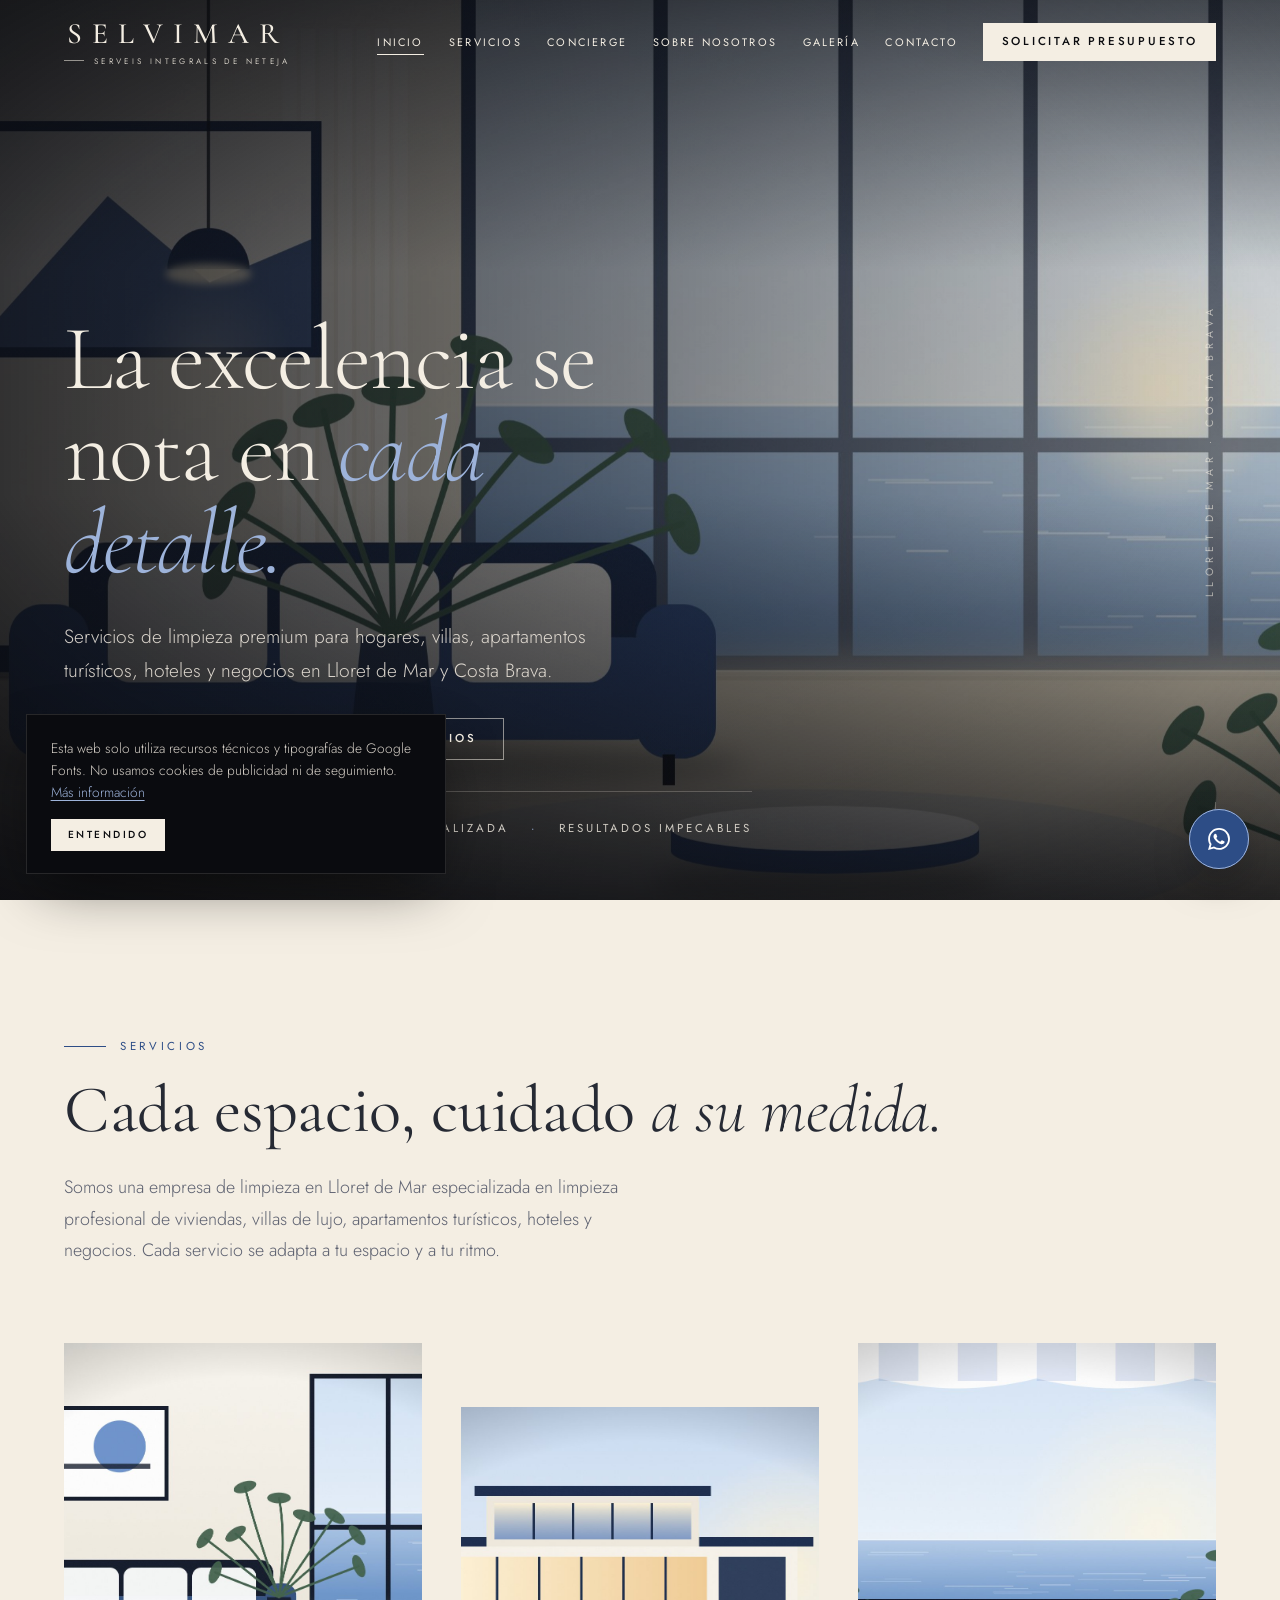
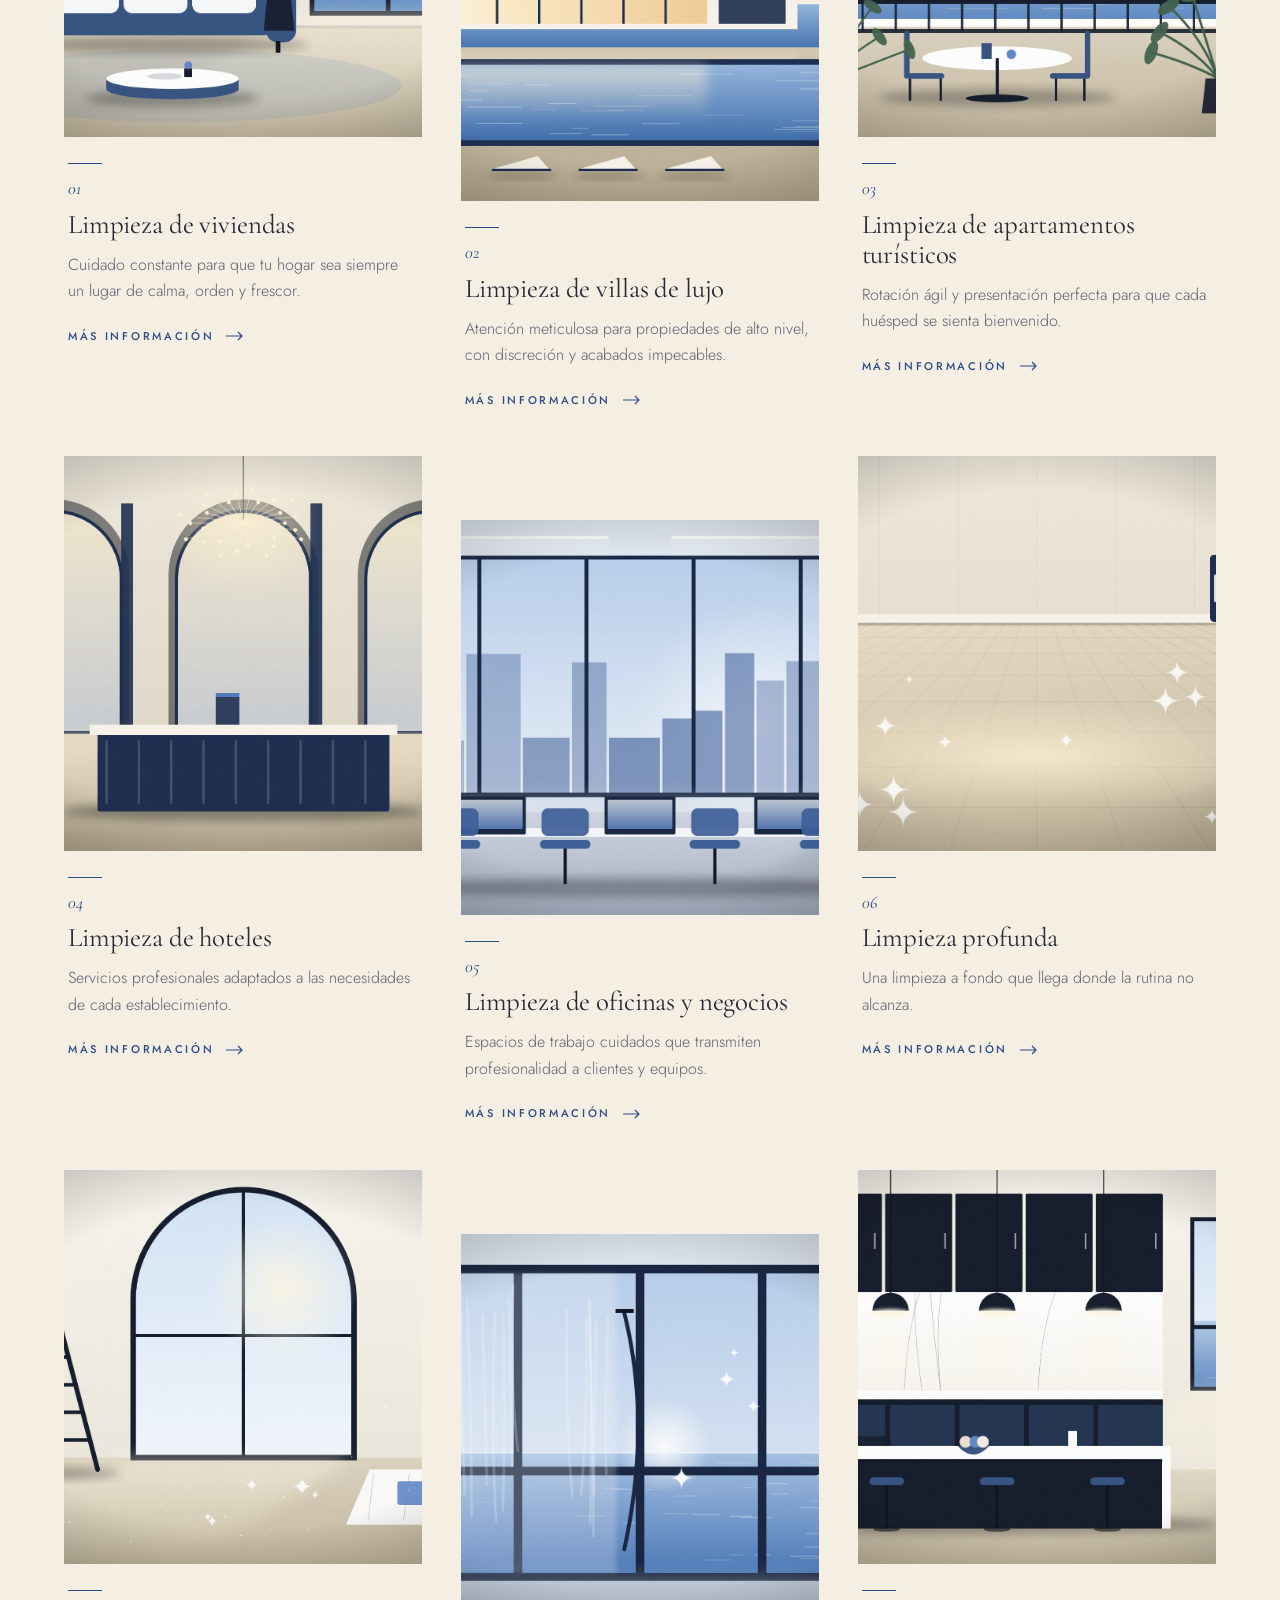
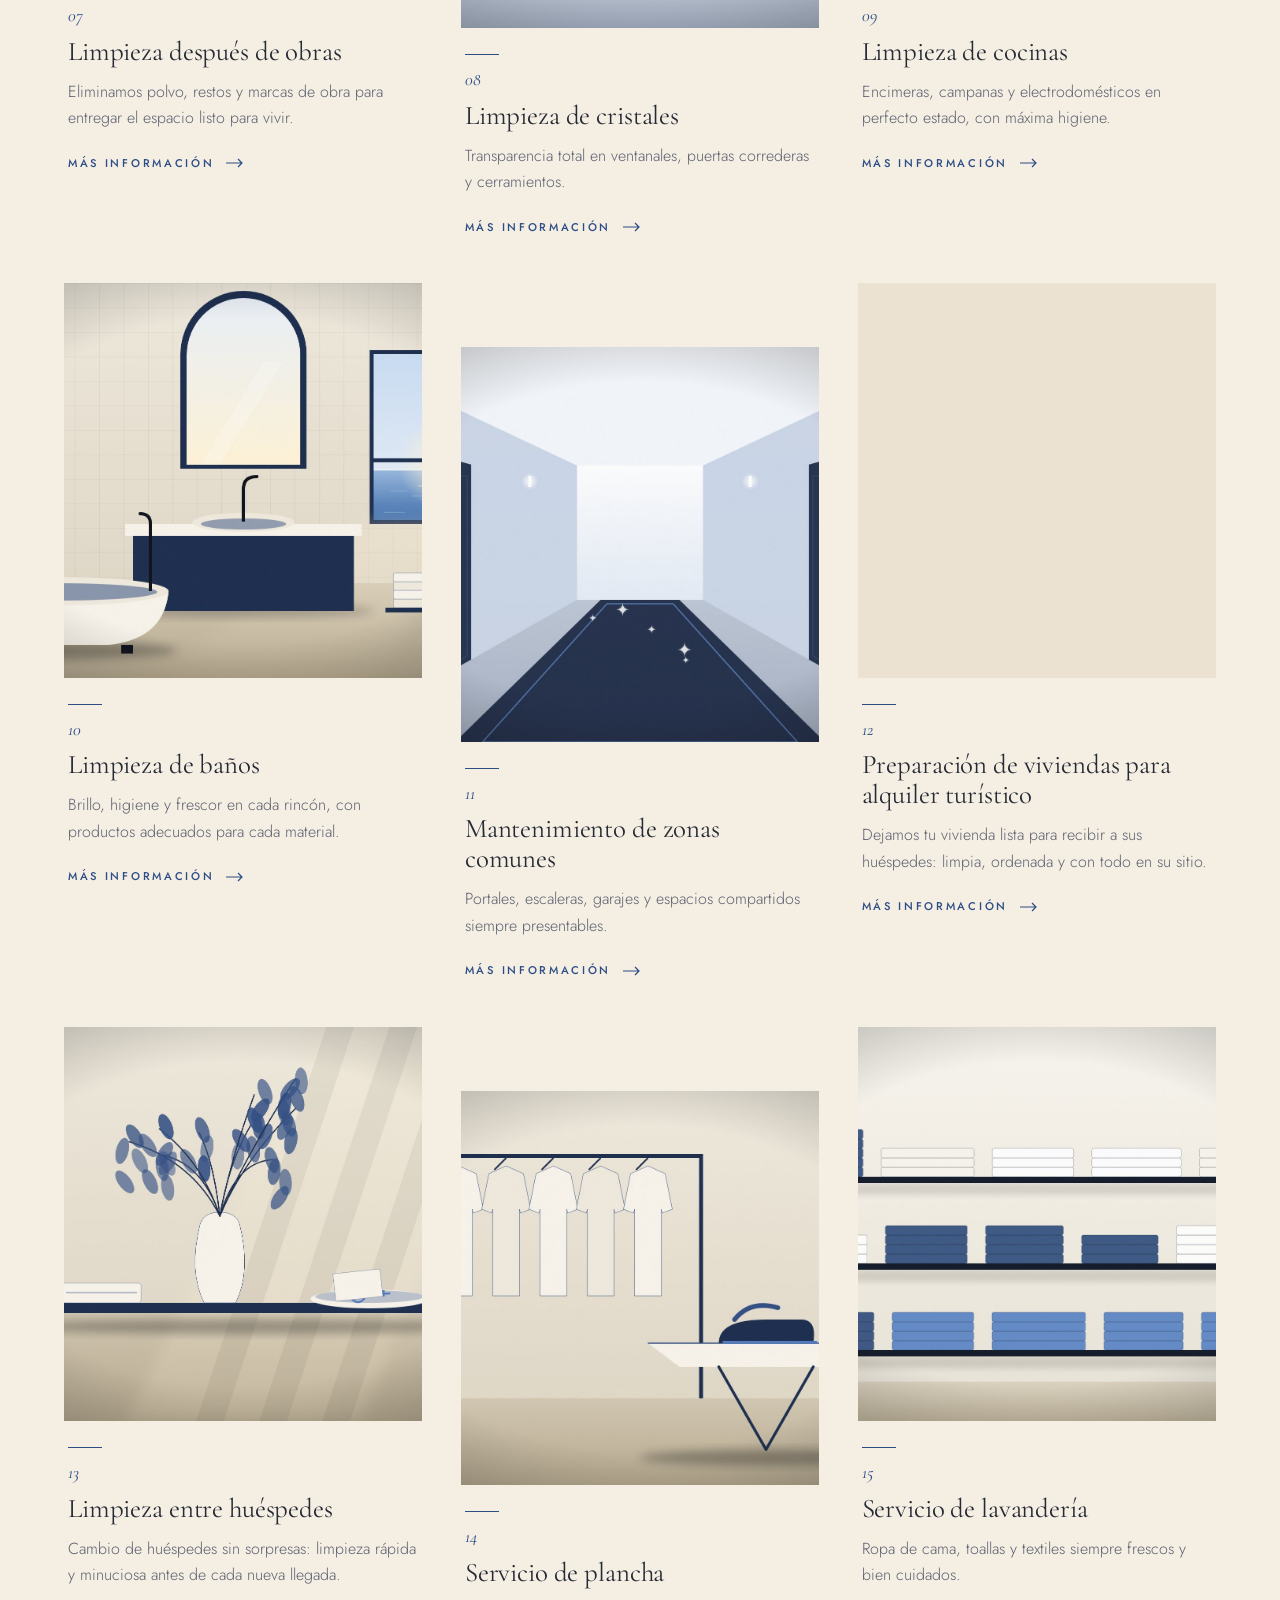
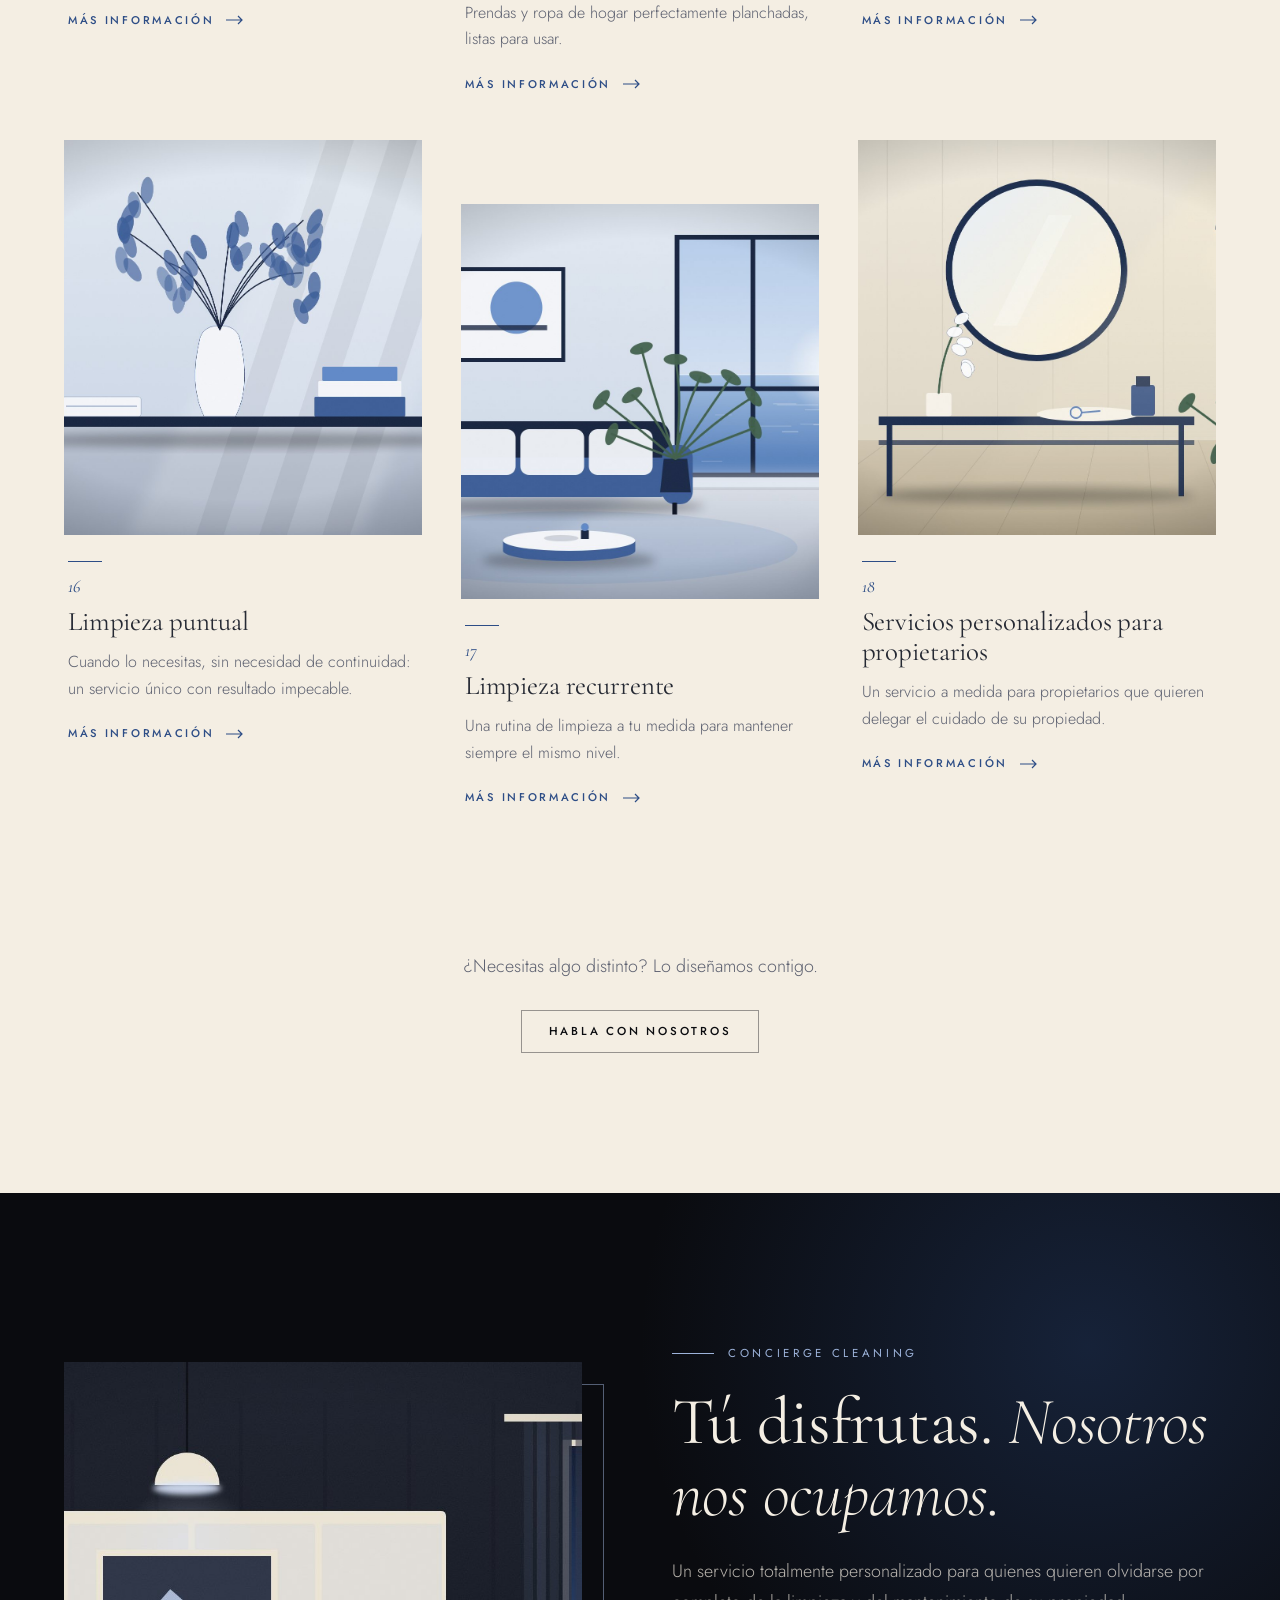
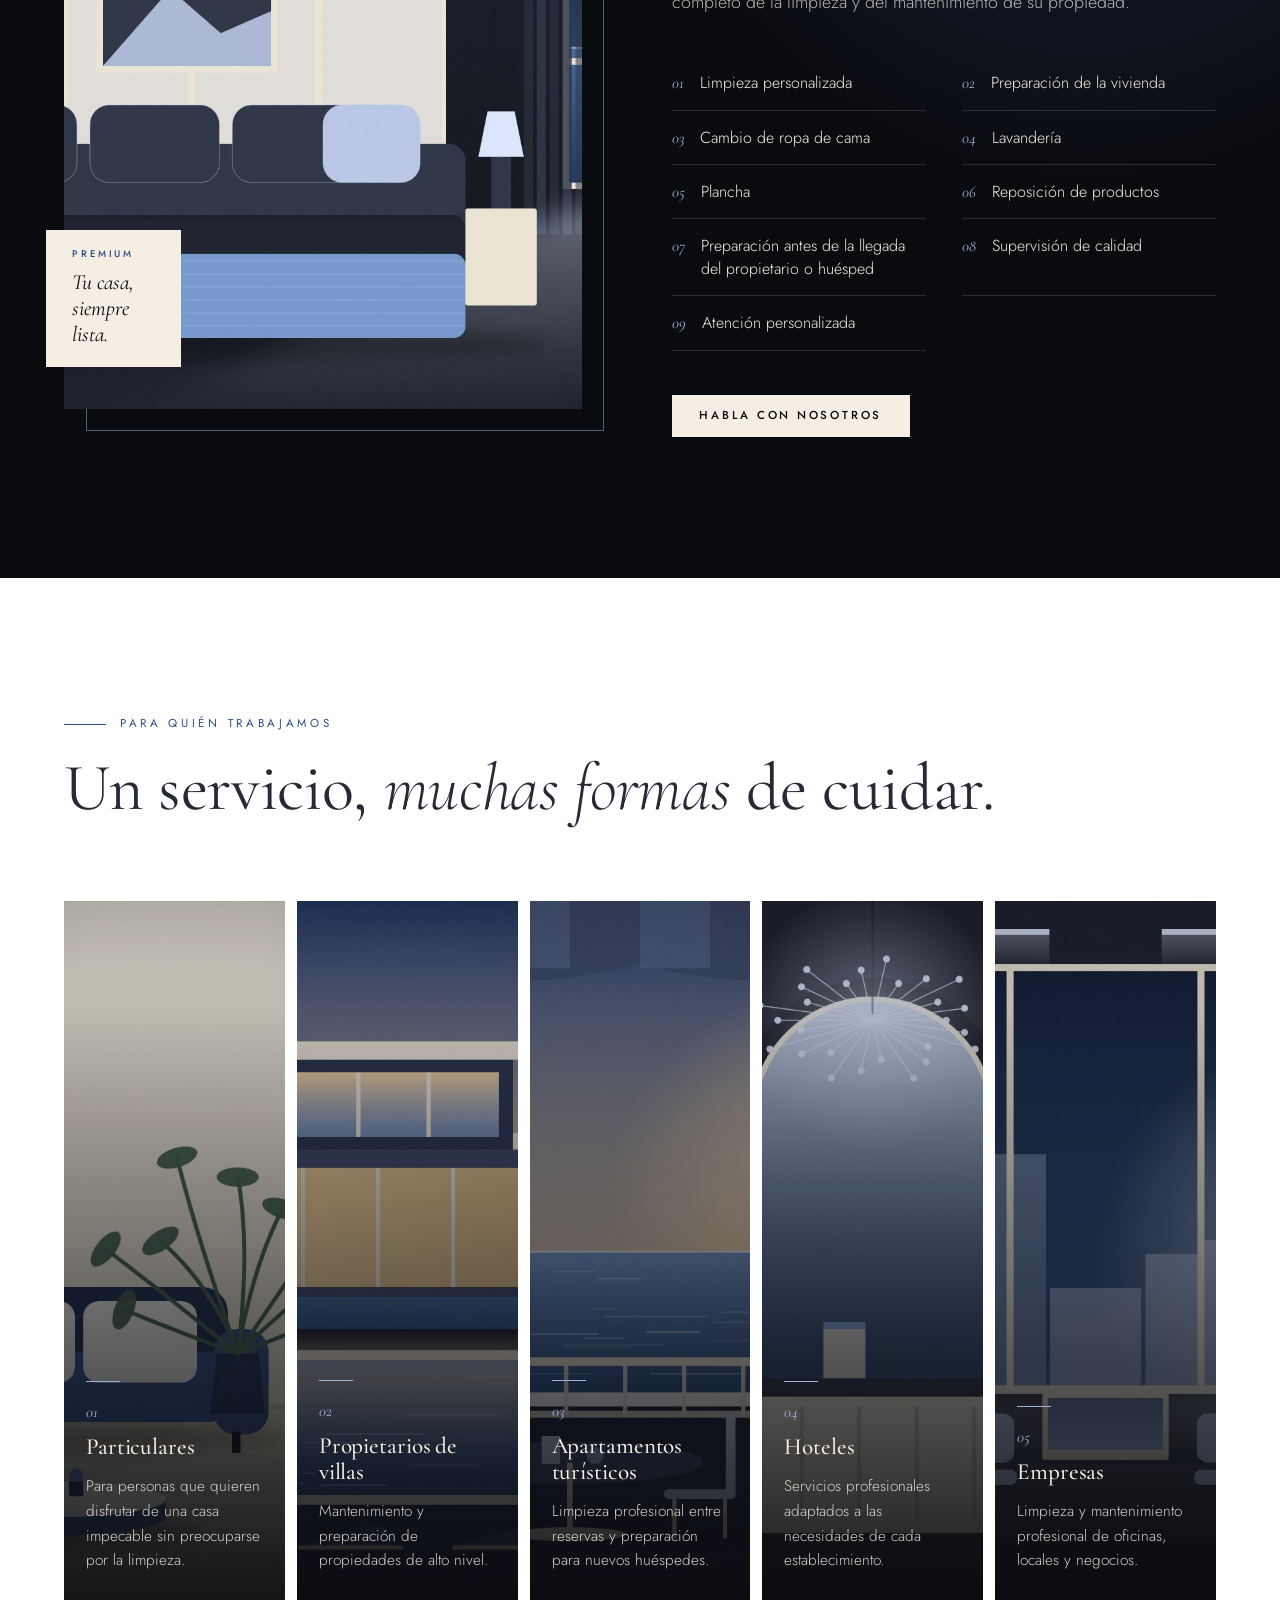
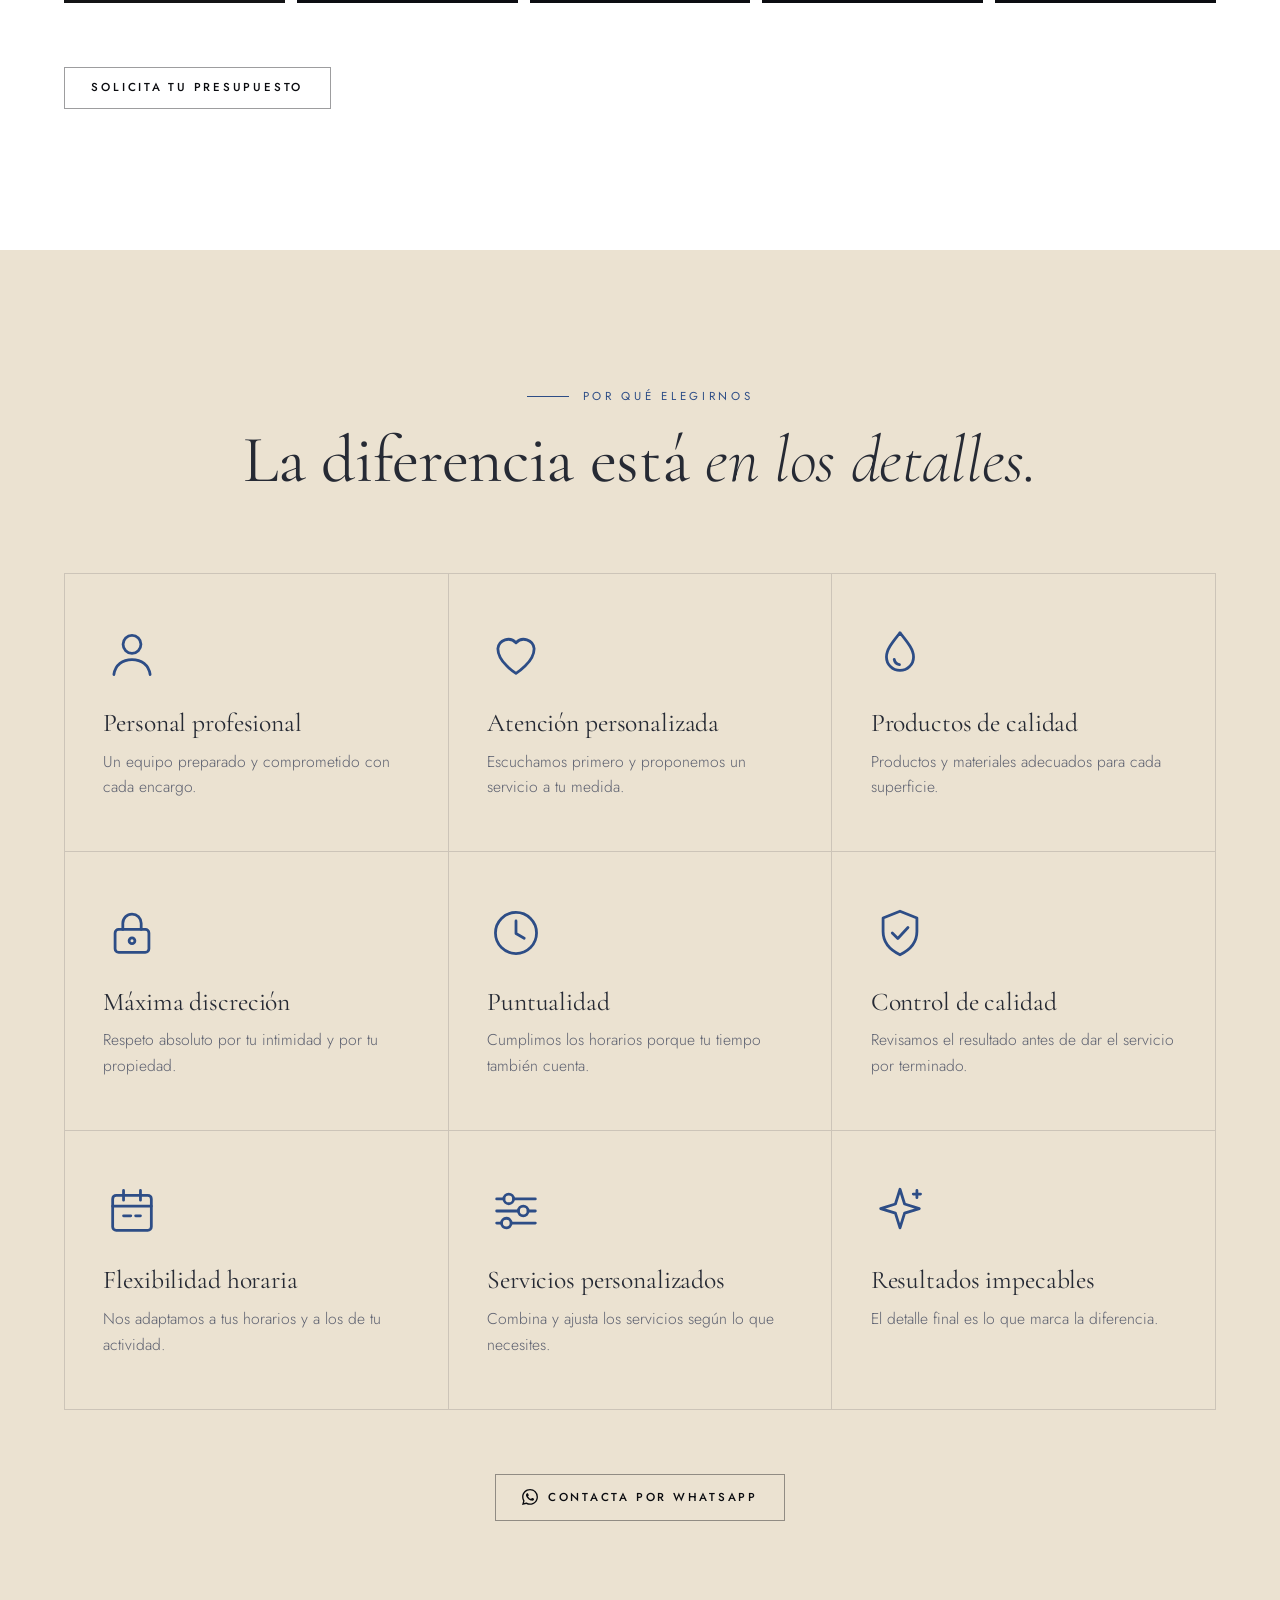
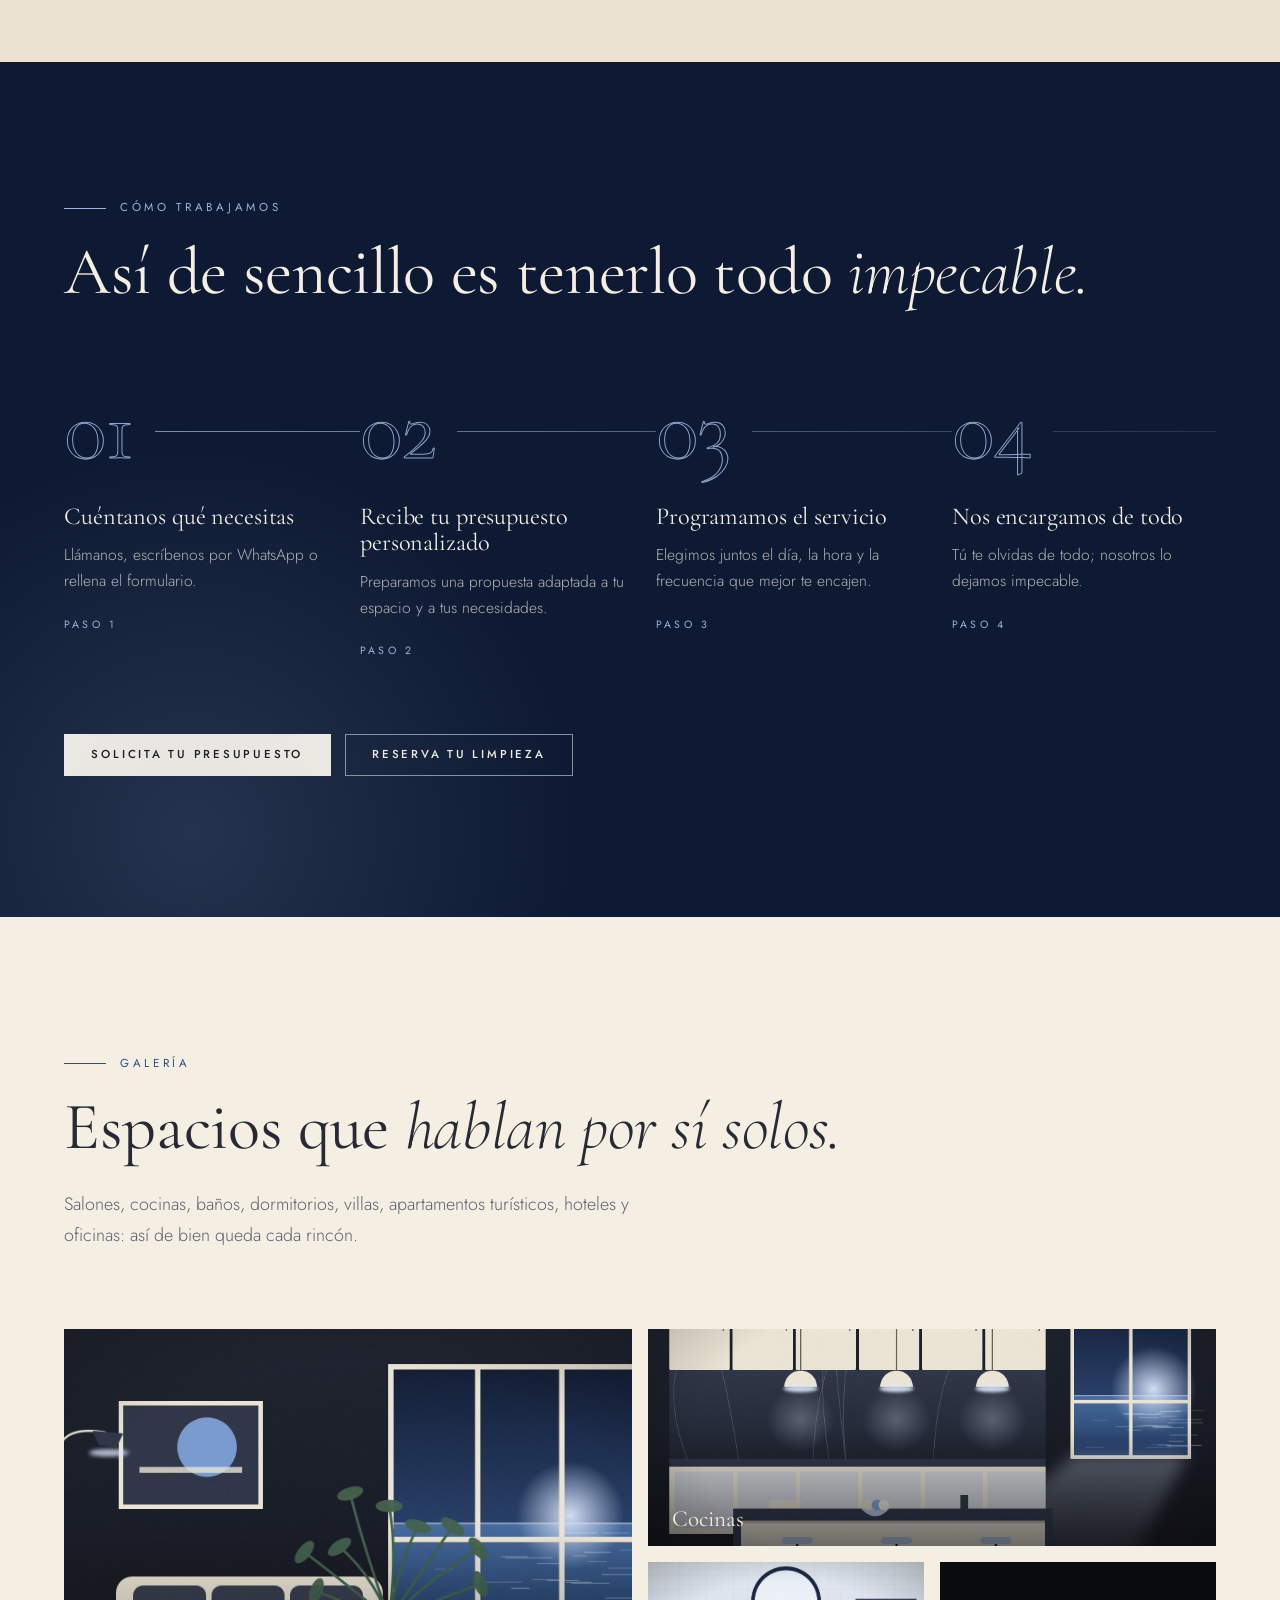
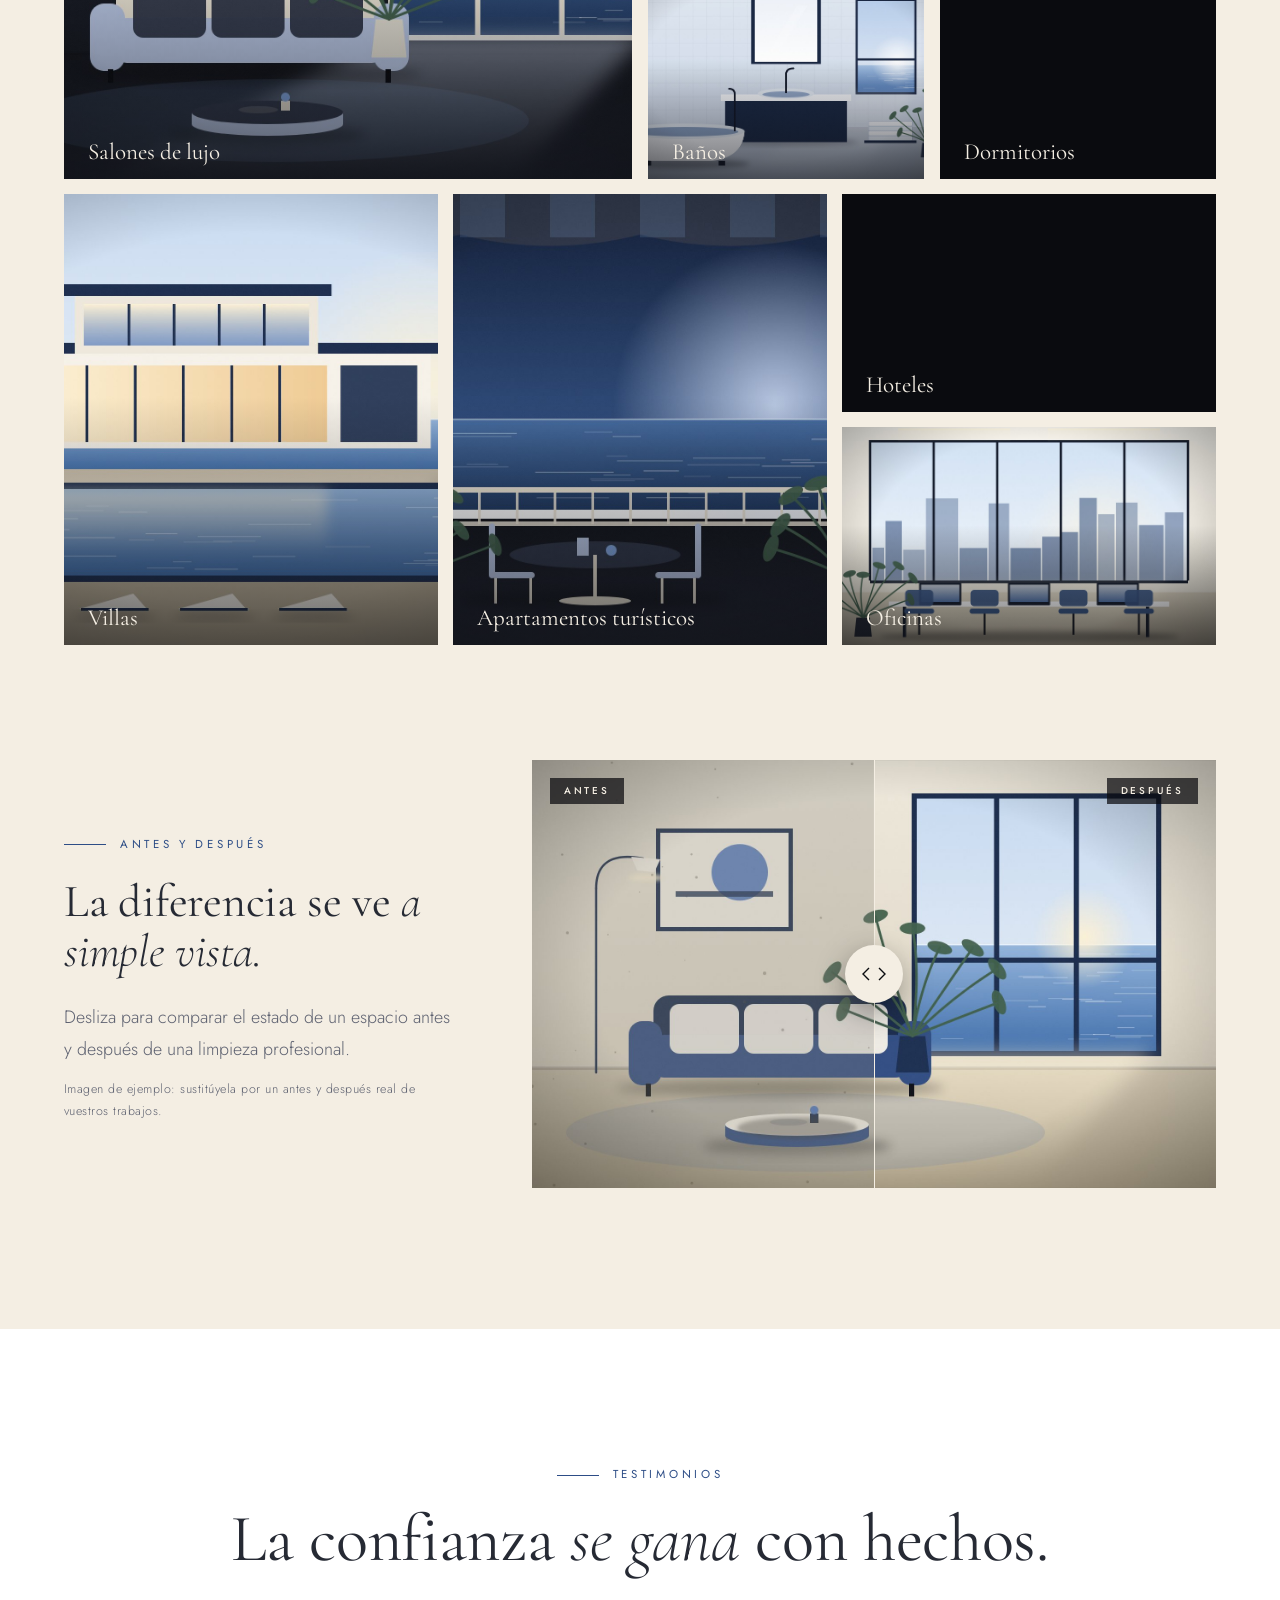
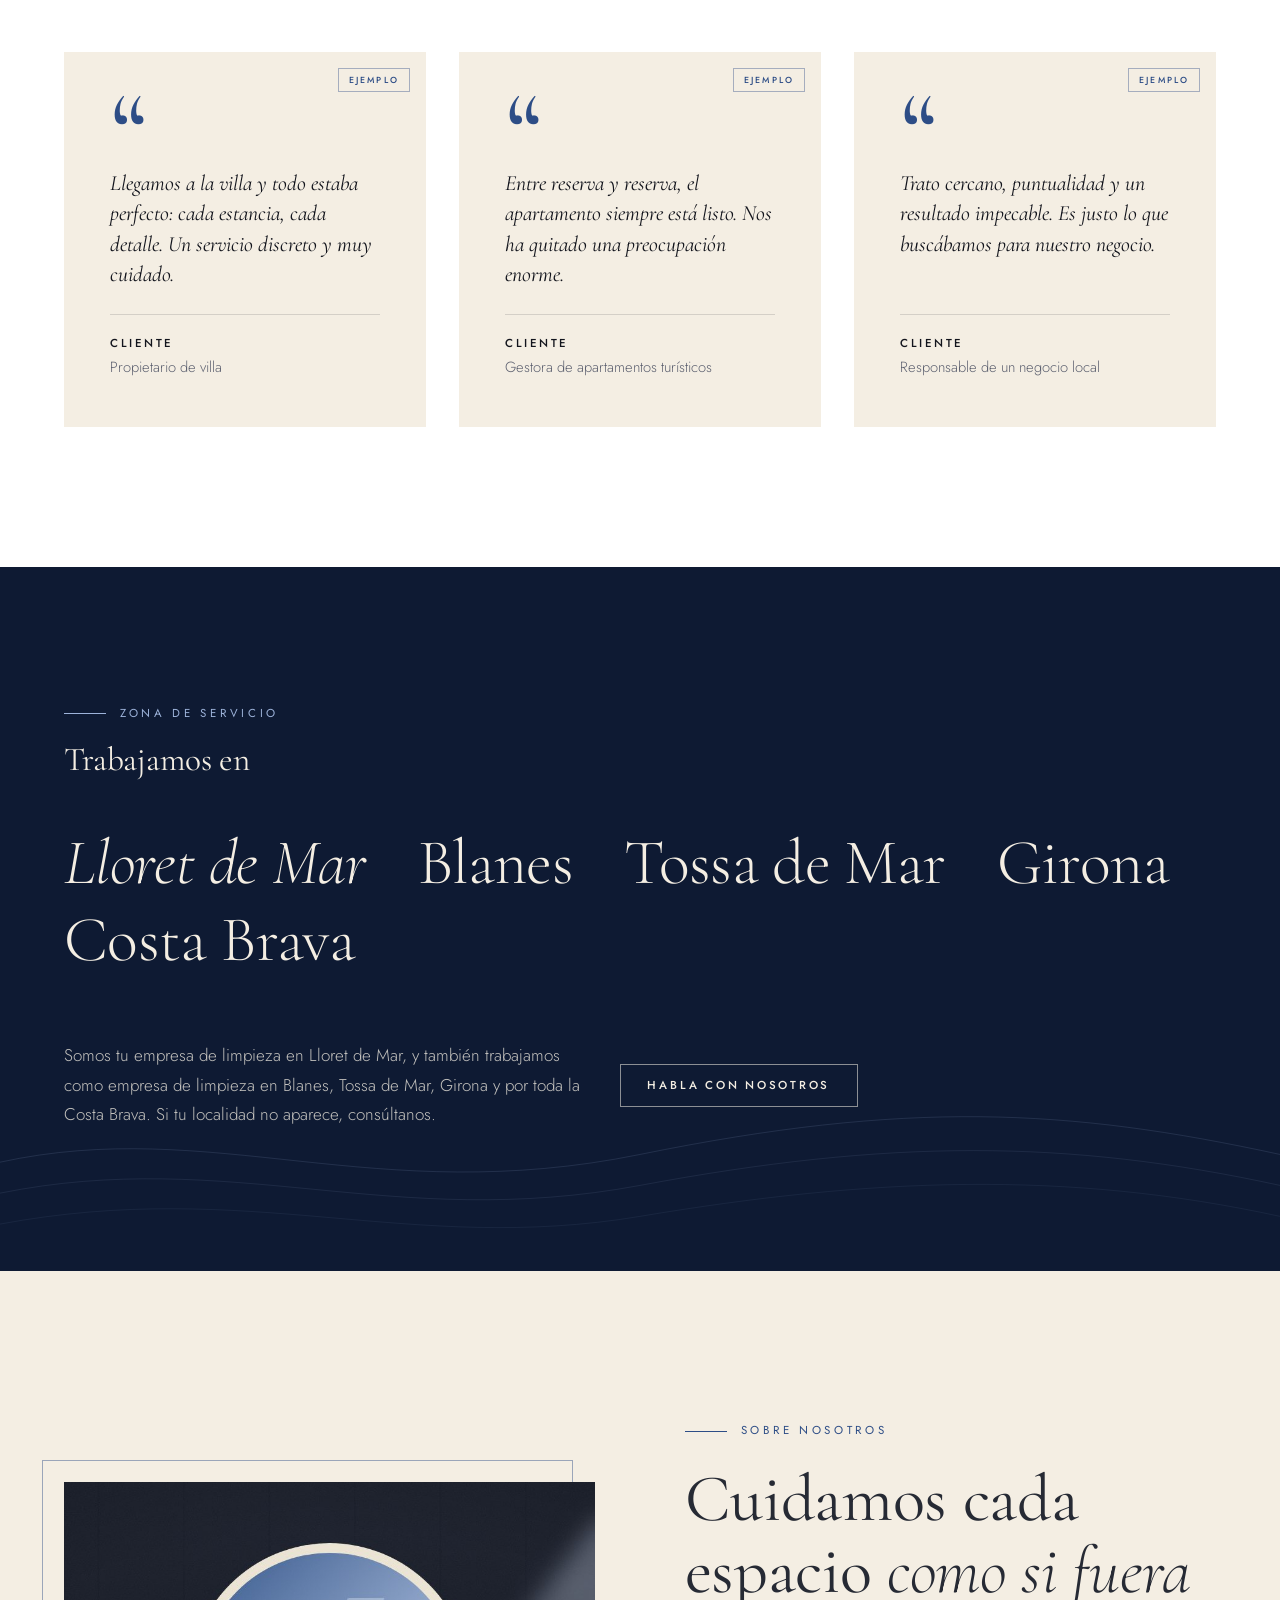
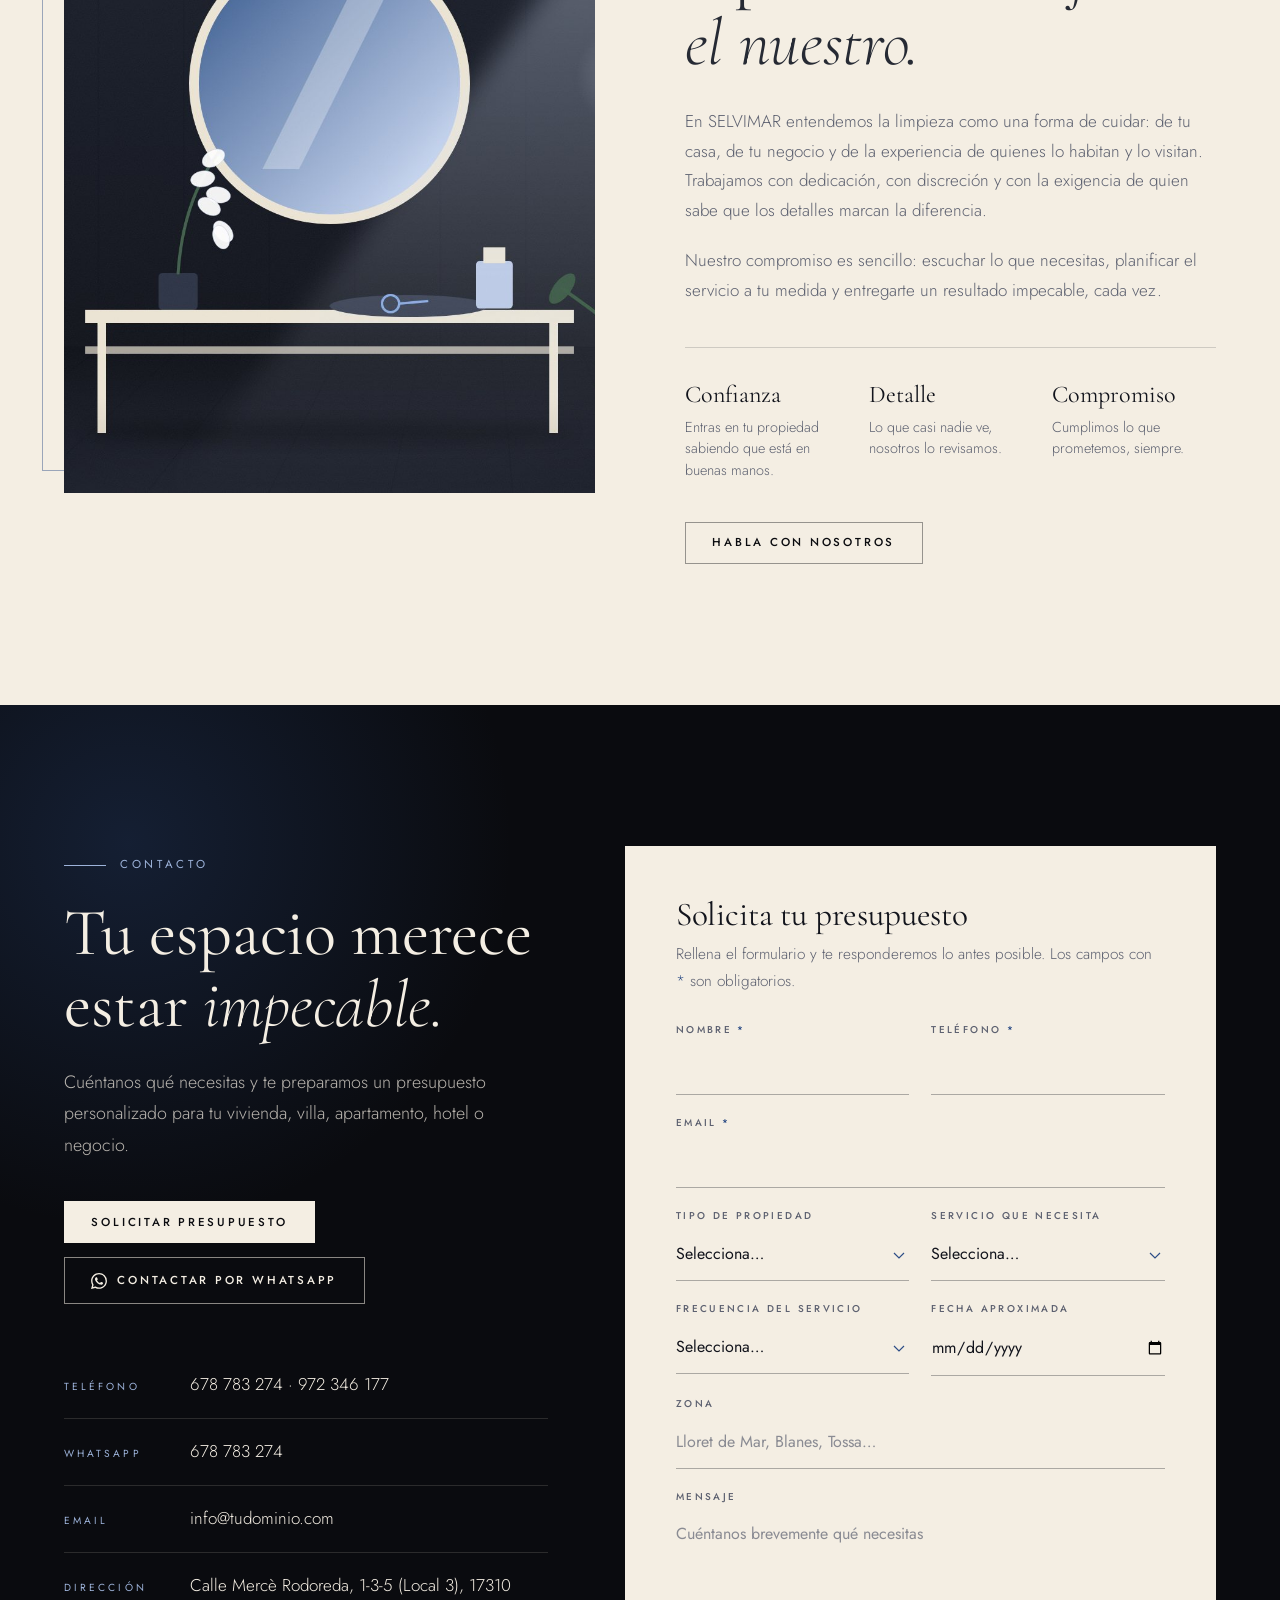
==== index.html @ 9a74d950 "Prototipo web de selvimar-web" ====
<!doctype html>
<html lang="es" class="no-js">
<head>
<meta charset="utf-8">
<meta name="viewport" content="width=device-width, initial-scale=1, viewport-fit=cover">
<title>SELVIMAR | Empresa de limpieza premium en Lloret de Mar y Costa Brava</title>
<meta name="description" content="Empresa de limpieza en Lloret de Mar: limpieza profesional de villas, casas de lujo, apartamentos turísticos, hoteles y negocios en Blanes, Tossa y toda la Costa Brava.">
<meta name="robots" content="index,follow">
<meta name="theme-color" content="#0a0b0f">
<link rel="canonical" href="https://www.selvimar.example/">
<link rel="icon" href="assets/icons/favicon.svg" type="image/svg+xml">
<meta property="og:type" content="website">
<meta property="og:locale" content="es_ES">
<meta property="og:site_name" content="SELVIMAR">
<meta property="og:title" content="SELVIMAR | Empresa de limpieza premium en Lloret de Mar y Costa Brava">
<meta property="og:description" content="Empresa de limpieza en Lloret de Mar: limpieza profesional de villas, casas de lujo, apartamentos turísticos, hoteles y negocios en Blanes, Tossa y toda la Costa Brava.">
<meta property="og:url" content="https://www.selvimar.example/">
<meta property="og:image" content="https://www.selvimar.example/assets/img/og-image.jpg">
<meta name="twitter:card" content="summary_large_image">
<meta name="geo.region" content="ES-GI">
<meta name="geo.placename" content="Lloret de Mar">
<!-- Tipografías: Cormorant Garamond (títulos) y Jost (textos). Para usarlas sin Google, ver README (apartado "Tipografías"). -->
<link rel="preconnect" href="https://fonts.googleapis.com">
<link rel="preconnect" href="https://fonts.gstatic.com" crossorigin>
<link href="https://fonts.googleapis.com/css2?family=Cormorant+Garamond:ital,wght@0,300;0,400;0,500;0,600;1,300;1,400;1,500&family=Jost:wght@300;400;500&display=swap" rel="stylesheet">
<link rel="stylesheet" href="css/styles.css">
<script>document.documentElement.className='js';</script>
</head>
<body>
<a class="skip" href="#main">Saltar al contenido</a>
<header class="header" id="top">
  <div class="container">
    <a class="logo" href="index.html#inicio" aria-label="SELVIMAR · Inicio">
      <span class="logo-name" data-cfg="empresa.nombre">SELVIMAR</span>
      <span class="logo-sub" data-cfg="empresa.subtitulo">Serveis Integrals de Neteja</span>
    </a>
    <button class="burger" type="button" aria-label="Abrir menú" aria-expanded="false" aria-controls="menu"><span></span><span></span><span></span></button>
    <nav class="nav" id="menu" aria-label="Principal">
      <a href="index.html#inicio">Inicio</a>
      <a href="index.html#servicios">Servicios</a>
      <a href="index.html#concierge">Concierge</a>
      <a href="index.html#nosotros">Sobre nosotros</a>
      <a href="index.html#galeria">Galería</a>
      <a href="index.html#contacto">Contacto</a>
      <a class="btn btn--solid" href="index.html#contacto" data-cta>Solicitar presupuesto</a>
    </nav>
  </div>
</header>

<main id="main">

  <!-- ============================== HERO ============================== -->
  <section class="hero" id="inicio" aria-label="Presentación">
    <div class="hero-media" data-parallax>
      <!-- FOTO PRINCIPAL: sustituye assets/img/hero.jpg por tu foto real (ver README, paso 5) -->
      <img src="assets/img/hero.jpg" alt="Salón de lujo impecable con vistas al mar en la Costa Brava" width="2400" height="1500" fetchpriority="high">
    </div>
    <div class="container hero-inner">
      <div class="hero-stagger">
        <h1>La excelencia se nota en <em>cada detalle.</em></h1>
        <p class="hero-text">Servicios de limpieza premium para hogares, villas, apartamentos turísticos, hoteles y negocios en Lloret de Mar y Costa Brava.</p>
        <div class="hero-cta">
          <a class="btn btn--solid" href="#contacto" data-cta>Solicitar presupuesto</a>
          <a class="btn btn--line" href="#servicios">Ver servicios</a>
        </div>
        <div class="hero-tags"><span>Limpieza profesional</span><span>Atención personalizada</span><span>Resultados impecables</span></div>
      </div>
    </div>
    <span class="hero-side" aria-hidden="true">Lloret de Mar · Costa Brava</span>
    <span class="hero-scroll" aria-hidden="true"></span>
  </section>

  <!-- ============================ SERVICIOS ============================ -->
  <section class="section services" id="servicios">
    <div class="container">
      <div class="section-head reveal">
        <span class="eyebrow">Servicios</span>
        <h2 class="title">Cada espacio, cuidado <em>a su medida.</em></h2>
        <p class="lead">Somos una empresa de limpieza en Lloret de Mar especializada en limpieza profesional de viviendas, villas de lujo, apartamentos turísticos, hoteles y negocios. Cada servicio se adapta a tu espacio y a tu ritmo.</p>
      </div>
      <div class="svc-grid">
        <article class="svc reveal" data-service="Limpieza de viviendas" data-img="assets/img/servicio-viviendas.jpg" style="--d:0.00s">
          <div class="svc-img"><img src="assets/img/servicio-viviendas.jpg" alt="Salón luminoso y ordenado tras una limpieza profesional de vivienda en Lloret de Mar" width="1600" height="1000" loading="lazy" decoding="async"></div>
          <div class="svc-body">
            <span class="svc-n">01</span>
            <h3>Limpieza de viviendas</h3>
            <p>Cuidado constante para que tu hogar sea siempre un lugar de calma, orden y frescor.</p>
            <button class="link-btn" type="button" data-more aria-haspopup="dialog">Más información <svg viewBox="0 0 18 10" aria-hidden="true"><path d="M0 5h16M12 1l4 4-4 4" fill="none" stroke="currentColor" stroke-width="1.2"/></svg></button>
            <div class="svc-more" hidden>
              <p>Pensado para quienes valoran llegar a casa y encontrarlo todo en su sitio, fresco y en perfecto estado. Adaptamos tareas, horarios y frecuencia a tu ritmo de vida.</p>
              <ul><li>Cocina, baños, salón y dormitorios</li><li>Suelos, polvo y superficies</li><li>Orden y detalles de acabado</li></ul>
            </div>
          </div>
        </article>
        <article class="svc reveal" data-service="Limpieza de villas de lujo" data-img="assets/img/servicio-villas.jpg" style="--d:0.12s">
          <div class="svc-img"><img src="assets/img/servicio-villas.jpg" alt="Villa de lujo con piscina lista tras la limpieza profesional, Costa Brava" width="1600" height="1000" loading="lazy" decoding="async"></div>
          <div class="svc-body">
            <span class="svc-n">02</span>
            <h3>Limpieza de villas de lujo</h3>
            <p>Atención meticulosa para propiedades de alto nivel, con discreción y acabados impecables.</p>
            <button class="link-btn" type="button" data-more aria-haspopup="dialog">Más información <svg viewBox="0 0 18 10" aria-hidden="true"><path d="M0 5h16M12 1l4 4-4 4" fill="none" stroke="currentColor" stroke-width="1.2"/></svg></button>
            <div class="svc-more" hidden>
              <p>Las villas y las casas de lujo exigen un cuidado especial: materiales nobles, grandes superficies, exteriores y muchos detalles. Trabajamos con un plan a medida para cada propiedad y con la máxima discreción.</p>
              <ul><li>Interiores y materiales delicados</li><li>Terrazas, zonas exteriores y entradas</li><li>Revisión final de cada estancia</li></ul>
            </div>
          </div>
        </article>
        <article class="svc reveal" data-service="Limpieza de apartamentos turísticos" data-img="assets/img/servicio-apartamentos-turisticos.jpg" style="--d:0.24s">
          <div class="svc-img"><img src="assets/img/servicio-apartamentos-turisticos.jpg" alt="Apartamento turístico con terraza y vistas al mar, limpio y preparado para nuevos huéspedes" width="1600" height="1000" loading="lazy" decoding="async"></div>
          <div class="svc-body">
            <span class="svc-n">03</span>
            <h3>Limpieza de apartamentos turísticos</h3>
            <p>Rotación ágil y presentación perfecta para que cada huésped se sienta bienvenido.</p>
            <button class="link-btn" type="button" data-more aria-haspopup="dialog">Más información <svg viewBox="0 0 18 10" aria-hidden="true"><path d="M0 5h16M12 1l4 4-4 4" fill="none" stroke="currentColor" stroke-width="1.2"/></svg></button>
            <div class="svc-more" hidden>
              <p>Limpieza profesional entre reservas y preparación para nuevos huéspedes, con el nivel de detalle que marca las buenas valoraciones.</p>
              <ul><li>Limpieza completa entre estancias</li><li>Ropa de cama y toallas</li><li>Reposición y revisión final</li></ul>
            </div>
          </div>
        </article>
        <article class="svc reveal" data-service="Limpieza de hoteles" data-img="assets/img/servicio-hoteles.jpg" style="--d:0.00s">
          <div class="svc-img"><img src="assets/img/servicio-hoteles.jpg" alt="Vestíbulo de hotel elegante y perfectamente limpio" width="1600" height="1000" loading="lazy" decoding="async"></div>
          <div class="svc-body">
            <span class="svc-n">04</span>
            <h3>Limpieza de hoteles</h3>
            <p>Servicios profesionales adaptados a las necesidades de cada establecimiento.</p>
            <button class="link-btn" type="button" data-more aria-haspopup="dialog">Más información <svg viewBox="0 0 18 10" aria-hidden="true"><path d="M0 5h16M12 1l4 4-4 4" fill="none" stroke="currentColor" stroke-width="1.2"/></svg></button>
            <div class="svc-more" hidden>
              <p>Diseñamos el servicio según el tipo de establecimiento, su ocupación y sus zonas: habitaciones, recepción, comedores y áreas comunes.</p>
              <ul><li>Habitaciones y baños</li><li>Recepción y zonas comunes</li><li>Planificación a medida del establecimiento</li></ul>
            </div>
          </div>
        </article>
        <article class="svc reveal" data-service="Limpieza de oficinas y negocios" data-img="assets/img/servicio-oficinas.jpg" style="--d:0.12s">
          <div class="svc-img"><img src="assets/img/servicio-oficinas.jpg" alt="Oficina moderna con grandes ventanales, limpia y ordenada" width="1600" height="1000" loading="lazy" decoding="async"></div>
          <div class="svc-body">
            <span class="svc-n">05</span>
            <h3>Limpieza de oficinas y negocios</h3>
            <p>Espacios de trabajo cuidados que transmiten profesionalidad a clientes y equipos.</p>
            <button class="link-btn" type="button" data-more aria-haspopup="dialog">Más información <svg viewBox="0 0 18 10" aria-hidden="true"><path d="M0 5h16M12 1l4 4-4 4" fill="none" stroke="currentColor" stroke-width="1.2"/></svg></button>
            <div class="svc-more" hidden>
              <p>Mantenemos oficinas, locales y negocios impecables, con horarios que no interfieren en tu actividad.</p>
              <ul><li>Puestos de trabajo y salas de reuniones</li><li>Locales comerciales y recepción</li><li>Horarios adaptados a tu actividad</li></ul>
            </div>
          </div>
        </article>
        <article class="svc reveal" data-service="Limpieza profunda" data-img="assets/img/servicio-limpieza-profunda.jpg" style="--d:0.24s">
          <div class="svc-img"><img src="assets/img/servicio-limpieza-profunda.jpg" alt="Dormitorio recién limpiado a fondo con ropa de cama impecable" width="1600" height="1000" loading="lazy" decoding="async"></div>
          <div class="svc-body">
            <span class="svc-n">06</span>
            <h3>Limpieza profunda</h3>
            <p>Una limpieza a fondo que llega donde la rutina no alcanza.</p>
            <button class="link-btn" type="button" data-more aria-haspopup="dialog">Más información <svg viewBox="0 0 18 10" aria-hidden="true"><path d="M0 5h16M12 1l4 4-4 4" fill="none" stroke="currentColor" stroke-width="1.2"/></svg></button>
            <div class="svc-more" hidden>
              <p>Ideal para empezar una temporada, tras una mudanza o cuando quieres devolver a tu espacio su mejor aspecto. Trabajamos de forma detallada, estancia por estancia.</p>
              <ul><li>Rincones y zonas de difícil acceso</li><li>Electrodomésticos, armarios y mobiliario</li><li>Superficies de contacto frecuente</li></ul>
            </div>
          </div>
        </article>
        <article class="svc reveal" data-service="Limpieza después de obras" data-img="assets/img/servicio-despues-de-obras.jpg" style="--d:0.00s">
          <div class="svc-img"><img src="assets/img/servicio-despues-de-obras.jpg" alt="Espacio recién reformado, limpio y listo para estrenar tras una limpieza de fin de obra" width="1600" height="1000" loading="lazy" decoding="async"></div>
          <div class="svc-body">
            <span class="svc-n">07</span>
            <h3>Limpieza después de obras</h3>
            <p>Eliminamos polvo, restos y marcas de obra para entregar el espacio listo para vivir.</p>
            <button class="link-btn" type="button" data-more aria-haspopup="dialog">Más información <svg viewBox="0 0 18 10" aria-hidden="true"><path d="M0 5h16M12 1l4 4-4 4" fill="none" stroke="currentColor" stroke-width="1.2"/></svg></button>
            <div class="svc-more" hidden>
              <p>Tras una reforma, el polvo fino llega a todas partes. Dejamos la vivienda o el local listos para estrenar.</p>
              <ul><li>Polvo fino y restos de obra</li><li>Cristales, marcos y carpintería</li><li>Suelos y superficies</li></ul>
            </div>
          </div>
        </article>
        <article class="svc reveal" data-service="Limpieza de cristales" data-img="assets/img/servicio-cristales.jpg" style="--d:0.12s">
          <div class="svc-img"><img src="assets/img/servicio-cristales.jpg" alt="Ventanal con vistas al mar con cristales impecables" width="1600" height="1000" loading="lazy" decoding="async"></div>
          <div class="svc-body">
            <span class="svc-n">08</span>
            <h3>Limpieza de cristales</h3>
            <p>Transparencia total en ventanales, puertas correderas y cerramientos.</p>
            <button class="link-btn" type="button" data-more aria-haspopup="dialog">Más información <svg viewBox="0 0 18 10" aria-hidden="true"><path d="M0 5h16M12 1l4 4-4 4" fill="none" stroke="currentColor" stroke-width="1.2"/></svg></button>
            <div class="svc-more" hidden>
              <p>Cristales sin marcas ni huellas para que la luz y las vistas se aprecien como merecen, en interiores y exteriores accesibles.</p>
              <ul><li>Ventanas y grandes ventanales</li><li>Puertas correderas y barandillas de cristal</li><li>Marcos, guías y detalles</li></ul>
            </div>
          </div>
        </article>
        <article class="svc reveal" data-service="Limpieza de cocinas" data-img="assets/img/servicio-cocinas.jpg" style="--d:0.24s">
          <div class="svc-img"><img src="assets/img/servicio-cocinas.jpg" alt="Cocina moderna con isla y armarios, limpia y reluciente" width="1600" height="1000" loading="lazy" decoding="async"></div>
          <div class="svc-body">
            <span class="svc-n">09</span>
            <h3>Limpieza de cocinas</h3>
            <p>Encimeras, campanas y electrodomésticos en perfecto estado, con máxima higiene.</p>
            <button class="link-btn" type="button" data-more aria-haspopup="dialog">Más información <svg viewBox="0 0 18 10" aria-hidden="true"><path d="M0 5h16M12 1l4 4-4 4" fill="none" stroke="currentColor" stroke-width="1.2"/></svg></button>
            <div class="svc-more" hidden>
              <p>Una cocina limpia es el corazón de una casa y de cualquier negocio. Cuidamos cada superficie con productos adecuados para cada material.</p>
              <ul><li>Encimeras, fregaderos y muebles</li><li>Electrodomésticos y campana</li><li>Suelos y detalles finales</li></ul>
            </div>
          </div>
        </article>
        <article class="svc reveal" data-service="Limpieza de baños" data-img="assets/img/servicio-banos.jpg" style="--d:0.00s">
          <div class="svc-img"><img src="assets/img/servicio-banos.jpg" alt="Baño elegante con bañera exenta y grifería brillante" width="1600" height="1000" loading="lazy" decoding="async"></div>
          <div class="svc-body">
            <span class="svc-n">10</span>
            <h3>Limpieza de baños</h3>
            <p>Brillo, higiene y frescor en cada rincón, con productos adecuados para cada material.</p>
            <button class="link-btn" type="button" data-more aria-haspopup="dialog">Más información <svg viewBox="0 0 18 10" aria-hidden="true"><path d="M0 5h16M12 1l4 4-4 4" fill="none" stroke="currentColor" stroke-width="1.2"/></svg></button>
            <div class="svc-more" hidden>
              <p>Sanitarios, grifería, espejos y azulejos con un acabado impecable, sin marcas y con esa sensación de baño de hotel.</p>
              <ul><li>Sanitarios, bañera y ducha</li><li>Grifería, espejos y mamparas</li><li>Suelos, azulejos y reposición</li></ul>
            </div>
          </div>
        </article>
        <article class="svc reveal" data-service="Mantenimiento de zonas comunes" data-img="assets/img/servicio-zonas-comunes.jpg" style="--d:0.12s">
          <div class="svc-img"><img src="assets/img/servicio-zonas-comunes.jpg" alt="Pasillo de edificio limpio y bien cuidado" width="1600" height="1000" loading="lazy" decoding="async"></div>
          <div class="svc-body">
            <span class="svc-n">11</span>
            <h3>Mantenimiento de zonas comunes</h3>
            <p>Portales, escaleras, garajes y espacios compartidos siempre presentables.</p>
            <button class="link-btn" type="button" data-more aria-haspopup="dialog">Más información <svg viewBox="0 0 18 10" aria-hidden="true"><path d="M0 5h16M12 1l4 4-4 4" fill="none" stroke="currentColor" stroke-width="1.2"/></svg></button>
            <div class="svc-more" hidden>
              <p>Un servicio regular para comunidades y edificios, que mantiene los espacios compartidos limpios y cuidados durante todo el año.</p>
              <ul><li>Portales, escaleras y ascensores</li><li>Garajes y zonas de paso</li><li>Frecuencia adaptada a la comunidad</li></ul>
            </div>
          </div>
        </article>
        <article class="svc reveal" data-service="Preparación de viviendas para alquiler turístico" data-img="assets/img/servicio-preparacion-alquiler.jpg" style="--d:0.24s">
          <div class="svc-img"><img src="assets/img/servicio-preparacion-alquiler.jpg" alt="Vivienda preparada para alquiler turístico con camas hechas y detalles de bienvenida" width="1600" height="1000" loading="lazy" decoding="async"></div>
          <div class="svc-body">
            <span class="svc-n">12</span>
            <h3>Preparación de viviendas para alquiler turístico</h3>
            <p>Dejamos tu vivienda lista para recibir a sus huéspedes: limpia, ordenada y con todo en su sitio.</p>
            <button class="link-btn" type="button" data-more aria-haspopup="dialog">Más información <svg viewBox="0 0 18 10" aria-hidden="true"><path d="M0 5h16M12 1l4 4-4 4" fill="none" stroke="currentColor" stroke-width="1.2"/></svg></button>
            <div class="svc-more" hidden>
              <p>Desde la primera puesta a punto hasta el inicio de cada temporada: preparamos la vivienda para que la primera impresión sea excelente.</p>
              <ul><li>Puesta a punto completa</li><li>Vestido de camas y baños</li><li>Comprobación final estancia por estancia</li></ul>
            </div>
          </div>
        </article>
        <article class="svc reveal" data-service="Limpieza entre huéspedes" data-img="assets/img/servicio-entre-huespedes.jpg" style="--d:0.00s">
          <div class="svc-img"><img src="assets/img/servicio-entre-huespedes.jpg" alt="Detalles de bienvenida en un apartamento listo para el siguiente huésped" width="1600" height="1000" loading="lazy" decoding="async"></div>
          <div class="svc-body">
            <span class="svc-n">13</span>
            <h3>Limpieza entre huéspedes</h3>
            <p>Cambio de huéspedes sin sorpresas: limpieza rápida y minuciosa antes de cada nueva llegada.</p>
            <button class="link-btn" type="button" data-more aria-haspopup="dialog">Más información <svg viewBox="0 0 18 10" aria-hidden="true"><path d="M0 5h16M12 1l4 4-4 4" fill="none" stroke="currentColor" stroke-width="1.2"/></svg></button>
            <div class="svc-more" hidden>
              <p>Coordinamos la limpieza con tus fechas de entrada y salida para que la propiedad esté siempre lista a tiempo.</p>
              <ul><li>Limpieza completa entre reservas</li><li>Cambio de ropa de cama y toallas</li><li>Revisión de que todo esté en su sitio</li></ul>
            </div>
          </div>
        </article>
        <article class="svc reveal" data-service="Servicio de plancha" data-img="assets/img/servicio-plancha.jpg" style="--d:0.12s">
          <div class="svc-img"><img src="assets/img/servicio-plancha.jpg" alt="Tabla de planchar y ropa planchada perfectamente colgada" width="1600" height="1000" loading="lazy" decoding="async"></div>
          <div class="svc-body">
            <span class="svc-n">14</span>
            <h3>Servicio de plancha</h3>
            <p>Prendas y ropa de hogar perfectamente planchadas, listas para usar.</p>
            <button class="link-btn" type="button" data-more aria-haspopup="dialog">Más información <svg viewBox="0 0 18 10" aria-hidden="true"><path d="M0 5h16M12 1l4 4-4 4" fill="none" stroke="currentColor" stroke-width="1.2"/></svg></button>
            <div class="svc-more" hidden>
              <p>Un servicio cómodo para quienes prefieren delegar: camisas, ropa de cama, manteles y todo lo que necesite un acabado perfecto.</p>
              <ul><li>Ropa personal y de casa</li><li>Ropa de cama y mantelería</li><li>Entrega ordenada y lista para usar</li></ul>
            </div>
          </div>
        </article>
        <article class="svc reveal" data-service="Servicio de lavandería" data-img="assets/img/servicio-lavanderia.jpg" style="--d:0.24s">
          <div class="svc-img"><img src="assets/img/servicio-lavanderia.jpg" alt="Estantería con toallas y ropa de cama impecablemente dobladas" width="1600" height="1000" loading="lazy" decoding="async"></div>
          <div class="svc-body">
            <span class="svc-n">15</span>
            <h3>Servicio de lavandería</h3>
            <p>Ropa de cama, toallas y textiles siempre frescos y bien cuidados.</p>
            <button class="link-btn" type="button" data-more aria-haspopup="dialog">Más información <svg viewBox="0 0 18 10" aria-hidden="true"><path d="M0 5h16M12 1l4 4-4 4" fill="none" stroke="currentColor" stroke-width="1.2"/></svg></button>
            <div class="svc-more" hidden>
              <p>Nos ocupamos del lavado y el cuidado de tus textiles, especialmente útil para viviendas de uso turístico y propietarios que no residen todo el año.</p>
              <ul><li>Ropa de cama y toallas</li><li>Textiles del hogar</li><li>Reposición ordenada en su sitio</li></ul>
            </div>
          </div>
        </article>
        <article class="svc reveal" data-service="Limpieza puntual" data-img="assets/img/servicio-puntual.jpg" style="--d:0.00s">
          <div class="svc-img"><img src="assets/img/servicio-puntual.jpg" alt="Suelo reluciente tras una limpieza puntual" width="1600" height="1000" loading="lazy" decoding="async"></div>
          <div class="svc-body">
            <span class="svc-n">16</span>
            <h3>Limpieza puntual</h3>
            <p>Cuando lo necesitas, sin necesidad de continuidad: un servicio único con resultado impecable.</p>
            <button class="link-btn" type="button" data-more aria-haspopup="dialog">Más información <svg viewBox="0 0 18 10" aria-hidden="true"><path d="M0 5h16M12 1l4 4-4 4" fill="none" stroke="currentColor" stroke-width="1.2"/></svg></button>
            <div class="svc-more" hidden>
              <p>Para una ocasión especial, una llegada inesperada o simplemente cuando quieres un extra. Dinos qué necesitas y lo preparamos.</p>
              <ul><li>Servicio único, a la medida</li><li>Tareas que elijas</li><li>Fecha y hora acordadas contigo</li></ul>
            </div>
          </div>
        </article>
        <article class="svc reveal" data-service="Limpieza recurrente" data-img="assets/img/servicio-recurrente.jpg" style="--d:0.12s">
          <div class="svc-img"><img src="assets/img/servicio-recurrente.jpg" alt="Salón siempre impecable gracias a un servicio de limpieza recurrente" width="1600" height="1000" loading="lazy" decoding="async"></div>
          <div class="svc-body">
            <span class="svc-n">17</span>
            <h3>Limpieza recurrente</h3>
            <p>Una rutina de limpieza a tu medida para mantener siempre el mismo nivel.</p>
            <button class="link-btn" type="button" data-more aria-haspopup="dialog">Más información <svg viewBox="0 0 18 10" aria-hidden="true"><path d="M0 5h16M12 1l4 4-4 4" fill="none" stroke="currentColor" stroke-width="1.2"/></svg></button>
            <div class="svc-more" hidden>
              <p>Semanal, quincenal, mensual o por temporadas: definimos contigo una frecuencia y unas tareas fijas, para que siempre encuentres tu espacio como te gusta.</p>
              <ul><li>Frecuencia y tareas a tu medida</li><li>Mismo estándar en cada visita</li><li>Ajustes cuando los necesites</li></ul>
            </div>
          </div>
        </article>
        <article class="svc reveal" data-service="Servicios personalizados para propietarios" data-img="assets/img/servicio-propietarios.jpg" style="--d:0.24s">
          <div class="svc-img"><img src="assets/img/servicio-propietarios.jpg" alt="Recibidor elegante de una propiedad cuidada con esmero" width="1600" height="1000" loading="lazy" decoding="async"></div>
          <div class="svc-body">
            <span class="svc-n">18</span>
            <h3>Servicios personalizados para propietarios</h3>
            <p>Un servicio a medida para propietarios que quieren delegar el cuidado de su propiedad.</p>
            <button class="link-btn" type="button" data-more aria-haspopup="dialog">Más información <svg viewBox="0 0 18 10" aria-hidden="true"><path d="M0 5h16M12 1l4 4-4 4" fill="none" stroke="currentColor" stroke-width="1.2"/></svg></button>
            <div class="svc-more" hidden>
              <p>Si tienes una segunda residencia o gestionas una propiedad a distancia, diseñamos contigo un servicio completo para mantenerla siempre a punto.</p>
              <ul><li>Plan a medida para tu propiedad</li><li>Preparación antes de tu llegada</li><li>Atención personalizada</li></ul>
            </div>
          </div>
        </article>
      </div>
      <div class="reveal" style="text-align:center;margin-top:clamp(48px,6vw,88px)">
        <p class="lead" style="margin:0 auto 28px">¿Necesitas algo distinto? Lo diseñamos contigo.</p>
        <a class="btn btn--dark" href="#contacto" data-cta>Habla con nosotros</a>
      </div>
    </div>
  </section>

  <!-- ============================ CONCIERGE ============================ -->
  <section class="section concierge on-dark" id="concierge">
    <div class="container concierge-grid">
      <div class="concierge-media reveal reveal--left">
        <!-- Sustituye assets/img/concierge.jpg por una foto real -->
        <img src="assets/img/concierge.jpg" alt="Recibidor elegante de una propiedad preparada con servicio Concierge Cleaning" width="1600" height="1000" loading="lazy" decoding="async">
        <div class="concierge-badge"><small>Premium</small>Tu casa, siempre lista.</div>
      </div>
      <div class="reveal reveal--right">
        <span class="eyebrow">Concierge Cleaning</span>
        <h2 class="title">Tú disfrutas. <em>Nosotros nos ocupamos.</em></h2>
        <p class="lead">Un servicio totalmente personalizado para quienes quieren olvidarse por completo de la limpieza y del mantenimiento de su propiedad.</p>
        <ul class="concierge-list"><li>Limpieza personalizada</li><li>Preparación de la vivienda</li><li>Cambio de ropa de cama</li><li>Lavandería</li><li>Plancha</li><li>Reposición de productos</li><li>Preparación antes de la llegada del propietario o huésped</li><li>Supervisión de calidad</li><li>Atención personalizada</li></ul>
        <a class="btn btn--solid" href="#contacto" data-cta>Habla con nosotros</a>
      </div>
    </div>
  </section>

  <!-- ========================= PARA QUIÉN TRABAJAMOS ========================= -->
  <section class="section bg-white" id="clientes">
    <div class="container">
      <div class="section-head reveal">
        <span class="eyebrow">Para quién trabajamos</span>
        <h2 class="title">Un servicio, <em>muchas formas</em> de cuidar.</h2>
      </div>
      <div class="aud reveal reveal--fade">
        <article class="aud-item" tabindex="0">
          <img src="assets/img/cliente-particulares.jpg" alt="Salón elegante de una vivienda particular perfectamente limpia" width="1600" height="1000" loading="lazy" decoding="async">
          <div class="aud-txt"><span>01</span><h3>Particulares</h3><p>Para personas que quieren disfrutar de una casa impecable sin preocuparse por la limpieza.</p></div>
        </article>
        <article class="aud-item" tabindex="0">
          <img src="assets/img/cliente-villas.jpg" alt="Villa de lujo con piscina en la Costa Brava" width="1600" height="1000" loading="lazy" decoding="async">
          <div class="aud-txt"><span>02</span><h3>Propietarios de villas</h3><p>Mantenimiento y preparación de propiedades de alto nivel.</p></div>
        </article>
        <article class="aud-item" tabindex="0">
          <img src="assets/img/cliente-apartamentos.jpg" alt="Apartamento turístico luminoso y preparado para recibir huéspedes" width="1600" height="1000" loading="lazy" decoding="async">
          <div class="aud-txt"><span>03</span><h3>Apartamentos turísticos</h3><p>Limpieza profesional entre reservas y preparación para nuevos huéspedes.</p></div>
        </article>
        <article class="aud-item" tabindex="0">
          <img src="assets/img/cliente-hoteles.jpg" alt="Recepción de hotel elegante" width="1600" height="1000" loading="lazy" decoding="async">
          <div class="aud-txt"><span>04</span><h3>Hoteles</h3><p>Servicios profesionales adaptados a las necesidades de cada establecimiento.</p></div>
        </article>
        <article class="aud-item" tabindex="0">
          <img src="assets/img/cliente-empresas.jpg" alt="Oficina moderna con grandes ventanales" width="1600" height="1000" loading="lazy" decoding="async">
          <div class="aud-txt"><span>05</span><h3>Empresas</h3><p>Limpieza y mantenimiento profesional de oficinas, locales y negocios.</p></div>
        </article>
      </div>
      <div class="reveal" style="margin-top:clamp(40px,5vw,72px)"><a class="btn btn--dark" href="#contacto" data-cta>Solicita tu presupuesto</a></div>
    </div>
  </section>

  <!-- ========================= POR QUÉ ELEGIRNOS ========================= -->
  <section class="section bg-cream2" id="por-que">
    <div class="container">
      <div class="section-head section-head--center reveal">
        <span class="eyebrow">Por qué elegirnos</span>
        <h2 class="title">La diferencia está <em>en los detalles.</em></h2>
      </div>
      <div class="why-grid">
        <div class="why reveal" style="--d:0.00s">
          <div class="why-icon"><svg viewBox="0 0 24 24" aria-hidden="true"><circle cx="12" cy="8" r="3.7"/><path d="M4.5 20.5c.6-4 3.6-6.2 7.5-6.2s6.9 2.2 7.5 6.2"/></svg></div>
          <div><h3>Personal profesional</h3><p>Un equipo preparado y comprometido con cada encargo.</p></div>
        </div>
        <div class="why reveal" style="--d:0.10s">
          <div class="why-icon"><svg viewBox="0 0 24 24" aria-hidden="true"><path d="M12 20s-7.5-4.6-7.5-10.2A4.3 4.3 0 0 1 12 7.4a4.3 4.3 0 0 1 7.5 2.4C19.5 15.4 12 20 12 20z"/></svg></div>
          <div><h3>Atención personalizada</h3><p>Escuchamos primero y proponemos un servicio a tu medida.</p></div>
        </div>
        <div class="why reveal" style="--d:0.20s">
          <div class="why-icon"><svg viewBox="0 0 24 24" aria-hidden="true"><path d="M12 3.2c3.4 4.3 5.6 7 5.6 10a5.6 5.6 0 0 1-11.2 0c0-3 2.2-5.7 5.6-10z"/><path d="M9.6 14.2a2.6 2.6 0 0 0 2.2 2.2"/></svg></div>
          <div><h3>Productos de calidad</h3><p>Productos y materiales adecuados para cada superficie.</p></div>
        </div>
        <div class="why reveal" style="--d:0.00s">
          <div class="why-icon"><svg viewBox="0 0 24 24" aria-hidden="true"><rect x="5" y="10.5" width="14" height="9.5" rx="1.5"/><path d="M8.2 10.5V8a3.8 3.8 0 0 1 7.6 0v2.5"/><circle cx="12" cy="15.2" r="1.2"/></svg></div>
          <div><h3>Máxima discreción</h3><p>Respeto absoluto por tu intimidad y por tu propiedad.</p></div>
        </div>
        <div class="why reveal" style="--d:0.10s">
          <div class="why-icon"><svg viewBox="0 0 24 24" aria-hidden="true"><circle cx="12" cy="12" r="8.5"/><path d="M12 7v5.2l3.4 2"/></svg></div>
          <div><h3>Puntualidad</h3><p>Cumplimos los horarios porque tu tiempo también cuenta.</p></div>
        </div>
        <div class="why reveal" style="--d:0.20s">
          <div class="why-icon"><svg viewBox="0 0 24 24" aria-hidden="true"><path d="M12 3l7 2.8v5.6c0 4.4-3 7.7-7 9.6-4-1.9-7-5.2-7-9.6V5.8z"/><path d="M8.8 12l2.3 2.3 4.2-4.6"/></svg></div>
          <div><h3>Control de calidad</h3><p>Revisamos el resultado antes de dar el servicio por terminado.</p></div>
        </div>
        <div class="why reveal" style="--d:0.00s">
          <div class="why-icon"><svg viewBox="0 0 24 24" aria-hidden="true"><rect x="4" y="5.5" width="16" height="14.5" rx="1.5"/><path d="M4 10h16M8.5 3.5v4M15.5 3.5v4M8.5 14h3M13.5 14h2"/></svg></div>
          <div><h3>Flexibilidad horaria</h3><p>Nos adaptamos a tus horarios y a los de tu actividad.</p></div>
        </div>
        <div class="why reveal" style="--d:0.10s">
          <div class="why-icon"><svg viewBox="0 0 24 24" aria-hidden="true"><path d="M4 7h3M11 7h9M4 12h9M17 12h3M4 17h2M10 17h10"/><circle cx="9" cy="7" r="2"/><circle cx="15" cy="12" r="2"/><circle cx="8" cy="17" r="2"/></svg></div>
          <div><h3>Servicios personalizados</h3><p>Combina y ajusta los servicios según lo que necesites.</p></div>
        </div>
        <div class="why reveal" style="--d:0.20s">
          <div class="why-icon"><svg viewBox="0 0 24 24" aria-hidden="true"><path d="M12 3l1.9 6.1L20 11l-6.1 1.9L12 19l-1.9-6.1L4 11l6.1-1.9z"/><path d="M19 3.5v3M17.5 5h3"/></svg></div>
          <div><h3>Resultados impecables</h3><p>El detalle final es lo que marca la diferencia.</p></div>
        </div>
      </div>
      <div class="reveal" style="text-align:center;margin-top:clamp(44px,5vw,72px)"><a class="btn btn--dark" href="https://wa.me/34678783274?text=Hola%2C%20me%20gustar%C3%ADa%20solicitar%20un%20presupuesto%20de%20limpieza." data-wa target="_blank" rel="noopener"><svg viewBox="0 0 24 24" aria-hidden="true"><path d="M17.472 14.382c-.297-.149-1.758-.867-2.03-.967-.273-.099-.471-.148-.67.15-.197.297-.767.966-.94 1.164-.173.199-.347.223-.644.075-.297-.15-1.255-.463-2.39-1.475-.883-.788-1.48-1.761-1.653-2.059-.173-.297-.018-.458.13-.606.134-.133.298-.347.446-.52.149-.174.198-.298.298-.497.099-.198.05-.371-.025-.52-.075-.149-.669-1.612-.916-2.207-.242-.579-.487-.5-.669-.51-.173-.008-.371-.01-.57-.01-.198 0-.52.074-.792.372-.272.297-1.04 1.016-1.04 2.479 0 1.462 1.065 2.875 1.213 3.074.149.198 2.096 3.2 5.077 4.487.709.306 1.262.489 1.694.625.712.227 1.36.195 1.871.118.571-.085 1.758-.719 2.006-1.413.248-.694.248-1.289.173-1.413-.074-.124-.272-.198-.57-.347m-5.421 7.403h-.004a9.87 9.87 0 01-5.031-1.378l-.361-.214-3.741.982.998-3.648-.235-.374a9.86 9.86 0 01-1.51-5.26c.001-5.45 4.436-9.884 9.888-9.884 2.64 0 5.122 1.03 6.988 2.898a9.825 9.825 0 012.893 6.994c-.003 5.45-4.437 9.884-9.885 9.884m8.413-18.297A11.815 11.815 0 0012.05 0C5.495 0 .16 5.335.157 11.892c0 2.096.547 4.142 1.588 5.945L.057 24l6.305-1.654a11.882 11.882 0 005.683 1.448h.005c6.554 0 11.89-5.335 11.893-11.893a11.821 11.821 0 00-3.48-8.413z"/></svg>Contacta por WhatsApp</a></div>
    </div>
  </section>

  <!-- ============================== PROCESO ============================== -->
  <section class="section process on-dark" id="proceso">
    <div class="container">
      <div class="section-head reveal">
        <span class="eyebrow">Cómo trabajamos</span>
        <h2 class="title">Así de sencillo es tenerlo todo <em>impecable.</em></h2>
      </div>
      <ol class="steps" data-steps>
        <li class="step reveal" style="--d:0.00s">
          <span class="step-n" aria-hidden="true">01</span>
          <h3><span class="sr-only">Paso 1: </span>Cuéntanos qué necesitas</h3>
          <p>Llámanos, escríbenos por WhatsApp o rellena el formulario.</p>
          <small>Paso 1</small>
        </li>
        <li class="step reveal" style="--d:0.15s">
          <span class="step-n" aria-hidden="true">02</span>
          <h3><span class="sr-only">Paso 2: </span>Recibe tu presupuesto personalizado</h3>
          <p>Preparamos una propuesta adaptada a tu espacio y a tus necesidades.</p>
          <small>Paso 2</small>
        </li>
        <li class="step reveal" style="--d:0.30s">
          <span class="step-n" aria-hidden="true">03</span>
          <h3><span class="sr-only">Paso 3: </span>Programamos el servicio</h3>
          <p>Elegimos juntos el día, la hora y la frecuencia que mejor te encajen.</p>
          <small>Paso 3</small>
        </li>
        <li class="step reveal" style="--d:0.45s">
          <span class="step-n" aria-hidden="true">04</span>
          <h3><span class="sr-only">Paso 4: </span>Nos encargamos de todo</h3>
          <p>Tú te olvidas de todo; nosotros lo dejamos impecable.</p>
          <small>Paso 4</small>
        </li>
      </ol>
      <div class="process-cta reveal">
        <a class="btn btn--solid" href="#contacto" data-cta>Solicita tu presupuesto</a>
        <a class="btn btn--line" href="#contacto" data-cta>Reserva tu limpieza</a>
      </div>
    </div>
  </section>

  <!-- ============================== GALERÍA ============================== -->
  <section class="section gallery" id="galeria">
    <div class="container">
      <div class="section-head reveal">
        <span class="eyebrow">Galería</span>
        <h2 class="title">Espacios que <em>hablan por sí solos.</em></h2>
        <p class="lead">Salones, cocinas, baños, dormitorios, villas, apartamentos turísticos, hoteles y oficinas: así de bien queda cada rincón.</p>
      </div>
      <!-- Estas imágenes son de EJEMPLO. Sustitúyelas por fotos reales de vuestros trabajos (ver README, paso 5). -->
      <div class="gal-grid">
        <button class="gal reveal reveal--fade" type="button" data-full="assets/img/galeria-salon.jpg" data-cap="Salones de lujo" aria-label="Ampliar imagen: Salones de lujo">
          <img src="assets/img/galeria-salon.jpg" alt="Salón de lujo con vistas al mar, impecable" width="1600" height="1000" loading="lazy" decoding="async">
          <span class="gal-cap"><b>Salones de lujo</b><i>Ver imagen</i></span>
        </button>
        <button class="gal reveal reveal--fade" type="button" data-full="assets/img/galeria-cocina.jpg" data-cap="Cocinas" aria-label="Ampliar imagen: Cocinas">
          <img src="assets/img/galeria-cocina.jpg" alt="Cocina de diseño con isla, limpia y reluciente" width="1600" height="1000" loading="lazy" decoding="async">
          <span class="gal-cap"><b>Cocinas</b><i>Ver imagen</i></span>
        </button>
        <button class="gal reveal reveal--fade" type="button" data-full="assets/img/galeria-bano.jpg" data-cap="Baños" aria-label="Ampliar imagen: Baños">
          <img src="assets/img/galeria-bano.jpg" alt="Baño elegante con bañera exenta" width="1600" height="1000" loading="lazy" decoding="async">
          <span class="gal-cap"><b>Baños</b><i>Ver imagen</i></span>
        </button>
        <button class="gal reveal reveal--fade" type="button" data-full="assets/img/galeria-dormitorio.jpg" data-cap="Dormitorios" aria-label="Ampliar imagen: Dormitorios">
          <img src="assets/img/galeria-dormitorio.jpg" alt="Dormitorio principal con ropa de cama impecable" width="1600" height="1000" loading="lazy" decoding="async">
          <span class="gal-cap"><b>Dormitorios</b><i>Ver imagen</i></span>
        </button>
        <button class="gal reveal reveal--fade" type="button" data-full="assets/img/galeria-villa.jpg" data-cap="Villas" aria-label="Ampliar imagen: Villas">
          <img src="assets/img/galeria-villa.jpg" alt="Villa moderna con piscina en la Costa Brava" width="1600" height="1000" loading="lazy" decoding="async">
          <span class="gal-cap"><b>Villas</b><i>Ver imagen</i></span>
        </button>
        <button class="gal reveal reveal--fade" type="button" data-full="assets/img/galeria-apartamento.jpg" data-cap="Apartamentos turísticos" aria-label="Ampliar imagen: Apartamentos turísticos">
          <img src="assets/img/galeria-apartamento.jpg" alt="Apartamento turístico con vistas al mar" width="1600" height="1000" loading="lazy" decoding="async">
          <span class="gal-cap"><b>Apartamentos turísticos</b><i>Ver imagen</i></span>
        </button>
        <button class="gal reveal reveal--fade" type="button" data-full="assets/img/galeria-hotel.jpg" data-cap="Hoteles" aria-label="Ampliar imagen: Hoteles">
          <img src="assets/img/galeria-hotel.jpg" alt="Vestíbulo de hotel de lujo" width="1600" height="1000" loading="lazy" decoding="async">
          <span class="gal-cap"><b>Hoteles</b><i>Ver imagen</i></span>
        </button>
        <button class="gal reveal reveal--fade" type="button" data-full="assets/img/galeria-oficina.jpg" data-cap="Oficinas" aria-label="Ampliar imagen: Oficinas">
          <img src="assets/img/galeria-oficina.jpg" alt="Oficina moderna con grandes ventanales" width="1600" height="1000" loading="lazy" decoding="async">
          <span class="gal-cap"><b>Oficinas</b><i>Ver imagen</i></span>
        </button>
      </div>

      <div class="ba">
        <div class="reveal reveal--left">
          <span class="eyebrow">Antes y después</span>
          <h3 class="title" style="font-size:clamp(2rem,3.6vw,3.2rem)">La diferencia se ve <em>a simple vista.</em></h3>
          <p class="lead">Desliza para comparar el estado de un espacio antes y después de una limpieza profesional.</p>
          <p class="ba-note">Imagen de ejemplo: sustitúyela por un antes y después real de vuestros trabajos.</p>
        </div>
        <div class="reveal reveal--right">
          <div class="ba-slider" data-ba>
            <img class="ba-before" src="assets/img/antes.jpg" alt="Espacio antes de la limpieza profesional" width="1600" height="1000" loading="lazy" decoding="async">
            <img class="ba-after" src="assets/img/despues.jpg" alt="Espacio tras una limpieza profesional: impecable y luminoso" width="1600" height="1000" loading="lazy" decoding="async">
            <span class="ba-tag ba-tag--l">Antes</span><span class="ba-tag ba-tag--r">Después</span>
            <span class="ba-line"></span>
            <span class="ba-knob"><svg viewBox="0 0 26 14" aria-hidden="true"><path d="M8 1L2 7l6 6M18 1l6 6-6 6" fill="none" stroke="currentColor" stroke-width="1.4"/></svg></span>
            <input class="ba-range" type="range" min="0" max="100" value="50" aria-label="Comparar antes y después">
            <span class="ba-focus"></span>
          </div>
        </div>
      </div>
    </div>
  </section>

  <!-- ============================= TESTIMONIOS ============================= -->
  <section class="section bg-white" id="testimonios">
    <div class="container">
      <div class="section-head section-head--center reveal">
        <span class="eyebrow">Testimonios</span>
        <h2 class="title">La confianza <em>se gana</em> con hechos.</h2>
      </div>
      <!-- Testimonios de EJEMPLO. Sustituye cada texto por una reseña real de un cliente (con su permiso). -->
      <div class="testi-grid">
        <figure class="testi reveal" style="--d:0.00s">
          <span class="sample-tag" data-sample>Ejemplo</span>
          <blockquote>Llegamos a la villa y todo estaba perfecto: cada estancia, cada detalle. Un servicio discreto y muy cuidado.</blockquote>
          <footer><b>Cliente</b><span>Propietario de villa</span></footer>
        </figure>
        <figure class="testi reveal" style="--d:0.12s">
          <span class="sample-tag" data-sample>Ejemplo</span>
          <blockquote>Entre reserva y reserva, el apartamento siempre está listo. Nos ha quitado una preocupación enorme.</blockquote>
          <footer><b>Cliente</b><span>Gestora de apartamentos turísticos</span></footer>
        </figure>
        <figure class="testi reveal" style="--d:0.24s">
          <span class="sample-tag" data-sample>Ejemplo</span>
          <blockquote>Trato cercano, puntualidad y un resultado impecable. Es justo lo que buscábamos para nuestro negocio.</blockquote>
          <footer><b>Cliente</b><span>Responsable de un negocio local</span></footer>
        </figure>
      </div>

      <!-- ZONA PARA RESEÑAS REALES DE GOOGLE.
           Se muestra sola cuando rellenas "resenas.enlaceGoogle" en js/config.js.
           Para incrustar un widget de reseñas (Elfsight, Trustindex, etc.) pega su código dentro del div "reviews-embed". -->
      <div class="reviews-zone reveal" data-reviews hidden>
        <h3>Lo que dicen nuestros clientes en Google</h3>
        <div id="reviews-embed" style="width:100%"></div>
        <div class="btns">
          <a class="btn btn--dark" href="#" data-cfg-href="resenas.enlaceGoogle" target="_blank" rel="noopener">Ver todas las reseñas en Google</a>
          <a class="btn btn--blue" href="#" data-cfg-href="resenas.enlaceEscribirResena" data-show-if="resenas.enlaceEscribirResena" target="_blank" rel="noopener" hidden>Deja tu reseña</a>
        </div>
      </div>
    </div>
  </section>

  <!-- ========================== ZONA DE SERVICIO ========================== -->
  <section class="section zone on-dark" id="zona">
    <svg class="zone-wave" viewBox="0 0 1440 400" preserveAspectRatio="none" aria-hidden="true">
      <path d="M0 260 C240 200 420 320 720 250 S1200 190 1440 250" fill="none" stroke="#9db3da" stroke-opacity=".35"/>
      <path d="M0 300 C260 240 440 350 720 290 S1200 230 1440 290" fill="none" stroke="#9db3da" stroke-opacity=".25"/>
      <path d="M0 340 C280 280 460 380 720 330 S1200 270 1440 330" fill="none" stroke="#9db3da" stroke-opacity=".18"/>
    </svg>
    <div class="container">
      <div class="section-head reveal" style="margin-bottom:clamp(28px,4vw,48px)">
        <span class="eyebrow">Zona de servicio</span>
        <h2 class="title" style="font-size:clamp(1.6rem,2.6vw,2.2rem)">Trabajamos en</h2>
      </div>
      <!-- Para AÑADIR una zona: copia una línea <li>...</li> y cambia el nombre. -->
      <ul class="zone-list reveal"><li class="is-main">Lloret de Mar</li><li>Blanes</li><li>Tossa de Mar</li><li>Girona</li><li>Costa Brava</li></ul>
      <div class="zone-note reveal">
        <p>Somos tu empresa de limpieza en Lloret de Mar, y también trabajamos como empresa de limpieza en Blanes, Tossa de Mar, Girona y por toda la Costa Brava. Si tu localidad no aparece, consúltanos.</p>
        <a class="btn btn--line" href="#contacto" data-cta>Habla con nosotros</a>
      </div>
    </div>
  </section>

  <!-- ========================== SOBRE NOSOTROS ========================== -->
  <section class="section about" id="nosotros">
    <div class="container about-grid">
      <div class="about-media reveal reveal--left">
        <img src="assets/img/sobre-nosotros.jpg" alt="Recibidor cuidado con detalles elegantes, reflejo del trabajo de SELVIMAR" width="1600" height="1000" loading="lazy" decoding="async">
      </div>
      <div class="about-text reveal reveal--right">
        <span class="eyebrow">Sobre nosotros</span>
        <h2 class="title">Cuidamos cada espacio <em>como si fuera el nuestro.</em></h2>
        <p>En SELVIMAR entendemos la limpieza como una forma de cuidar: de tu casa, de tu negocio y de la experiencia de quienes lo habitan y lo visitan. Trabajamos con dedicación, con discreción y con la exigencia de quien sabe que los detalles marcan la diferencia.</p>
        <p>Nuestro compromiso es sencillo: escuchar lo que necesitas, planificar el servicio a tu medida y entregarte un resultado impecable, cada vez.</p>
        <!-- DATOS REALES: se rellenan en js/config.js (apartado "sobreNosotros"). Mientras estén vacíos, no se muestra nada. -->
        <div class="facts" data-facts hidden></div>
        <ul class="certs" data-certs hidden></ul>
        <div class="values">
          <div><b>Confianza</b><span>Entras en tu propiedad sabiendo que está en buenas manos.</span></div>
          <div><b>Detalle</b><span>Lo que casi nadie ve, nosotros lo revisamos.</span></div>
          <div><b>Compromiso</b><span>Cumplimos lo que prometemos, siempre.</span></div>
        </div>
        <a class="btn btn--dark" href="#contacto" data-cta>Habla con nosotros</a>
      </div>
    </div>
  </section>

  <!-- ============================== CONTACTO ============================== -->
  <section class="section contact on-dark" id="contacto">
    <div class="container contact-grid">
      <div class="reveal reveal--left">
        <span class="eyebrow">Contacto</span>
        <h2 class="title">Tu espacio merece estar <em>impecable.</em></h2>
        <p class="lead">Cuéntanos qué necesitas y te preparamos un presupuesto personalizado para tu vivienda, villa, apartamento, hotel o negocio.</p>
        <div class="contact-cta">
          <a class="btn btn--solid" href="#formulario">Solicitar presupuesto</a>
          <a class="btn btn--line" href="https://wa.me/34678783274?text=Hola%2C%20me%20gustar%C3%ADa%20solicitar%20un%20presupuesto%20de%20limpieza." data-wa target="_blank" rel="noopener"><svg viewBox="0 0 24 24" aria-hidden="true"><path d="M17.472 14.382c-.297-.149-1.758-.867-2.03-.967-.273-.099-.471-.148-.67.15-.197.297-.767.966-.94 1.164-.173.199-.347.223-.644.075-.297-.15-1.255-.463-2.39-1.475-.883-.788-1.48-1.761-1.653-2.059-.173-.297-.018-.458.13-.606.134-.133.298-.347.446-.52.149-.174.198-.298.298-.497.099-.198.05-.371-.025-.52-.075-.149-.669-1.612-.916-2.207-.242-.579-.487-.5-.669-.51-.173-.008-.371-.01-.57-.01-.198 0-.52.074-.792.372-.272.297-1.04 1.016-1.04 2.479 0 1.462 1.065 2.875 1.213 3.074.149.198 2.096 3.2 5.077 4.487.709.306 1.262.489 1.694.625.712.227 1.36.195 1.871.118.571-.085 1.758-.719 2.006-1.413.248-.694.248-1.289.173-1.413-.074-.124-.272-.198-.57-.347m-5.421 7.403h-.004a9.87 9.87 0 01-5.031-1.378l-.361-.214-3.741.982.998-3.648-.235-.374a9.86 9.86 0 01-1.51-5.26c.001-5.45 4.436-9.884 9.888-9.884 2.64 0 5.122 1.03 6.988 2.898a9.825 9.825 0 012.893 6.994c-.003 5.45-4.437 9.884-9.885 9.884m8.413-18.297A11.815 11.815 0 0012.05 0C5.495 0 .16 5.335.157 11.892c0 2.096.547 4.142 1.588 5.945L.057 24l6.305-1.654a11.882 11.882 0 005.683 1.448h.005c6.554 0 11.89-5.335 11.893-11.893a11.821 11.821 0 00-3.48-8.413z"/></svg>Contactar por WhatsApp</a>
        </div>
        <ul class="contact-list">
          <li><small>Teléfono</small><span><a href="tel:678783274" data-tel>678 783 274</a><span data-tel2-wrap> · <a href="tel:972346177" data-tel2>972 346 177</a></span></span></li>
          <li><small>WhatsApp</small><a href="https://wa.me/34678783274?text=Hola%2C%20me%20gustar%C3%ADa%20solicitar%20un%20presupuesto%20de%20limpieza." data-wa target="_blank" rel="noopener" data-tel-text>678 783 274</a></li>
          <li><small>Email</small><a href="mailto:info@tudominio.com" data-mail data-cfg="contacto.email">info@tudominio.com</a></li>
          <li><small>Dirección</small><address data-cfg="empresa.direccion">Calle Mercè Rodoreda, 1-3-5 (Local 3), 17310 Lloret de Mar (Girona)</address></li>
        </ul>
      </div>

      <div class="form-card reveal reveal--right" id="formulario">
        <h3>Solicita tu presupuesto</h3>
        <p>Rellena el formulario y te responderemos lo antes posible. Los campos con <i style="color:var(--blue);font-style:normal">*</i> son obligatorios.</p>
        <form class="form" id="quote-form" novalidate>
          <div class="field"><label for="f-nombre">Nombre <i>*</i></label><input id="f-nombre" name="nombre" type="text" autocomplete="name" required><span class="err">Escribe tu nombre.</span></div>
          <div class="field"><label for="f-tel">Teléfono <i>*</i></label><input id="f-tel" name="telefono" type="tel" autocomplete="tel" inputmode="tel" required><span class="err">Escribe un teléfono válido.</span></div>
          <div class="field field--full"><label for="f-email">Email <i>*</i></label><input id="f-email" name="email" type="email" autocomplete="email" required><span class="err">Escribe un email válido.</span></div>
          <div class="field"><label for="f-tipo">Tipo de propiedad</label><select id="f-tipo" name="tipo_propiedad"><option value="">Selecciona…</option><option>Vivienda</option><option>Villa</option><option>Apartamento turístico</option><option>Hotel</option><option>Oficina o negocio</option><option>Comunidad / zonas comunes</option><option>Otro</option></select></div>
          <div class="field"><label for="f-servicio">Servicio que necesita</label><select id="f-servicio" name="servicio"><option value="">Selecciona…</option><option>Limpieza de viviendas</option><option>Limpieza de villas de lujo</option><option>Limpieza de apartamentos turísticos</option><option>Limpieza de hoteles</option><option>Limpieza de oficinas y negocios</option><option>Limpieza profunda</option><option>Limpieza después de obras</option><option>Limpieza de cristales</option><option>Limpieza de cocinas</option><option>Limpieza de baños</option><option>Mantenimiento de zonas comunes</option><option>Preparación de viviendas para alquiler turístico</option><option>Limpieza entre huéspedes</option><option>Servicio de plancha</option><option>Servicio de lavandería</option><option>Limpieza puntual</option><option>Limpieza recurrente</option><option>Servicios personalizados para propietarios</option><option>Concierge Cleaning</option><option>Otro / aún no lo sé</option></select></div>
          <div class="field"><label for="f-frec">Frecuencia del servicio</label><select id="f-frec" name="frecuencia"><option value="">Selecciona…</option><option>Puntual (una sola vez)</option><option>Semanal</option><option>Quincenal</option><option>Mensual</option><option>Por temporadas / entre reservas</option><option>Aún no lo sé</option></select></div>
          <div class="field"><label for="f-fecha">Fecha aproximada</label><input id="f-fecha" name="fecha" type="date"></div>
          <div class="field field--full"><label for="f-zona">Zona</label><input id="f-zona" name="zona" type="text" list="zonas" placeholder="Lloret de Mar, Blanes, Tossa…" autocomplete="off"><datalist id="zonas"><option value="Lloret de Mar"></option><option value="Blanes"></option><option value="Tossa de Mar"></option><option value="Girona"></option><option value="Costa Brava"></option></datalist></div>
          <div class="field field--full"><label for="f-msg">Mensaje</label><textarea id="f-msg" name="mensaje" rows="3" placeholder="Cuéntanos brevemente qué necesitas"></textarea></div>
          <div class="hp" aria-hidden="true"><label>No rellenar<input type="text" name="_gotcha" tabindex="-1" autocomplete="off"></label></div>
          <label class="consent" id="consent-wrap"><input type="checkbox" name="privacidad" id="f-priv" required><span>He leído y acepto la <a href="privacidad.html" target="_blank" rel="noopener">política de privacidad</a>. Autorizo el uso de mis datos para responder a mi solicitud.</span></label>
          <button class="btn btn--blue" type="submit">Enviar solicitud</button>
          <div class="form-msg" id="form-msg" role="status" aria-live="polite" hidden></div>
        </form>
        <noscript><p style="margin-top:18px">Para enviar el formulario necesitas activar JavaScript. También puedes escribirnos por WhatsApp o llamarnos.</p></noscript>
      </div>
    </div>
  </section>

</main>

<dialog class="modal" id="svc-modal" aria-labelledby="svc-modal-title">
  <div class="modal-card">
    <button class="modal-close" type="button" data-close aria-label="Cerrar"><svg viewBox="0 0 16 16" aria-hidden="true"><path d="M1 1l14 14M15 1L1 15" stroke="currentColor" stroke-width="1.3" fill="none"/></svg></button>
    <div class="modal-img"><img src="" alt="" id="svc-modal-img"></div>
    <div class="modal-body">
      <span class="eyebrow">Servicio</span>
      <h3 id="svc-modal-title"></h3>
      <div id="svc-modal-text"></div>
      <div class="modal-cta">
        <a class="btn btn--blue" href="#contacto" id="svc-modal-quote">Solicitar presupuesto</a>
        <a class="btn btn--dark" href="#" id="svc-modal-wa" target="_blank" rel="noopener"><svg viewBox="0 0 24 24" aria-hidden="true"><path d="M17.472 14.382c-.297-.149-1.758-.867-2.03-.967-.273-.099-.471-.148-.67.15-.197.297-.767.966-.94 1.164-.173.199-.347.223-.644.075-.297-.15-1.255-.463-2.39-1.475-.883-.788-1.48-1.761-1.653-2.059-.173-.297-.018-.458.13-.606.134-.133.298-.347.446-.52.149-.174.198-.298.298-.497.099-.198.05-.371-.025-.52-.075-.149-.669-1.612-.916-2.207-.242-.579-.487-.5-.669-.51-.173-.008-.371-.01-.57-.01-.198 0-.52.074-.792.372-.272.297-1.04 1.016-1.04 2.479 0 1.462 1.065 2.875 1.213 3.074.149.198 2.096 3.2 5.077 4.487.709.306 1.262.489 1.694.625.712.227 1.36.195 1.871.118.571-.085 1.758-.719 2.006-1.413.248-.694.248-1.289.173-1.413-.074-.124-.272-.198-.57-.347m-5.421 7.403h-.004a9.87 9.87 0 01-5.031-1.378l-.361-.214-3.741.982.998-3.648-.235-.374a9.86 9.86 0 01-1.51-5.26c.001-5.45 4.436-9.884 9.888-9.884 2.64 0 5.122 1.03 6.988 2.898a9.825 9.825 0 012.893 6.994c-.003 5.45-4.437 9.884-9.885 9.884m8.413-18.297A11.815 11.815 0 0012.05 0C5.495 0 .16 5.335.157 11.892c0 2.096.547 4.142 1.588 5.945L.057 24l6.305-1.654a11.882 11.882 0 005.683 1.448h.005c6.554 0 11.89-5.335 11.893-11.893a11.821 11.821 0 00-3.48-8.413z"/></svg> WhatsApp</a>
      </div>
    </div>
  </div>
</dialog>

<dialog class="lb" id="lightbox" aria-label="Galería ampliada">
  <div class="lb-inner">
    <button class="lb-btn lb-close" type="button" data-close aria-label="Cerrar"><svg viewBox="0 0 16 16" aria-hidden="true"><path d="M1 1l14 14M15 1L1 15" stroke="currentColor" stroke-width="1.3" fill="none"/></svg></button>
    <button class="lb-btn lb-prev" type="button" data-prev aria-label="Anterior"><svg viewBox="0 0 18 10"><path d="M18 5H2M6 1L2 5l4 4" fill="none" stroke="currentColor" stroke-width="1.3"/></svg></button>
    <button class="lb-btn lb-next" type="button" data-next aria-label="Siguiente"><svg viewBox="0 0 18 10"><path d="M0 5h16M12 1l4 4-4 4" fill="none" stroke="currentColor" stroke-width="1.3"/></svg></button>
    <figure><img src="" alt="" id="lb-img"><figcaption id="lb-cap"></figcaption></figure>
  </div>
</dialog>
<footer class="footer">
  <div class="container">
    <div class="footer-grid">
      <div>
        <a class="logo" href="index.html#inicio" aria-label="SELVIMAR · Inicio">
          <span class="logo-name" data-cfg="empresa.nombre">SELVIMAR</span>
          <span class="logo-sub" data-cfg="empresa.subtitulo">Serveis Integrals de Neteja</span>
        </a>
        <p>Limpieza profesional premium en Lloret de Mar y Costa Brava. Empresa de limpieza para hogares, villas, apartamentos turísticos, hoteles y negocios.</p>
      </div>
      <div>
        <h4>Navegación</h4>
        <ul>
          <li><a href="index.html#inicio">Inicio</a></li>
          <li><a href="index.html#servicios">Servicios</a></li>
          <li><a href="index.html#nosotros">Sobre nosotros</a></li>
          <li><a href="index.html#contacto">Contacto</a></li>
          <li><a href="index.html#zona">Zona de servicio</a></li>
        </ul>
      </div>
      <div>
        <h4>Síguenos y escríbenos</h4>
        <ul>
          <li data-show-if="contacto.instagram" hidden><a href="#" data-cfg-href="contacto.instagram" target="_blank" rel="noopener"><svg viewBox="0 0 24 24" aria-hidden="true"><path fill-rule="evenodd" d="M7 2h10a5 5 0 0 1 5 5v10a5 5 0 0 1-5 5H7a5 5 0 0 1-5-5V7a5 5 0 0 1 5-5zm0 1.8A3.2 3.2 0 0 0 3.8 7v10A3.2 3.2 0 0 0 7 20.2h10a3.2 3.2 0 0 0 3.2-3.2V7A3.2 3.2 0 0 0 17 3.8zM12 7a5 5 0 1 1 0 10 5 5 0 0 1 0-10zm0 1.8a3.2 3.2 0 1 0 0 6.4 3.2 3.2 0 0 0 0-6.4zM17.3 5.9a1.2 1.2 0 1 1 0 2.4 1.2 1.2 0 0 1 0-2.4z"/></svg> Instagram</a></li>
          <li data-show-if="contacto.facebook"><a href="https://www.facebook.com/Selvimar-serveis-de-neteja-440522346065739" data-cfg-href="contacto.facebook" target="_blank" rel="noopener"><svg viewBox="0 0 24 24" aria-hidden="true"><path d="M13.5 21v-8h2.7l.4-3.2h-3.1V7.8c0-.9.3-1.5 1.6-1.5h1.6V3.4c-.3 0-1.2-.1-2.3-.1-2.3 0-3.9 1.4-3.9 4v2.5H7.8V13h2.7v8z"/></svg> Facebook</a></li>
          <li><a href="https://wa.me/34678783274?text=Hola%2C%20me%20gustar%C3%ADa%20solicitar%20un%20presupuesto%20de%20limpieza." data-wa target="_blank" rel="noopener"><svg viewBox="0 0 24 24" aria-hidden="true"><path d="M17.472 14.382c-.297-.149-1.758-.867-2.03-.967-.273-.099-.471-.148-.67.15-.197.297-.767.966-.94 1.164-.173.199-.347.223-.644.075-.297-.15-1.255-.463-2.39-1.475-.883-.788-1.48-1.761-1.653-2.059-.173-.297-.018-.458.13-.606.134-.133.298-.347.446-.52.149-.174.198-.298.298-.497.099-.198.05-.371-.025-.52-.075-.149-.669-1.612-.916-2.207-.242-.579-.487-.5-.669-.51-.173-.008-.371-.01-.57-.01-.198 0-.52.074-.792.372-.272.297-1.04 1.016-1.04 2.479 0 1.462 1.065 2.875 1.213 3.074.149.198 2.096 3.2 5.077 4.487.709.306 1.262.489 1.694.625.712.227 1.36.195 1.871.118.571-.085 1.758-.719 2.006-1.413.248-.694.248-1.289.173-1.413-.074-.124-.272-.198-.57-.347m-5.421 7.403h-.004a9.87 9.87 0 01-5.031-1.378l-.361-.214-3.741.982.998-3.648-.235-.374a9.86 9.86 0 01-1.51-5.26c.001-5.45 4.436-9.884 9.888-9.884 2.64 0 5.122 1.03 6.988 2.898a9.825 9.825 0 012.893 6.994c-.003 5.45-4.437 9.884-9.885 9.884m8.413-18.297A11.815 11.815 0 0012.05 0C5.495 0 .16 5.335.157 11.892c0 2.096.547 4.142 1.588 5.945L.057 24l6.305-1.654a11.882 11.882 0 005.683 1.448h.005c6.554 0 11.89-5.335 11.893-11.893a11.821 11.821 0 00-3.48-8.413z"/></svg> WhatsApp</a></li>
          <li><a href="tel:678783274" data-tel>678 783 274</a></li>
        </ul>
      </div>
      <div>
        <h4>Legal</h4>
        <ul>
          <li><a href="privacidad.html">Política de privacidad</a></li>
          <li><a href="aviso-legal.html">Aviso legal</a></li>
          <li><a href="cookies.html">Política de cookies</a></li>
        </ul>
      </div>
    </div>
    <div class="footer-bottom">
      <span>© <span data-year>2026</span> <span data-cfg="empresa.nombre">SELVIMAR</span>. Todos los derechos reservados.</span>
      <span>Lloret de Mar · Costa Brava</span>
    </div>
  </div>
</footer>
<a class="wa-float" href="https://wa.me/34678783274?text=Hola%2C%20me%20gustar%C3%ADa%20solicitar%20un%20presupuesto%20de%20limpieza." data-wa target="_blank" rel="noopener" aria-label="Contactar por WhatsApp"><svg viewBox="0 0 24 24" aria-hidden="true"><path d="M17.472 14.382c-.297-.149-1.758-.867-2.03-.967-.273-.099-.471-.148-.67.15-.197.297-.767.966-.94 1.164-.173.199-.347.223-.644.075-.297-.15-1.255-.463-2.39-1.475-.883-.788-1.48-1.761-1.653-2.059-.173-.297-.018-.458.13-.606.134-.133.298-.347.446-.52.149-.174.198-.298.298-.497.099-.198.05-.371-.025-.52-.075-.149-.669-1.612-.916-2.207-.242-.579-.487-.5-.669-.51-.173-.008-.371-.01-.57-.01-.198 0-.52.074-.792.372-.272.297-1.04 1.016-1.04 2.479 0 1.462 1.065 2.875 1.213 3.074.149.198 2.096 3.2 5.077 4.487.709.306 1.262.489 1.694.625.712.227 1.36.195 1.871.118.571-.085 1.758-.719 2.006-1.413.248-.694.248-1.289.173-1.413-.074-.124-.272-.198-.57-.347m-5.421 7.403h-.004a9.87 9.87 0 01-5.031-1.378l-.361-.214-3.741.982.998-3.648-.235-.374a9.86 9.86 0 01-1.51-5.26c.001-5.45 4.436-9.884 9.888-9.884 2.64 0 5.122 1.03 6.988 2.898a9.825 9.825 0 012.893 6.994c-.003 5.45-4.437 9.884-9.885 9.884m8.413-18.297A11.815 11.815 0 0012.05 0C5.495 0 .16 5.335.157 11.892c0 2.096.547 4.142 1.588 5.945L.057 24l6.305-1.654a11.882 11.882 0 005.683 1.448h.005c6.554 0 11.89-5.335 11.893-11.893a11.821 11.821 0 00-3.48-8.413z"/></svg><span>WhatsApp</span></a>
<div class="cookie" id="cookie" role="dialog" aria-label="Aviso de cookies" hidden>
  Esta web solo utiliza recursos técnicos y tipografías de Google Fonts. No usamos cookies de publicidad ni de seguimiento.
  <a href="cookies.html">Más información</a>
  <div><button class="btn btn--solid" type="button" id="cookie-ok">Entendido</button></div>
</div>
<script src="js/config.js"></script>
<script src="js/main.js" defer></script>
</body>
</html>
---- css/styles.css ----
/* ==========================================================================
   SELVIMAR · HOJA DE ESTILOS
   --------------------------------------------------------------------------
   ¿Quieres cambiar los COLORES o las TIPOGRAFÍAS?  Solo tienes que tocar el
   bloque ":root" de aquí abajo. Todo el diseño se actualiza automáticamente.
   ========================================================================== */

:root {
  /* ---------- COLORES ---------- */
  --black:      #0a0b0f;   /* negro profundo (fondos oscuros) */
  --ink:        #12141c;   /* negro suave (textos) */
  --navy:       #0e1a33;   /* azul noche (secciones azules) */
  --blue:       #2d4d86;   /* azul elegante (botones y detalles) */
  --blue-deep:  #223c6b;   /* azul al pasar el ratón */
  --blue-soft:  #9db3da;   /* azul claro para fondos oscuros */
  --cream:      #f4eee3;   /* crema principal */
  --cream-2:    #ebe2d1;   /* crema más marcado */
  --white:      #ffffff;
  --text:       #262a34;   /* texto de lectura */
  --muted:      #5d6170;   /* texto secundario */

  /* ---------- TIPOGRAFÍAS ---------- */
  /* Si cambias las fuentes también hay que cambiar el <link> de Google Fonts en cada .html */
  --serif: "Cormorant Garamond", "Cormorant", "Bodoni Moda", Lora, Georgia, "Times New Roman", serif;
  --sans:  "Jost", "Helvetica Neue", "Segoe UI", Arial, system-ui, sans-serif;

  /* ---------- MEDIDAS Y EFECTOS ---------- */
  --gutter: clamp(20px, 5vw, 72px);
  --maxw: 1280px;
  --ease: cubic-bezier(.22, .61, .21, 1);
  --header-h: 84px;
}

/* ---------- BASE ---------- */
*, *::before, *::after { box-sizing: border-box; }
html { scroll-behavior: smooth; -webkit-text-size-adjust: 100%; }
body {
  margin: 0;
  font-family: var(--sans);
  font-weight: 300;
  font-size: 1.0625rem;
  line-height: 1.75;
  color: var(--text);
  background: var(--cream);
  -webkit-font-smoothing: antialiased;
  text-rendering: optimizeLegibility;
  overflow-x: hidden;
}
img, svg { display: block; max-width: 100%; }
img { height: auto; }
a { color: inherit; text-decoration: none; }
button, input, select, textarea { font: inherit; color: inherit; }
button { cursor: pointer; background: none; border: 0; padding: 0; }
ul, ol { list-style: none; margin: 0; padding: 0; }
h1, h2, h3, h4, p, figure, blockquote { margin: 0; }
h1, h2, h3, h4 { font-family: var(--serif); font-weight: 400; line-height: 1.08; letter-spacing: -.005em; }
:focus-visible { outline: 2px solid var(--blue-soft); outline-offset: 3px; }
::selection { background: var(--blue); color: #fff; }
[hidden] { display: none !important; }
.sr-only { position: absolute; width: 1px; height: 1px; overflow: hidden; clip: rect(0 0 0 0); white-space: nowrap; }
.skip { position: fixed; left: 16px; top: -60px; z-index: 300; background: var(--cream); color: var(--black); padding: 10px 18px; transition: top .2s; }
.skip:focus { top: 12px; }

.container { width: 100%; max-width: calc(var(--maxw) + var(--gutter) * 2); margin-inline: auto; padding-inline: var(--gutter); }
section[id] { scroll-margin-top: calc(var(--header-h) - 10px); }

/* ---------- TÍTULOS DE SECCIÓN ---------- */
.eyebrow {
  display: inline-flex; align-items: center; gap: 14px;
  font: 400 .72rem/1 var(--sans); letter-spacing: .32em; text-transform: uppercase;
  color: var(--blue);
}
.eyebrow::before { content: ""; width: 42px; height: 1px; background: currentColor; }
.on-dark .eyebrow { color: var(--blue-soft); }
.title { font-size: clamp(2.5rem, 5.2vw, 4.6rem); margin-top: 22px; }
.title em { font-style: italic; font-weight: 300; }
.lead { font-size: clamp(1.05rem, 1.4vw, 1.2rem); color: var(--muted); max-width: 60ch; margin-top: 26px; }
.on-dark .lead { color: rgba(244, 238, 227, .74); }
.section { padding-block: clamp(84px, 11vw, 168px); position: relative; overflow-x: clip; }
main { overflow-x: clip; }
.section-head { display: grid; gap: 0; margin-bottom: clamp(48px, 6vw, 84px); }
.section-head--center { text-align: center; justify-items: center; }
.section-head--center .lead { margin-inline: auto; }

.on-dark { color: var(--cream); }
.bg-black { background: var(--black); }
.bg-navy { background: var(--navy); }
.bg-white { background: var(--white); }
.bg-cream2 { background: var(--cream-2); }

/* ---------- BOTONES ---------- */
.btn {
  position: relative; isolation: isolate; overflow: hidden;
  display: inline-flex; align-items: center; justify-content: center; gap: .85em;
  padding: 1.25em 2.3em;
  font: 500 .72rem/1 var(--sans); letter-spacing: .24em; text-transform: uppercase; text-align: center;
  border: 1px solid transparent;
  transition: color .5s var(--ease), border-color .5s var(--ease), background-color .5s var(--ease), transform .5s var(--ease);
}
.btn::before {
  content: ""; position: absolute; inset: 0; z-index: -1;
  transform: scaleX(0); transform-origin: right; transition: transform .6s var(--ease);
}
.btn:hover::before, .btn:focus-visible::before { transform: scaleX(1); transform-origin: left; }
.btn svg { width: 16px; height: 16px; flex: none; fill: currentColor; }

.btn--solid { background: var(--cream); color: var(--black); border-color: var(--cream); }
.btn--solid::before { background: var(--blue); }
.btn--solid:hover { color: #fff; border-color: var(--blue); }

.btn--line { color: var(--cream); border-color: rgba(244, 238, 227, .55); }
.btn--line::before { background: var(--cream); }
.btn--line:hover { color: var(--black); border-color: var(--cream); }

.btn--blue { background: var(--blue); color: #fff; border-color: var(--blue); }
.btn--blue::before { background: var(--black); }
.btn--blue:hover { border-color: var(--black); }

.btn--dark { color: var(--black); border-color: rgba(10, 11, 15, .4); }
.btn--dark::before { background: var(--black); }
.btn--dark:hover { color: var(--cream); border-color: var(--black); }

.link-btn {
  display: inline-flex; align-items: center; gap: 12px;
  font: 500 .7rem/1 var(--sans); letter-spacing: .24em; text-transform: uppercase; color: var(--blue);
  padding: 6px 0; border-bottom: 1px solid transparent; transition: border-color .4s var(--ease), gap .4s var(--ease);
}
.link-btn svg { width: 18px; height: 10px; transition: transform .4s var(--ease); }
.link-btn:hover { border-color: currentColor; }
.link-btn:hover svg { transform: translateX(6px); }

/* ---------- ANIMACIONES DE APARICIÓN ---------- */
.js .reveal { opacity: 0; transform: translateY(34px); transition: opacity 1.1s var(--ease), transform 1.1s var(--ease); transition-delay: var(--d, 0s); }
.js .reveal.is-in { opacity: 1; transform: none; }
.js .reveal--fade { transform: none; }
.js .reveal--left { transform: translateX(-40px); }
.js .reveal--right { transform: translateX(40px); }
.js .reveal--left.is-in, .js .reveal--right.is-in { transform: none; }
@media (max-width: 760px) { .js .reveal--left { transform: translateY(28px); } .js .reveal--right { transform: translateY(28px); } }

/* ==========================================================================
   CABECERA
   ========================================================================== */
.header {
  position: fixed; inset: 0 0 auto 0; z-index: 100; height: var(--header-h);
  display: flex; align-items: center;
  color: var(--cream);
  transition: background-color .5s var(--ease), height .5s var(--ease), box-shadow .5s var(--ease), transform .5s var(--ease);
}
.header.is-scrolled { background: rgba(10, 11, 15, .92); -webkit-backdrop-filter: blur(14px); backdrop-filter: blur(14px); --header-h: 72px; height: 72px; box-shadow: 0 1px 0 rgba(244, 238, 227, .08); }
.header .container { display: flex; align-items: center; justify-content: space-between; gap: 24px; }

.logo { display: inline-flex; flex-direction: column; align-items: flex-start; line-height: 1; color: inherit; }
.logo-name { font-family: var(--serif); font-weight: 500; font-size: 1.85rem; letter-spacing: .34em; padding-left: .1em; }
.logo-sub { margin-top: 8px; font: 400 .5rem/1 var(--sans); letter-spacing: .42em; text-transform: uppercase; opacity: .8; display: flex; align-items: center; gap: 10px; }
.logo-sub::before { content: ""; width: 20px; height: 1px; background: currentColor; opacity: .7; }

.nav { display: flex; align-items: center; gap: clamp(16px, 2vw, 36px); }
.nav a:not(.btn) {
  position: relative; font: 400 .68rem/1 var(--sans); letter-spacing: .2em; text-transform: uppercase; padding: 10px 0; white-space: nowrap;
}
.nav a:not(.btn)::after {
  content: ""; position: absolute; left: 0; right: 0; bottom: 2px; height: 1px; background: currentColor;
  transform: scaleX(0); transform-origin: right; transition: transform .5s var(--ease);
}
.nav a:not(.btn):hover::after, .nav a.is-active::after { transform: scaleX(1); transform-origin: left; }
.nav .btn { padding: 1.05em 1.5em; white-space: nowrap; }

.burger { display: none; width: 46px; height: 46px; position: relative; z-index: 3; }
.burger span { position: absolute; left: 10px; right: 10px; height: 1px; background: currentColor; transition: transform .5s var(--ease), opacity .3s; }
.burger span:nth-child(1) { top: 17px; }
.burger span:nth-child(2) { top: 23px; }
.burger span:nth-child(3) { top: 29px; }
.nav-open .burger span:nth-child(1) { transform: translateY(6px) rotate(45deg); }
.nav-open .burger span:nth-child(2) { opacity: 0; }
.nav-open .burger span:nth-child(3) { transform: translateY(-6px) rotate(-45deg); }

@media (max-width: 1200px) {
  .burger { display: block; }
  .nav {
    position: fixed; inset: 0; z-index: 2; height: 100dvh;
    background: var(--black);
    flex-direction: column; justify-content: center; align-items: flex-start; gap: 6px;
    padding: 96px var(--gutter) 48px;
    opacity: 0; visibility: hidden; transform: translateY(-14px);
    transition: opacity .5s var(--ease), transform .6s var(--ease), visibility 0s .6s;
  }
  .nav-open .nav { opacity: 1; visibility: visible; transform: none; transition-delay: 0s; }
  .nav a:not(.btn) { font: 400 clamp(2rem, 8vw, 3rem)/1.2 var(--serif); letter-spacing: 0; text-transform: none; padding: 8px 0; }
  .nav a:not(.btn)::after { display: none; }
  .nav .btn { margin-top: 28px; }
  .nav-open { overflow: hidden; }
  .nav-open .header { background: transparent; box-shadow: none; -webkit-backdrop-filter: none; backdrop-filter: none; }
  .nav-open .logo, .nav-open .burger { position: relative; z-index: 3; }
}

/* ==========================================================================
   HERO
   ========================================================================== */
.hero {
  position: relative; isolation: isolate; overflow: hidden;
  min-height: 100vh; min-height: 100svh;
  display: flex; align-items: flex-end;
  color: var(--cream); background: var(--black);
  padding: calc(var(--header-h) + 60px) 0 clamp(48px, 7vh, 84px);
}
.hero-media { position: absolute; inset: -6% 0; z-index: -2; will-change: transform; }
.hero-media img { width: 100%; height: 100%; object-fit: cover; object-position: 50% 60%; animation: kenburns 26s ease-out both; }
@keyframes kenburns { from { transform: scale(1.12); } to { transform: scale(1.02); } }
.hero::before {
  content: ""; position: absolute; inset: 0; z-index: -1;
  background:
    linear-gradient(90deg, rgba(10, 11, 15, .82) 0%, rgba(10, 11, 15, .5) 48%, rgba(10, 11, 15, .1) 100%),
    linear-gradient(180deg, rgba(10, 11, 15, .6) 0%, rgba(10, 11, 15, 0) 30%, rgba(10, 11, 15, .0) 55%, rgba(10, 11, 15, .82) 100%);
}
.hero-inner { display: grid; }
.hero-stagger { display: grid; gap: clamp(22px, 3.4vh, 38px); justify-items: start; }
.hero h1 { font-weight: 300; font-size: clamp(3rem, 7.2vw, 7rem); line-height: 1; letter-spacing: -.02em; max-width: 14ch; }
.hero h1 em { font-style: italic; font-weight: 300; color: var(--blue-soft); }
.hero-text { max-width: 54ch; font-size: clamp(1.02rem, 1.5vw, 1.25rem); color: rgba(244, 238, 227, .86); }
.hero-cta { display: flex; flex-wrap: wrap; gap: 14px; }
.hero-tags {
  display: flex; flex-wrap: wrap; gap: 8px 22px; padding-top: clamp(20px, 3vh, 34px);
  border-top: 1px solid rgba(244, 238, 227, .22);
  font: 400 .72rem/1.6 var(--sans); letter-spacing: .26em; text-transform: uppercase; color: rgba(244, 238, 227, .82);
}
.hero-tags span + span::before { content: "·"; margin-right: 22px; color: var(--blue-soft); }
.hero-side {
  position: absolute; right: var(--gutter); top: 50%; z-index: 1; transform: translateY(-50%) rotate(180deg);
  writing-mode: vertical-rl; font: 400 .66rem/1 var(--sans); letter-spacing: .5em; text-transform: uppercase; color: rgba(244, 238, 227, .6);
}
.hero-scroll { position: absolute; right: var(--gutter); bottom: 34px; width: 1px; height: 64px; background: rgba(244, 238, 227, .25); overflow: hidden; }
.hero-scroll::after { content: ""; position: absolute; left: 0; top: -100%; width: 1px; height: 100%; background: var(--cream); animation: scrollcue 2.4s var(--ease) infinite; }
@keyframes scrollcue { to { top: 100%; } }
.hero .hero-stagger > * { opacity: 0; transform: translateY(30px); animation: rise 1.3s var(--ease) forwards; }
.hero .hero-stagger > *:nth-child(1) { animation-delay: .25s; }
.hero .hero-stagger > *:nth-child(2) { animation-delay: .5s; }
.hero .hero-stagger > *:nth-child(3) { animation-delay: .75s; }
.hero .hero-stagger > *:nth-child(4) { animation-delay: 1s; }
@keyframes rise { to { opacity: 1; transform: none; } }
.no-js .hero .hero-stagger > * { opacity: 1; transform: none; animation: none; }
@media (max-width: 760px) {
  .hero-side, .hero-scroll { display: none; }
  .hero::before { background: linear-gradient(180deg, rgba(10, 11, 15, .55) 0%, rgba(10, 11, 15, .35) 35%, rgba(10, 11, 15, .88) 100%); }
  .hero-media img { object-position: 62% 50%; }
  .hero-cta .btn { flex: 1 1 100%; }
  .hero-tags { letter-spacing: .18em; font-size: .64rem; }
  .hero-tags span + span::before { margin-right: 14px; }
  .hero-tags { gap: 6px 14px; }
}

/* ==========================================================================
   SERVICIOS
   ========================================================================== */
.services { background: var(--cream); }
.svc-grid { display: grid; grid-template-columns: repeat(3, 1fr); gap: clamp(28px, 3.4vw, 52px) clamp(24px, 3vw, 44px); align-items: start; }
.svc { position: relative; display: flex; flex-direction: column; }
.svc-img { position: relative; overflow: hidden; aspect-ratio: 4 / 4.4; background: var(--cream-2); }
.svc-img img { width: 100%; height: 100%; object-fit: cover; transition: transform 1.4s var(--ease), filter .8s; }
.svc-img::after { content: ""; position: absolute; inset: 0; background: linear-gradient(180deg, transparent 55%, rgba(10, 11, 15, .32)); opacity: 0; transition: opacity .6s; }
.svc:hover .svc-img img { transform: scale(1.07); }
.svc:hover .svc-img::after { opacity: 1; }
.svc-body { padding: 26px 4px 0; display: flex; flex-direction: column; gap: 12px; flex: 1; }
.svc-n { font: italic 400 1.1rem/1 var(--serif); color: var(--blue); }
.svc h3 { font-size: clamp(1.6rem, 2.1vw, 2rem); line-height: 1.12; }
.svc-body > p { color: var(--muted); font-size: 1rem; line-height: 1.65; }
.svc .link-btn { margin-top: 8px; align-self: flex-start; }
.svc-body::before { content: ""; height: 1px; width: 34px; background: var(--blue); transition: width .6s var(--ease); order: -2; margin-bottom: 4px; }
.svc:hover .svc-body::before { width: 72px; }
.svc-n { order: -1; }
.svc-more { display: none; }
@media (min-width: 981px) {
  .svc-grid > .svc:nth-child(3n + 2) { margin-top: 64px; }
  .svc-grid { padding-bottom: 64px; }
}
@media (max-width: 980px) { .svc-grid { grid-template-columns: repeat(2, 1fr); } }
@media (max-width: 620px) { .svc-grid { grid-template-columns: 1fr; } .svc-img { aspect-ratio: 4 / 3.2; } }

/* ---------- Ventanas emergentes (servicio y galería) ---------- */
dialog { padding: 0; border: 0; background: transparent; color: inherit; max-width: none; max-height: none; }
dialog::backdrop { background: rgba(6, 8, 14, .78); -webkit-backdrop-filter: blur(6px); backdrop-filter: blur(6px); }
.modal { width: min(920px, calc(100vw - 32px)); margin: auto; }
.modal[open] { animation: pop .55s var(--ease); }
@keyframes pop { from { opacity: 0; transform: translateY(24px) scale(.985); } to { opacity: 1; transform: none; } }
.modal-card { display: grid; grid-template-columns: 1fr 1.05fr; background: var(--cream); max-height: calc(100dvh - 32px); overflow: hidden; }
.modal-img { position: relative; min-height: 300px; }
.modal-img img { position: absolute; inset: 0; width: 100%; height: 100%; object-fit: cover; }
.modal-body { padding: clamp(28px, 4vw, 54px); overflow-y: auto; display: flex; flex-direction: column; gap: 18px; }
.modal-body h3 { font-size: clamp(1.9rem, 3vw, 2.6rem); }
.modal-body p { color: var(--muted); }
.modal-body ul { display: grid; gap: 10px; margin: 4px 0 6px; }
.modal-body li { position: relative; padding-left: 26px; }
.modal-body li::before { content: ""; position: absolute; left: 0; top: .78em; width: 12px; height: 1px; background: var(--blue); }
.modal-cta { display: flex; flex-wrap: wrap; gap: 12px; margin-top: 8px; }
.modal-cta .btn { padding: 1.15em 1.6em; flex: 1 1 auto; }
.modal-close { position: absolute; top: 12px; right: 12px; z-index: 3; width: 44px; height: 44px; background: var(--black); color: var(--cream); display: grid; place-items: center; transition: background .3s, transform .4s var(--ease); }
.modal-close:hover { background: var(--blue); transform: rotate(90deg); }
.modal-close svg { width: 16px; height: 16px; }
@media (max-width: 760px) {
  .modal-card { grid-template-columns: 1fr; overflow-y: auto; }
  .modal-img { min-height: 0; aspect-ratio: 16 / 9; }
  .modal-body { overflow: visible; }
}

/* ==========================================================================
   CONCIERGE
   ========================================================================== */
.concierge { background: var(--black); color: var(--cream); overflow: hidden; }
.concierge::before { content: ""; position: absolute; right: -20%; top: -30%; width: 70vw; height: 70vw; background: radial-gradient(closest-side, rgba(45, 77, 134, .35), transparent); pointer-events: none; }
.concierge-grid { position: relative; display: grid; grid-template-columns: 1fr 1.05fr; gap: clamp(40px, 7vw, 110px); align-items: center; }
.concierge-media { position: relative; isolation: isolate; }
.concierge-media img { width: 100%; aspect-ratio: 4 / 5; object-fit: cover; }
.concierge-media::before { content: ""; position: absolute; inset: 22px -22px -22px 22px; border: 1px solid rgba(157, 179, 218, .5); z-index: -1; }
.concierge-badge {
  position: absolute; left: -18px; bottom: 42px; background: var(--cream); color: var(--black); padding: 20px 26px;
  font: italic 400 1.35rem/1.2 var(--serif); max-width: 15ch;
}
.concierge-badge small { display: block; font: 500 .6rem/1 var(--sans); letter-spacing: .3em; text-transform: uppercase; color: var(--blue); margin-bottom: 10px; font-style: normal; }
.concierge-list { display: grid; grid-template-columns: 1fr 1fr; gap: 0 36px; margin: 38px 0 44px; counter-reset: c; }
.concierge-list li { counter-increment: c; display: flex; gap: 16px; align-items: baseline; padding: 15px 0; border-bottom: 1px solid rgba(244, 238, 227, .14); font-size: 1rem; line-height: 1.45; }
.concierge-list li::before { content: counter(c, decimal-leading-zero); font: italic 400 1rem/1 var(--serif); color: var(--blue-soft); flex: none; }
@media (max-width: 980px) {
  .concierge-grid { grid-template-columns: 1fr; }
  .concierge-media { max-width: 560px; margin-inline: 22px auto; }
  .concierge-media img { aspect-ratio: 4 / 3.4; }
  .concierge-badge { left: -8px; bottom: 24px; }
}
@media (max-width: 560px) { .concierge-list { grid-template-columns: 1fr; } .concierge-media::before { inset: 14px -10px -14px 14px; } }

/* ==========================================================================
   PARA QUIÉN TRABAJAMOS
   ========================================================================== */
.aud { display: flex; gap: 12px; height: clamp(560px, 78vh, 720px); }
.aud-item { position: relative; flex: 1; overflow: hidden; color: var(--cream); background: var(--black); transition: flex .9s var(--ease); outline-offset: -3px; }
.aud-item img { position: absolute; inset: 0; width: 100%; height: 100%; object-fit: cover; transition: transform 1.6s var(--ease), opacity .8s; opacity: .85; }
.aud-item::after { content: ""; position: absolute; inset: 0; background: linear-gradient(180deg, rgba(10, 11, 15, .05) 15%, rgba(10, 11, 15, .93) 100%); }
.aud-txt { position: absolute; z-index: 2; left: 0; right: 0; bottom: 0; padding: 28px 22px 30px; }
.aud-txt span { display: block; font: italic 400 1rem/1 var(--serif); color: var(--blue-soft); margin-bottom: 14px; }
.aud-txt h3 { font-size: clamp(1.45rem, 1.75vw, 1.85rem); font-weight: 500; line-height: 1.12; hyphens: auto; -webkit-hyphens: auto; overflow-wrap: break-word; }
.aud-txt p { margin-top: 14px; font-size: .96rem; line-height: 1.6; color: rgba(244, 238, 227, .86); }
.aud-txt::before { content: ""; display: block; width: 34px; height: 1px; background: var(--blue-soft); margin-bottom: 22px; transition: width .7s var(--ease); }
@media (min-width: 981px) {
  .aud:hover .aud-item { flex: .8; }
  .aud .aud-item:hover, .aud .aud-item:focus-visible { flex: 2.3; }
  .aud-item:hover img, .aud-item:focus-visible img { transform: scale(1.05); opacity: 1; }
  .aud-item:hover .aud-txt::before { width: 90px; }
}
@media (max-width: 980px) {
  .aud { flex-direction: column; height: auto; }
  .aud-item { min-height: 300px; flex: none; }
  .aud-txt { padding: 26px 24px; }
}

/* ==========================================================================
   POR QUÉ ELEGIRNOS
   ========================================================================== */
.why-grid { display: grid; grid-template-columns: repeat(3, 1fr); border-top: 1px solid rgba(18, 20, 28, .14); border-left: 1px solid rgba(18, 20, 28, .14); }
.why { position: relative; padding: clamp(32px, 4vw, 56px) clamp(26px, 3vw, 44px); border-right: 1px solid rgba(18, 20, 28, .14); border-bottom: 1px solid rgba(18, 20, 28, .14); transition: background-color .6s var(--ease), color .6s; overflow: hidden; }
.why::before { content: ""; position: absolute; left: 0; bottom: 0; width: 100%; height: 2px; background: var(--blue); transform: scaleX(0); transform-origin: left; transition: transform .8s var(--ease); }
.why:hover { background: var(--white); }
.why:hover::before { transform: scaleX(1); }
.why-icon { width: 58px; height: 58px; color: var(--blue); margin-bottom: 26px; transition: transform .8s var(--ease); }
.why:hover .why-icon { transform: translateY(-4px) scale(1.06); }
.why-icon svg { width: 100%; height: 100%; fill: none; stroke: currentColor; stroke-width: 1.15; stroke-linecap: round; stroke-linejoin: round; }
.why h3 { font-size: clamp(1.5rem, 2vw, 1.85rem); }
.why p { margin-top: 12px; font-size: .98rem; color: var(--muted); line-height: 1.65; }
@media (max-width: 980px) { .why-grid { grid-template-columns: repeat(2, 1fr); } }
@media (max-width: 600px) { .why-grid { grid-template-columns: 1fr; } .why { display: grid; grid-template-columns: 58px 1fr; gap: 0 22px; } .why-icon { margin: 0; grid-row: span 2; } .why p { margin-top: 6px; } }

/* ==========================================================================
   PROCESO
   ========================================================================== */
.process { background: var(--navy); color: var(--cream); overflow: hidden; }
.process::after { content: ""; position: absolute; left: -15%; bottom: -35%; width: 60vw; height: 60vw; background: radial-gradient(closest-side, rgba(157, 179, 218, .16), transparent); pointer-events: none; }
.steps { position: relative; display: grid; grid-template-columns: repeat(4, 1fr); gap: 32px; counter-reset: s; }
.steps::before { content: ""; position: absolute; left: 0; right: 0; top: 46px; height: 1px; background: linear-gradient(90deg, rgba(157, 179, 218, .8), rgba(157, 179, 218, .15)); transform-origin: left; }
.js .steps::before { transform: scaleX(0); transition: transform 2.2s var(--ease); }
.js .steps.is-in::before { transform: scaleX(1); }
.step { position: relative; padding-top: 0; }
.step-n { display: block; font: 300 5.6rem/1 var(--serif); color: transparent; -webkit-text-stroke: 1px rgba(157, 179, 218, .9); letter-spacing: -.02em; background: var(--navy); width: max-content; padding-right: 22px; position: relative; }
.step h3 { font-size: clamp(1.5rem, 1.9vw, 1.85rem); margin-top: 30px; }
.step p { margin-top: 12px; color: rgba(244, 238, 227, .72); font-size: .98rem; line-height: 1.65; }
.step small { display: block; font: 400 .66rem/1 var(--sans); letter-spacing: .3em; text-transform: uppercase; color: var(--blue-soft); margin-top: 26px; }
.process-cta { margin-top: clamp(44px, 6vw, 80px); display: flex; flex-wrap: wrap; gap: 14px; }
@media (max-width: 980px) {
  .steps { grid-template-columns: 1fr; gap: 0; padding-left: 26px; }
  .steps::before { left: 0; right: auto; top: 20px; bottom: 20px; width: 1px; height: auto; background: linear-gradient(180deg, rgba(157, 179, 218, .8), rgba(157, 179, 218, .15)); }
  .js .steps::before { transform: scaleY(0); transform-origin: top; }
  .js .steps.is-in::before { transform: scaleY(1); }
  .step { padding: 0 0 44px 34px; }
  .step:last-child { padding-bottom: 0; }
  .step-n { font-size: 3.6rem; }
  .step h3 { margin-top: 14px; }
  .step::before { content: ""; position: absolute; left: -30px; top: 24px; width: 9px; height: 9px; border-radius: 50%; background: var(--blue-soft); }
}

/* ==========================================================================
   GALERÍA
   ========================================================================== */
.gallery { background: var(--cream); }
.gal-grid { display: grid; grid-template-columns: repeat(12, 1fr); grid-auto-rows: clamp(150px, 17vw, 250px); gap: clamp(10px, 1.2vw, 16px); }
.gal { position: relative; overflow: hidden; display: block; width: 100%; text-align: left; background: var(--black); color: var(--cream); }
.gal img { position: absolute; inset: 0; width: 100%; height: 100%; object-fit: cover; transition: transform 1.6s var(--ease), filter .8s; }
.gal::after { content: ""; position: absolute; inset: 0; background: linear-gradient(180deg, rgba(10, 11, 15, 0) 45%, rgba(10, 11, 15, .8)); opacity: .7; transition: opacity .6s; }
.gal:hover::after, .gal:focus-visible::after { opacity: 1; }
.gal:hover img, .gal:focus-visible img { transform: scale(1.09); }
.gal-cap { position: absolute; z-index: 2; left: 0; right: 0; bottom: 0; padding: 22px 24px; display: flex; align-items: flex-end; justify-content: space-between; gap: 12px; }
.gal-cap b { font: 400 clamp(1.35rem, 1.8vw, 1.7rem)/1.1 var(--serif); font-weight: 400; transform: translateY(8px); transition: transform .6s var(--ease); }
.gal-cap i { font: 500 .6rem/1 var(--sans); font-style: normal; letter-spacing: .28em; text-transform: uppercase; opacity: 0; transform: translateY(10px); transition: opacity .6s, transform .6s var(--ease); white-space: nowrap; padding-bottom: 6px; }
.gal:hover .gal-cap b, .gal:focus-visible .gal-cap b { transform: none; }
.gal:hover .gal-cap i, .gal:focus-visible .gal-cap i { opacity: 1; transform: none; }
.gal:nth-child(1) { grid-column: span 6; grid-row: span 2; }
.gal:nth-child(2) { grid-column: span 6; }
.gal:nth-child(3), .gal:nth-child(4) { grid-column: span 3; }
.gal:nth-child(5), .gal:nth-child(6) { grid-column: span 4; grid-row: span 2; }
.gal:nth-child(7), .gal:nth-child(8) { grid-column: span 4; }
@media (max-width: 860px) {
  .gal-grid { grid-template-columns: repeat(2, 1fr); grid-auto-rows: clamp(170px, 42vw, 300px); }
  .gal:nth-child(n) { grid-column: auto; grid-row: auto; }
  .gal:nth-child(1), .gal:nth-child(4) { grid-column: span 2; }
  .gal-cap { padding: 16px; }
  .gal-cap i { display: none; }
  .gal-cap b { transform: none; }
}

/* Antes y después */
.ba { margin-top: clamp(72px, 9vw, 132px); display: grid; grid-template-columns: .8fr 1.4fr; gap: clamp(32px, 6vw, 96px); align-items: center; }
.ba-slider { position: relative; overflow: hidden; aspect-ratio: 16 / 10; background: var(--black); user-select: none; -webkit-user-select: none; touch-action: pan-y; --pos: 50%; }
.ba-slider img { position: absolute; inset: 0; width: 100%; height: 100%; object-fit: cover; pointer-events: none; }
.ba-after { clip-path: inset(0 0 0 var(--pos)); }
.ba-line { position: absolute; top: 0; bottom: 0; left: var(--pos); width: 1px; background: var(--cream); z-index: 2; }
.ba-knob { position: absolute; top: 50%; left: var(--pos); z-index: 3; width: 58px; height: 58px; margin: -29px 0 0 -29px; border-radius: 50%; background: var(--cream); color: var(--black); display: grid; place-items: center; box-shadow: 0 10px 30px rgba(0, 0, 0, .35); pointer-events: none; transition: transform .4s var(--ease); }
.ba-slider:hover .ba-knob { transform: scale(1.1); }
.ba-knob svg { width: 26px; height: 14px; }
.ba-range { position: absolute; inset: 0; z-index: 4; width: 100%; height: 100%; opacity: 0; cursor: ew-resize; margin: 0; -webkit-appearance: none; appearance: none; }
.ba-range:focus-visible + .ba-focus, .ba-slider:focus-within .ba-focus { opacity: 1; }
.ba-focus { position: absolute; inset: 0; border: 2px solid var(--blue-soft); z-index: 5; pointer-events: none; opacity: 0; transition: opacity .2s; }
.ba-tag { position: absolute; z-index: 3; top: 18px; padding: 8px 14px; background: rgba(10, 11, 15, .72); color: var(--cream); font: 500 .62rem/1 var(--sans); letter-spacing: .28em; text-transform: uppercase; }
.ba-tag--l { left: 18px; }
.ba-tag--r { right: 18px; }
.ba-note { margin-top: 14px; font-size: .78rem; letter-spacing: .04em; color: var(--muted); }
@media (max-width: 900px) { .ba { grid-template-columns: 1fr; } }

/* Lightbox */
.lb { width: 100vw; height: 100dvh; }
.lb-inner { position: relative; width: 100%; height: 100%; display: grid; place-items: center; padding: 60px 70px; }
.lb-inner figure { max-width: min(1200px, 100%); max-height: 100%; display: grid; gap: 14px; justify-items: center; }
.lb-inner img { max-height: calc(100dvh - 170px); width: auto; max-width: 100%; object-fit: contain; animation: pop .6s var(--ease); }
.lb-inner figcaption { color: var(--cream); font: italic 400 1.4rem/1.2 var(--serif); text-align: center; }
.lb-btn { position: absolute; width: 52px; height: 52px; display: grid; place-items: center; color: var(--cream); border: 1px solid rgba(244, 238, 227, .35); transition: background .3s, color .3s; }
.lb-btn:hover { background: var(--cream); color: var(--black); }
.lb-btn svg { width: 18px; height: 18px; }
.lb-close { top: 16px; right: 16px; }
.lb-prev { left: 12px; top: 50%; margin-top: -26px; }
.lb-next { right: 12px; top: 50%; margin-top: -26px; }
@media (max-width: 640px) { .lb-inner { padding: 64px 12px 90px; } .lb-prev, .lb-next { top: auto; bottom: 16px; margin: 0; } .lb-prev { left: calc(50% - 62px); } .lb-next { right: calc(50% - 62px); } }

/* ==========================================================================
   TESTIMONIOS
   ========================================================================== */
.testi-grid { display: grid; grid-template-columns: repeat(3, 1fr); gap: clamp(20px, 2.6vw, 36px); }
.testi { position: relative; background: var(--cream); padding: clamp(34px, 3.6vw, 52px); display: flex; flex-direction: column; gap: 24px; transition: transform .7s var(--ease), box-shadow .7s var(--ease); }
.testi:hover { transform: translateY(-8px); box-shadow: 0 30px 60px -30px rgba(10, 11, 15, .35); }
.testi::before { content: "“"; font: 400 7rem/.6 var(--serif); color: var(--blue); height: 46px; display: block; }
.testi blockquote { font: 400 clamp(1.3rem, 1.7vw, 1.55rem)/1.4 var(--serif); font-style: italic; color: var(--ink); flex: 1; }
.stars { display: flex; gap: 4px; color: var(--blue); }
.stars svg { width: 15px; height: 15px; fill: currentColor; }
.testi footer { border-top: 1px solid rgba(18, 20, 28, .14); padding-top: 20px; display: grid; gap: 4px; }
.testi footer b { font: 500 .72rem/1.4 var(--sans); letter-spacing: .22em; text-transform: uppercase; color: var(--ink); }
.testi footer span { color: var(--muted); font-size: .92rem; }
.sample-tag { position: absolute; top: 16px; right: 16px; font: 500 .55rem/1 var(--sans); letter-spacing: .24em; text-transform: uppercase; color: var(--blue); border: 1px solid rgba(45, 77, 134, .4); padding: 7px 10px; }
.reviews-zone { margin-top: clamp(40px, 5vw, 64px); border: 1px solid rgba(18, 20, 28, .16); padding: clamp(28px, 4vw, 52px); display: grid; gap: 28px; text-align: center; justify-items: center; background: var(--cream); }
.reviews-zone h3 { font-size: clamp(1.7rem, 2.6vw, 2.3rem); }
.reviews-zone .btns { display: flex; flex-wrap: wrap; gap: 12px; justify-content: center; }
@media (max-width: 980px) { .testi-grid { grid-template-columns: 1fr; max-width: 640px; margin-inline: auto; } }

/* ==========================================================================
   ZONA DE SERVICIO
   ========================================================================== */
.zone { background: var(--navy); color: var(--cream); overflow: hidden; }
.zone-wave { position: absolute; inset: auto 0 0 0; width: 100%; height: 44%; opacity: .5; pointer-events: none; }
.zone-list { position: relative; display: flex; flex-wrap: wrap; gap: 4px clamp(24px, 4vw, 64px); align-items: baseline; margin-top: 12px; }
.zone-list li { font: 300 clamp(2.1rem, 5vw, 4.8rem)/1.15 var(--serif); letter-spacing: -.01em; position: relative; transition: color .5s var(--ease), transform .6s var(--ease); cursor: default; }
.zone-list li:hover { color: var(--blue-soft); transform: translateY(-4px); }
.zone-list li.is-main { font-style: italic; }
.zone-note { position: relative; margin-top: clamp(36px, 5vw, 64px); display: flex; flex-wrap: wrap; gap: 18px 36px; align-items: center; color: rgba(244, 238, 227, .78); }
.zone-note p { max-width: 52ch; }

/* ==========================================================================
   SOBRE NOSOTROS
   ========================================================================== */
.about-grid { display: grid; grid-template-columns: 1fr 1fr; gap: clamp(40px, 7vw, 112px); align-items: center; }
.about-media { position: relative; isolation: isolate; }
.about-media img { width: 100%; aspect-ratio: 4 / 4.6; object-fit: cover; }
.about-media::after { content: ""; position: absolute; inset: -22px 22px 22px -22px; border: 1px solid rgba(45, 77, 134, .45); z-index: -1; }
.about-text p { color: var(--muted); margin-top: 20px; max-width: 58ch; }
.about-text .title + p { margin-top: 28px; }
.values { display: grid; grid-template-columns: repeat(3, 1fr); gap: 20px; margin-top: 42px; padding-top: 34px; border-top: 1px solid rgba(18, 20, 28, .16); }
.values b { display: block; font: 400 1.5rem/1.1 var(--serif); color: var(--ink); }
.values span { display: block; margin-top: 8px; font-size: .9rem; line-height: 1.5; color: var(--muted); }
.facts { display: flex; flex-wrap: wrap; gap: 28px 48px; margin-top: 34px; }
.facts b { display: block; font: 300 3.2rem/1 var(--serif); color: var(--blue); }
.facts span { font: 400 .68rem/1.4 var(--sans); letter-spacing: .22em; text-transform: uppercase; color: var(--muted); }
.certs { margin-top: 26px; display: flex; flex-wrap: wrap; gap: 10px; }
.certs li { border: 1px solid rgba(45, 77, 134, .4); color: var(--blue); padding: 9px 16px; font: 500 .68rem/1 var(--sans); letter-spacing: .2em; text-transform: uppercase; }
.about-text .btn { margin-top: 40px; }
@media (max-width: 980px) {
  .about-grid { grid-template-columns: 1fr; }
  .about-media { max-width: 560px; margin-left: 22px; }
  .about-media img { aspect-ratio: 4 / 3.4; }
}
@media (max-width: 560px) { .values { grid-template-columns: 1fr; } }

/* ==========================================================================
   CONTACTO
   ========================================================================== */
.contact { background: var(--black); color: var(--cream); overflow: hidden; }
.contact::before { content: ""; position: absolute; left: -20%; top: -20%; width: 60vw; height: 60vw; background: radial-gradient(closest-side, rgba(45, 77, 134, .3), transparent); pointer-events: none; }
.contact-grid { position: relative; display: grid; grid-template-columns: .9fr 1.1fr; gap: clamp(40px, 6vw, 96px); align-items: start; }
.contact-cta { display: flex; flex-wrap: wrap; gap: 14px; margin-top: 40px; }
.contact-list { margin-top: 48px; display: grid; gap: 0; }
.contact-list li { display: grid; grid-template-columns: 110px 1fr; gap: 16px; padding: 18px 0; border-bottom: 1px solid rgba(244, 238, 227, .14); align-items: baseline; }
.contact-list small { font: 400 .64rem/1 var(--sans); letter-spacing: .3em; text-transform: uppercase; color: var(--blue-soft); }
.contact-list a { transition: color .3s; } .contact-list a:hover { color: var(--blue-soft); }
.contact-list address { font-style: normal; }

.form-card { background: var(--cream); color: var(--ink); padding: clamp(28px, 4vw, 56px); position: relative; }
.form-card h3 { font-size: clamp(1.7rem, 2.6vw, 2.3rem); }
.form-card > p { color: var(--muted); font-size: .96rem; margin-top: 8px; }
.form { margin-top: 30px; display: grid; grid-template-columns: 1fr 1fr; gap: 22px 22px; }
.field { display: flex; flex-direction: column; gap: 8px; min-width: 0; }
.field--full { grid-column: 1 / -1; }
.field label { font: 500 .62rem/1.2 var(--sans); letter-spacing: .24em; text-transform: uppercase; color: var(--muted); }
.field label i { color: var(--blue); font-style: normal; }
.field input, .field select, .field textarea {
  width: 100%; background: transparent; border: 0; border-bottom: 1px solid rgba(18, 20, 28, .32);
  padding: 10px 0 12px; border-radius: 0; font-size: 1rem; font-weight: 400; color: var(--ink);
  transition: border-color .3s, box-shadow .3s; -webkit-appearance: none; appearance: none;
}
.field select { background-image: url("data:image/svg+xml,%3Csvg xmlns='http://www.w3.org/2000/svg' width='12' height='7' viewBox='0 0 12 7'%3E%3Cpath d='M1 1l5 5 5-5' fill='none' stroke='%232d4d86' stroke-width='1.2'/%3E%3C/svg%3E"); background-repeat: no-repeat; background-position: right 4px center; padding-right: 26px; cursor: pointer; }
.field textarea { resize: vertical; min-height: 96px; line-height: 1.6; }
.field input::placeholder, .field textarea::placeholder { color: rgba(93, 97, 112, .7); }
.field input:focus, .field select:focus, .field textarea:focus { outline: none; border-color: var(--blue); box-shadow: 0 1px 0 var(--blue); }
.field.has-error input, .field.has-error select, .field.has-error textarea { border-color: #a23b3b; }
.field .err { display: none; font-size: .78rem; color: #a23b3b; letter-spacing: .02em; }
.field.has-error .err { display: block; }
.consent { grid-column: 1 / -1; display: flex; gap: 12px; align-items: flex-start; font-size: .86rem; line-height: 1.55; color: var(--muted); }
.consent input { -webkit-appearance: auto; appearance: auto; width: 18px; height: 18px; margin: 3px 0 0; accent-color: var(--blue); flex: none; }
.consent a { color: var(--blue); text-decoration: underline; text-underline-offset: 3px; }
.consent.has-error { color: #a23b3b; }
.form .btn { grid-column: 1 / -1; width: 100%; padding-block: 1.45em; }
.hp { position: absolute; left: -9999px; width: 1px; height: 1px; overflow: hidden; }
.form-msg { grid-column: 1 / -1; padding: 16px 18px; font-size: .95rem; line-height: 1.5; border-left: 2px solid var(--blue); background: rgba(45, 77, 134, .08); }
.form-msg.is-err { border-color: #a23b3b; background: rgba(162, 59, 59, .08); }
@media (max-width: 980px) { .contact-grid { grid-template-columns: 1fr; } }
@media (max-width: 560px) { .form { grid-template-columns: 1fr; } .contact-list li { grid-template-columns: 1fr; gap: 6px; } }

/* ==========================================================================
   PIE DE PÁGINA
   ========================================================================== */
.footer { background: var(--ink); color: rgba(244, 238, 227, .75); padding: clamp(64px, 8vw, 110px) 0 32px; font-size: .95rem; }
.footer .logo { color: var(--cream); }
.footer-grid { display: grid; grid-template-columns: 1.4fr 1fr 1fr 1fr; gap: clamp(32px, 4vw, 64px); }
.footer p { margin-top: 24px; max-width: 34ch; line-height: 1.7; }
.footer h4 { font: 500 .66rem/1 var(--sans); letter-spacing: .3em; text-transform: uppercase; color: var(--blue-soft); margin-bottom: 22px; }
.footer li + li { margin-top: 10px; }
.footer li a { transition: color .3s, padding-left .4s var(--ease); display: inline-flex; align-items: center; gap: 10px; }
.footer li a:hover { color: var(--cream); padding-left: 6px; }
.footer li svg { width: 16px; height: 16px; fill: currentColor; }
.footer-bottom { margin-top: clamp(48px, 6vw, 84px); padding-top: 26px; border-top: 1px solid rgba(244, 238, 227, .12); display: flex; flex-wrap: wrap; gap: 12px 32px; justify-content: space-between; font-size: .82rem; color: rgba(244, 238, 227, .55); }
@media (max-width: 980px) { .footer-grid { grid-template-columns: 1fr 1fr; } .footer-grid > :first-child { grid-column: 1 / -1; } }
@media (max-width: 520px) { .footer-grid { grid-template-columns: 1fr; } }

/* ==========================================================================
   WHATSAPP FLOTANTE Y AVISO DE COOKIES
   ========================================================================== */
.wa-float {
  position: fixed; right: clamp(16px, 2.4vw, 32px); bottom: clamp(16px, 2.4vw, 32px); z-index: 90;
  display: inline-flex; align-items: center; gap: 0; height: 60px; padding: 0 19px;
  background: var(--blue); color: #fff; border-radius: 60px; box-shadow: 0 16px 40px -10px rgba(10, 11, 15, .55);
  transition: background .4s, transform .5s var(--ease), gap .5s var(--ease), padding .5s var(--ease);
}
.wa-float svg { width: 22px; height: 22px; fill: currentColor; flex: none; }
.wa-float span { max-width: 0; overflow: hidden; white-space: nowrap; font: 500 .68rem/1 var(--sans); letter-spacing: .22em; text-transform: uppercase; transition: max-width .6s var(--ease); }
.wa-float:hover { background: var(--black); transform: translateY(-3px); gap: 12px; padding-right: 26px; }
.wa-float:hover span { max-width: 220px; }
.wa-float::before { content: ""; position: absolute; inset: 0; border-radius: inherit; border: 1px solid var(--blue-soft); animation: ping 3.2s var(--ease) infinite; pointer-events: none; }
@keyframes ping { 0% { transform: scale(1); opacity: .8; } 70%, 100% { transform: scale(1.5); opacity: 0; } }

.cookie { position: fixed; left: clamp(12px, 2vw, 28px); bottom: clamp(12px, 2vw, 28px); z-index: 95; max-width: 420px; background: var(--black); color: rgba(244, 238, 227, .86); padding: 22px 24px; font-size: .86rem; line-height: 1.6; box-shadow: 0 24px 60px -16px rgba(0, 0, 0, .6); border: 1px solid rgba(244, 238, 227, .12); animation: rise 1s var(--ease) 1.2s both; }
.cookie a { text-decoration: underline; text-underline-offset: 3px; color: var(--blue-soft); }
.cookie .btn { margin-top: 16px; padding: 1em 1.6em; font-size: .64rem; }
@media (max-width: 560px) { .cookie { right: 84px; max-width: none; padding: 16px; } .wa-float { width: 56px; height: 56px; padding: 0; justify-content: center; } }

/* ==========================================================================
   PÁGINAS LEGALES Y 404
   ========================================================================== */
.legal-hero { background: var(--black); color: var(--cream); padding: calc(var(--header-h) + clamp(60px, 9vw, 120px)) 0 clamp(48px, 6vw, 84px); }
.legal-hero h1 { font-size: clamp(2.6rem, 6vw, 5rem); font-weight: 300; margin-top: 18px; }
.legal { padding-block: clamp(56px, 7vw, 104px); }
.legal .prose { max-width: 780px; }
.prose h2 { font-size: clamp(1.7rem, 2.6vw, 2.2rem); margin: 48px 0 14px; }
.prose h2:first-child { margin-top: 0; }
.prose p, .prose li { color: var(--text); margin-top: 12px; }
.prose ul { list-style: none; padding-left: 0; }
.prose li { position: relative; padding-left: 24px; }
.prose li::before { content: ""; position: absolute; left: 0; top: .9em; width: 12px; height: 1px; background: var(--blue); }
.prose a { color: var(--blue); text-decoration: underline; text-underline-offset: 3px; }
.prose .todo { background: rgba(45, 77, 134, .1); border-left: 2px solid var(--blue); padding: 14px 18px; margin-top: 20px; font-size: .95rem; }
.prose .pending { background: rgba(45, 77, 134, .14); padding: 1px 8px; font-style: normal; }
.notfound { min-height: 100svh; display: grid; place-items: center; text-align: center; background: var(--black); color: var(--cream); padding: 40px var(--gutter); }
.notfound h1 { font-size: clamp(5rem, 18vw, 12rem); font-weight: 300; line-height: .9; color: var(--blue-soft); }
.notfound p { margin: 20px auto 36px; color: rgba(244, 238, 227, .75); max-width: 40ch; }

/* ---------- Movimiento reducido ---------- */
@media (prefers-reduced-motion: reduce) {
  html { scroll-behavior: auto; }
  *, *::before, *::after { animation-duration: .001ms !important; animation-iteration-count: 1 !important; transition-duration: .001ms !important; }
  .js .reveal { opacity: 1; transform: none; }
  .hero .hero-stagger > * { opacity: 1; transform: none; }
}
@media print { .header, .wa-float, .cookie, .hero-side, .hero-scroll { display: none; } }
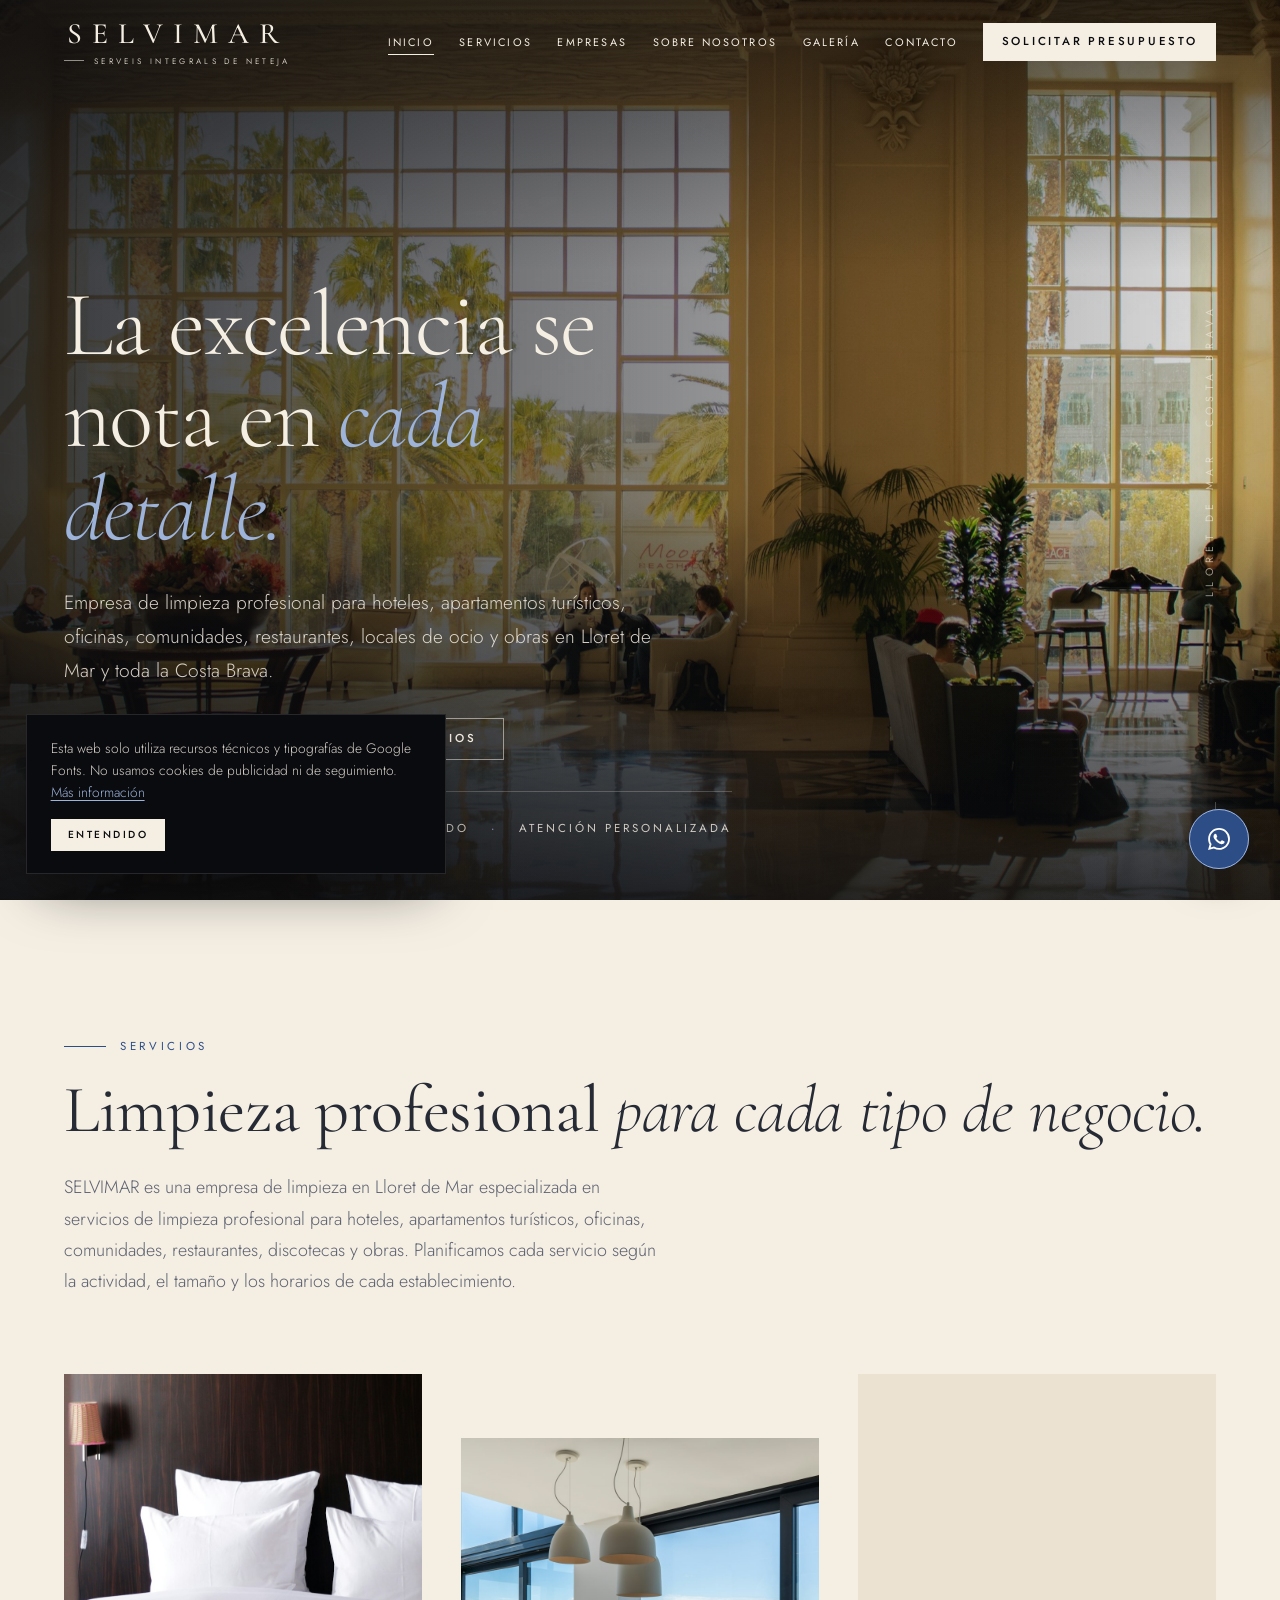
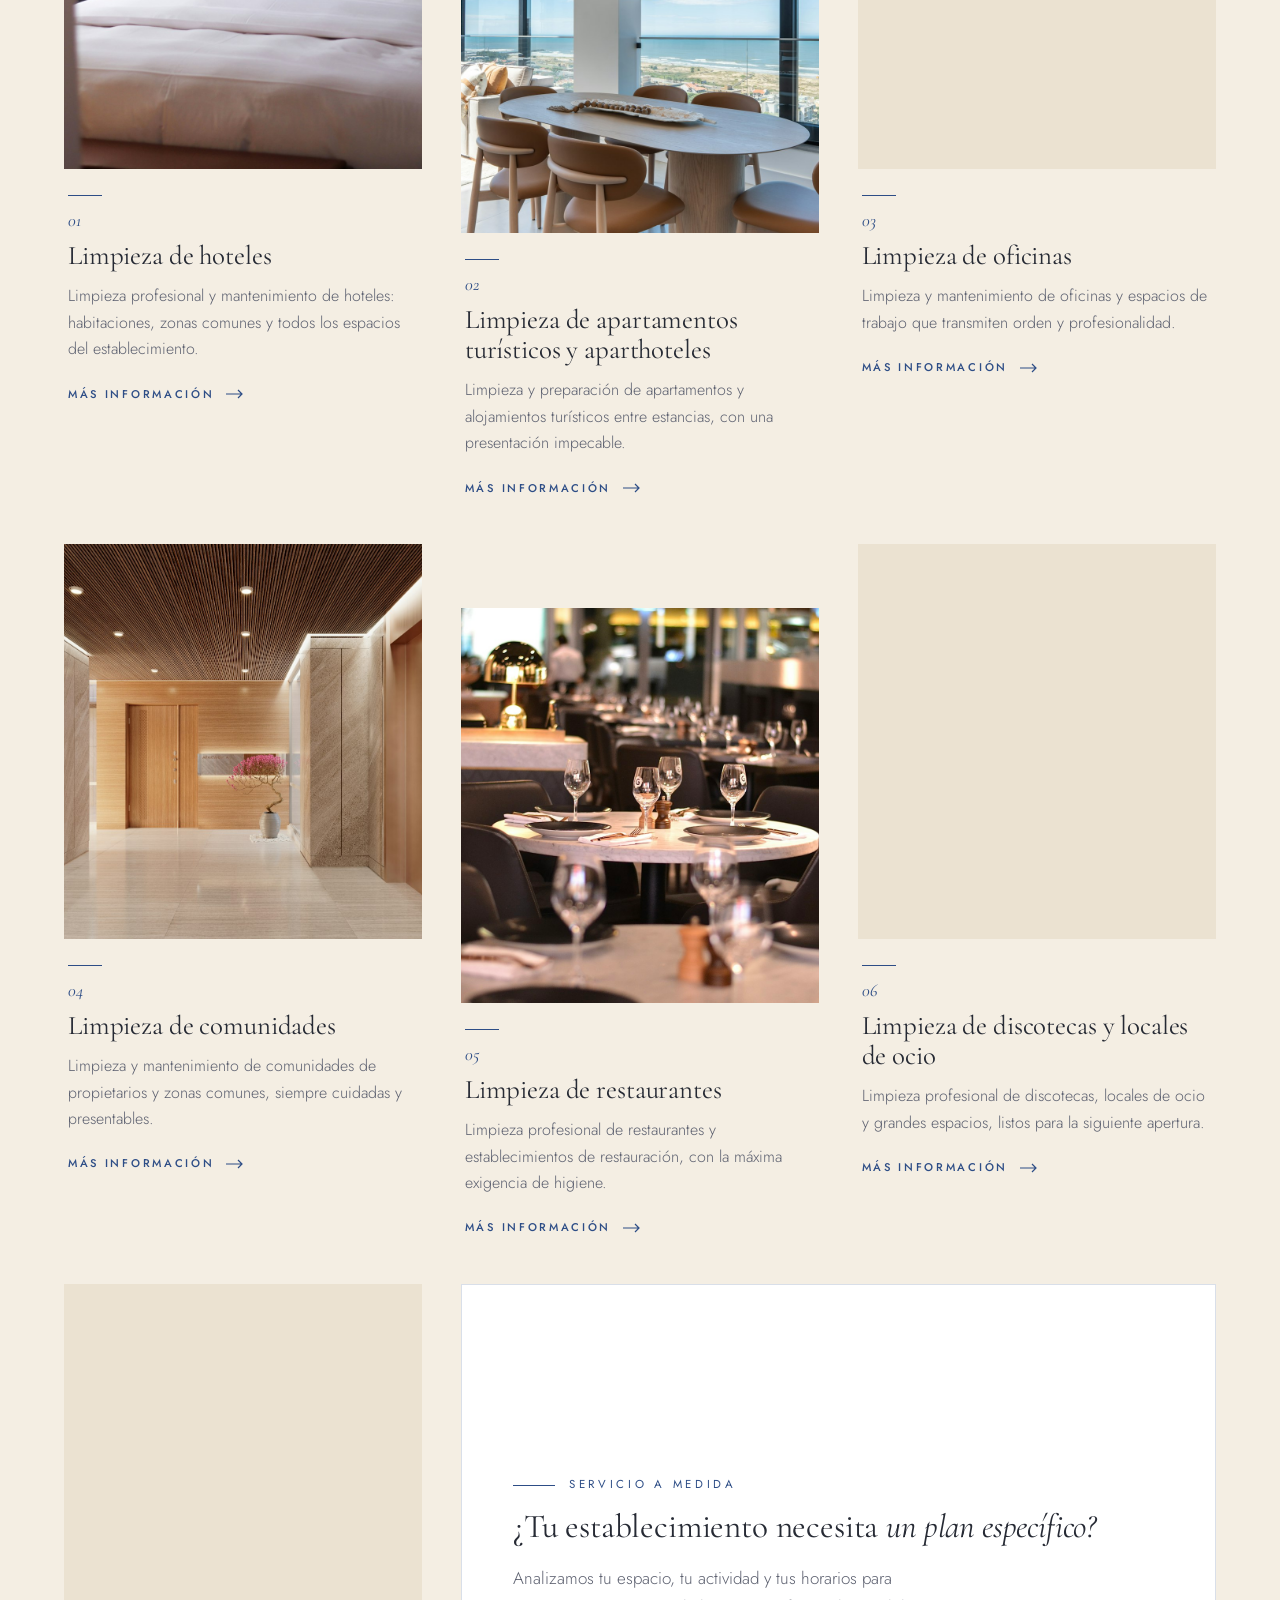
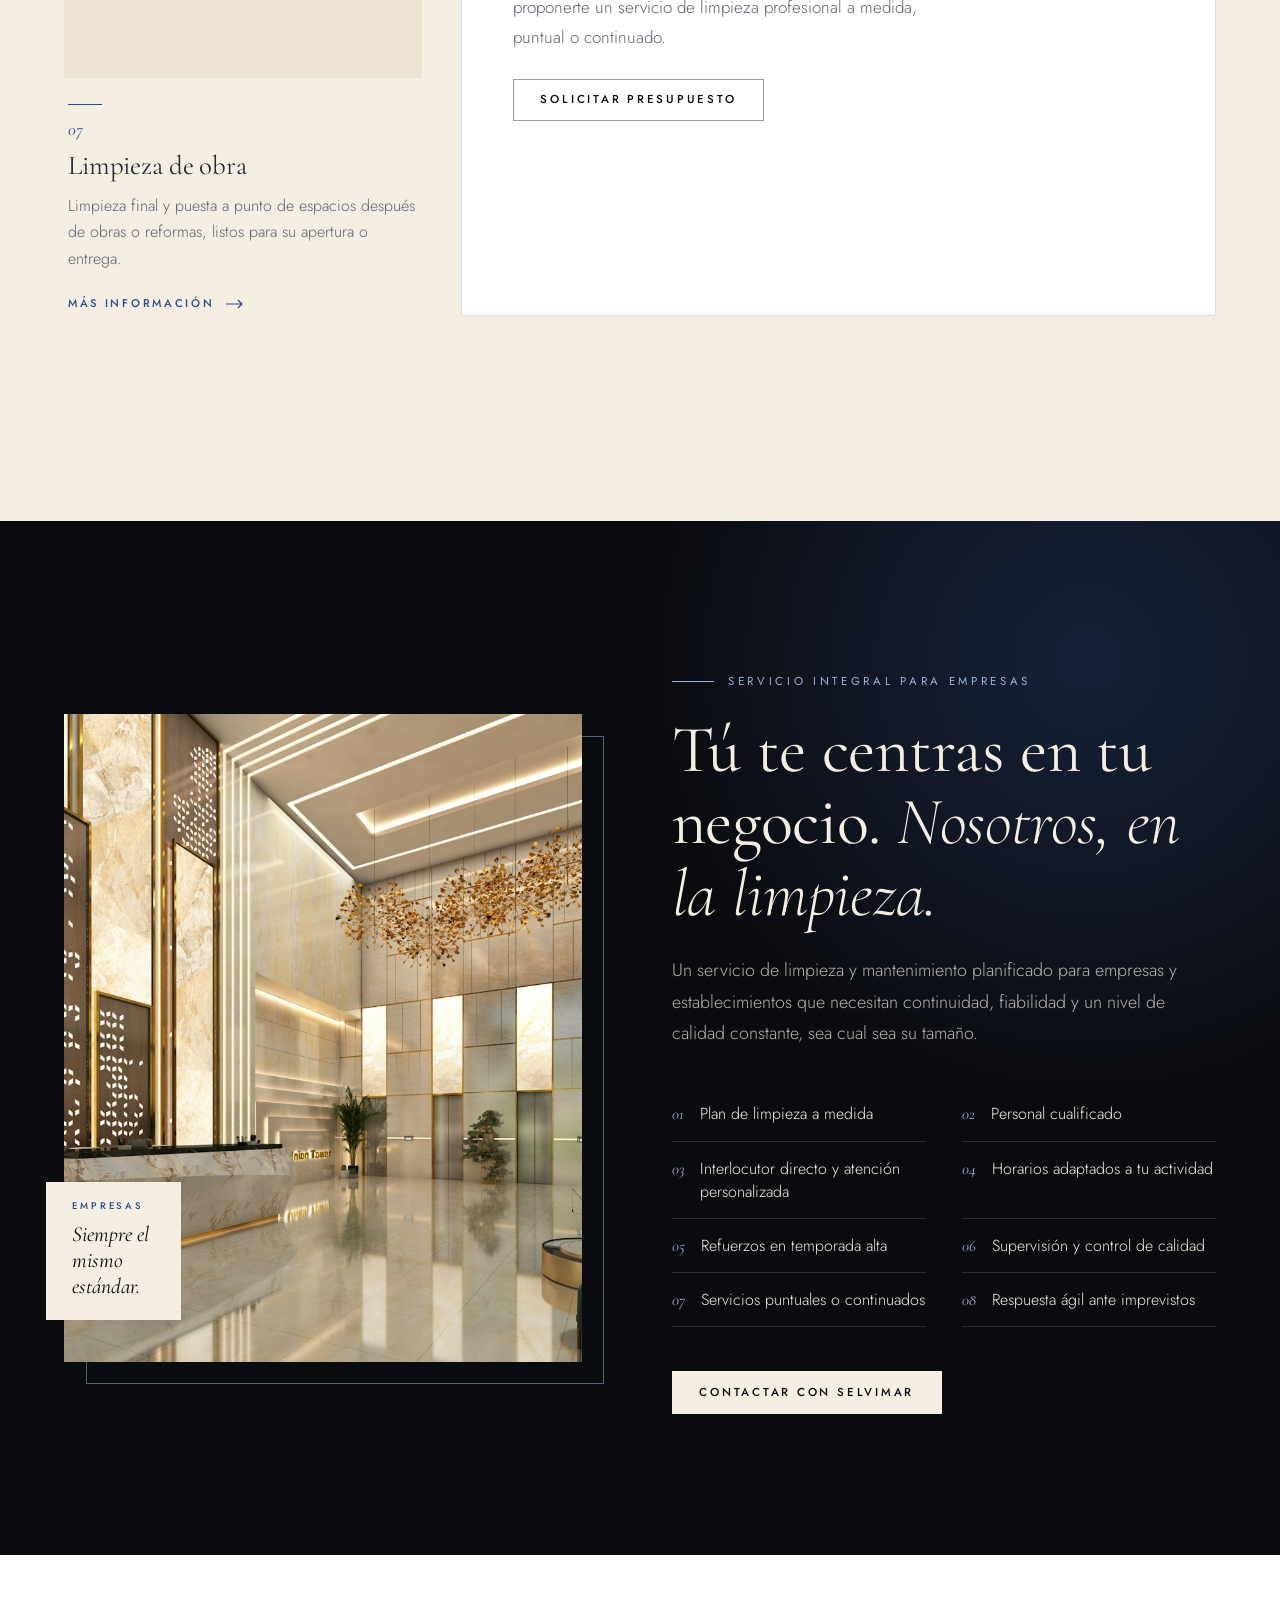
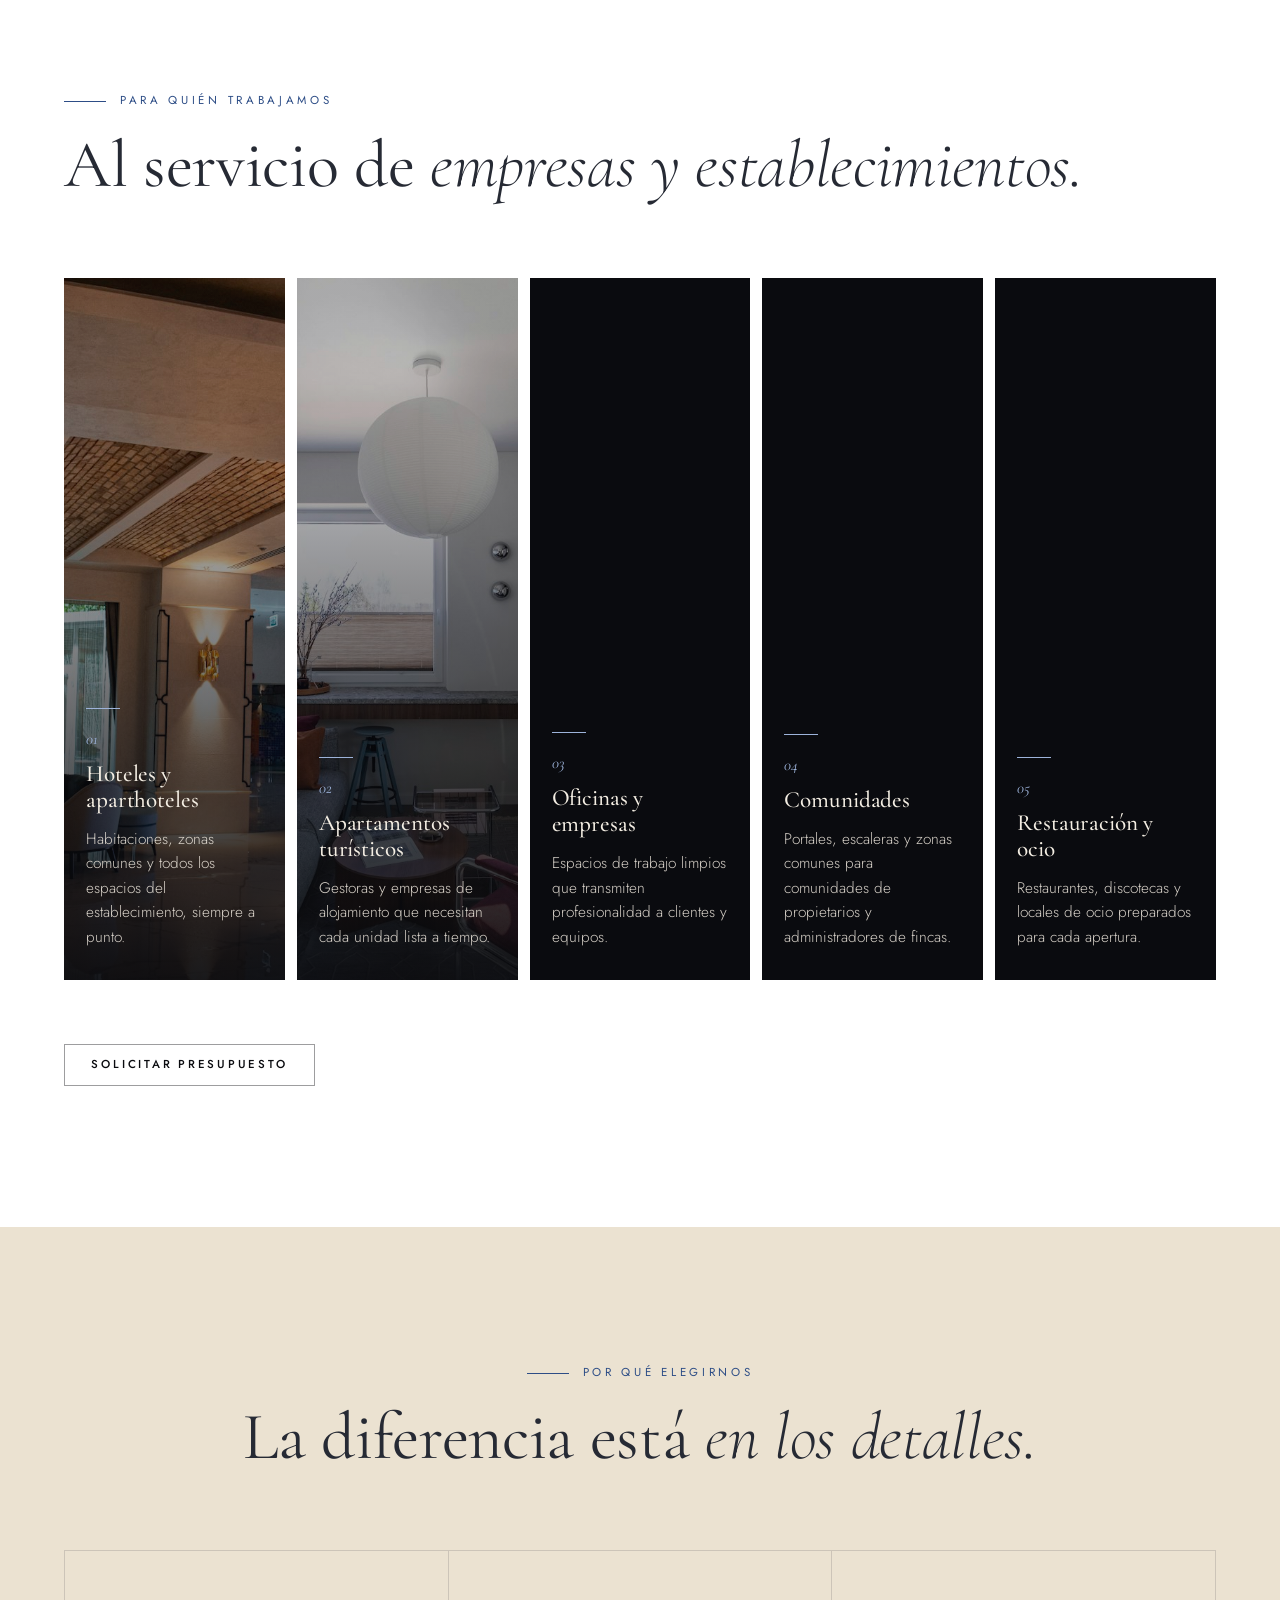
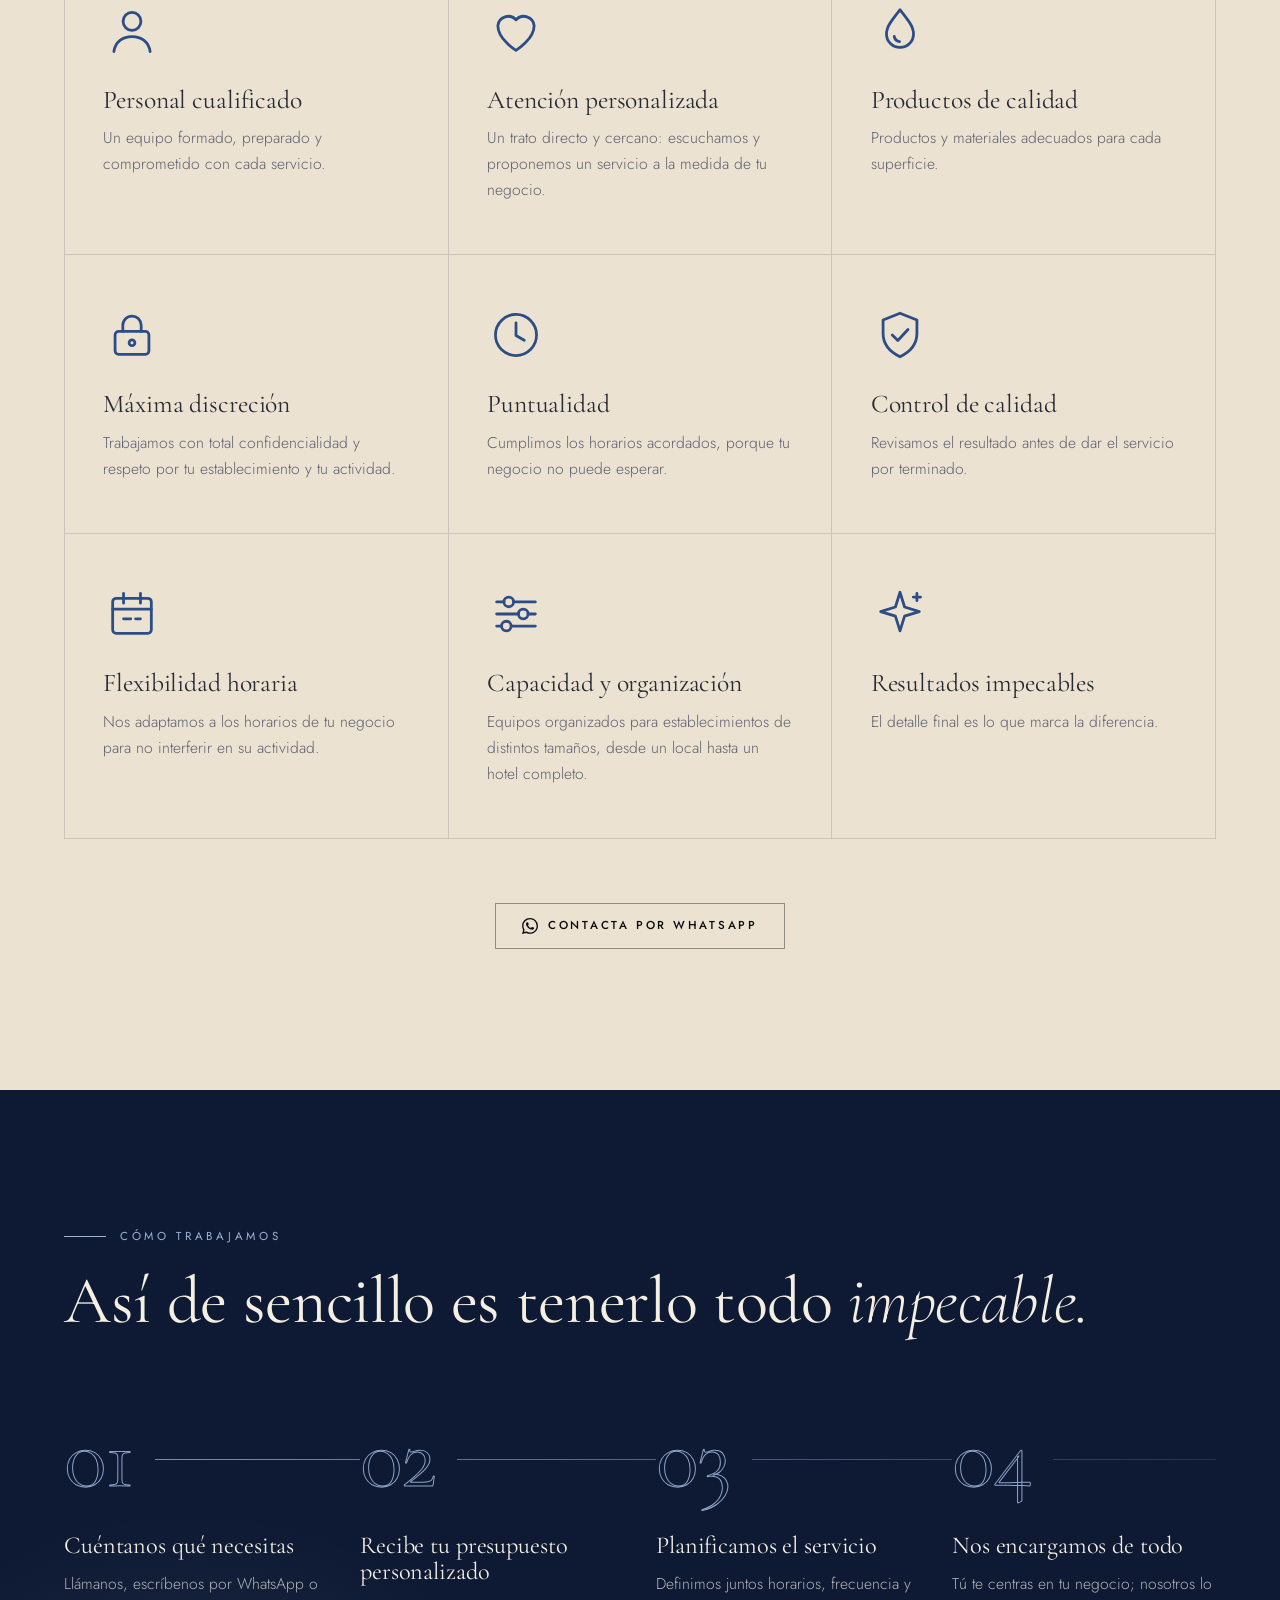
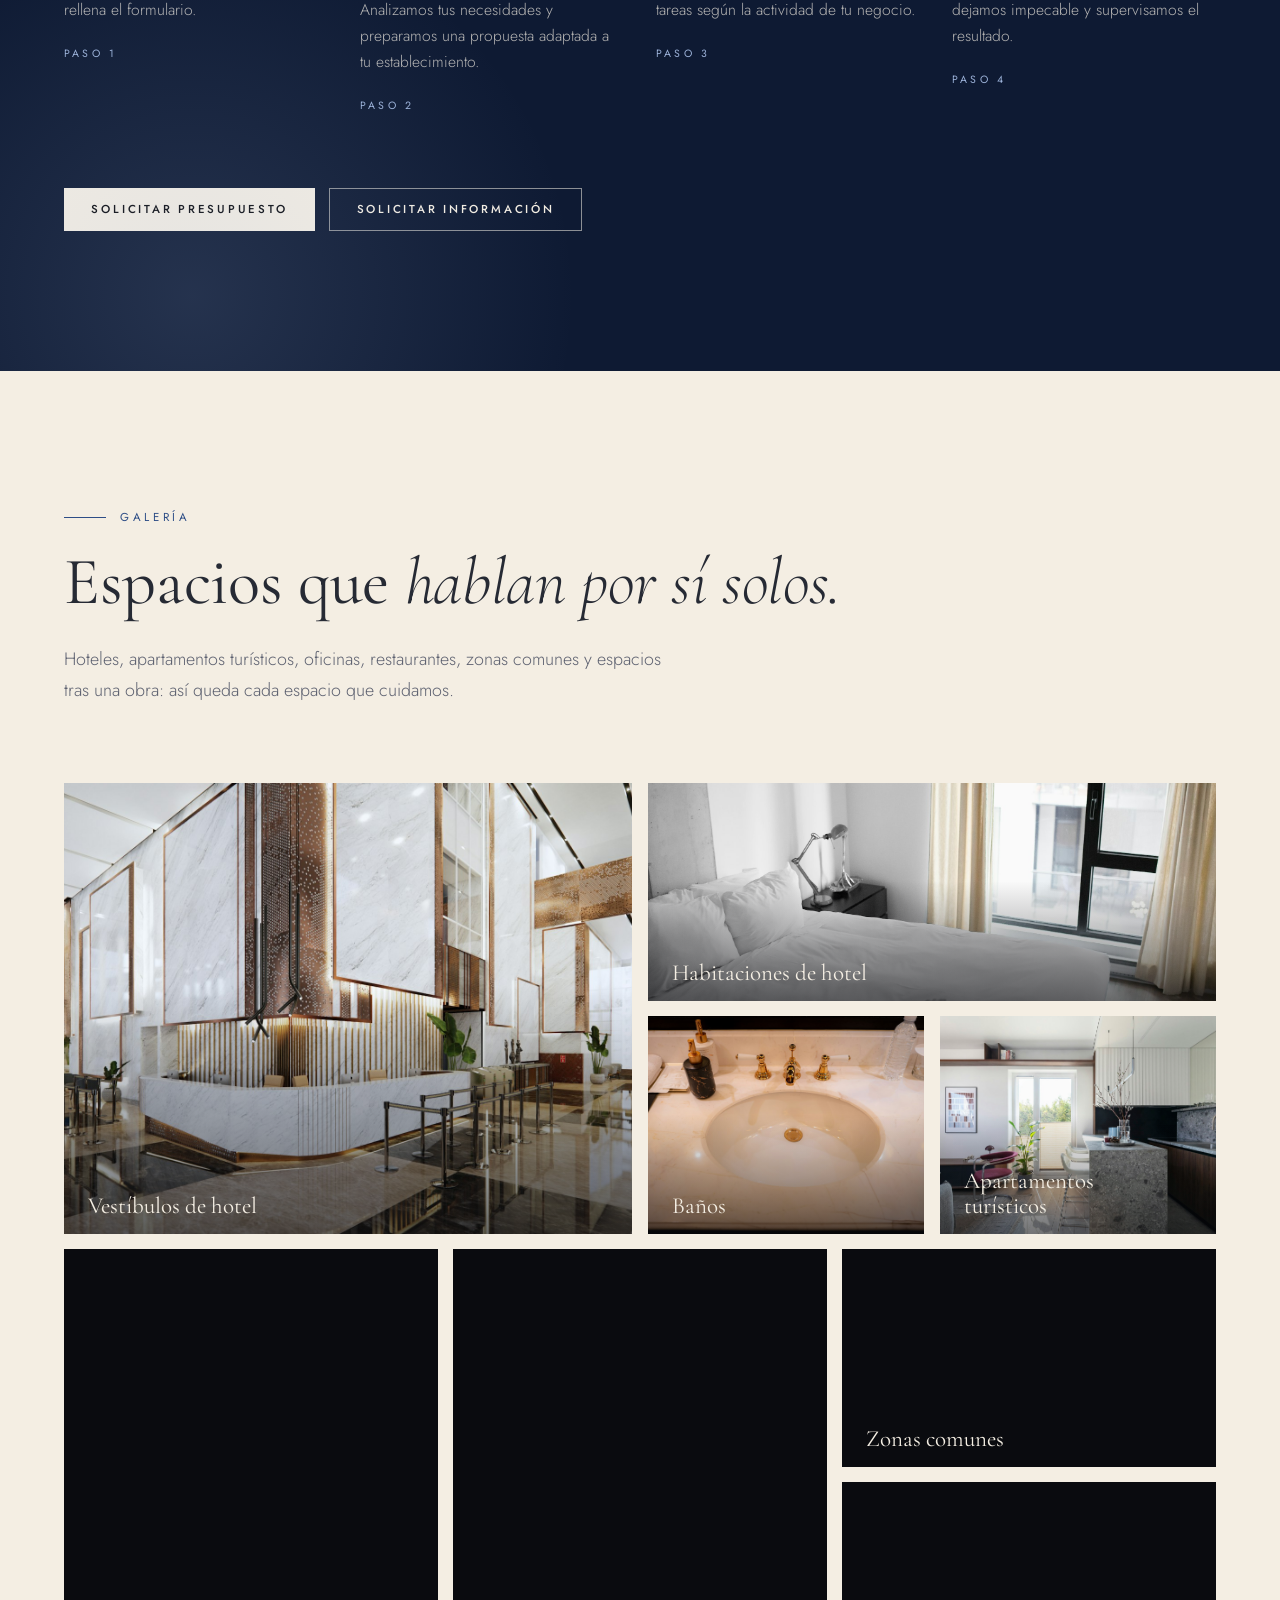
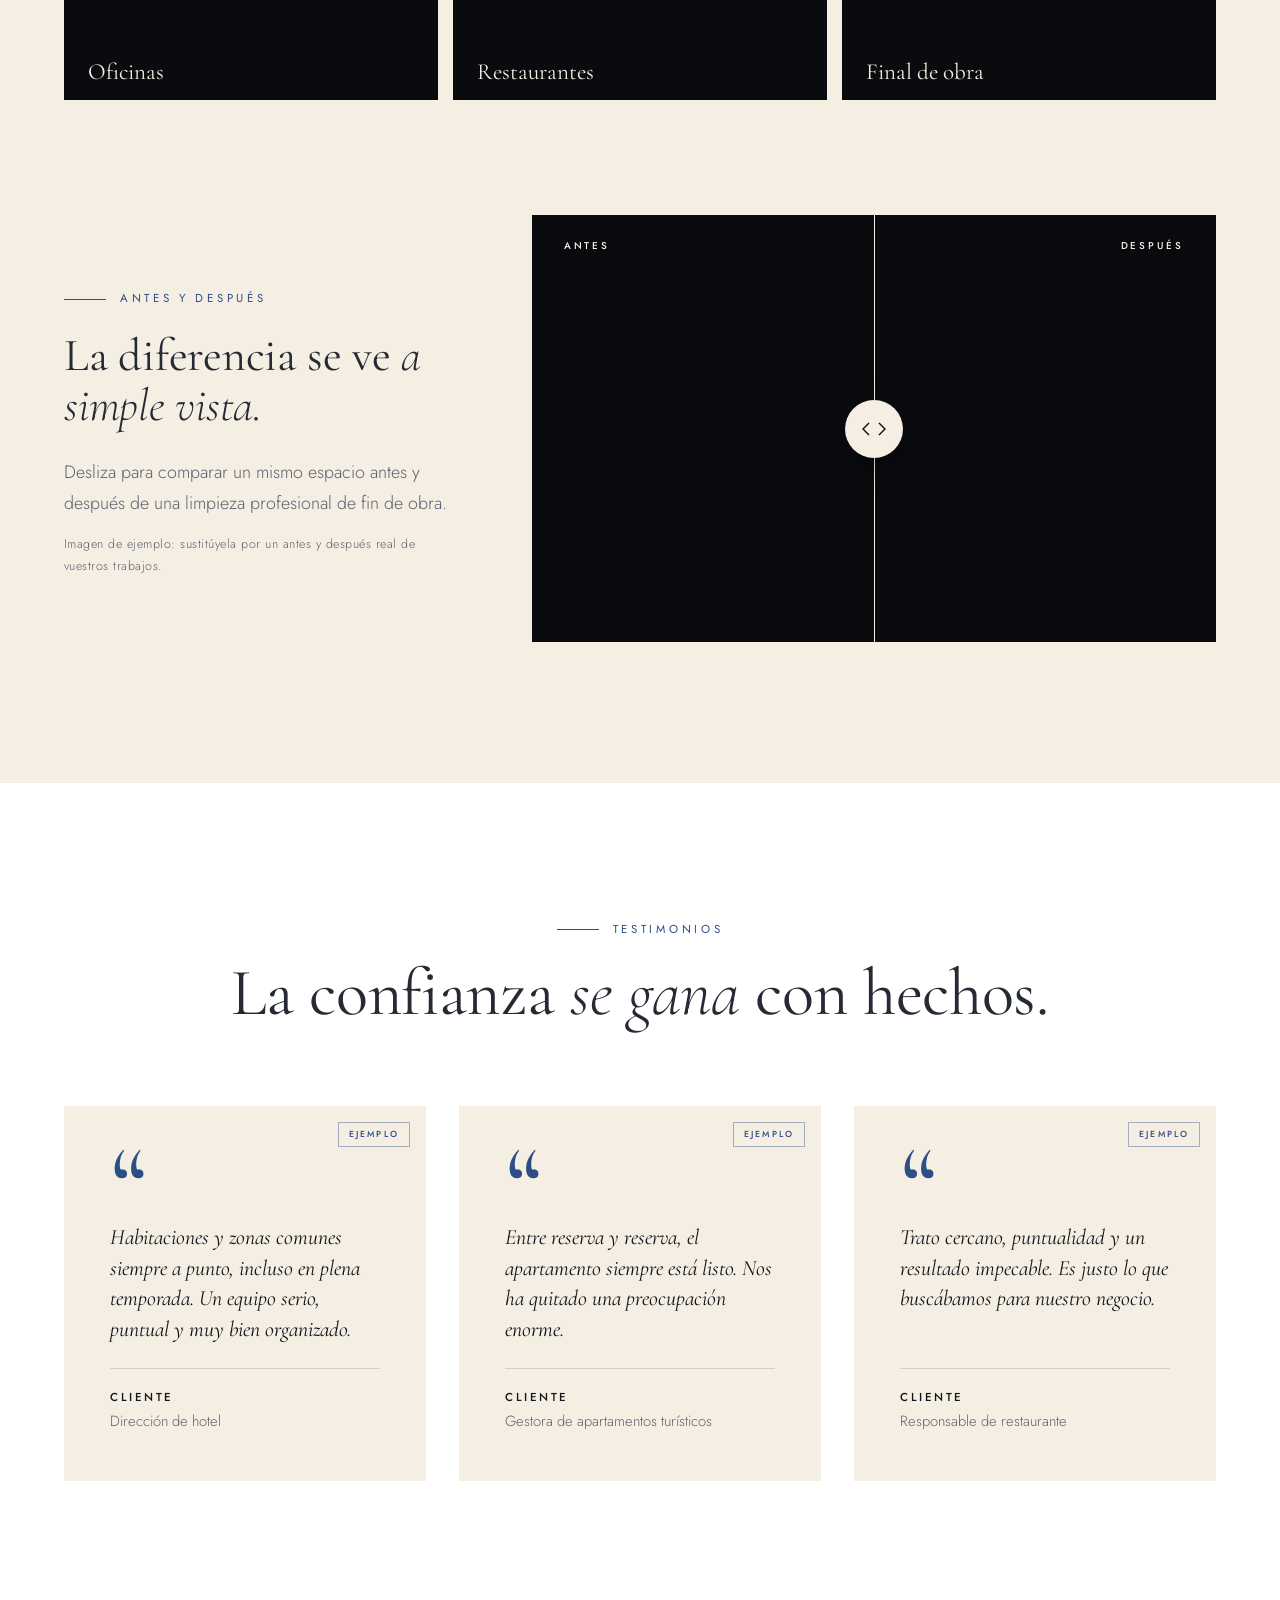
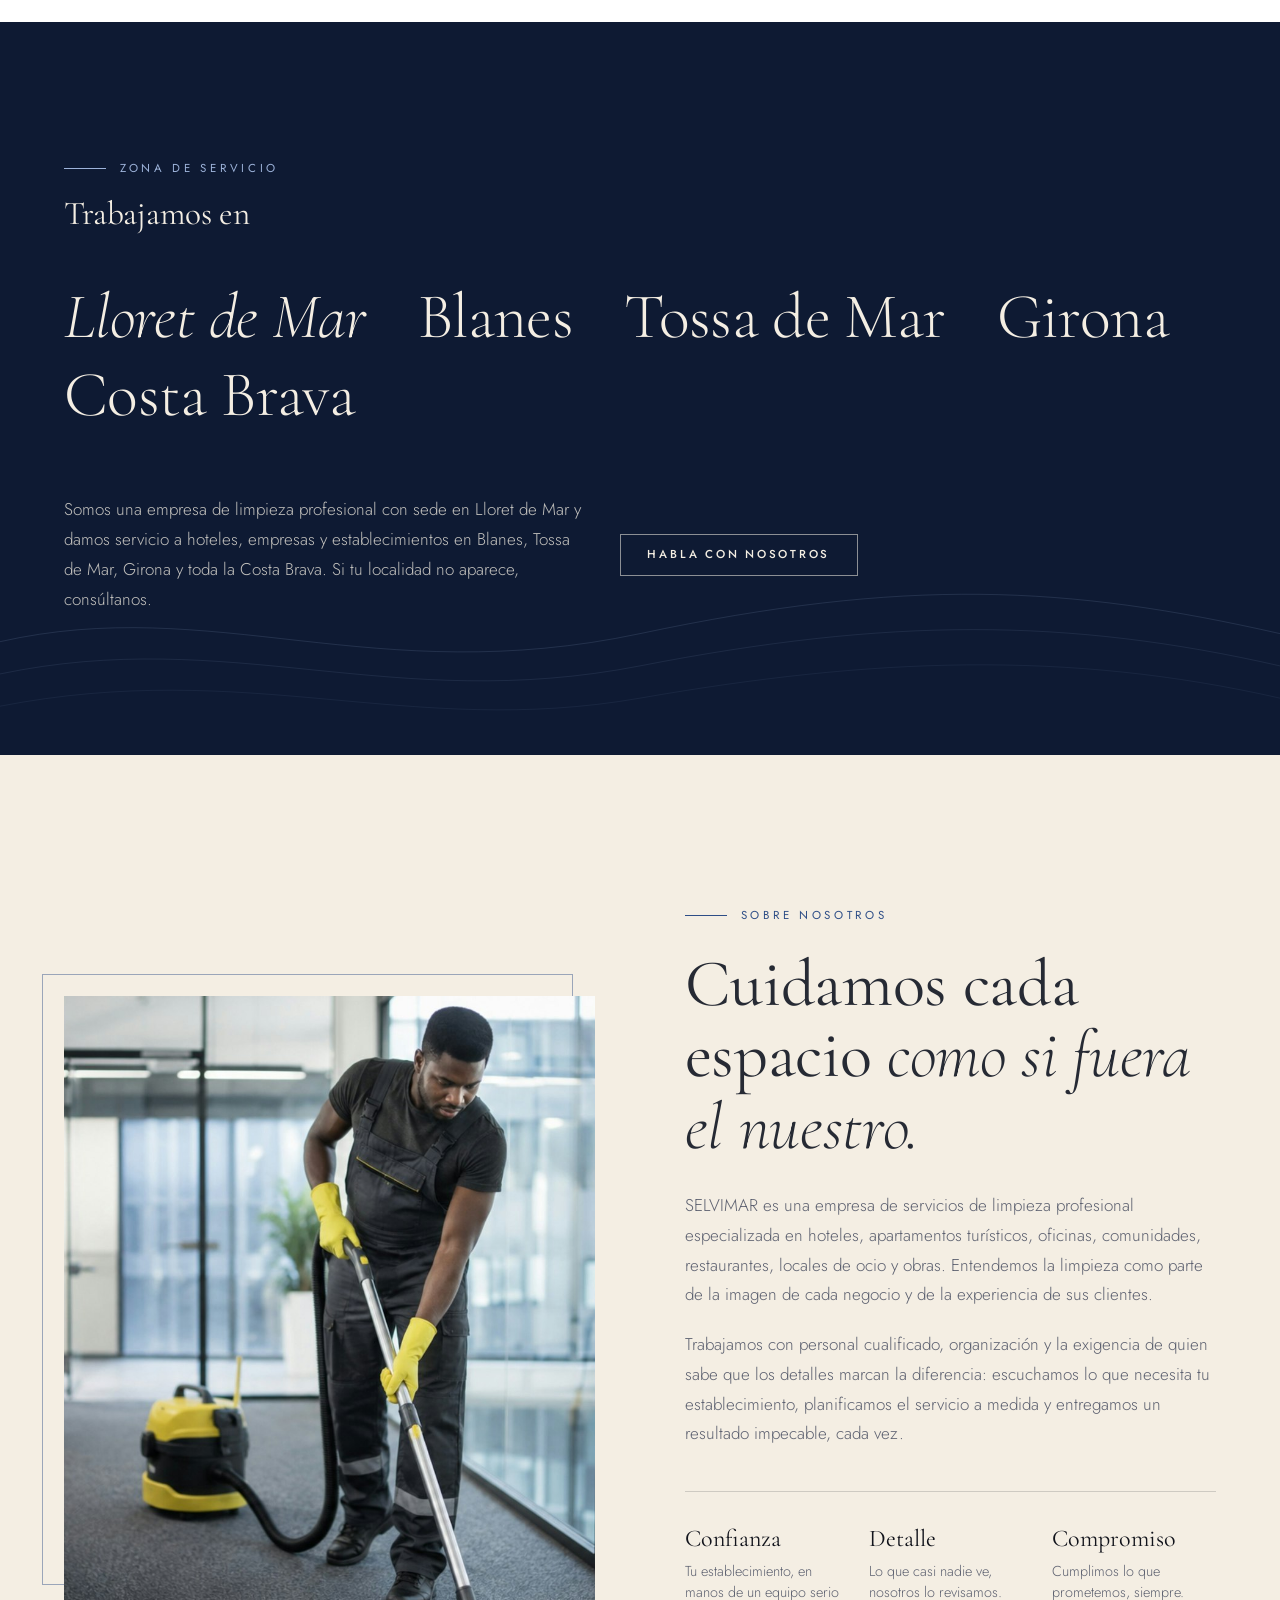
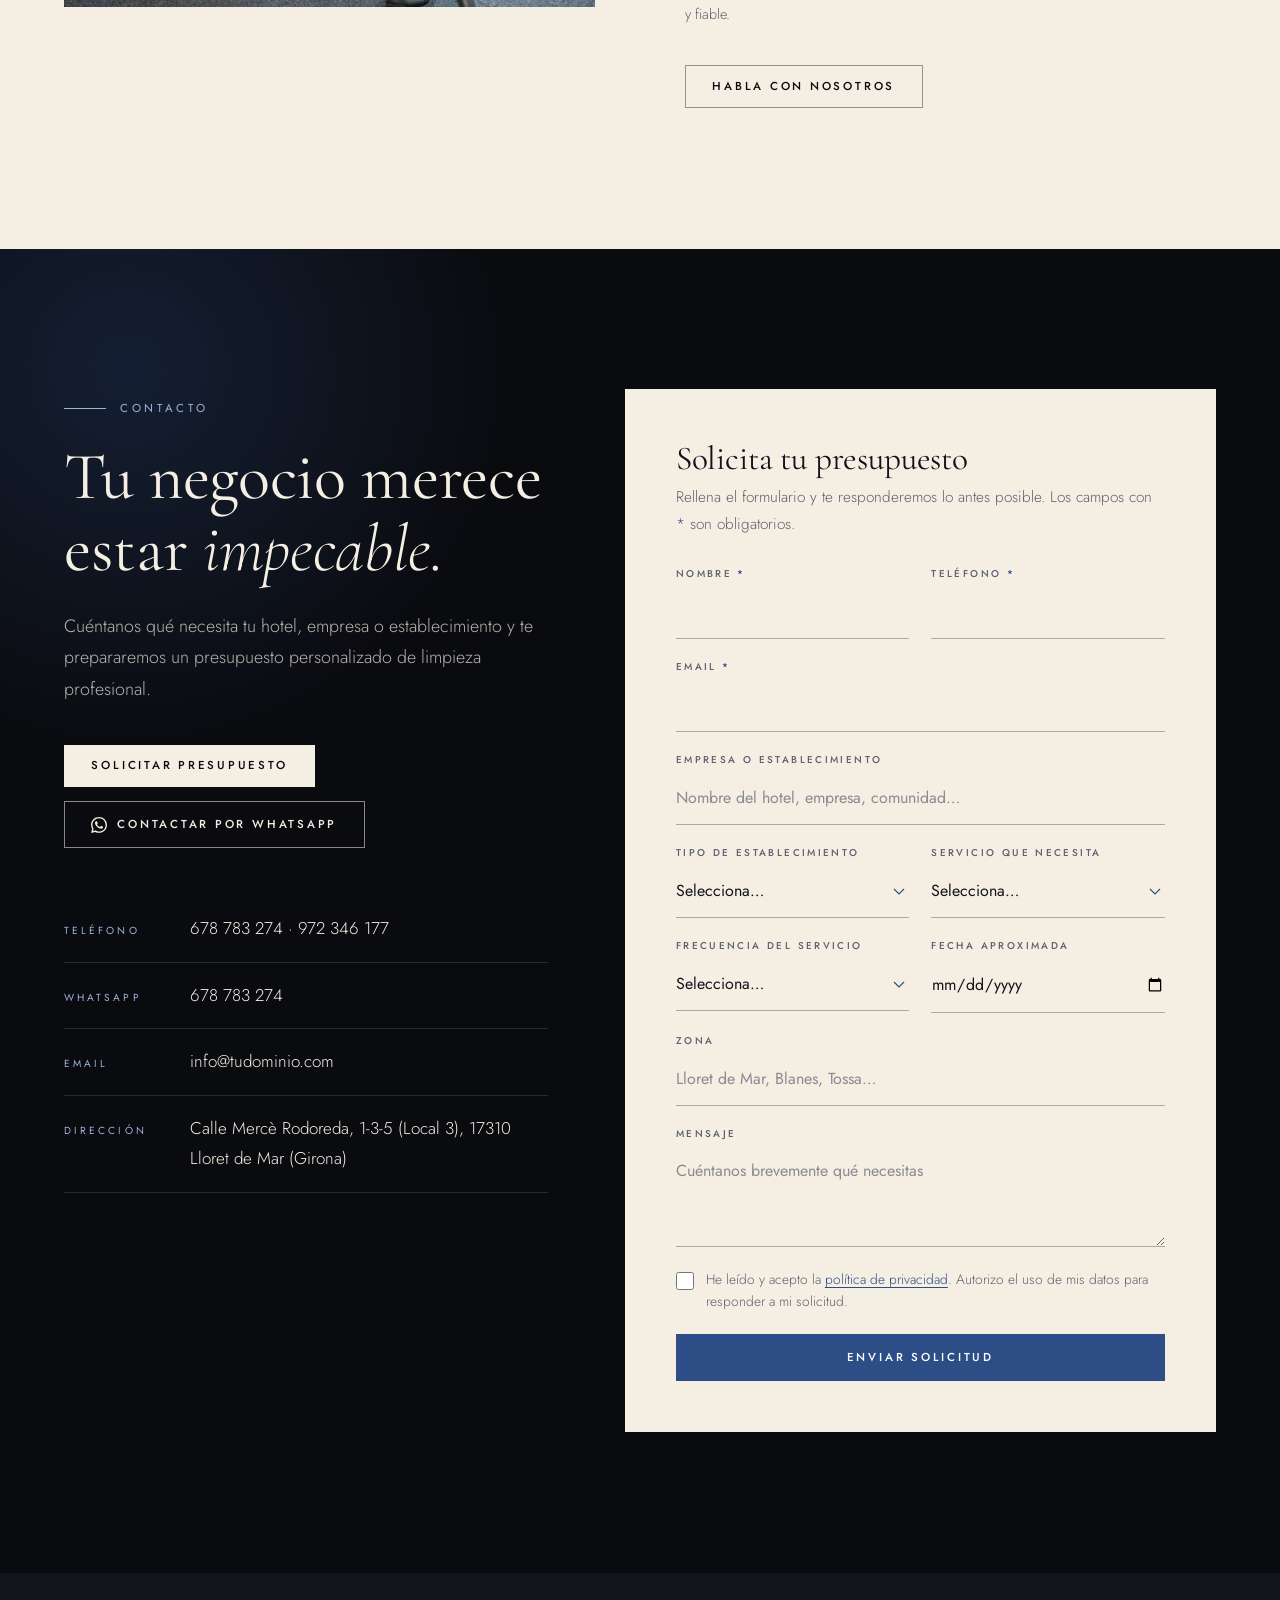
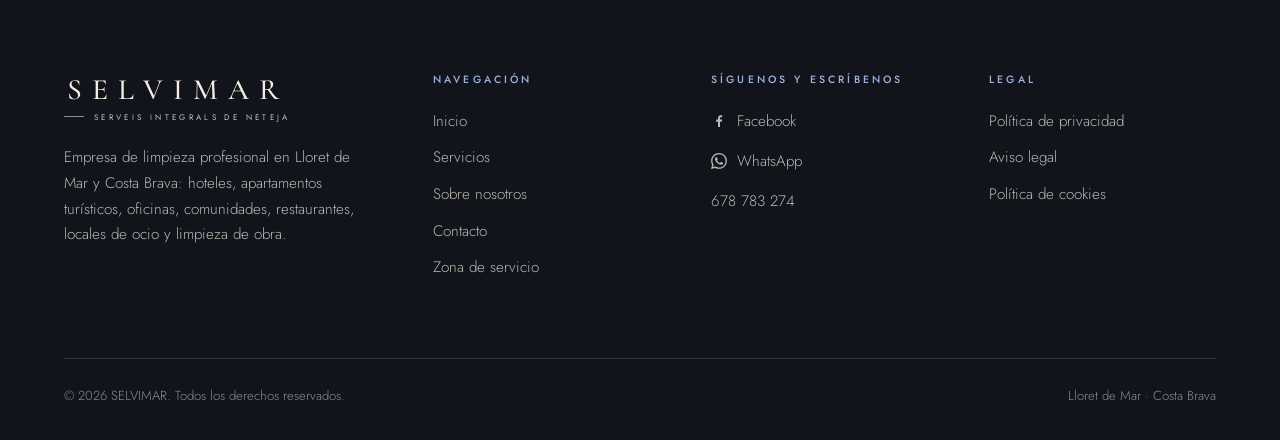
==== commit d0923bec: "Enfocar la web en limpieza profesional para empresas y renovar imágenes Elimina los servicios para p" ====
--- a/index.html
+++ b/index.html
@@ -3,8 +3,8 @@
 <head>
 <meta charset="utf-8">
 <meta name="viewport" content="width=device-width, initial-scale=1, viewport-fit=cover">
-<title>SELVIMAR | Empresa de limpieza premium en Lloret de Mar y Costa Brava</title>
-<meta name="description" content="Empresa de limpieza en Lloret de Mar: limpieza profesional de villas, casas de lujo, apartamentos turísticos, hoteles y negocios en Blanes, Tossa y toda la Costa Brava.">
+<title>SELVIMAR | Empresa de limpieza profesional para hoteles y empresas en Lloret de Mar</title>
+<meta name="description" content="Empresa de limpieza profesional en Lloret de Mar y Costa Brava: limpieza de hoteles, apartamentos turísticos, oficinas, comunidades, restaurantes, discotecas y limpieza de obra. Solicita presupuesto.">
 <meta name="robots" content="index,follow">
 <meta name="theme-color" content="#0a0b0f">
 <link rel="canonical" href="https://www.selvimar.example/">
@@ -12,8 +12,8 @@
 <meta property="og:type" content="website">
 <meta property="og:locale" content="es_ES">
 <meta property="og:site_name" content="SELVIMAR">
-<meta property="og:title" content="SELVIMAR | Empresa de limpieza premium en Lloret de Mar y Costa Brava">
-<meta property="og:description" content="Empresa de limpieza en Lloret de Mar: limpieza profesional de villas, casas de lujo, apartamentos turísticos, hoteles y negocios en Blanes, Tossa y toda la Costa Brava.">
+<meta property="og:title" content="SELVIMAR | Empresa de limpieza profesional para hoteles y empresas en Lloret de Mar">
+<meta property="og:description" content="Empresa de limpieza profesional en Lloret de Mar y Costa Brava: limpieza de hoteles, apartamentos turísticos, oficinas, comunidades, restaurantes, discotecas y limpieza de obra. Solicita presupuesto.">
 <meta property="og:url" content="https://www.selvimar.example/">
 <meta property="og:image" content="https://www.selvimar.example/assets/img/og-image.jpg">
 <meta name="twitter:card" content="summary_large_image">
@@ -38,7 +38,7 @@
     <nav class="nav" id="menu" aria-label="Principal">
       <a href="index.html#inicio">Inicio</a>
       <a href="index.html#servicios">Servicios</a>
-      <a href="index.html#concierge">Concierge</a>
+      <a href="index.html#empresas">Empresas</a>
       <a href="index.html#nosotros">Sobre nosotros</a>
       <a href="index.html#galeria">Galería</a>
       <a href="index.html#contacto">Contacto</a>
@@ -53,17 +53,17 @@
   <section class="hero" id="inicio" aria-label="Presentación">
     <div class="hero-media" data-parallax>
       <!-- FOTO PRINCIPAL: sustituye assets/img/hero.jpg por tu foto real (ver README, paso 5) -->
-      <img src="assets/img/hero.jpg" alt="Salón de lujo impecable con vistas al mar en la Costa Brava" width="2400" height="1500" fetchpriority="high">
+      <img src="assets/img/hero.jpg" alt="Vestíbulo de hotel de lujo con suelos de mármol pulido y luz natural, impecable" width="2400" height="1500" fetchpriority="high">
     </div>
     <div class="container hero-inner">
       <div class="hero-stagger">
         <h1>La excelencia se nota en <em>cada detalle.</em></h1>
-        <p class="hero-text">Servicios de limpieza premium para hogares, villas, apartamentos turísticos, hoteles y negocios en Lloret de Mar y Costa Brava.</p>
+        <p class="hero-text">Empresa de limpieza profesional para hoteles, apartamentos turísticos, oficinas, comunidades, restaurantes, locales de ocio y obras en Lloret de Mar y toda la Costa Brava.</p>
         <div class="hero-cta">
           <a class="btn btn--solid" href="#contacto" data-cta>Solicitar presupuesto</a>
           <a class="btn btn--line" href="#servicios">Ver servicios</a>
         </div>
-        <div class="hero-tags"><span>Limpieza profesional</span><span>Atención personalizada</span><span>Resultados impecables</span></div>
+        <div class="hero-tags"><span>Hoteles y empresas</span><span>Personal cualificado</span><span>Atención personalizada</span></div>
       </div>
     </div>
     <span class="hero-side" aria-hidden="true">Lloret de Mar · Costa Brava</span>
@@ -75,266 +75,124 @@
     <div class="container">
       <div class="section-head reveal">
         <span class="eyebrow">Servicios</span>
-        <h2 class="title">Cada espacio, cuidado <em>a su medida.</em></h2>
-        <p class="lead">Somos una empresa de limpieza en Lloret de Mar especializada en limpieza profesional de viviendas, villas de lujo, apartamentos turísticos, hoteles y negocios. Cada servicio se adapta a tu espacio y a tu ritmo.</p>
+        <h2 class="title">Limpieza profesional <em>para cada tipo de negocio.</em></h2>
+        <p class="lead">SELVIMAR es una empresa de limpieza en Lloret de Mar especializada en servicios de limpieza profesional para hoteles, apartamentos turísticos, oficinas, comunidades, restaurantes, discotecas y obras. Planificamos cada servicio según la actividad, el tamaño y los horarios de cada establecimiento.</p>
       </div>
       <div class="svc-grid">
-        <article class="svc reveal" data-service="Limpieza de viviendas" data-img="assets/img/servicio-viviendas.jpg" style="--d:0.00s">
-          <div class="svc-img"><img src="assets/img/servicio-viviendas.jpg" alt="Salón luminoso y ordenado tras una limpieza profesional de vivienda en Lloret de Mar" width="1600" height="1000" loading="lazy" decoding="async"></div>
+        <article class="svc reveal" data-service="Limpieza de hoteles" data-img="assets/img/servicio-hoteles.jpg" style="--d:0.00s">
+          <div class="svc-img"><img src="assets/img/servicio-hoteles.jpg" alt="Cama de hotel con ropa blanca impecable tras la limpieza profesional de la habitación" width="1600" height="1000" loading="lazy" decoding="async"></div>
           <div class="svc-body">
             <span class="svc-n">01</span>
-            <h3>Limpieza de viviendas</h3>
-            <p>Cuidado constante para que tu hogar sea siempre un lugar de calma, orden y frescor.</p>
-            <button class="link-btn" type="button" data-more aria-haspopup="dialog">Más información <svg viewBox="0 0 18 10" aria-hidden="true"><path d="M0 5h16M12 1l4 4-4 4" fill="none" stroke="currentColor" stroke-width="1.2"/></svg></button>
-            <div class="svc-more" hidden>
-              <p>Pensado para quienes valoran llegar a casa y encontrarlo todo en su sitio, fresco y en perfecto estado. Adaptamos tareas, horarios y frecuencia a tu ritmo de vida.</p>
-              <ul><li>Cocina, baños, salón y dormitorios</li><li>Suelos, polvo y superficies</li><li>Orden y detalles de acabado</li></ul>
-            </div>
-          </div>
-        </article>
-        <article class="svc reveal" data-service="Limpieza de villas de lujo" data-img="assets/img/servicio-villas.jpg" style="--d:0.12s">
-          <div class="svc-img"><img src="assets/img/servicio-villas.jpg" alt="Villa de lujo con piscina lista tras la limpieza profesional, Costa Brava" width="1600" height="1000" loading="lazy" decoding="async"></div>
+            <h3>Limpieza de hoteles</h3>
+            <p>Limpieza profesional y mantenimiento de hoteles: habitaciones, zonas comunes y todos los espacios del establecimiento.</p>
+            <button class="link-btn" type="button" data-more aria-haspopup="dialog">Más información <svg viewBox="0 0 18 10" aria-hidden="true"><path d="M0 5h16M12 1l4 4-4 4" fill="none" stroke="currentColor" stroke-width="1.2"/></svg></button>
+            <div class="svc-more" hidden>
+              <p>Diseñamos el servicio según la categoría del hotel, su ocupación y sus espacios, con equipos coordinados para que cada habitación y cada zona estén listas a tiempo y con el estándar que esperan tus huéspedes.</p>
+              <ul><li>Habitaciones y baños</li><li>Recepción, pasillos y zonas comunes</li><li>Salones, comedores y espacios auxiliares</li><li>Planificación según ocupación y temporada</li></ul>
+            </div>
+          </div>
+        </article>
+        <article class="svc reveal" data-service="Limpieza de apartamentos turísticos y aparthoteles" data-img="assets/img/servicio-apartamentos-turisticos.jpg" style="--d:0.12s">
+          <div class="svc-img"><img src="assets/img/servicio-apartamentos-turisticos.jpg" alt="Apartamento turístico luminoso con vistas al mar, limpio y preparado para la llegada de huéspedes" width="1600" height="1000" loading="lazy" decoding="async"></div>
           <div class="svc-body">
             <span class="svc-n">02</span>
-            <h3>Limpieza de villas de lujo</h3>
-            <p>Atención meticulosa para propiedades de alto nivel, con discreción y acabados impecables.</p>
-            <button class="link-btn" type="button" data-more aria-haspopup="dialog">Más información <svg viewBox="0 0 18 10" aria-hidden="true"><path d="M0 5h16M12 1l4 4-4 4" fill="none" stroke="currentColor" stroke-width="1.2"/></svg></button>
-            <div class="svc-more" hidden>
-              <p>Las villas y las casas de lujo exigen un cuidado especial: materiales nobles, grandes superficies, exteriores y muchos detalles. Trabajamos con un plan a medida para cada propiedad y con la máxima discreción.</p>
-              <ul><li>Interiores y materiales delicados</li><li>Terrazas, zonas exteriores y entradas</li><li>Revisión final de cada estancia</li></ul>
-            </div>
-          </div>
-        </article>
-        <article class="svc reveal" data-service="Limpieza de apartamentos turísticos" data-img="assets/img/servicio-apartamentos-turisticos.jpg" style="--d:0.24s">
-          <div class="svc-img"><img src="assets/img/servicio-apartamentos-turisticos.jpg" alt="Apartamento turístico con terraza y vistas al mar, limpio y preparado para nuevos huéspedes" width="1600" height="1000" loading="lazy" decoding="async"></div>
+            <h3>Limpieza de apartamentos turísticos y aparthoteles</h3>
+            <p>Limpieza y preparación de apartamentos y alojamientos turísticos entre estancias, con una presentación impecable.</p>
+            <button class="link-btn" type="button" data-more aria-haspopup="dialog">Más información <svg viewBox="0 0 18 10" aria-hidden="true"><path d="M0 5h16M12 1l4 4-4 4" fill="none" stroke="currentColor" stroke-width="1.2"/></svg></button>
+            <div class="svc-more" hidden>
+              <p>Trabajamos con aparthoteles, gestoras y empresas de alojamiento turístico. Coordinamos la limpieza con las entradas y salidas para que cada unidad esté preparada a tiempo y en perfecto estado.</p>
+              <ul><li>Limpieza completa entre estancias</li><li>Preparación para la llegada de nuevos huéspedes</li><li>Mantenimiento profesional durante la temporada</li><li>Revisión final de cada alojamiento</li></ul>
+            </div>
+          </div>
+        </article>
+        <article class="svc reveal" data-service="Limpieza de oficinas" data-img="assets/img/servicio-oficinas.jpg" style="--d:0.24s">
+          <div class="svc-img"><img src="assets/img/servicio-oficinas.jpg" alt="Oficina moderna y luminosa con mamparas de cristal impecables" width="1600" height="1000" loading="lazy" decoding="async"></div>
           <div class="svc-body">
             <span class="svc-n">03</span>
-            <h3>Limpieza de apartamentos turísticos</h3>
-            <p>Rotación ágil y presentación perfecta para que cada huésped se sienta bienvenido.</p>
-            <button class="link-btn" type="button" data-more aria-haspopup="dialog">Más información <svg viewBox="0 0 18 10" aria-hidden="true"><path d="M0 5h16M12 1l4 4-4 4" fill="none" stroke="currentColor" stroke-width="1.2"/></svg></button>
-            <div class="svc-more" hidden>
-              <p>Limpieza profesional entre reservas y preparación para nuevos huéspedes, con el nivel de detalle que marca las buenas valoraciones.</p>
-              <ul><li>Limpieza completa entre estancias</li><li>Ropa de cama y toallas</li><li>Reposición y revisión final</li></ul>
-            </div>
-          </div>
-        </article>
-        <article class="svc reveal" data-service="Limpieza de hoteles" data-img="assets/img/servicio-hoteles.jpg" style="--d:0.00s">
-          <div class="svc-img"><img src="assets/img/servicio-hoteles.jpg" alt="Vestíbulo de hotel elegante y perfectamente limpio" width="1600" height="1000" loading="lazy" decoding="async"></div>
+            <h3>Limpieza de oficinas</h3>
+            <p>Limpieza y mantenimiento de oficinas y espacios de trabajo que transmiten orden y profesionalidad.</p>
+            <button class="link-btn" type="button" data-more aria-haspopup="dialog">Más información <svg viewBox="0 0 18 10" aria-hidden="true"><path d="M0 5h16M12 1l4 4-4 4" fill="none" stroke="currentColor" stroke-width="1.2"/></svg></button>
+            <div class="svc-more" hidden>
+              <p>Mantenemos oficinas, despachos y espacios corporativos limpios y ordenados, con horarios que no interfieren en la actividad de tu empresa.</p>
+              <ul><li>Puestos de trabajo y salas de reuniones</li><li>Recepción, aseos y office</li><li>Cristales y superficies de contacto</li><li>Frecuencia y horarios adaptados a la empresa</li></ul>
+            </div>
+          </div>
+        </article>
+        <article class="svc reveal" data-service="Limpieza de comunidades" data-img="assets/img/servicio-comunidades.jpg" style="--d:0.00s">
+          <div class="svc-img"><img src="assets/img/servicio-comunidades.jpg" alt="Vestíbulo de ascensores de un edificio con suelo pulido y paredes de piedra, limpio y cuidado" width="1600" height="1000" loading="lazy" decoding="async"></div>
           <div class="svc-body">
             <span class="svc-n">04</span>
-            <h3>Limpieza de hoteles</h3>
-            <p>Servicios profesionales adaptados a las necesidades de cada establecimiento.</p>
-            <button class="link-btn" type="button" data-more aria-haspopup="dialog">Más información <svg viewBox="0 0 18 10" aria-hidden="true"><path d="M0 5h16M12 1l4 4-4 4" fill="none" stroke="currentColor" stroke-width="1.2"/></svg></button>
-            <div class="svc-more" hidden>
-              <p>Diseñamos el servicio según el tipo de establecimiento, su ocupación y sus zonas: habitaciones, recepción, comedores y áreas comunes.</p>
-              <ul><li>Habitaciones y baños</li><li>Recepción y zonas comunes</li><li>Planificación a medida del establecimiento</li></ul>
-            </div>
-          </div>
-        </article>
-        <article class="svc reveal" data-service="Limpieza de oficinas y negocios" data-img="assets/img/servicio-oficinas.jpg" style="--d:0.12s">
-          <div class="svc-img"><img src="assets/img/servicio-oficinas.jpg" alt="Oficina moderna con grandes ventanales, limpia y ordenada" width="1600" height="1000" loading="lazy" decoding="async"></div>
+            <h3>Limpieza de comunidades</h3>
+            <p>Limpieza y mantenimiento de comunidades de propietarios y zonas comunes, siempre cuidadas y presentables.</p>
+            <button class="link-btn" type="button" data-more aria-haspopup="dialog">Más información <svg viewBox="0 0 18 10" aria-hidden="true"><path d="M0 5h16M12 1l4 4-4 4" fill="none" stroke="currentColor" stroke-width="1.2"/></svg></button>
+            <div class="svc-more" hidden>
+              <p>Un servicio regular para comunidades de propietarios, administradores de fincas y edificios, que mantiene portales y espacios compartidos en perfecto estado durante todo el año.</p>
+              <ul><li>Portales, escaleras y ascensores</li><li>Garajes y zonas de paso</li><li>Cristales y elementos comunes</li><li>Calendario adaptado a cada comunidad</li></ul>
+            </div>
+          </div>
+        </article>
+        <article class="svc reveal" data-service="Limpieza de restaurantes" data-img="assets/img/servicio-restaurantes.jpg" style="--d:0.12s">
+          <div class="svc-img"><img src="assets/img/servicio-restaurantes.jpg" alt="Sala de restaurante elegante con mesas y copas relucientes, lista para el servicio" width="1600" height="1000" loading="lazy" decoding="async"></div>
           <div class="svc-body">
             <span class="svc-n">05</span>
-            <h3>Limpieza de oficinas y negocios</h3>
-            <p>Espacios de trabajo cuidados que transmiten profesionalidad a clientes y equipos.</p>
-            <button class="link-btn" type="button" data-more aria-haspopup="dialog">Más información <svg viewBox="0 0 18 10" aria-hidden="true"><path d="M0 5h16M12 1l4 4-4 4" fill="none" stroke="currentColor" stroke-width="1.2"/></svg></button>
-            <div class="svc-more" hidden>
-              <p>Mantenemos oficinas, locales y negocios impecables, con horarios que no interfieren en tu actividad.</p>
-              <ul><li>Puestos de trabajo y salas de reuniones</li><li>Locales comerciales y recepción</li><li>Horarios adaptados a tu actividad</li></ul>
-            </div>
-          </div>
-        </article>
-        <article class="svc reveal" data-service="Limpieza profunda" data-img="assets/img/servicio-limpieza-profunda.jpg" style="--d:0.24s">
-          <div class="svc-img"><img src="assets/img/servicio-limpieza-profunda.jpg" alt="Dormitorio recién limpiado a fondo con ropa de cama impecable" width="1600" height="1000" loading="lazy" decoding="async"></div>
+            <h3>Limpieza de restaurantes</h3>
+            <p>Limpieza profesional de restaurantes y establecimientos de restauración, con la máxima exigencia de higiene.</p>
+            <button class="link-btn" type="button" data-more aria-haspopup="dialog">Más información <svg viewBox="0 0 18 10" aria-hidden="true"><path d="M0 5h16M12 1l4 4-4 4" fill="none" stroke="currentColor" stroke-width="1.2"/></svg></button>
+            <div class="svc-more" hidden>
+              <p>Sala, barra, cocina y aseos preparados para cada servicio. Trabajamos fuera del horario de apertura para que tu local esté impecable cuando llegan los clientes.</p>
+              <ul><li>Sala, barra y terraza</li><li>Cocina, superficies y suelos</li><li>Aseos y zonas de clientes</li><li>Servicio antes o después de la apertura</li></ul>
+            </div>
+          </div>
+        </article>
+        <article class="svc reveal" data-service="Limpieza de discotecas y locales de ocio" data-img="assets/img/servicio-discotecas.jpg" style="--d:0.24s">
+          <div class="svc-img"><img src="assets/img/servicio-discotecas.jpg" alt="Pista de una discoteca vacía con el suelo brillante, lista para la siguiente apertura" width="1600" height="1000" loading="lazy" decoding="async"></div>
           <div class="svc-body">
             <span class="svc-n">06</span>
-            <h3>Limpieza profunda</h3>
-            <p>Una limpieza a fondo que llega donde la rutina no alcanza.</p>
-            <button class="link-btn" type="button" data-more aria-haspopup="dialog">Más información <svg viewBox="0 0 18 10" aria-hidden="true"><path d="M0 5h16M12 1l4 4-4 4" fill="none" stroke="currentColor" stroke-width="1.2"/></svg></button>
-            <div class="svc-more" hidden>
-              <p>Ideal para empezar una temporada, tras una mudanza o cuando quieres devolver a tu espacio su mejor aspecto. Trabajamos de forma detallada, estancia por estancia.</p>
-              <ul><li>Rincones y zonas de difícil acceso</li><li>Electrodomésticos, armarios y mobiliario</li><li>Superficies de contacto frecuente</li></ul>
-            </div>
-          </div>
-        </article>
-        <article class="svc reveal" data-service="Limpieza después de obras" data-img="assets/img/servicio-despues-de-obras.jpg" style="--d:0.00s">
-          <div class="svc-img"><img src="assets/img/servicio-despues-de-obras.jpg" alt="Espacio recién reformado, limpio y listo para estrenar tras una limpieza de fin de obra" width="1600" height="1000" loading="lazy" decoding="async"></div>
+            <h3>Limpieza de discotecas y locales de ocio</h3>
+            <p>Limpieza profesional de discotecas, locales de ocio y grandes espacios, listos para la siguiente apertura.</p>
+            <button class="link-btn" type="button" data-more aria-haspopup="dialog">Más información <svg viewBox="0 0 18 10" aria-hidden="true"><path d="M0 5h16M12 1l4 4-4 4" fill="none" stroke="currentColor" stroke-width="1.2"/></svg></button>
+            <div class="svc-more" hidden>
+              <p>Intervenimos después del cierre para devolver el local a su mejor estado en poco tiempo: pistas, barras, reservados y aseos listos para la próxima sesión.</p>
+              <ul><li>Pistas, barras y reservados</li><li>Aseos y zonas de alto tránsito</li><li>Grandes superficies y accesos</li><li>Servicio tras el cierre del local</li></ul>
+            </div>
+          </div>
+        </article>
+        <article class="svc reveal" data-service="Limpieza de obra" data-img="assets/img/servicio-limpieza-obra.jpg" style="--d:0.00s">
+          <div class="svc-img"><img src="assets/img/servicio-limpieza-obra.jpg" alt="Gran espacio diáfano con columnas blancas y suelo pulido tras una limpieza de fin de obra" width="1600" height="1000" loading="lazy" decoding="async"></div>
           <div class="svc-body">
             <span class="svc-n">07</span>
-            <h3>Limpieza después de obras</h3>
-            <p>Eliminamos polvo, restos y marcas de obra para entregar el espacio listo para vivir.</p>
-            <button class="link-btn" type="button" data-more aria-haspopup="dialog">Más información <svg viewBox="0 0 18 10" aria-hidden="true"><path d="M0 5h16M12 1l4 4-4 4" fill="none" stroke="currentColor" stroke-width="1.2"/></svg></button>
-            <div class="svc-more" hidden>
-              <p>Tras una reforma, el polvo fino llega a todas partes. Dejamos la vivienda o el local listos para estrenar.</p>
-              <ul><li>Polvo fino y restos de obra</li><li>Cristales, marcos y carpintería</li><li>Suelos y superficies</li></ul>
-            </div>
-          </div>
-        </article>
-        <article class="svc reveal" data-service="Limpieza de cristales" data-img="assets/img/servicio-cristales.jpg" style="--d:0.12s">
-          <div class="svc-img"><img src="assets/img/servicio-cristales.jpg" alt="Ventanal con vistas al mar con cristales impecables" width="1600" height="1000" loading="lazy" decoding="async"></div>
-          <div class="svc-body">
-            <span class="svc-n">08</span>
-            <h3>Limpieza de cristales</h3>
-            <p>Transparencia total en ventanales, puertas correderas y cerramientos.</p>
-            <button class="link-btn" type="button" data-more aria-haspopup="dialog">Más información <svg viewBox="0 0 18 10" aria-hidden="true"><path d="M0 5h16M12 1l4 4-4 4" fill="none" stroke="currentColor" stroke-width="1.2"/></svg></button>
-            <div class="svc-more" hidden>
-              <p>Cristales sin marcas ni huellas para que la luz y las vistas se aprecien como merecen, en interiores y exteriores accesibles.</p>
-              <ul><li>Ventanas y grandes ventanales</li><li>Puertas correderas y barandillas de cristal</li><li>Marcos, guías y detalles</li></ul>
-            </div>
-          </div>
-        </article>
-        <article class="svc reveal" data-service="Limpieza de cocinas" data-img="assets/img/servicio-cocinas.jpg" style="--d:0.24s">
-          <div class="svc-img"><img src="assets/img/servicio-cocinas.jpg" alt="Cocina moderna con isla y armarios, limpia y reluciente" width="1600" height="1000" loading="lazy" decoding="async"></div>
-          <div class="svc-body">
-            <span class="svc-n">09</span>
-            <h3>Limpieza de cocinas</h3>
-            <p>Encimeras, campanas y electrodomésticos en perfecto estado, con máxima higiene.</p>
-            <button class="link-btn" type="button" data-more aria-haspopup="dialog">Más información <svg viewBox="0 0 18 10" aria-hidden="true"><path d="M0 5h16M12 1l4 4-4 4" fill="none" stroke="currentColor" stroke-width="1.2"/></svg></button>
-            <div class="svc-more" hidden>
-              <p>Una cocina limpia es el corazón de una casa y de cualquier negocio. Cuidamos cada superficie con productos adecuados para cada material.</p>
-              <ul><li>Encimeras, fregaderos y muebles</li><li>Electrodomésticos y campana</li><li>Suelos y detalles finales</li></ul>
-            </div>
-          </div>
-        </article>
-        <article class="svc reveal" data-service="Limpieza de baños" data-img="assets/img/servicio-banos.jpg" style="--d:0.00s">
-          <div class="svc-img"><img src="assets/img/servicio-banos.jpg" alt="Baño elegante con bañera exenta y grifería brillante" width="1600" height="1000" loading="lazy" decoding="async"></div>
-          <div class="svc-body">
-            <span class="svc-n">10</span>
-            <h3>Limpieza de baños</h3>
-            <p>Brillo, higiene y frescor en cada rincón, con productos adecuados para cada material.</p>
-            <button class="link-btn" type="button" data-more aria-haspopup="dialog">Más información <svg viewBox="0 0 18 10" aria-hidden="true"><path d="M0 5h16M12 1l4 4-4 4" fill="none" stroke="currentColor" stroke-width="1.2"/></svg></button>
-            <div class="svc-more" hidden>
-              <p>Sanitarios, grifería, espejos y azulejos con un acabado impecable, sin marcas y con esa sensación de baño de hotel.</p>
-              <ul><li>Sanitarios, bañera y ducha</li><li>Grifería, espejos y mamparas</li><li>Suelos, azulejos y reposición</li></ul>
-            </div>
-          </div>
-        </article>
-        <article class="svc reveal" data-service="Mantenimiento de zonas comunes" data-img="assets/img/servicio-zonas-comunes.jpg" style="--d:0.12s">
-          <div class="svc-img"><img src="assets/img/servicio-zonas-comunes.jpg" alt="Pasillo de edificio limpio y bien cuidado" width="1600" height="1000" loading="lazy" decoding="async"></div>
-          <div class="svc-body">
-            <span class="svc-n">11</span>
-            <h3>Mantenimiento de zonas comunes</h3>
-            <p>Portales, escaleras, garajes y espacios compartidos siempre presentables.</p>
-            <button class="link-btn" type="button" data-more aria-haspopup="dialog">Más información <svg viewBox="0 0 18 10" aria-hidden="true"><path d="M0 5h16M12 1l4 4-4 4" fill="none" stroke="currentColor" stroke-width="1.2"/></svg></button>
-            <div class="svc-more" hidden>
-              <p>Un servicio regular para comunidades y edificios, que mantiene los espacios compartidos limpios y cuidados durante todo el año.</p>
-              <ul><li>Portales, escaleras y ascensores</li><li>Garajes y zonas de paso</li><li>Frecuencia adaptada a la comunidad</li></ul>
-            </div>
-          </div>
-        </article>
-        <article class="svc reveal" data-service="Preparación de viviendas para alquiler turístico" data-img="assets/img/servicio-preparacion-alquiler.jpg" style="--d:0.24s">
-          <div class="svc-img"><img src="assets/img/servicio-preparacion-alquiler.jpg" alt="Vivienda preparada para alquiler turístico con camas hechas y detalles de bienvenida" width="1600" height="1000" loading="lazy" decoding="async"></div>
-          <div class="svc-body">
-            <span class="svc-n">12</span>
-            <h3>Preparación de viviendas para alquiler turístico</h3>
-            <p>Dejamos tu vivienda lista para recibir a sus huéspedes: limpia, ordenada y con todo en su sitio.</p>
-            <button class="link-btn" type="button" data-more aria-haspopup="dialog">Más información <svg viewBox="0 0 18 10" aria-hidden="true"><path d="M0 5h16M12 1l4 4-4 4" fill="none" stroke="currentColor" stroke-width="1.2"/></svg></button>
-            <div class="svc-more" hidden>
-              <p>Desde la primera puesta a punto hasta el inicio de cada temporada: preparamos la vivienda para que la primera impresión sea excelente.</p>
-              <ul><li>Puesta a punto completa</li><li>Vestido de camas y baños</li><li>Comprobación final estancia por estancia</li></ul>
-            </div>
-          </div>
-        </article>
-        <article class="svc reveal" data-service="Limpieza entre huéspedes" data-img="assets/img/servicio-entre-huespedes.jpg" style="--d:0.00s">
-          <div class="svc-img"><img src="assets/img/servicio-entre-huespedes.jpg" alt="Detalles de bienvenida en un apartamento listo para el siguiente huésped" width="1600" height="1000" loading="lazy" decoding="async"></div>
-          <div class="svc-body">
-            <span class="svc-n">13</span>
-            <h3>Limpieza entre huéspedes</h3>
-            <p>Cambio de huéspedes sin sorpresas: limpieza rápida y minuciosa antes de cada nueva llegada.</p>
-            <button class="link-btn" type="button" data-more aria-haspopup="dialog">Más información <svg viewBox="0 0 18 10" aria-hidden="true"><path d="M0 5h16M12 1l4 4-4 4" fill="none" stroke="currentColor" stroke-width="1.2"/></svg></button>
-            <div class="svc-more" hidden>
-              <p>Coordinamos la limpieza con tus fechas de entrada y salida para que la propiedad esté siempre lista a tiempo.</p>
-              <ul><li>Limpieza completa entre reservas</li><li>Cambio de ropa de cama y toallas</li><li>Revisión de que todo esté en su sitio</li></ul>
-            </div>
-          </div>
-        </article>
-        <article class="svc reveal" data-service="Servicio de plancha" data-img="assets/img/servicio-plancha.jpg" style="--d:0.12s">
-          <div class="svc-img"><img src="assets/img/servicio-plancha.jpg" alt="Tabla de planchar y ropa planchada perfectamente colgada" width="1600" height="1000" loading="lazy" decoding="async"></div>
-          <div class="svc-body">
-            <span class="svc-n">14</span>
-            <h3>Servicio de plancha</h3>
-            <p>Prendas y ropa de hogar perfectamente planchadas, listas para usar.</p>
-            <button class="link-btn" type="button" data-more aria-haspopup="dialog">Más información <svg viewBox="0 0 18 10" aria-hidden="true"><path d="M0 5h16M12 1l4 4-4 4" fill="none" stroke="currentColor" stroke-width="1.2"/></svg></button>
-            <div class="svc-more" hidden>
-              <p>Un servicio cómodo para quienes prefieren delegar: camisas, ropa de cama, manteles y todo lo que necesite un acabado perfecto.</p>
-              <ul><li>Ropa personal y de casa</li><li>Ropa de cama y mantelería</li><li>Entrega ordenada y lista para usar</li></ul>
-            </div>
-          </div>
-        </article>
-        <article class="svc reveal" data-service="Servicio de lavandería" data-img="assets/img/servicio-lavanderia.jpg" style="--d:0.24s">
-          <div class="svc-img"><img src="assets/img/servicio-lavanderia.jpg" alt="Estantería con toallas y ropa de cama impecablemente dobladas" width="1600" height="1000" loading="lazy" decoding="async"></div>
-          <div class="svc-body">
-            <span class="svc-n">15</span>
-            <h3>Servicio de lavandería</h3>
-            <p>Ropa de cama, toallas y textiles siempre frescos y bien cuidados.</p>
-            <button class="link-btn" type="button" data-more aria-haspopup="dialog">Más información <svg viewBox="0 0 18 10" aria-hidden="true"><path d="M0 5h16M12 1l4 4-4 4" fill="none" stroke="currentColor" stroke-width="1.2"/></svg></button>
-            <div class="svc-more" hidden>
-              <p>Nos ocupamos del lavado y el cuidado de tus textiles, especialmente útil para viviendas de uso turístico y propietarios que no residen todo el año.</p>
-              <ul><li>Ropa de cama y toallas</li><li>Textiles del hogar</li><li>Reposición ordenada en su sitio</li></ul>
-            </div>
-          </div>
-        </article>
-        <article class="svc reveal" data-service="Limpieza puntual" data-img="assets/img/servicio-puntual.jpg" style="--d:0.00s">
-          <div class="svc-img"><img src="assets/img/servicio-puntual.jpg" alt="Suelo reluciente tras una limpieza puntual" width="1600" height="1000" loading="lazy" decoding="async"></div>
-          <div class="svc-body">
-            <span class="svc-n">16</span>
-            <h3>Limpieza puntual</h3>
-            <p>Cuando lo necesitas, sin necesidad de continuidad: un servicio único con resultado impecable.</p>
-            <button class="link-btn" type="button" data-more aria-haspopup="dialog">Más información <svg viewBox="0 0 18 10" aria-hidden="true"><path d="M0 5h16M12 1l4 4-4 4" fill="none" stroke="currentColor" stroke-width="1.2"/></svg></button>
-            <div class="svc-more" hidden>
-              <p>Para una ocasión especial, una llegada inesperada o simplemente cuando quieres un extra. Dinos qué necesitas y lo preparamos.</p>
-              <ul><li>Servicio único, a la medida</li><li>Tareas que elijas</li><li>Fecha y hora acordadas contigo</li></ul>
-            </div>
-          </div>
-        </article>
-        <article class="svc reveal" data-service="Limpieza recurrente" data-img="assets/img/servicio-recurrente.jpg" style="--d:0.12s">
-          <div class="svc-img"><img src="assets/img/servicio-recurrente.jpg" alt="Salón siempre impecable gracias a un servicio de limpieza recurrente" width="1600" height="1000" loading="lazy" decoding="async"></div>
-          <div class="svc-body">
-            <span class="svc-n">17</span>
-            <h3>Limpieza recurrente</h3>
-            <p>Una rutina de limpieza a tu medida para mantener siempre el mismo nivel.</p>
-            <button class="link-btn" type="button" data-more aria-haspopup="dialog">Más información <svg viewBox="0 0 18 10" aria-hidden="true"><path d="M0 5h16M12 1l4 4-4 4" fill="none" stroke="currentColor" stroke-width="1.2"/></svg></button>
-            <div class="svc-more" hidden>
-              <p>Semanal, quincenal, mensual o por temporadas: definimos contigo una frecuencia y unas tareas fijas, para que siempre encuentres tu espacio como te gusta.</p>
-              <ul><li>Frecuencia y tareas a tu medida</li><li>Mismo estándar en cada visita</li><li>Ajustes cuando los necesites</li></ul>
-            </div>
-          </div>
-        </article>
-        <article class="svc reveal" data-service="Servicios personalizados para propietarios" data-img="assets/img/servicio-propietarios.jpg" style="--d:0.24s">
-          <div class="svc-img"><img src="assets/img/servicio-propietarios.jpg" alt="Recibidor elegante de una propiedad cuidada con esmero" width="1600" height="1000" loading="lazy" decoding="async"></div>
-          <div class="svc-body">
-            <span class="svc-n">18</span>
-            <h3>Servicios personalizados para propietarios</h3>
-            <p>Un servicio a medida para propietarios que quieren delegar el cuidado de su propiedad.</p>
-            <button class="link-btn" type="button" data-more aria-haspopup="dialog">Más información <svg viewBox="0 0 18 10" aria-hidden="true"><path d="M0 5h16M12 1l4 4-4 4" fill="none" stroke="currentColor" stroke-width="1.2"/></svg></button>
-            <div class="svc-more" hidden>
-              <p>Si tienes una segunda residencia o gestionas una propiedad a distancia, diseñamos contigo un servicio completo para mantenerla siempre a punto.</p>
-              <ul><li>Plan a medida para tu propiedad</li><li>Preparación antes de tu llegada</li><li>Atención personalizada</li></ul>
-            </div>
-          </div>
-        </article>
-      </div>
-      <div class="reveal" style="text-align:center;margin-top:clamp(48px,6vw,88px)">
-        <p class="lead" style="margin:0 auto 28px">¿Necesitas algo distinto? Lo diseñamos contigo.</p>
-        <a class="btn btn--dark" href="#contacto" data-cta>Habla con nosotros</a>
-      </div>
-    </div>
-  </section>
-
-  <!-- ============================ CONCIERGE ============================ -->
-  <section class="section concierge on-dark" id="concierge">
+            <h3>Limpieza de obra</h3>
+            <p>Limpieza final y puesta a punto de espacios después de obras o reformas, listos para su apertura o entrega.</p>
+            <button class="link-btn" type="button" data-more aria-haspopup="dialog">Más información <svg viewBox="0 0 18 10" aria-hidden="true"><path d="M0 5h16M12 1l4 4-4 4" fill="none" stroke="currentColor" stroke-width="1.2"/></svg></button>
+            <div class="svc-more" hidden>
+              <p>Eliminamos el polvo fino, los restos y las marcas de obra para entregar hoteles, locales, oficinas y edificios listos para abrir o para su entrega final. Trabajamos con constructoras, promotoras, interioristas y propiedades comerciales.</p>
+              <ul><li>Polvo fino y restos de obra</li><li>Cristales, marcos y carpintería</li><li>Suelos, revestimientos y superficies</li><li>Puesta a punto final para la entrega</li></ul>
+            </div>
+          </div>
+        </article>
+        <div class="svc-cta reveal" style="--d:0.12s">
+          <span class="eyebrow">Servicio a medida</span>
+          <h3>¿Tu establecimiento necesita <em>un plan específico?</em></h3>
+          <p>Analizamos tu espacio, tu actividad y tus horarios para proponerte un servicio de limpieza profesional a medida, puntual o continuado.</p>
+          <a class="btn btn--dark" href="#contacto" data-cta>Solicitar presupuesto</a>
+        </div>
+      </div>
+    </div>
+  </section>
+
+  <!-- ====================== SERVICIO INTEGRAL PARA EMPRESAS ====================== -->
+  <section class="section concierge on-dark" id="empresas">
     <div class="container concierge-grid">
       <div class="concierge-media reveal reveal--left">
-        <!-- Sustituye assets/img/concierge.jpg por una foto real -->
-        <img src="assets/img/concierge.jpg" alt="Recibidor elegante de una propiedad preparada con servicio Concierge Cleaning" width="1600" height="1000" loading="lazy" decoding="async">
-        <div class="concierge-badge"><small>Premium</small>Tu casa, siempre lista.</div>
+        <img src="assets/img/concierge.jpg" alt="Recepción de hotel con mármol pulido y detalles dorados, impecable tras la limpieza" width="1600" height="1000" loading="lazy" decoding="async">
+        <div class="concierge-badge"><small>Empresas</small>Siempre el mismo estándar.</div>
       </div>
       <div class="reveal reveal--right">
-        <span class="eyebrow">Concierge Cleaning</span>
-        <h2 class="title">Tú disfrutas. <em>Nosotros nos ocupamos.</em></h2>
-        <p class="lead">Un servicio totalmente personalizado para quienes quieren olvidarse por completo de la limpieza y del mantenimiento de su propiedad.</p>
-        <ul class="concierge-list"><li>Limpieza personalizada</li><li>Preparación de la vivienda</li><li>Cambio de ropa de cama</li><li>Lavandería</li><li>Plancha</li><li>Reposición de productos</li><li>Preparación antes de la llegada del propietario o huésped</li><li>Supervisión de calidad</li><li>Atención personalizada</li></ul>
-        <a class="btn btn--solid" href="#contacto" data-cta>Habla con nosotros</a>
+        <span class="eyebrow">Servicio integral para empresas</span>
+        <h2 class="title">Tú te centras en tu negocio. <em>Nosotros, en la limpieza.</em></h2>
+        <p class="lead">Un servicio de limpieza y mantenimiento planificado para empresas y establecimientos que necesitan continuidad, fiabilidad y un nivel de calidad constante, sea cual sea su tamaño.</p>
+        <ul class="concierge-list"><li>Plan de limpieza a medida</li><li>Personal cualificado</li><li>Interlocutor directo y atención personalizada</li><li>Horarios adaptados a tu actividad</li><li>Refuerzos en temporada alta</li><li>Supervisión y control de calidad</li><li>Servicios puntuales o continuados</li><li>Respuesta ágil ante imprevistos</li></ul>
+        <a class="btn btn--solid" href="#contacto" data-cta>Contactar con Selvimar</a>
       </div>
     </div>
   </section>
@@ -344,31 +202,31 @@
     <div class="container">
       <div class="section-head reveal">
         <span class="eyebrow">Para quién trabajamos</span>
-        <h2 class="title">Un servicio, <em>muchas formas</em> de cuidar.</h2>
+        <h2 class="title">Al servicio de <em>empresas y establecimientos.</em></h2>
       </div>
       <div class="aud reveal reveal--fade">
         <article class="aud-item" tabindex="0">
-          <img src="assets/img/cliente-particulares.jpg" alt="Salón elegante de una vivienda particular perfectamente limpia" width="1600" height="1000" loading="lazy" decoding="async">
-          <div class="aud-txt"><span>01</span><h3>Particulares</h3><p>Para personas que quieren disfrutar de una casa impecable sin preocuparse por la limpieza.</p></div>
+          <img src="assets/img/cliente-hoteles.jpg" alt="Vestíbulo de hotel con suelos de mármol brillante e iluminación elegante" width="1600" height="1000" loading="lazy" decoding="async">
+          <div class="aud-txt"><span>01</span><h3>Hoteles y aparthoteles</h3><p>Habitaciones, zonas comunes y todos los espacios del establecimiento, siempre a punto.</p></div>
         </article>
         <article class="aud-item" tabindex="0">
-          <img src="assets/img/cliente-villas.jpg" alt="Villa de lujo con piscina en la Costa Brava" width="1600" height="1000" loading="lazy" decoding="async">
-          <div class="aud-txt"><span>02</span><h3>Propietarios de villas</h3><p>Mantenimiento y preparación de propiedades de alto nivel.</p></div>
+          <img src="assets/img/cliente-apartamentos.jpg" alt="Apartamento turístico moderno y luminoso preparado para nuevos huéspedes" width="1600" height="1000" loading="lazy" decoding="async">
+          <div class="aud-txt"><span>02</span><h3>Apartamentos turísticos</h3><p>Gestoras y empresas de alojamiento que necesitan cada unidad lista a tiempo.</p></div>
         </article>
         <article class="aud-item" tabindex="0">
-          <img src="assets/img/cliente-apartamentos.jpg" alt="Apartamento turístico luminoso y preparado para recibir huéspedes" width="1600" height="1000" loading="lazy" decoding="async">
-          <div class="aud-txt"><span>03</span><h3>Apartamentos turísticos</h3><p>Limpieza profesional entre reservas y preparación para nuevos huéspedes.</p></div>
+          <img src="assets/img/cliente-empresas.jpg" alt="Oficina moderna con cristaleras y suelo pulido" width="1600" height="1000" loading="lazy" decoding="async">
+          <div class="aud-txt"><span>03</span><h3>Oficinas y empresas</h3><p>Espacios de trabajo limpios que transmiten profesionalidad a clientes y equipos.</p></div>
         </article>
         <article class="aud-item" tabindex="0">
-          <img src="assets/img/cliente-hoteles.jpg" alt="Recepción de hotel elegante" width="1600" height="1000" loading="lazy" decoding="async">
-          <div class="aud-txt"><span>04</span><h3>Hoteles</h3><p>Servicios profesionales adaptados a las necesidades de cada establecimiento.</p></div>
+          <img src="assets/img/cliente-comunidades.jpg" alt="Entrada de edificio con acabados de piedra y zonas comunes cuidadas" width="1600" height="1000" loading="lazy" decoding="async">
+          <div class="aud-txt"><span>04</span><h3>Comunidades</h3><p>Portales, escaleras y zonas comunes para comunidades de propietarios y administradores de fincas.</p></div>
         </article>
         <article class="aud-item" tabindex="0">
-          <img src="assets/img/cliente-empresas.jpg" alt="Oficina moderna con grandes ventanales" width="1600" height="1000" loading="lazy" decoding="async">
-          <div class="aud-txt"><span>05</span><h3>Empresas</h3><p>Limpieza y mantenimiento profesional de oficinas, locales y negocios.</p></div>
-        </article>
-      </div>
-      <div class="reveal" style="margin-top:clamp(40px,5vw,72px)"><a class="btn btn--dark" href="#contacto" data-cta>Solicita tu presupuesto</a></div>
+          <img src="assets/img/cliente-restauracion.jpg" alt="Salón y bar de un establecimiento de ocio elegante con grandes ventanales" width="1600" height="1000" loading="lazy" decoding="async">
+          <div class="aud-txt"><span>05</span><h3>Restauración y ocio</h3><p>Restaurantes, discotecas y locales de ocio preparados para cada apertura.</p></div>
+        </article>
+      </div>
+      <div class="reveal" style="margin-top:clamp(40px,5vw,72px)"><a class="btn btn--dark" href="#contacto" data-cta>Solicitar presupuesto</a></div>
     </div>
   </section>
 
@@ -382,11 +240,11 @@
       <div class="why-grid">
         <div class="why reveal" style="--d:0.00s">
           <div class="why-icon"><svg viewBox="0 0 24 24" aria-hidden="true"><circle cx="12" cy="8" r="3.7"/><path d="M4.5 20.5c.6-4 3.6-6.2 7.5-6.2s6.9 2.2 7.5 6.2"/></svg></div>
-          <div><h3>Personal profesional</h3><p>Un equipo preparado y comprometido con cada encargo.</p></div>
+          <div><h3>Personal cualificado</h3><p>Un equipo formado, preparado y comprometido con cada servicio.</p></div>
         </div>
         <div class="why reveal" style="--d:0.10s">
           <div class="why-icon"><svg viewBox="0 0 24 24" aria-hidden="true"><path d="M12 20s-7.5-4.6-7.5-10.2A4.3 4.3 0 0 1 12 7.4a4.3 4.3 0 0 1 7.5 2.4C19.5 15.4 12 20 12 20z"/></svg></div>
-          <div><h3>Atención personalizada</h3><p>Escuchamos primero y proponemos un servicio a tu medida.</p></div>
+          <div><h3>Atención personalizada</h3><p>Un trato directo y cercano: escuchamos y proponemos un servicio a la medida de tu negocio.</p></div>
         </div>
         <div class="why reveal" style="--d:0.20s">
           <div class="why-icon"><svg viewBox="0 0 24 24" aria-hidden="true"><path d="M12 3.2c3.4 4.3 5.6 7 5.6 10a5.6 5.6 0 0 1-11.2 0c0-3 2.2-5.7 5.6-10z"/><path d="M9.6 14.2a2.6 2.6 0 0 0 2.2 2.2"/></svg></div>
@@ -394,11 +252,11 @@
         </div>
         <div class="why reveal" style="--d:0.00s">
           <div class="why-icon"><svg viewBox="0 0 24 24" aria-hidden="true"><rect x="5" y="10.5" width="14" height="9.5" rx="1.5"/><path d="M8.2 10.5V8a3.8 3.8 0 0 1 7.6 0v2.5"/><circle cx="12" cy="15.2" r="1.2"/></svg></div>
-          <div><h3>Máxima discreción</h3><p>Respeto absoluto por tu intimidad y por tu propiedad.</p></div>
+          <div><h3>Máxima discreción</h3><p>Trabajamos con total confidencialidad y respeto por tu establecimiento y tu actividad.</p></div>
         </div>
         <div class="why reveal" style="--d:0.10s">
           <div class="why-icon"><svg viewBox="0 0 24 24" aria-hidden="true"><circle cx="12" cy="12" r="8.5"/><path d="M12 7v5.2l3.4 2"/></svg></div>
-          <div><h3>Puntualidad</h3><p>Cumplimos los horarios porque tu tiempo también cuenta.</p></div>
+          <div><h3>Puntualidad</h3><p>Cumplimos los horarios acordados, porque tu negocio no puede esperar.</p></div>
         </div>
         <div class="why reveal" style="--d:0.20s">
           <div class="why-icon"><svg viewBox="0 0 24 24" aria-hidden="true"><path d="M12 3l7 2.8v5.6c0 4.4-3 7.7-7 9.6-4-1.9-7-5.2-7-9.6V5.8z"/><path d="M8.8 12l2.3 2.3 4.2-4.6"/></svg></div>
@@ -406,18 +264,18 @@
         </div>
         <div class="why reveal" style="--d:0.00s">
           <div class="why-icon"><svg viewBox="0 0 24 24" aria-hidden="true"><rect x="4" y="5.5" width="16" height="14.5" rx="1.5"/><path d="M4 10h16M8.5 3.5v4M15.5 3.5v4M8.5 14h3M13.5 14h2"/></svg></div>
-          <div><h3>Flexibilidad horaria</h3><p>Nos adaptamos a tus horarios y a los de tu actividad.</p></div>
+          <div><h3>Flexibilidad horaria</h3><p>Nos adaptamos a los horarios de tu negocio para no interferir en su actividad.</p></div>
         </div>
         <div class="why reveal" style="--d:0.10s">
           <div class="why-icon"><svg viewBox="0 0 24 24" aria-hidden="true"><path d="M4 7h3M11 7h9M4 12h9M17 12h3M4 17h2M10 17h10"/><circle cx="9" cy="7" r="2"/><circle cx="15" cy="12" r="2"/><circle cx="8" cy="17" r="2"/></svg></div>
-          <div><h3>Servicios personalizados</h3><p>Combina y ajusta los servicios según lo que necesites.</p></div>
+          <div><h3>Capacidad y organización</h3><p>Equipos organizados para establecimientos de distintos tamaños, desde un local hasta un hotel completo.</p></div>
         </div>
         <div class="why reveal" style="--d:0.20s">
           <div class="why-icon"><svg viewBox="0 0 24 24" aria-hidden="true"><path d="M12 3l1.9 6.1L20 11l-6.1 1.9L12 19l-1.9-6.1L4 11l6.1-1.9z"/><path d="M19 3.5v3M17.5 5h3"/></svg></div>
           <div><h3>Resultados impecables</h3><p>El detalle final es lo que marca la diferencia.</p></div>
         </div>
       </div>
-      <div class="reveal" style="text-align:center;margin-top:clamp(44px,5vw,72px)"><a class="btn btn--dark" href="https://wa.me/34678783274?text=Hola%2C%20me%20gustar%C3%ADa%20solicitar%20un%20presupuesto%20de%20limpieza." data-wa target="_blank" rel="noopener"><svg viewBox="0 0 24 24" aria-hidden="true"><path d="M17.472 14.382c-.297-.149-1.758-.867-2.03-.967-.273-.099-.471-.148-.67.15-.197.297-.767.966-.94 1.164-.173.199-.347.223-.644.075-.297-.15-1.255-.463-2.39-1.475-.883-.788-1.48-1.761-1.653-2.059-.173-.297-.018-.458.13-.606.134-.133.298-.347.446-.52.149-.174.198-.298.298-.497.099-.198.05-.371-.025-.52-.075-.149-.669-1.612-.916-2.207-.242-.579-.487-.5-.669-.51-.173-.008-.371-.01-.57-.01-.198 0-.52.074-.792.372-.272.297-1.04 1.016-1.04 2.479 0 1.462 1.065 2.875 1.213 3.074.149.198 2.096 3.2 5.077 4.487.709.306 1.262.489 1.694.625.712.227 1.36.195 1.871.118.571-.085 1.758-.719 2.006-1.413.248-.694.248-1.289.173-1.413-.074-.124-.272-.198-.57-.347m-5.421 7.403h-.004a9.87 9.87 0 01-5.031-1.378l-.361-.214-3.741.982.998-3.648-.235-.374a9.86 9.86 0 01-1.51-5.26c.001-5.45 4.436-9.884 9.888-9.884 2.64 0 5.122 1.03 6.988 2.898a9.825 9.825 0 012.893 6.994c-.003 5.45-4.437 9.884-9.885 9.884m8.413-18.297A11.815 11.815 0 0012.05 0C5.495 0 .16 5.335.157 11.892c0 2.096.547 4.142 1.588 5.945L.057 24l6.305-1.654a11.882 11.882 0 005.683 1.448h.005c6.554 0 11.89-5.335 11.893-11.893a11.821 11.821 0 00-3.48-8.413z"/></svg>Contacta por WhatsApp</a></div>
+      <div class="reveal" style="text-align:center;margin-top:clamp(44px,5vw,72px)"><a class="btn btn--dark" href="https://wa.me/34678783274?text=Hola%2C%20me%20gustar%C3%ADa%20solicitar%20un%20presupuesto%20de%20limpieza%20para%20mi%20empresa." data-wa target="_blank" rel="noopener"><svg viewBox="0 0 24 24" aria-hidden="true"><path d="M17.472 14.382c-.297-.149-1.758-.867-2.03-.967-.273-.099-.471-.148-.67.15-.197.297-.767.966-.94 1.164-.173.199-.347.223-.644.075-.297-.15-1.255-.463-2.39-1.475-.883-.788-1.48-1.761-1.653-2.059-.173-.297-.018-.458.13-.606.134-.133.298-.347.446-.52.149-.174.198-.298.298-.497.099-.198.05-.371-.025-.52-.075-.149-.669-1.612-.916-2.207-.242-.579-.487-.5-.669-.51-.173-.008-.371-.01-.57-.01-.198 0-.52.074-.792.372-.272.297-1.04 1.016-1.04 2.479 0 1.462 1.065 2.875 1.213 3.074.149.198 2.096 3.2 5.077 4.487.709.306 1.262.489 1.694.625.712.227 1.36.195 1.871.118.571-.085 1.758-.719 2.006-1.413.248-.694.248-1.289.173-1.413-.074-.124-.272-.198-.57-.347m-5.421 7.403h-.004a9.87 9.87 0 01-5.031-1.378l-.361-.214-3.741.982.998-3.648-.235-.374a9.86 9.86 0 01-1.51-5.26c.001-5.45 4.436-9.884 9.888-9.884 2.64 0 5.122 1.03 6.988 2.898a9.825 9.825 0 012.893 6.994c-.003 5.45-4.437 9.884-9.885 9.884m8.413-18.297A11.815 11.815 0 0012.05 0C5.495 0 .16 5.335.157 11.892c0 2.096.547 4.142 1.588 5.945L.057 24l6.305-1.654a11.882 11.882 0 005.683 1.448h.005c6.554 0 11.89-5.335 11.893-11.893a11.821 11.821 0 00-3.48-8.413z"/></svg>Contacta por WhatsApp</a></div>
     </div>
   </section>
 
@@ -438,25 +296,25 @@
         <li class="step reveal" style="--d:0.15s">
           <span class="step-n" aria-hidden="true">02</span>
           <h3><span class="sr-only">Paso 2: </span>Recibe tu presupuesto personalizado</h3>
-          <p>Preparamos una propuesta adaptada a tu espacio y a tus necesidades.</p>
+          <p>Analizamos tus necesidades y preparamos una propuesta adaptada a tu establecimiento.</p>
           <small>Paso 2</small>
         </li>
         <li class="step reveal" style="--d:0.30s">
           <span class="step-n" aria-hidden="true">03</span>
-          <h3><span class="sr-only">Paso 3: </span>Programamos el servicio</h3>
-          <p>Elegimos juntos el día, la hora y la frecuencia que mejor te encajen.</p>
+          <h3><span class="sr-only">Paso 3: </span>Planificamos el servicio</h3>
+          <p>Definimos juntos horarios, frecuencia y tareas según la actividad de tu negocio.</p>
           <small>Paso 3</small>
         </li>
         <li class="step reveal" style="--d:0.45s">
           <span class="step-n" aria-hidden="true">04</span>
           <h3><span class="sr-only">Paso 4: </span>Nos encargamos de todo</h3>
-          <p>Tú te olvidas de todo; nosotros lo dejamos impecable.</p>
+          <p>Tú te centras en tu negocio; nosotros lo dejamos impecable y supervisamos el resultado.</p>
           <small>Paso 4</small>
         </li>
       </ol>
       <div class="process-cta reveal">
-        <a class="btn btn--solid" href="#contacto" data-cta>Solicita tu presupuesto</a>
-        <a class="btn btn--line" href="#contacto" data-cta>Reserva tu limpieza</a>
+        <a class="btn btn--solid" href="#contacto" data-cta>Solicitar presupuesto</a>
+        <a class="btn btn--line" href="#contacto" data-cta>Solicitar información</a>
       </div>
     </div>
   </section>
@@ -467,41 +325,41 @@
       <div class="section-head reveal">
         <span class="eyebrow">Galería</span>
         <h2 class="title">Espacios que <em>hablan por sí solos.</em></h2>
-        <p class="lead">Salones, cocinas, baños, dormitorios, villas, apartamentos turísticos, hoteles y oficinas: así de bien queda cada rincón.</p>
+        <p class="lead">Hoteles, apartamentos turísticos, oficinas, restaurantes, zonas comunes y espacios tras una obra: así queda cada espacio que cuidamos.</p>
       </div>
       <!-- Estas imágenes son de EJEMPLO. Sustitúyelas por fotos reales de vuestros trabajos (ver README, paso 5). -->
       <div class="gal-grid">
-        <button class="gal reveal reveal--fade" type="button" data-full="assets/img/galeria-salon.jpg" data-cap="Salones de lujo" aria-label="Ampliar imagen: Salones de lujo">
-          <img src="assets/img/galeria-salon.jpg" alt="Salón de lujo con vistas al mar, impecable" width="1600" height="1000" loading="lazy" decoding="async">
-          <span class="gal-cap"><b>Salones de lujo</b><i>Ver imagen</i></span>
-        </button>
-        <button class="gal reveal reveal--fade" type="button" data-full="assets/img/galeria-cocina.jpg" data-cap="Cocinas" aria-label="Ampliar imagen: Cocinas">
-          <img src="assets/img/galeria-cocina.jpg" alt="Cocina de diseño con isla, limpia y reluciente" width="1600" height="1000" loading="lazy" decoding="async">
-          <span class="gal-cap"><b>Cocinas</b><i>Ver imagen</i></span>
+        <button class="gal reveal reveal--fade" type="button" data-full="assets/img/galeria-hotel.jpg" data-cap="Vestíbulos de hotel" aria-label="Ampliar imagen: Vestíbulos de hotel">
+          <img src="assets/img/galeria-hotel.jpg" alt="Vestíbulo de hotel con mármol blanco pulido y recepción impecable" width="1600" height="1000" loading="lazy" decoding="async">
+          <span class="gal-cap"><b>Vestíbulos de hotel</b><i>Ver imagen</i></span>
+        </button>
+        <button class="gal reveal reveal--fade" type="button" data-full="assets/img/galeria-habitacion.jpg" data-cap="Habitaciones de hotel" aria-label="Ampliar imagen: Habitaciones de hotel">
+          <img src="assets/img/galeria-habitacion.jpg" alt="Habitación de hotel luminosa con ropa de cama blanca impecable" width="1600" height="1000" loading="lazy" decoding="async">
+          <span class="gal-cap"><b>Habitaciones de hotel</b><i>Ver imagen</i></span>
         </button>
         <button class="gal reveal reveal--fade" type="button" data-full="assets/img/galeria-bano.jpg" data-cap="Baños" aria-label="Ampliar imagen: Baños">
-          <img src="assets/img/galeria-bano.jpg" alt="Baño elegante con bañera exenta" width="1600" height="1000" loading="lazy" decoding="async">
+          <img src="assets/img/galeria-bano.jpg" alt="Lavabo de mármol con grifería dorada reluciente en un baño de hotel" width="1600" height="1000" loading="lazy" decoding="async">
           <span class="gal-cap"><b>Baños</b><i>Ver imagen</i></span>
         </button>
-        <button class="gal reveal reveal--fade" type="button" data-full="assets/img/galeria-dormitorio.jpg" data-cap="Dormitorios" aria-label="Ampliar imagen: Dormitorios">
-          <img src="assets/img/galeria-dormitorio.jpg" alt="Dormitorio principal con ropa de cama impecable" width="1600" height="1000" loading="lazy" decoding="async">
-          <span class="gal-cap"><b>Dormitorios</b><i>Ver imagen</i></span>
-        </button>
-        <button class="gal reveal reveal--fade" type="button" data-full="assets/img/galeria-villa.jpg" data-cap="Villas" aria-label="Ampliar imagen: Villas">
-          <img src="assets/img/galeria-villa.jpg" alt="Villa moderna con piscina en la Costa Brava" width="1600" height="1000" loading="lazy" decoding="async">
-          <span class="gal-cap"><b>Villas</b><i>Ver imagen</i></span>
-        </button>
         <button class="gal reveal reveal--fade" type="button" data-full="assets/img/galeria-apartamento.jpg" data-cap="Apartamentos turísticos" aria-label="Ampliar imagen: Apartamentos turísticos">
-          <img src="assets/img/galeria-apartamento.jpg" alt="Apartamento turístico con vistas al mar" width="1600" height="1000" loading="lazy" decoding="async">
+          <img src="assets/img/galeria-apartamento.jpg" alt="Apartamento turístico moderno, luminoso y preparado para los huéspedes" width="1600" height="1000" loading="lazy" decoding="async">
           <span class="gal-cap"><b>Apartamentos turísticos</b><i>Ver imagen</i></span>
         </button>
-        <button class="gal reveal reveal--fade" type="button" data-full="assets/img/galeria-hotel.jpg" data-cap="Hoteles" aria-label="Ampliar imagen: Hoteles">
-          <img src="assets/img/galeria-hotel.jpg" alt="Vestíbulo de hotel de lujo" width="1600" height="1000" loading="lazy" decoding="async">
-          <span class="gal-cap"><b>Hoteles</b><i>Ver imagen</i></span>
-        </button>
         <button class="gal reveal reveal--fade" type="button" data-full="assets/img/galeria-oficina.jpg" data-cap="Oficinas" aria-label="Ampliar imagen: Oficinas">
-          <img src="assets/img/galeria-oficina.jpg" alt="Oficina moderna con grandes ventanales" width="1600" height="1000" loading="lazy" decoding="async">
+          <img src="assets/img/galeria-oficina.jpg" alt="Oficina diáfana con puestos de trabajo ordenados y luz natural" width="1600" height="1000" loading="lazy" decoding="async">
           <span class="gal-cap"><b>Oficinas</b><i>Ver imagen</i></span>
+        </button>
+        <button class="gal reveal reveal--fade" type="button" data-full="assets/img/galeria-restaurante.jpg" data-cap="Restaurantes" aria-label="Ampliar imagen: Restaurantes">
+          <img src="assets/img/galeria-restaurante.jpg" alt="Mesa de restaurante con mantel blanco, cubertería y copas relucientes" width="1600" height="1000" loading="lazy" decoding="async">
+          <span class="gal-cap"><b>Restaurantes</b><i>Ver imagen</i></span>
+        </button>
+        <button class="gal reveal reveal--fade" type="button" data-full="assets/img/galeria-comunidad.jpg" data-cap="Zonas comunes" aria-label="Ampliar imagen: Zonas comunes">
+          <img src="assets/img/galeria-comunidad.jpg" alt="Galería de un edificio con columnas y suelo pulido que refleja la luz" width="1600" height="1000" loading="lazy" decoding="async">
+          <span class="gal-cap"><b>Zonas comunes</b><i>Ver imagen</i></span>
+        </button>
+        <button class="gal reveal reveal--fade" type="button" data-full="assets/img/galeria-obra.jpg" data-cap="Final de obra" aria-label="Ampliar imagen: Final de obra">
+          <img src="assets/img/galeria-obra.jpg" alt="Espacio recién terminado con suelo brillante y ventanal, listo para su entrega" width="1600" height="1000" loading="lazy" decoding="async">
+          <span class="gal-cap"><b>Final de obra</b><i>Ver imagen</i></span>
         </button>
       </div>
 
@@ -509,13 +367,13 @@
         <div class="reveal reveal--left">
           <span class="eyebrow">Antes y después</span>
           <h3 class="title" style="font-size:clamp(2rem,3.6vw,3.2rem)">La diferencia se ve <em>a simple vista.</em></h3>
-          <p class="lead">Desliza para comparar el estado de un espacio antes y después de una limpieza profesional.</p>
+          <p class="lead">Desliza para comparar un mismo espacio antes y después de una limpieza profesional de fin de obra.</p>
           <p class="ba-note">Imagen de ejemplo: sustitúyela por un antes y después real de vuestros trabajos.</p>
         </div>
         <div class="reveal reveal--right">
           <div class="ba-slider" data-ba>
-            <img class="ba-before" src="assets/img/antes.jpg" alt="Espacio antes de la limpieza profesional" width="1600" height="1000" loading="lazy" decoding="async">
-            <img class="ba-after" src="assets/img/despues.jpg" alt="Espacio tras una limpieza profesional: impecable y luminoso" width="1600" height="1000" loading="lazy" decoding="async">
+            <img class="ba-before" src="assets/img/antes.jpg" alt="Espacio con polvo y restos de obra antes de la limpieza profesional" width="1600" height="1000" loading="lazy" decoding="async">
+            <img class="ba-after" src="assets/img/despues.jpg" alt="El mismo espacio tras la limpieza de obra: suelo pulido, luminoso e impecable" width="1600" height="1000" loading="lazy" decoding="async">
             <span class="ba-tag ba-tag--l">Antes</span><span class="ba-tag ba-tag--r">Después</span>
             <span class="ba-line"></span>
             <span class="ba-knob"><svg viewBox="0 0 26 14" aria-hidden="true"><path d="M8 1L2 7l6 6M18 1l6 6-6 6" fill="none" stroke="currentColor" stroke-width="1.4"/></svg></span>
@@ -538,8 +396,8 @@
       <div class="testi-grid">
         <figure class="testi reveal" style="--d:0.00s">
           <span class="sample-tag" data-sample>Ejemplo</span>
-          <blockquote>Llegamos a la villa y todo estaba perfecto: cada estancia, cada detalle. Un servicio discreto y muy cuidado.</blockquote>
-          <footer><b>Cliente</b><span>Propietario de villa</span></footer>
+          <blockquote>Habitaciones y zonas comunes siempre a punto, incluso en plena temporada. Un equipo serio, puntual y muy bien organizado.</blockquote>
+          <footer><b>Cliente</b><span>Dirección de hotel</span></footer>
         </figure>
         <figure class="testi reveal" style="--d:0.12s">
           <span class="sample-tag" data-sample>Ejemplo</span>
@@ -549,7 +407,7 @@
         <figure class="testi reveal" style="--d:0.24s">
           <span class="sample-tag" data-sample>Ejemplo</span>
           <blockquote>Trato cercano, puntualidad y un resultado impecable. Es justo lo que buscábamos para nuestro negocio.</blockquote>
-          <footer><b>Cliente</b><span>Responsable de un negocio local</span></footer>
+          <footer><b>Cliente</b><span>Responsable de restaurante</span></footer>
         </figure>
       </div>
 
@@ -582,7 +440,7 @@
       <!-- Para AÑADIR una zona: copia una línea <li>...</li> y cambia el nombre. -->
       <ul class="zone-list reveal"><li class="is-main">Lloret de Mar</li><li>Blanes</li><li>Tossa de Mar</li><li>Girona</li><li>Costa Brava</li></ul>
       <div class="zone-note reveal">
-        <p>Somos tu empresa de limpieza en Lloret de Mar, y también trabajamos como empresa de limpieza en Blanes, Tossa de Mar, Girona y por toda la Costa Brava. Si tu localidad no aparece, consúltanos.</p>
+        <p>Somos una empresa de limpieza profesional con sede en Lloret de Mar y damos servicio a hoteles, empresas y establecimientos en Blanes, Tossa de Mar, Girona y toda la Costa Brava. Si tu localidad no aparece, consúltanos.</p>
         <a class="btn btn--line" href="#contacto" data-cta>Habla con nosotros</a>
       </div>
     </div>
@@ -592,18 +450,18 @@
   <section class="section about" id="nosotros">
     <div class="container about-grid">
       <div class="about-media reveal reveal--left">
-        <img src="assets/img/sobre-nosotros.jpg" alt="Recibidor cuidado con detalles elegantes, reflejo del trabajo de SELVIMAR" width="1600" height="1000" loading="lazy" decoding="async">
+        <img src="assets/img/sobre-nosotros.jpg" alt="Profesional de limpieza de SELVIMAR trabajando en una oficina moderna con cristaleras" width="1600" height="1000" loading="lazy" decoding="async">
       </div>
       <div class="about-text reveal reveal--right">
         <span class="eyebrow">Sobre nosotros</span>
         <h2 class="title">Cuidamos cada espacio <em>como si fuera el nuestro.</em></h2>
-        <p>En SELVIMAR entendemos la limpieza como una forma de cuidar: de tu casa, de tu negocio y de la experiencia de quienes lo habitan y lo visitan. Trabajamos con dedicación, con discreción y con la exigencia de quien sabe que los detalles marcan la diferencia.</p>
-        <p>Nuestro compromiso es sencillo: escuchar lo que necesitas, planificar el servicio a tu medida y entregarte un resultado impecable, cada vez.</p>
+        <p>SELVIMAR es una empresa de servicios de limpieza profesional especializada en hoteles, apartamentos turísticos, oficinas, comunidades, restaurantes, locales de ocio y obras. Entendemos la limpieza como parte de la imagen de cada negocio y de la experiencia de sus clientes.</p>
+        <p>Trabajamos con personal cualificado, organización y la exigencia de quien sabe que los detalles marcan la diferencia: escuchamos lo que necesita tu establecimiento, planificamos el servicio a medida y entregamos un resultado impecable, cada vez.</p>
         <!-- DATOS REALES: se rellenan en js/config.js (apartado "sobreNosotros"). Mientras estén vacíos, no se muestra nada. -->
         <div class="facts" data-facts hidden></div>
         <ul class="certs" data-certs hidden></ul>
         <div class="values">
-          <div><b>Confianza</b><span>Entras en tu propiedad sabiendo que está en buenas manos.</span></div>
+          <div><b>Confianza</b><span>Tu establecimiento, en manos de un equipo serio y fiable.</span></div>
           <div><b>Detalle</b><span>Lo que casi nadie ve, nosotros lo revisamos.</span></div>
           <div><b>Compromiso</b><span>Cumplimos lo que prometemos, siempre.</span></div>
         </div>
@@ -617,15 +475,15 @@
     <div class="container contact-grid">
       <div class="reveal reveal--left">
         <span class="eyebrow">Contacto</span>
-        <h2 class="title">Tu espacio merece estar <em>impecable.</em></h2>
-        <p class="lead">Cuéntanos qué necesitas y te preparamos un presupuesto personalizado para tu vivienda, villa, apartamento, hotel o negocio.</p>
+        <h2 class="title">Tu negocio merece estar <em>impecable.</em></h2>
+        <p class="lead">Cuéntanos qué necesita tu hotel, empresa o establecimiento y te prepararemos un presupuesto personalizado de limpieza profesional.</p>
         <div class="contact-cta">
           <a class="btn btn--solid" href="#formulario">Solicitar presupuesto</a>
-          <a class="btn btn--line" href="https://wa.me/34678783274?text=Hola%2C%20me%20gustar%C3%ADa%20solicitar%20un%20presupuesto%20de%20limpieza." data-wa target="_blank" rel="noopener"><svg viewBox="0 0 24 24" aria-hidden="true"><path d="M17.472 14.382c-.297-.149-1.758-.867-2.03-.967-.273-.099-.471-.148-.67.15-.197.297-.767.966-.94 1.164-.173.199-.347.223-.644.075-.297-.15-1.255-.463-2.39-1.475-.883-.788-1.48-1.761-1.653-2.059-.173-.297-.018-.458.13-.606.134-.133.298-.347.446-.52.149-.174.198-.298.298-.497.099-.198.05-.371-.025-.52-.075-.149-.669-1.612-.916-2.207-.242-.579-.487-.5-.669-.51-.173-.008-.371-.01-.57-.01-.198 0-.52.074-.792.372-.272.297-1.04 1.016-1.04 2.479 0 1.462 1.065 2.875 1.213 3.074.149.198 2.096 3.2 5.077 4.487.709.306 1.262.489 1.694.625.712.227 1.36.195 1.871.118.571-.085 1.758-.719 2.006-1.413.248-.694.248-1.289.173-1.413-.074-.124-.272-.198-.57-.347m-5.421 7.403h-.004a9.87 9.87 0 01-5.031-1.378l-.361-.214-3.741.982.998-3.648-.235-.374a9.86 9.86 0 01-1.51-5.26c.001-5.45 4.436-9.884 9.888-9.884 2.64 0 5.122 1.03 6.988 2.898a9.825 9.825 0 012.893 6.994c-.003 5.45-4.437 9.884-9.885 9.884m8.413-18.297A11.815 11.815 0 0012.05 0C5.495 0 .16 5.335.157 11.892c0 2.096.547 4.142 1.588 5.945L.057 24l6.305-1.654a11.882 11.882 0 005.683 1.448h.005c6.554 0 11.89-5.335 11.893-11.893a11.821 11.821 0 00-3.48-8.413z"/></svg>Contactar por WhatsApp</a>
+          <a class="btn btn--line" href="https://wa.me/34678783274?text=Hola%2C%20me%20gustar%C3%ADa%20solicitar%20un%20presupuesto%20de%20limpieza%20para%20mi%20empresa." data-wa target="_blank" rel="noopener"><svg viewBox="0 0 24 24" aria-hidden="true"><path d="M17.472 14.382c-.297-.149-1.758-.867-2.03-.967-.273-.099-.471-.148-.67.15-.197.297-.767.966-.94 1.164-.173.199-.347.223-.644.075-.297-.15-1.255-.463-2.39-1.475-.883-.788-1.48-1.761-1.653-2.059-.173-.297-.018-.458.13-.606.134-.133.298-.347.446-.52.149-.174.198-.298.298-.497.099-.198.05-.371-.025-.52-.075-.149-.669-1.612-.916-2.207-.242-.579-.487-.5-.669-.51-.173-.008-.371-.01-.57-.01-.198 0-.52.074-.792.372-.272.297-1.04 1.016-1.04 2.479 0 1.462 1.065 2.875 1.213 3.074.149.198 2.096 3.2 5.077 4.487.709.306 1.262.489 1.694.625.712.227 1.36.195 1.871.118.571-.085 1.758-.719 2.006-1.413.248-.694.248-1.289.173-1.413-.074-.124-.272-.198-.57-.347m-5.421 7.403h-.004a9.87 9.87 0 01-5.031-1.378l-.361-.214-3.741.982.998-3.648-.235-.374a9.86 9.86 0 01-1.51-5.26c.001-5.45 4.436-9.884 9.888-9.884 2.64 0 5.122 1.03 6.988 2.898a9.825 9.825 0 012.893 6.994c-.003 5.45-4.437 9.884-9.885 9.884m8.413-18.297A11.815 11.815 0 0012.05 0C5.495 0 .16 5.335.157 11.892c0 2.096.547 4.142 1.588 5.945L.057 24l6.305-1.654a11.882 11.882 0 005.683 1.448h.005c6.554 0 11.89-5.335 11.893-11.893a11.821 11.821 0 00-3.48-8.413z"/></svg>Contactar por WhatsApp</a>
         </div>
         <ul class="contact-list">
           <li><small>Teléfono</small><span><a href="tel:678783274" data-tel>678 783 274</a><span data-tel2-wrap> · <a href="tel:972346177" data-tel2>972 346 177</a></span></span></li>
-          <li><small>WhatsApp</small><a href="https://wa.me/34678783274?text=Hola%2C%20me%20gustar%C3%ADa%20solicitar%20un%20presupuesto%20de%20limpieza." data-wa target="_blank" rel="noopener" data-tel-text>678 783 274</a></li>
+          <li><small>WhatsApp</small><a href="https://wa.me/34678783274?text=Hola%2C%20me%20gustar%C3%ADa%20solicitar%20un%20presupuesto%20de%20limpieza%20para%20mi%20empresa." data-wa target="_blank" rel="noopener" data-tel-text>678 783 274</a></li>
           <li><small>Email</small><a href="mailto:info@tudominio.com" data-mail data-cfg="contacto.email">info@tudominio.com</a></li>
           <li><small>Dirección</small><address data-cfg="empresa.direccion">Calle Mercè Rodoreda, 1-3-5 (Local 3), 17310 Lloret de Mar (Girona)</address></li>
         </ul>
@@ -638,9 +496,10 @@
           <div class="field"><label for="f-nombre">Nombre <i>*</i></label><input id="f-nombre" name="nombre" type="text" autocomplete="name" required><span class="err">Escribe tu nombre.</span></div>
           <div class="field"><label for="f-tel">Teléfono <i>*</i></label><input id="f-tel" name="telefono" type="tel" autocomplete="tel" inputmode="tel" required><span class="err">Escribe un teléfono válido.</span></div>
           <div class="field field--full"><label for="f-email">Email <i>*</i></label><input id="f-email" name="email" type="email" autocomplete="email" required><span class="err">Escribe un email válido.</span></div>
-          <div class="field"><label for="f-tipo">Tipo de propiedad</label><select id="f-tipo" name="tipo_propiedad"><option value="">Selecciona…</option><option>Vivienda</option><option>Villa</option><option>Apartamento turístico</option><option>Hotel</option><option>Oficina o negocio</option><option>Comunidad / zonas comunes</option><option>Otro</option></select></div>
-          <div class="field"><label for="f-servicio">Servicio que necesita</label><select id="f-servicio" name="servicio"><option value="">Selecciona…</option><option>Limpieza de viviendas</option><option>Limpieza de villas de lujo</option><option>Limpieza de apartamentos turísticos</option><option>Limpieza de hoteles</option><option>Limpieza de oficinas y negocios</option><option>Limpieza profunda</option><option>Limpieza después de obras</option><option>Limpieza de cristales</option><option>Limpieza de cocinas</option><option>Limpieza de baños</option><option>Mantenimiento de zonas comunes</option><option>Preparación de viviendas para alquiler turístico</option><option>Limpieza entre huéspedes</option><option>Servicio de plancha</option><option>Servicio de lavandería</option><option>Limpieza puntual</option><option>Limpieza recurrente</option><option>Servicios personalizados para propietarios</option><option>Concierge Cleaning</option><option>Otro / aún no lo sé</option></select></div>
-          <div class="field"><label for="f-frec">Frecuencia del servicio</label><select id="f-frec" name="frecuencia"><option value="">Selecciona…</option><option>Puntual (una sola vez)</option><option>Semanal</option><option>Quincenal</option><option>Mensual</option><option>Por temporadas / entre reservas</option><option>Aún no lo sé</option></select></div>
+          <div class="field field--full"><label for="f-empresa">Empresa o establecimiento</label><input id="f-empresa" name="empresa" type="text" autocomplete="organization" placeholder="Nombre del hotel, empresa, comunidad…"></div>
+          <div class="field"><label for="f-tipo">Tipo de establecimiento</label><select id="f-tipo" name="tipo_establecimiento"><option value="">Selecciona…</option><option>Hotel</option><option>Aparthotel o apartamentos turísticos</option><option>Oficina o empresa</option><option>Comunidad de propietarios</option><option>Restaurante</option><option>Discoteca o local de ocio</option><option>Obra o reforma</option><option>Otro</option></select></div>
+          <div class="field"><label for="f-servicio">Servicio que necesita</label><select id="f-servicio" name="servicio"><option value="">Selecciona…</option><option>Limpieza de hoteles</option><option>Limpieza de apartamentos turísticos y aparthoteles</option><option>Limpieza de oficinas</option><option>Limpieza de comunidades</option><option>Limpieza de restaurantes</option><option>Limpieza de discotecas y locales de ocio</option><option>Limpieza de obra</option><option>Servicio integral para empresas</option><option>Otro / aún no lo sé</option></select></div>
+          <div class="field"><label for="f-frec">Frecuencia del servicio</label><select id="f-frec" name="frecuencia"><option value="">Selecciona…</option><option>Puntual (una sola vez)</option><option>Diaria</option><option>Varias veces por semana</option><option>Semanal</option><option>Quincenal o mensual</option><option>Por temporada / según ocupación</option><option>Aún no lo sé</option></select></div>
           <div class="field"><label for="f-fecha">Fecha aproximada</label><input id="f-fecha" name="fecha" type="date"></div>
           <div class="field field--full"><label for="f-zona">Zona</label><input id="f-zona" name="zona" type="text" list="zonas" placeholder="Lloret de Mar, Blanes, Tossa…" autocomplete="off"><datalist id="zonas"><option value="Lloret de Mar"></option><option value="Blanes"></option><option value="Tossa de Mar"></option><option value="Girona"></option><option value="Costa Brava"></option></datalist></div>
           <div class="field field--full"><label for="f-msg">Mensaje</label><textarea id="f-msg" name="mensaje" rows="3" placeholder="Cuéntanos brevemente qué necesitas"></textarea></div>
@@ -688,7 +547,7 @@
           <span class="logo-name" data-cfg="empresa.nombre">SELVIMAR</span>
           <span class="logo-sub" data-cfg="empresa.subtitulo">Serveis Integrals de Neteja</span>
         </a>
-        <p>Limpieza profesional premium en Lloret de Mar y Costa Brava. Empresa de limpieza para hogares, villas, apartamentos turísticos, hoteles y negocios.</p>
+        <p>Empresa de limpieza profesional en Lloret de Mar y Costa Brava: hoteles, apartamentos turísticos, oficinas, comunidades, restaurantes, locales de ocio y limpieza de obra.</p>
       </div>
       <div>
         <h4>Navegación</h4>
@@ -705,7 +564,7 @@
         <ul>
           <li data-show-if="contacto.instagram" hidden><a href="#" data-cfg-href="contacto.instagram" target="_blank" rel="noopener"><svg viewBox="0 0 24 24" aria-hidden="true"><path fill-rule="evenodd" d="M7 2h10a5 5 0 0 1 5 5v10a5 5 0 0 1-5 5H7a5 5 0 0 1-5-5V7a5 5 0 0 1 5-5zm0 1.8A3.2 3.2 0 0 0 3.8 7v10A3.2 3.2 0 0 0 7 20.2h10a3.2 3.2 0 0 0 3.2-3.2V7A3.2 3.2 0 0 0 17 3.8zM12 7a5 5 0 1 1 0 10 5 5 0 0 1 0-10zm0 1.8a3.2 3.2 0 1 0 0 6.4 3.2 3.2 0 0 0 0-6.4zM17.3 5.9a1.2 1.2 0 1 1 0 2.4 1.2 1.2 0 0 1 0-2.4z"/></svg> Instagram</a></li>
           <li data-show-if="contacto.facebook"><a href="https://www.facebook.com/Selvimar-serveis-de-neteja-440522346065739" data-cfg-href="contacto.facebook" target="_blank" rel="noopener"><svg viewBox="0 0 24 24" aria-hidden="true"><path d="M13.5 21v-8h2.7l.4-3.2h-3.1V7.8c0-.9.3-1.5 1.6-1.5h1.6V3.4c-.3 0-1.2-.1-2.3-.1-2.3 0-3.9 1.4-3.9 4v2.5H7.8V13h2.7v8z"/></svg> Facebook</a></li>
-          <li><a href="https://wa.me/34678783274?text=Hola%2C%20me%20gustar%C3%ADa%20solicitar%20un%20presupuesto%20de%20limpieza." data-wa target="_blank" rel="noopener"><svg viewBox="0 0 24 24" aria-hidden="true"><path d="M17.472 14.382c-.297-.149-1.758-.867-2.03-.967-.273-.099-.471-.148-.67.15-.197.297-.767.966-.94 1.164-.173.199-.347.223-.644.075-.297-.15-1.255-.463-2.39-1.475-.883-.788-1.48-1.761-1.653-2.059-.173-.297-.018-.458.13-.606.134-.133.298-.347.446-.52.149-.174.198-.298.298-.497.099-.198.05-.371-.025-.52-.075-.149-.669-1.612-.916-2.207-.242-.579-.487-.5-.669-.51-.173-.008-.371-.01-.57-.01-.198 0-.52.074-.792.372-.272.297-1.04 1.016-1.04 2.479 0 1.462 1.065 2.875 1.213 3.074.149.198 2.096 3.2 5.077 4.487.709.306 1.262.489 1.694.625.712.227 1.36.195 1.871.118.571-.085 1.758-.719 2.006-1.413.248-.694.248-1.289.173-1.413-.074-.124-.272-.198-.57-.347m-5.421 7.403h-.004a9.87 9.87 0 01-5.031-1.378l-.361-.214-3.741.982.998-3.648-.235-.374a9.86 9.86 0 01-1.51-5.26c.001-5.45 4.436-9.884 9.888-9.884 2.64 0 5.122 1.03 6.988 2.898a9.825 9.825 0 012.893 6.994c-.003 5.45-4.437 9.884-9.885 9.884m8.413-18.297A11.815 11.815 0 0012.05 0C5.495 0 .16 5.335.157 11.892c0 2.096.547 4.142 1.588 5.945L.057 24l6.305-1.654a11.882 11.882 0 005.683 1.448h.005c6.554 0 11.89-5.335 11.893-11.893a11.821 11.821 0 00-3.48-8.413z"/></svg> WhatsApp</a></li>
+          <li><a href="https://wa.me/34678783274?text=Hola%2C%20me%20gustar%C3%ADa%20solicitar%20un%20presupuesto%20de%20limpieza%20para%20mi%20empresa." data-wa target="_blank" rel="noopener"><svg viewBox="0 0 24 24" aria-hidden="true"><path d="M17.472 14.382c-.297-.149-1.758-.867-2.03-.967-.273-.099-.471-.148-.67.15-.197.297-.767.966-.94 1.164-.173.199-.347.223-.644.075-.297-.15-1.255-.463-2.39-1.475-.883-.788-1.48-1.761-1.653-2.059-.173-.297-.018-.458.13-.606.134-.133.298-.347.446-.52.149-.174.198-.298.298-.497.099-.198.05-.371-.025-.52-.075-.149-.669-1.612-.916-2.207-.242-.579-.487-.5-.669-.51-.173-.008-.371-.01-.57-.01-.198 0-.52.074-.792.372-.272.297-1.04 1.016-1.04 2.479 0 1.462 1.065 2.875 1.213 3.074.149.198 2.096 3.2 5.077 4.487.709.306 1.262.489 1.694.625.712.227 1.36.195 1.871.118.571-.085 1.758-.719 2.006-1.413.248-.694.248-1.289.173-1.413-.074-.124-.272-.198-.57-.347m-5.421 7.403h-.004a9.87 9.87 0 01-5.031-1.378l-.361-.214-3.741.982.998-3.648-.235-.374a9.86 9.86 0 01-1.51-5.26c.001-5.45 4.436-9.884 9.888-9.884 2.64 0 5.122 1.03 6.988 2.898a9.825 9.825 0 012.893 6.994c-.003 5.45-4.437 9.884-9.885 9.884m8.413-18.297A11.815 11.815 0 0012.05 0C5.495 0 .16 5.335.157 11.892c0 2.096.547 4.142 1.588 5.945L.057 24l6.305-1.654a11.882 11.882 0 005.683 1.448h.005c6.554 0 11.89-5.335 11.893-11.893a11.821 11.821 0 00-3.48-8.413z"/></svg> WhatsApp</a></li>
           <li><a href="tel:678783274" data-tel>678 783 274</a></li>
         </ul>
       </div>
@@ -724,7 +583,7 @@
     </div>
   </div>
 </footer>
-<a class="wa-float" href="https://wa.me/34678783274?text=Hola%2C%20me%20gustar%C3%ADa%20solicitar%20un%20presupuesto%20de%20limpieza." data-wa target="_blank" rel="noopener" aria-label="Contactar por WhatsApp"><svg viewBox="0 0 24 24" aria-hidden="true"><path d="M17.472 14.382c-.297-.149-1.758-.867-2.03-.967-.273-.099-.471-.148-.67.15-.197.297-.767.966-.94 1.164-.173.199-.347.223-.644.075-.297-.15-1.255-.463-2.39-1.475-.883-.788-1.48-1.761-1.653-2.059-.173-.297-.018-.458.13-.606.134-.133.298-.347.446-.52.149-.174.198-.298.298-.497.099-.198.05-.371-.025-.52-.075-.149-.669-1.612-.916-2.207-.242-.579-.487-.5-.669-.51-.173-.008-.371-.01-.57-.01-.198 0-.52.074-.792.372-.272.297-1.04 1.016-1.04 2.479 0 1.462 1.065 2.875 1.213 3.074.149.198 2.096 3.2 5.077 4.487.709.306 1.262.489 1.694.625.712.227 1.36.195 1.871.118.571-.085 1.758-.719 2.006-1.413.248-.694.248-1.289.173-1.413-.074-.124-.272-.198-.57-.347m-5.421 7.403h-.004a9.87 9.87 0 01-5.031-1.378l-.361-.214-3.741.982.998-3.648-.235-.374a9.86 9.86 0 01-1.51-5.26c.001-5.45 4.436-9.884 9.888-9.884 2.64 0 5.122 1.03 6.988 2.898a9.825 9.825 0 012.893 6.994c-.003 5.45-4.437 9.884-9.885 9.884m8.413-18.297A11.815 11.815 0 0012.05 0C5.495 0 .16 5.335.157 11.892c0 2.096.547 4.142 1.588 5.945L.057 24l6.305-1.654a11.882 11.882 0 005.683 1.448h.005c6.554 0 11.89-5.335 11.893-11.893a11.821 11.821 0 00-3.48-8.413z"/></svg><span>WhatsApp</span></a>
+<a class="wa-float" href="https://wa.me/34678783274?text=Hola%2C%20me%20gustar%C3%ADa%20solicitar%20un%20presupuesto%20de%20limpieza%20para%20mi%20empresa." data-wa target="_blank" rel="noopener" aria-label="Contactar por WhatsApp"><svg viewBox="0 0 24 24" aria-hidden="true"><path d="M17.472 14.382c-.297-.149-1.758-.867-2.03-.967-.273-.099-.471-.148-.67.15-.197.297-.767.966-.94 1.164-.173.199-.347.223-.644.075-.297-.15-1.255-.463-2.39-1.475-.883-.788-1.48-1.761-1.653-2.059-.173-.297-.018-.458.13-.606.134-.133.298-.347.446-.52.149-.174.198-.298.298-.497.099-.198.05-.371-.025-.52-.075-.149-.669-1.612-.916-2.207-.242-.579-.487-.5-.669-.51-.173-.008-.371-.01-.57-.01-.198 0-.52.074-.792.372-.272.297-1.04 1.016-1.04 2.479 0 1.462 1.065 2.875 1.213 3.074.149.198 2.096 3.2 5.077 4.487.709.306 1.262.489 1.694.625.712.227 1.36.195 1.871.118.571-.085 1.758-.719 2.006-1.413.248-.694.248-1.289.173-1.413-.074-.124-.272-.198-.57-.347m-5.421 7.403h-.004a9.87 9.87 0 01-5.031-1.378l-.361-.214-3.741.982.998-3.648-.235-.374a9.86 9.86 0 01-1.51-5.26c.001-5.45 4.436-9.884 9.888-9.884 2.64 0 5.122 1.03 6.988 2.898a9.825 9.825 0 012.893 6.994c-.003 5.45-4.437 9.884-9.885 9.884m8.413-18.297A11.815 11.815 0 0012.05 0C5.495 0 .16 5.335.157 11.892c0 2.096.547 4.142 1.588 5.945L.057 24l6.305-1.654a11.882 11.882 0 005.683 1.448h.005c6.554 0 11.89-5.335 11.893-11.893a11.821 11.821 0 00-3.48-8.413z"/></svg><span>WhatsApp</span></a>
 <div class="cookie" id="cookie" role="dialog" aria-label="Aviso de cookies" hidden>
   Esta web solo utiliza recursos técnicos y tipografías de Google Fonts. No usamos cookies de publicidad ni de seguimiento.
   <a href="cookies.html">Más información</a>
--- a/css/styles.css
+++ b/css/styles.css
@@ -269,6 +269,12 @@
 .svc:hover .svc-body::before { width: 72px; }
 .svc-n { order: -1; }
 .svc-more { display: none; }
+/* Tarjeta final del listado de servicios (llamada a la acción) */
+.svc-cta { grid-column: span 2; align-self: stretch; display: flex; flex-direction: column; justify-content: center; align-items: flex-start; gap: 18px; padding: clamp(32px, 4vw, 60px); background: var(--white); border: 1px solid rgba(45, 77, 134, .18); }
+.svc-cta h3 { font-size: clamp(1.8rem, 2.6vw, 2.5rem); line-height: 1.1; }
+.svc-cta p { color: var(--muted); max-width: 46ch; }
+.svc-cta .btn { margin-top: 8px; }
+@media (max-width: 980px) { .svc-cta { grid-column: auto; } }
 @media (min-width: 981px) {
   .svc-grid > .svc:nth-child(3n + 2) { margin-top: 64px; }
   .svc-grid { padding-bottom: 64px; }
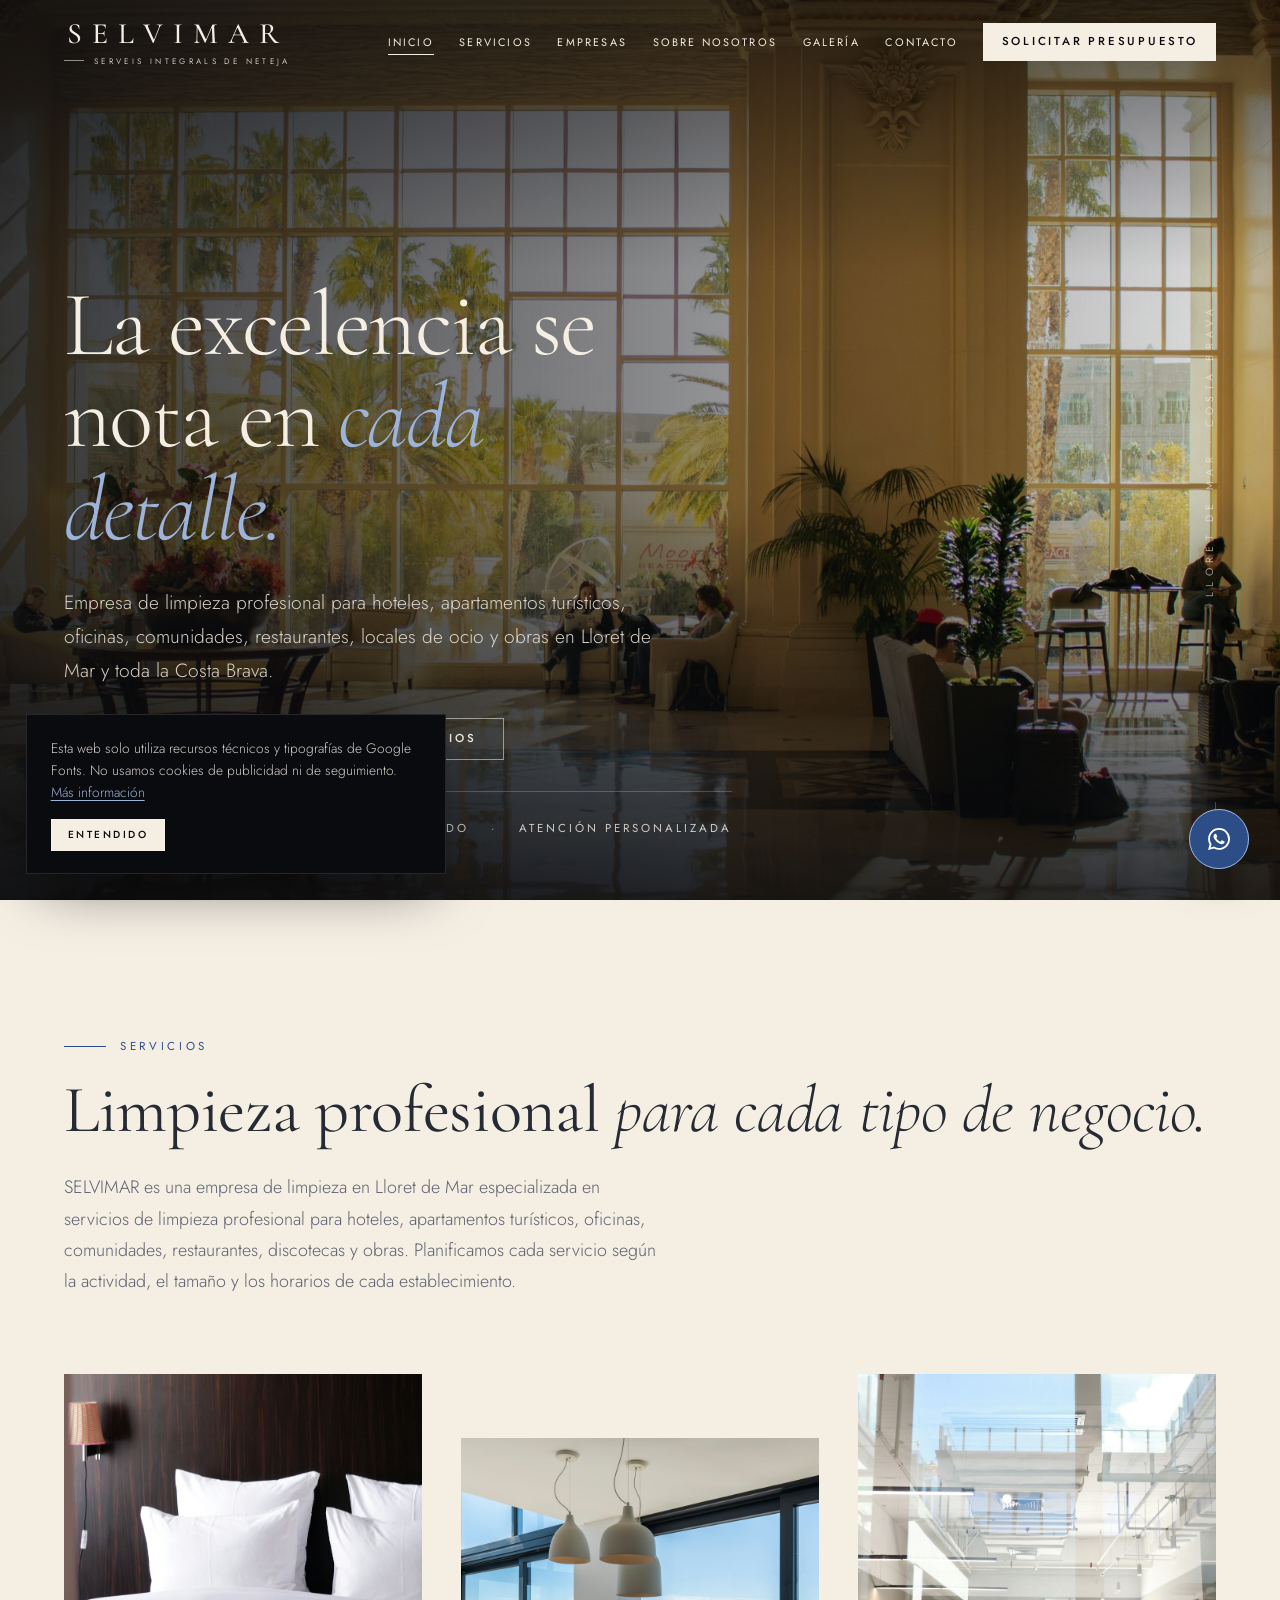
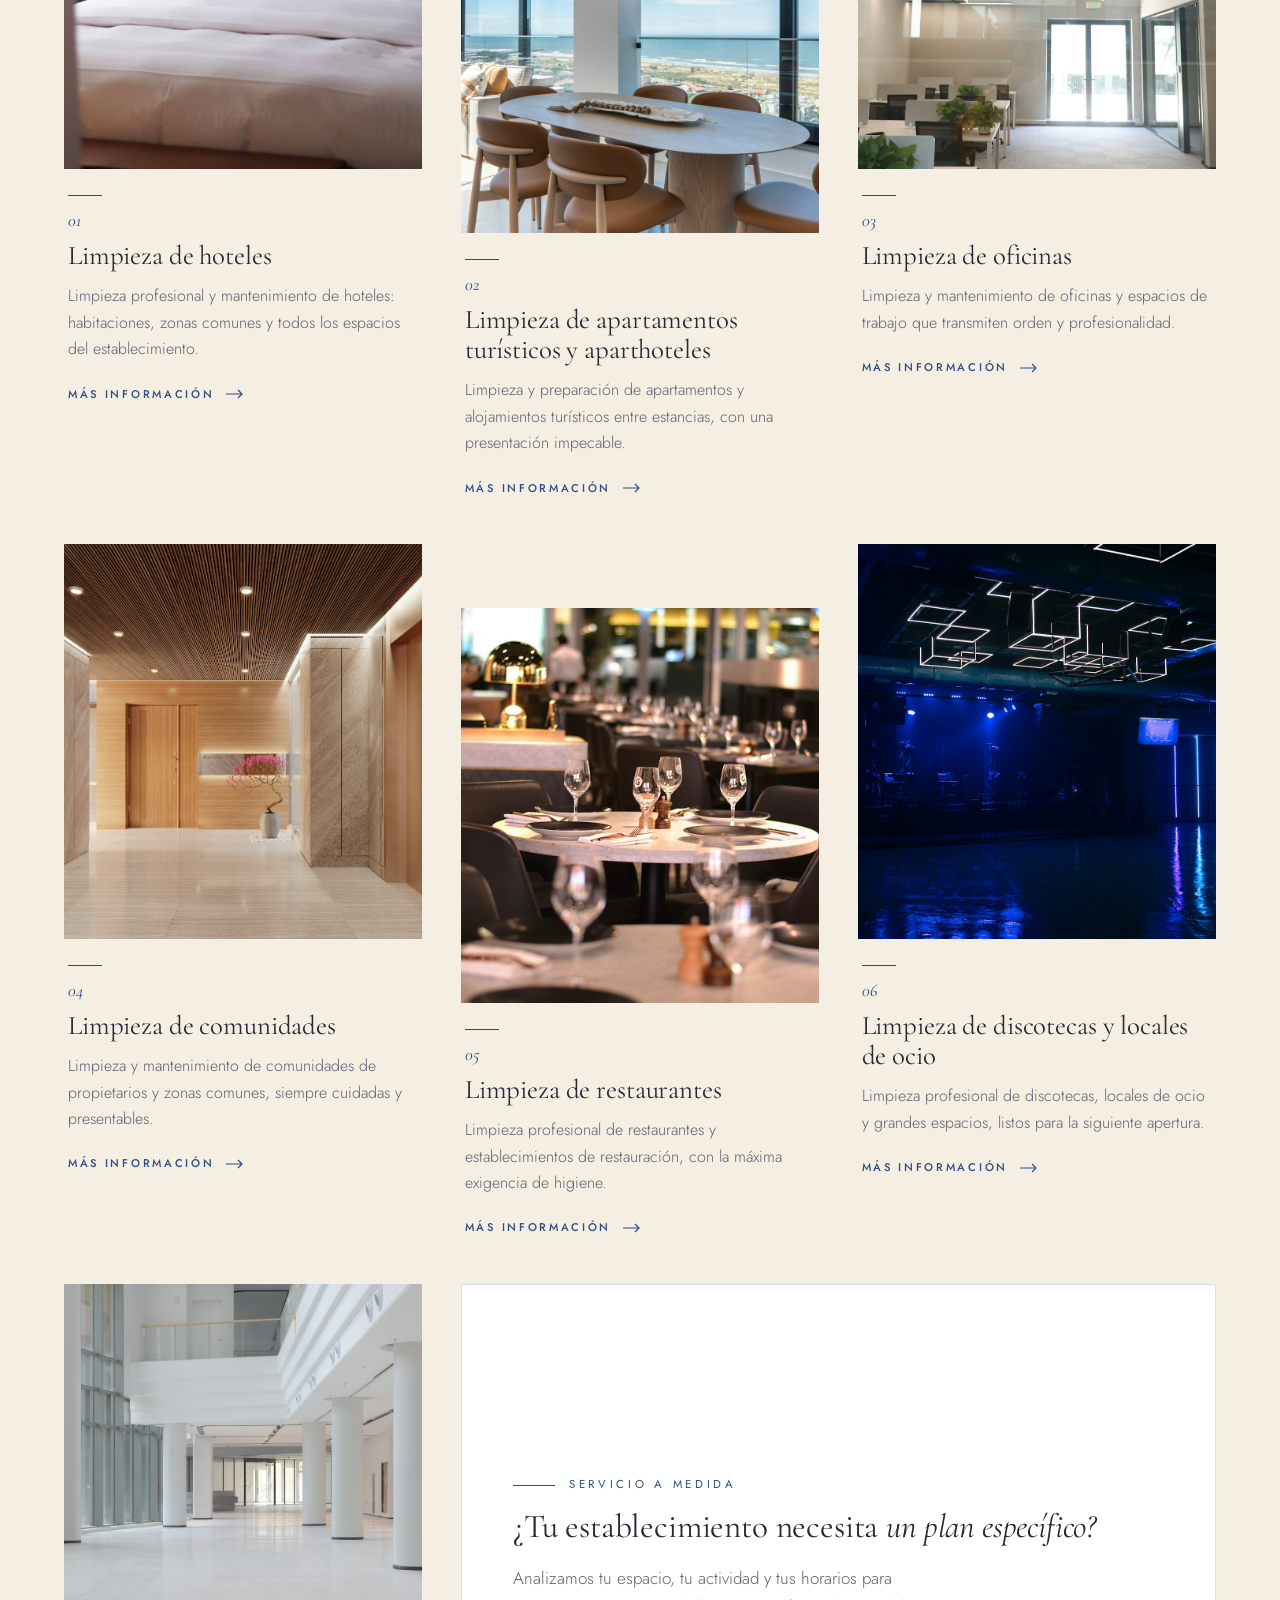
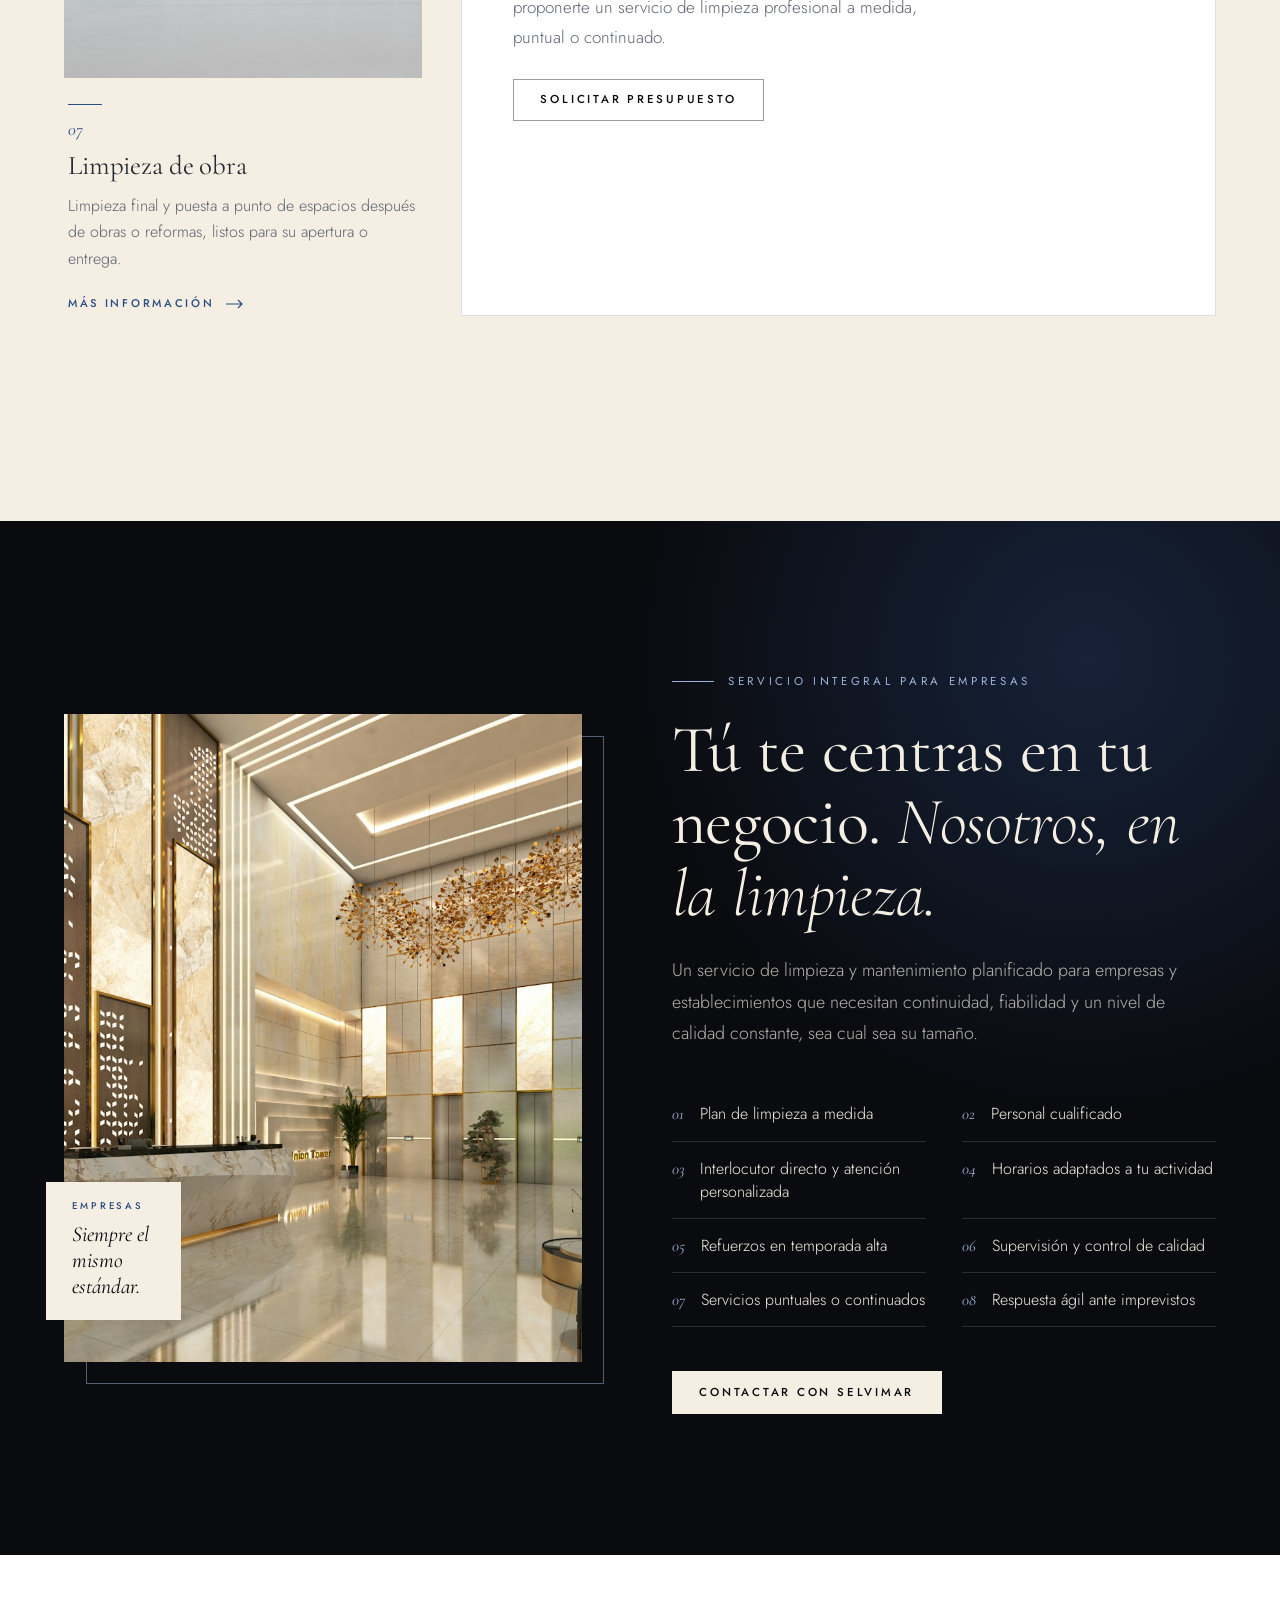
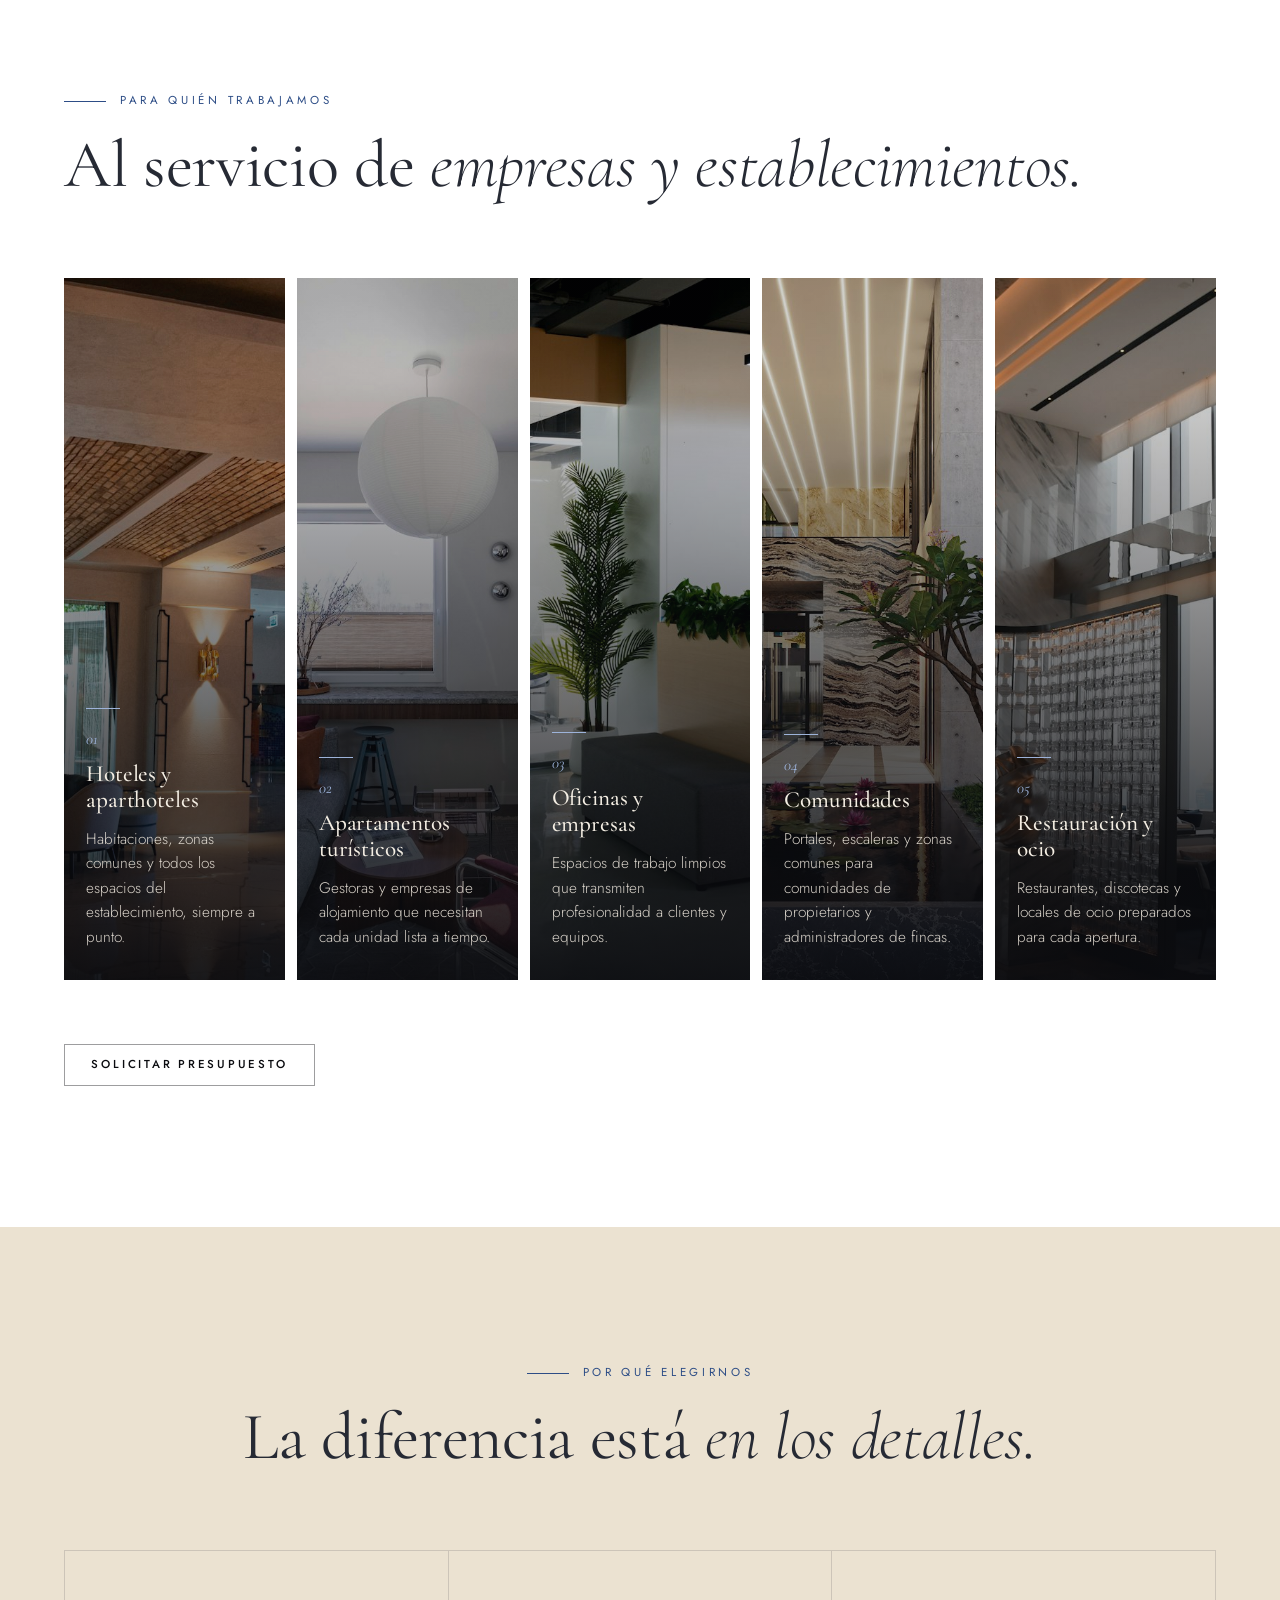
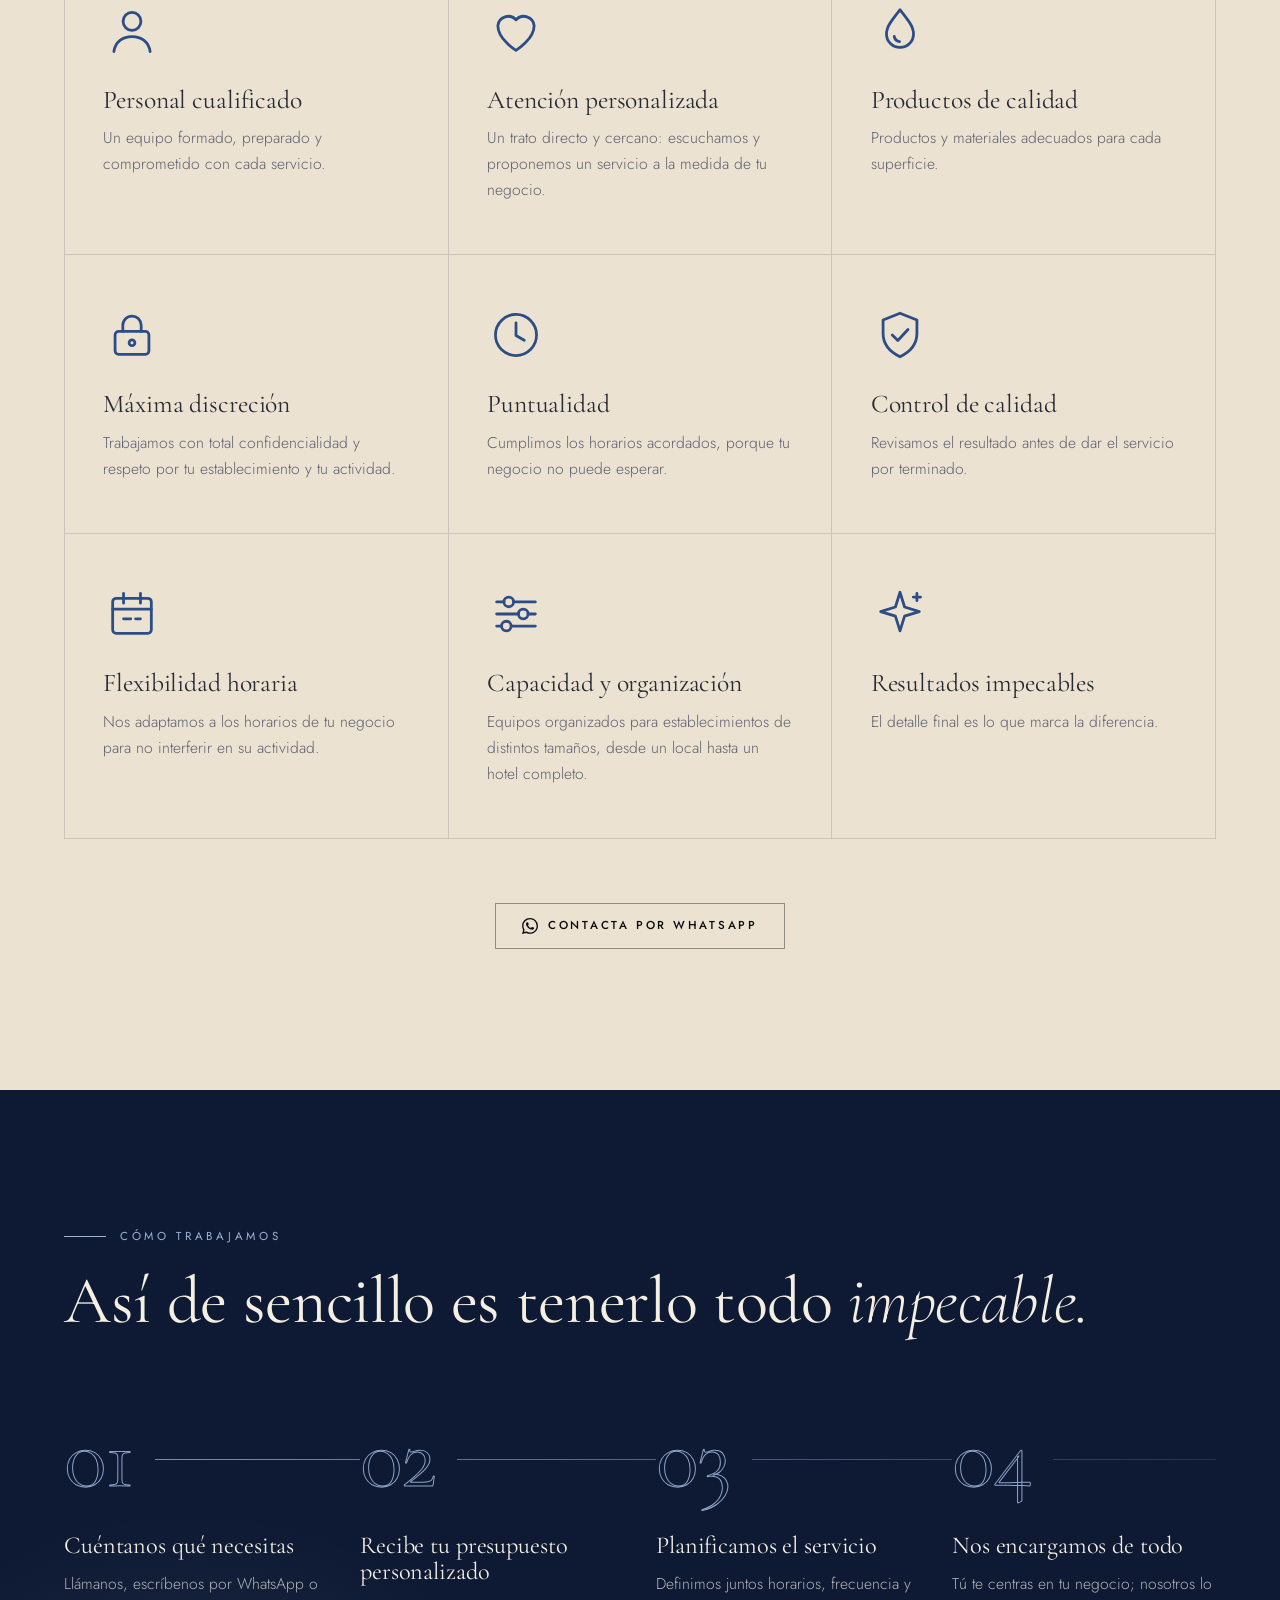
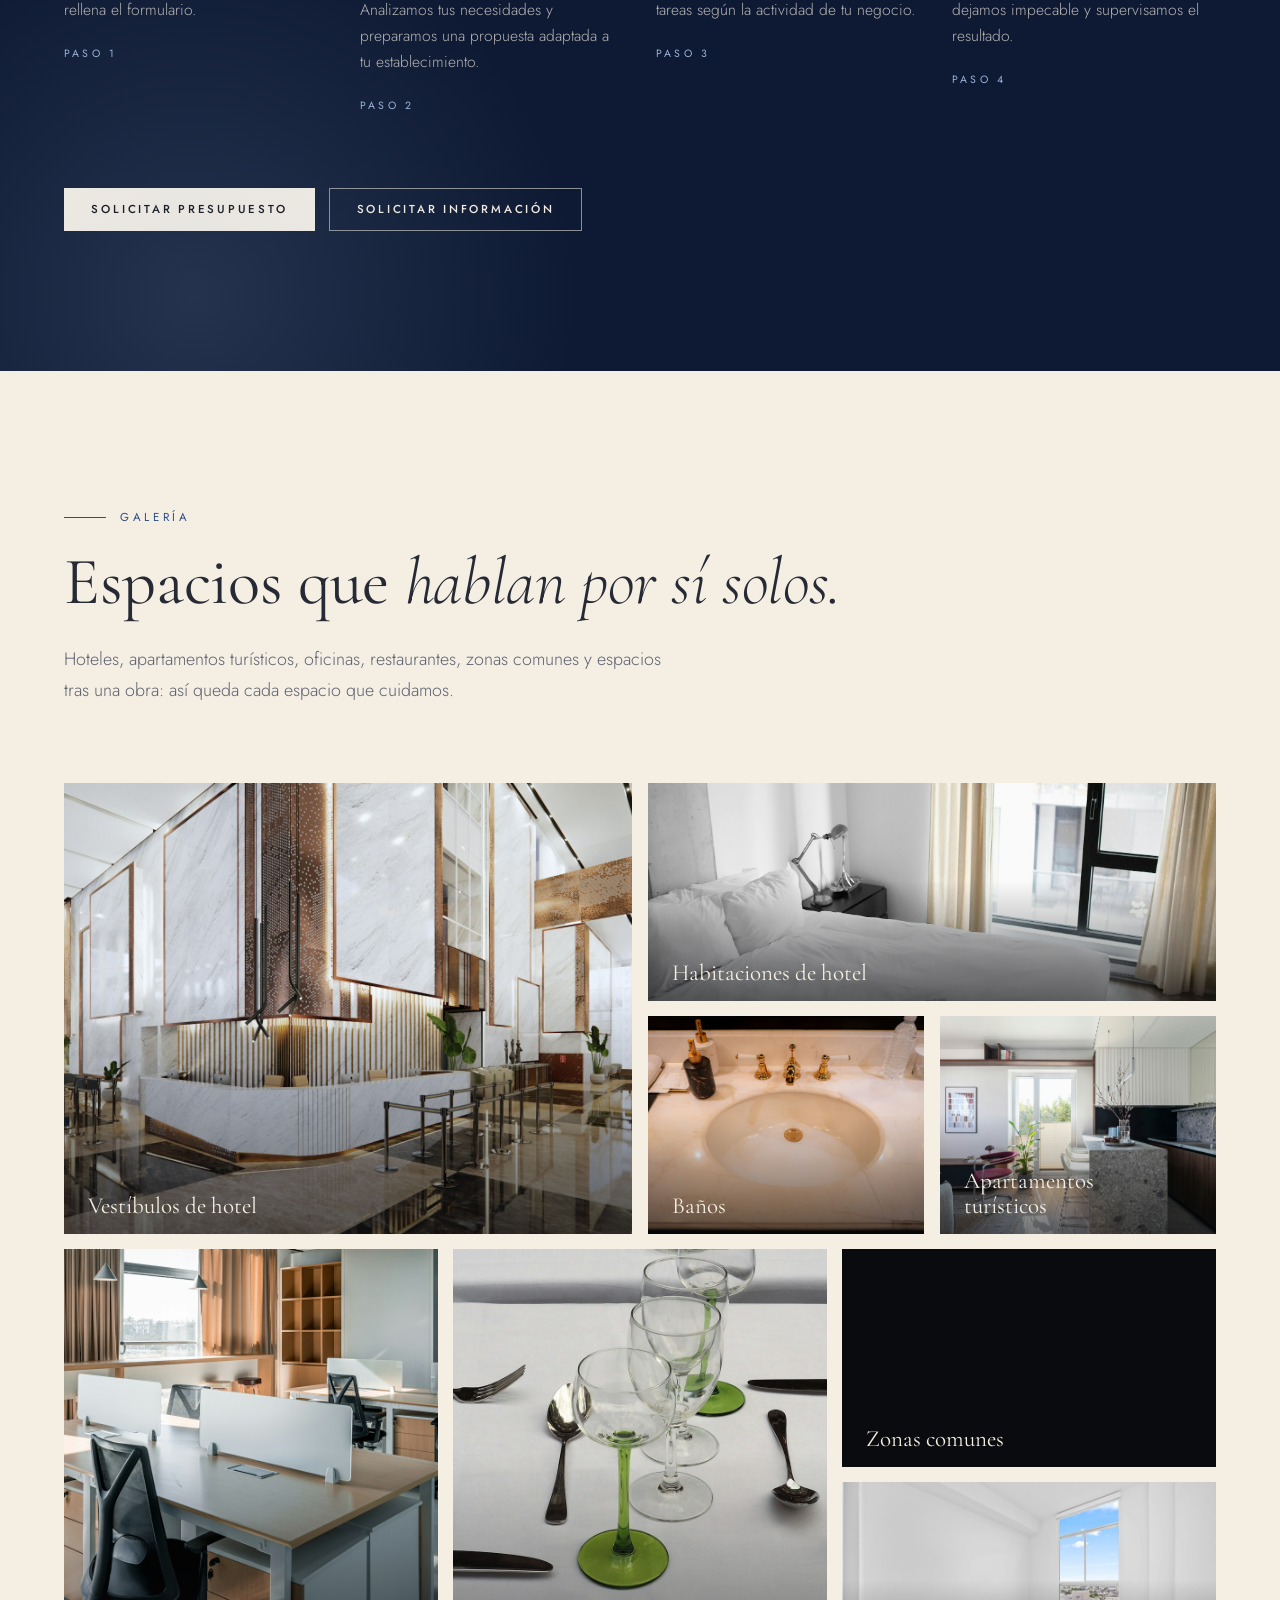
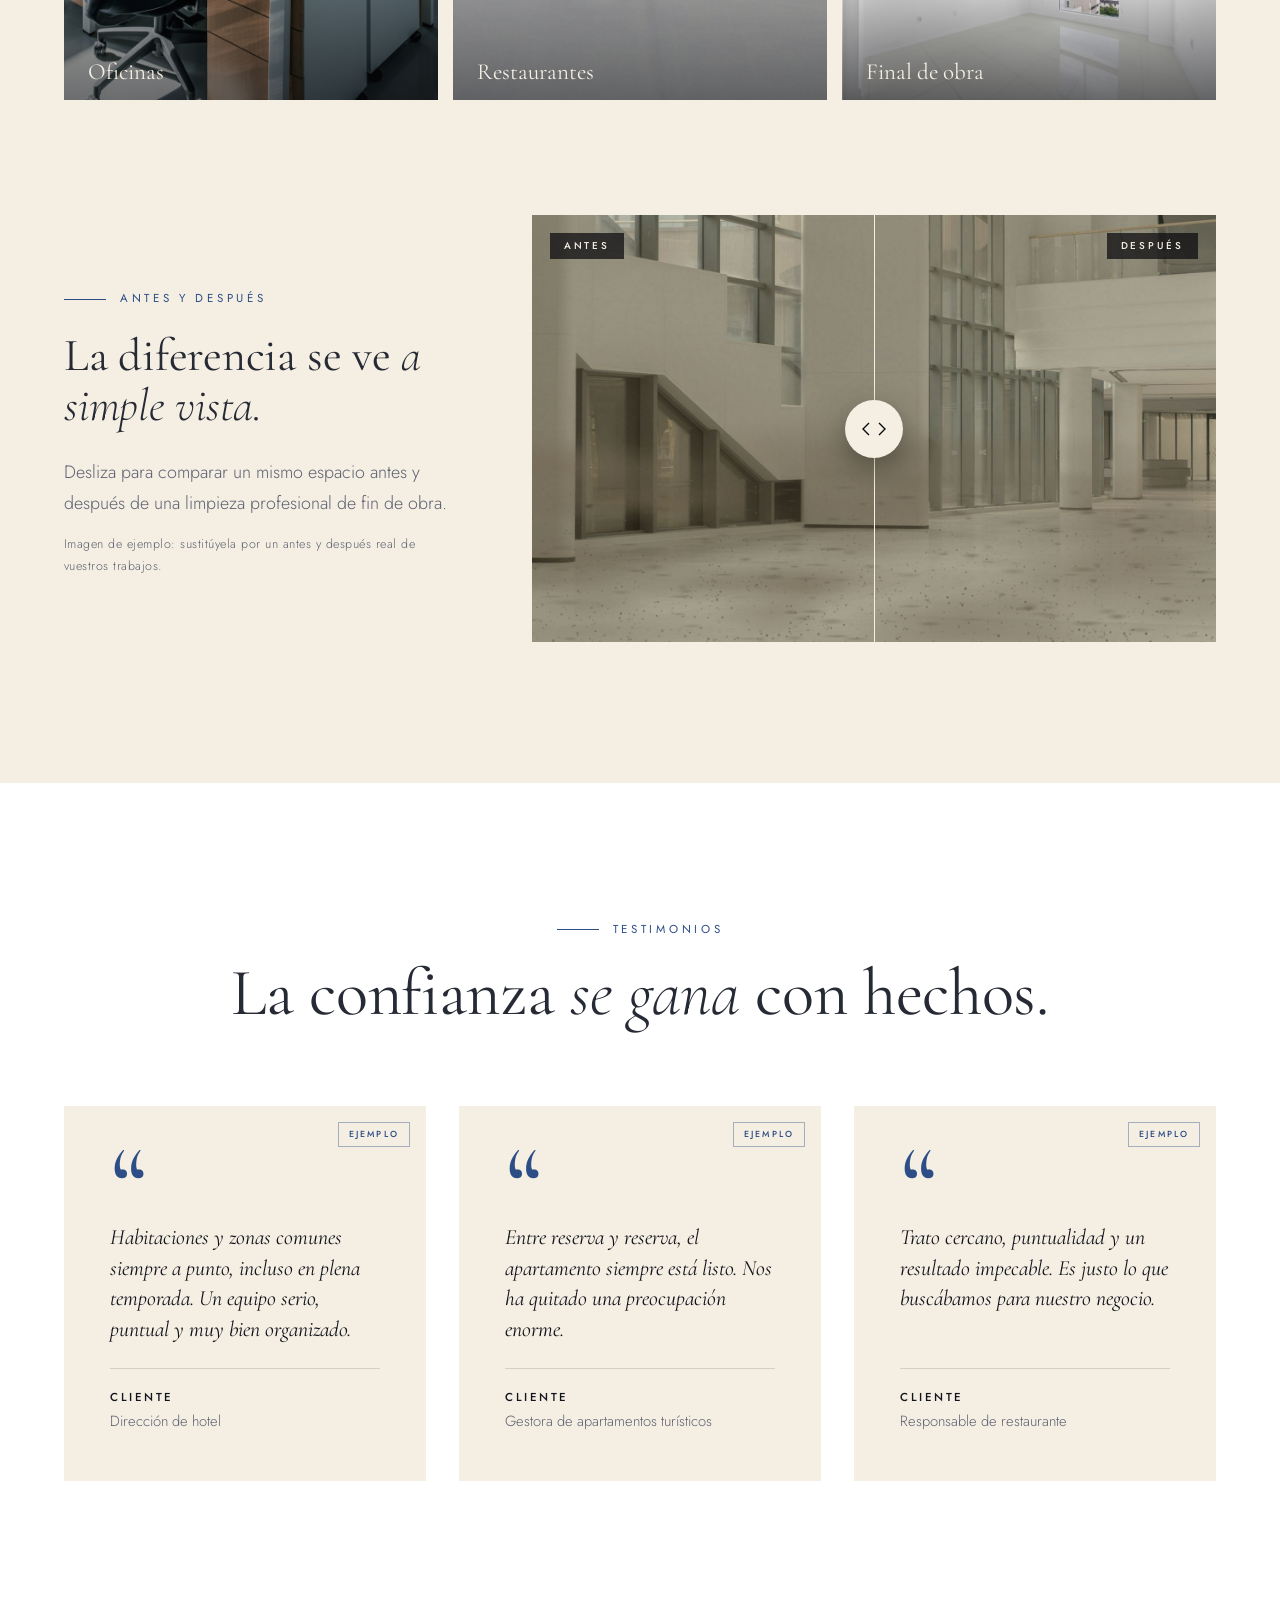
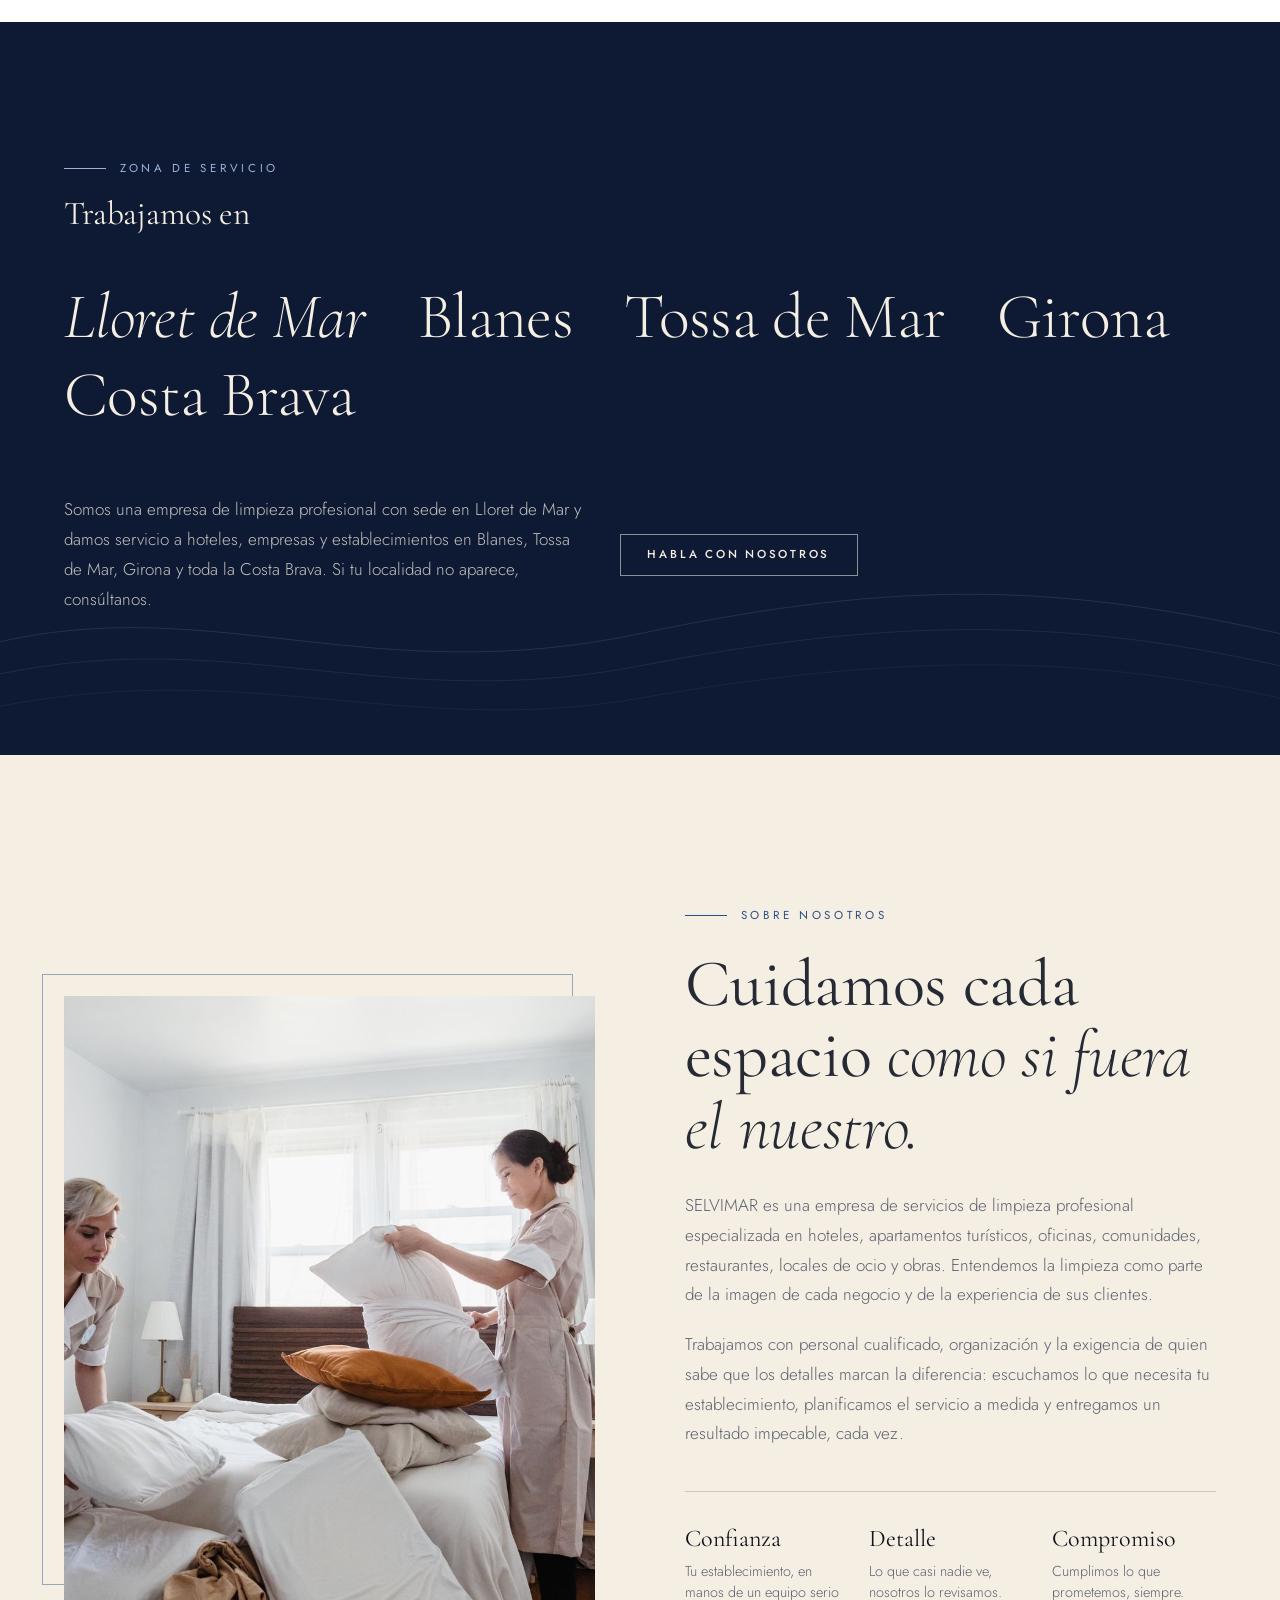
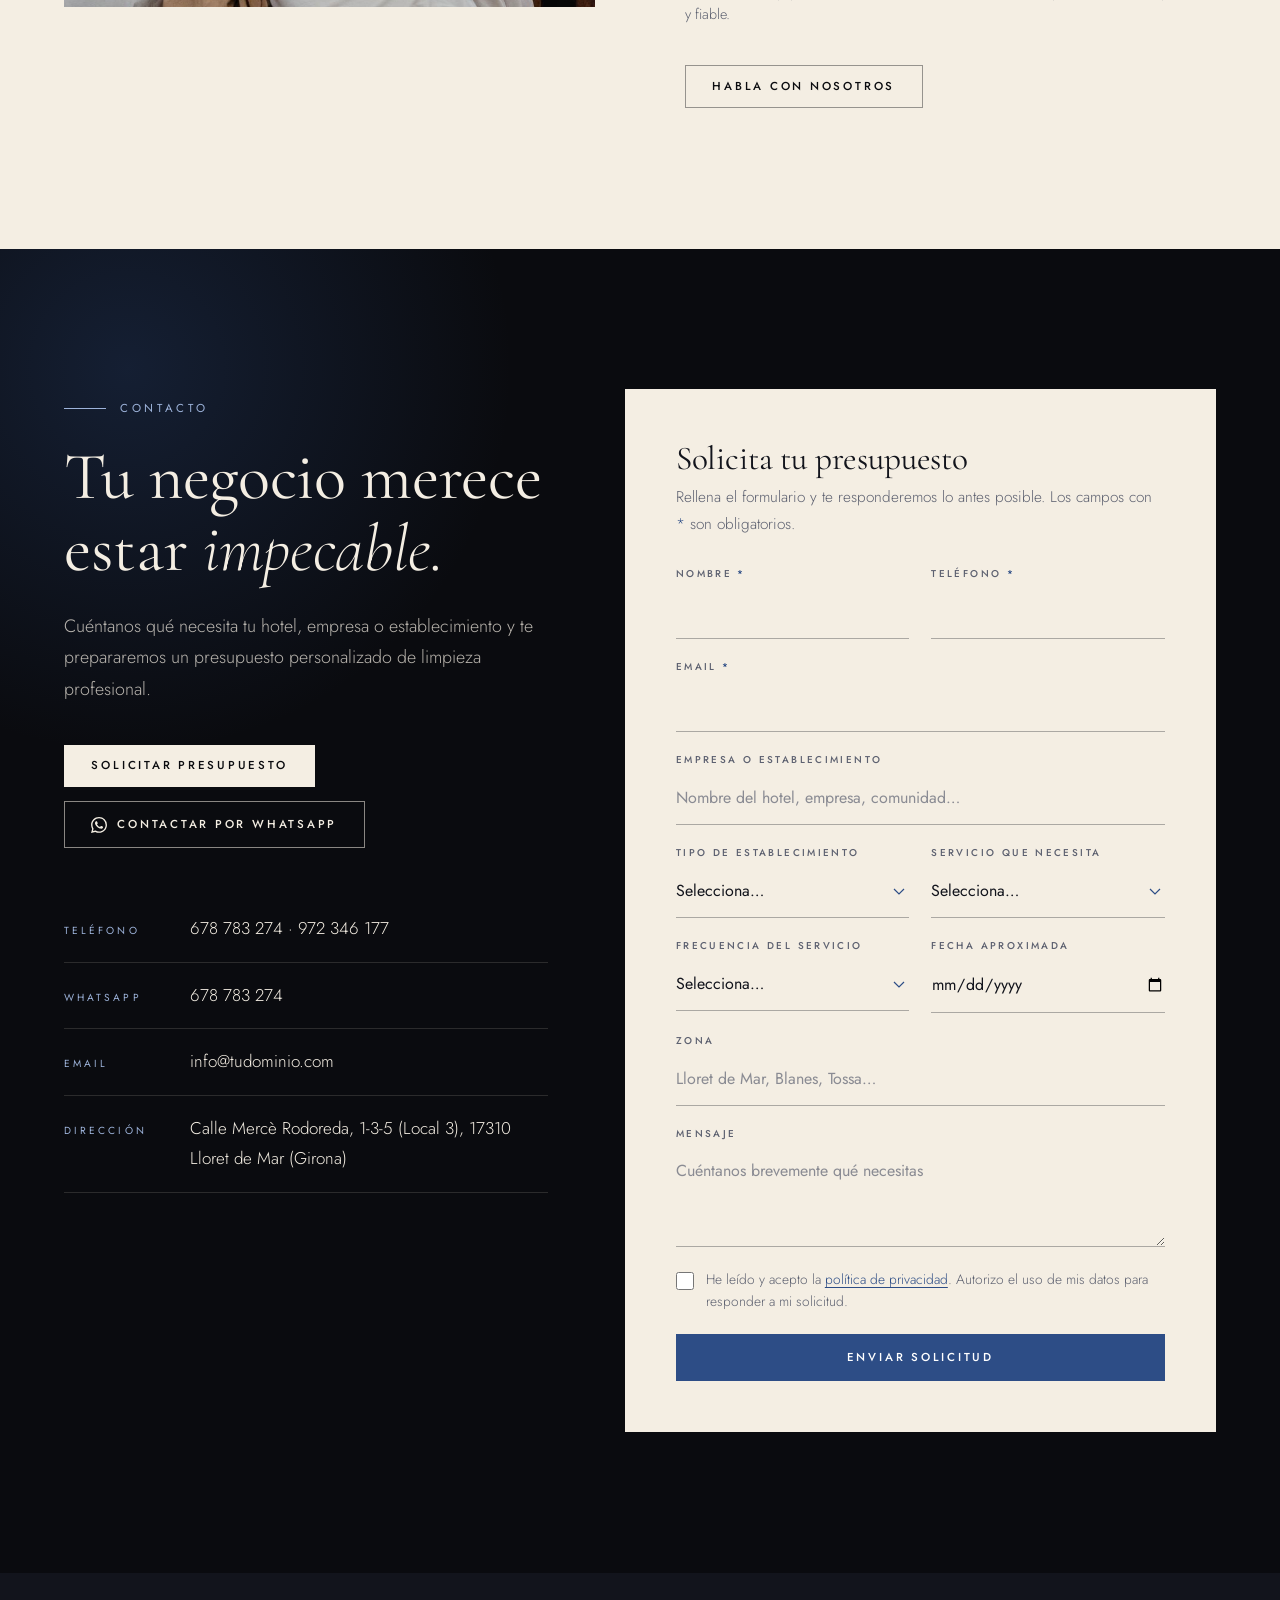
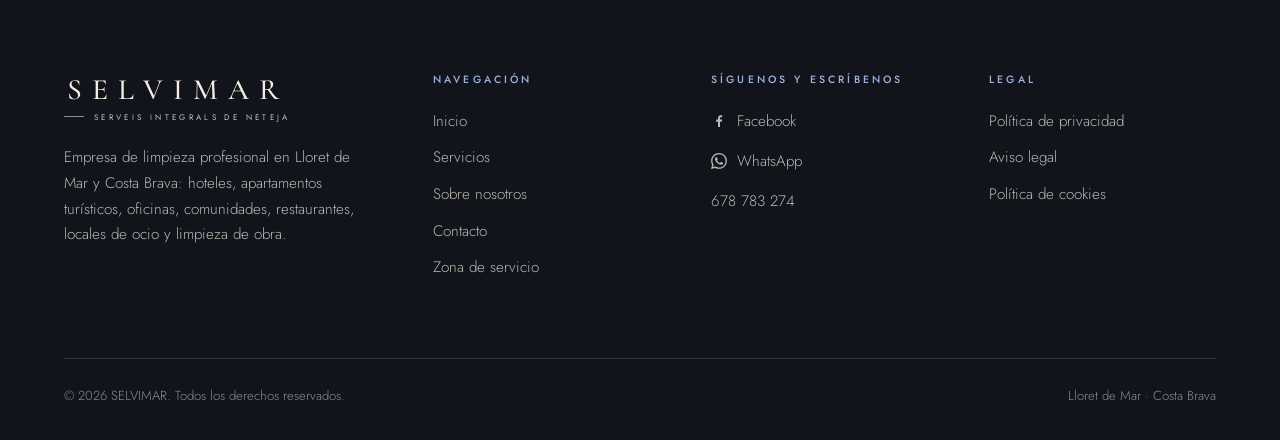
==== commit cc335555: "Cambiar la foto de Sobre nosotros por un equipo de profesionales Co-Authored-By: Claude Opus 5.5 <no" ====
--- a/index.html
+++ b/index.html
@@ -450,7 +450,7 @@
   <section class="section about" id="nosotros">
     <div class="container about-grid">
       <div class="about-media reveal reveal--left">
-        <img src="assets/img/sobre-nosotros.jpg" alt="Profesional de limpieza de SELVIMAR trabajando en una oficina moderna con cristaleras" width="1600" height="1000" loading="lazy" decoding="async">
+        <img src="assets/img/sobre-nosotros.jpg" alt="Dos profesionales de limpieza uniformadas preparando una habitación de hotel luminosa" width="1600" height="1000" loading="lazy" decoding="async">
       </div>
       <div class="about-text reveal reveal--right">
         <span class="eyebrow">Sobre nosotros</span>
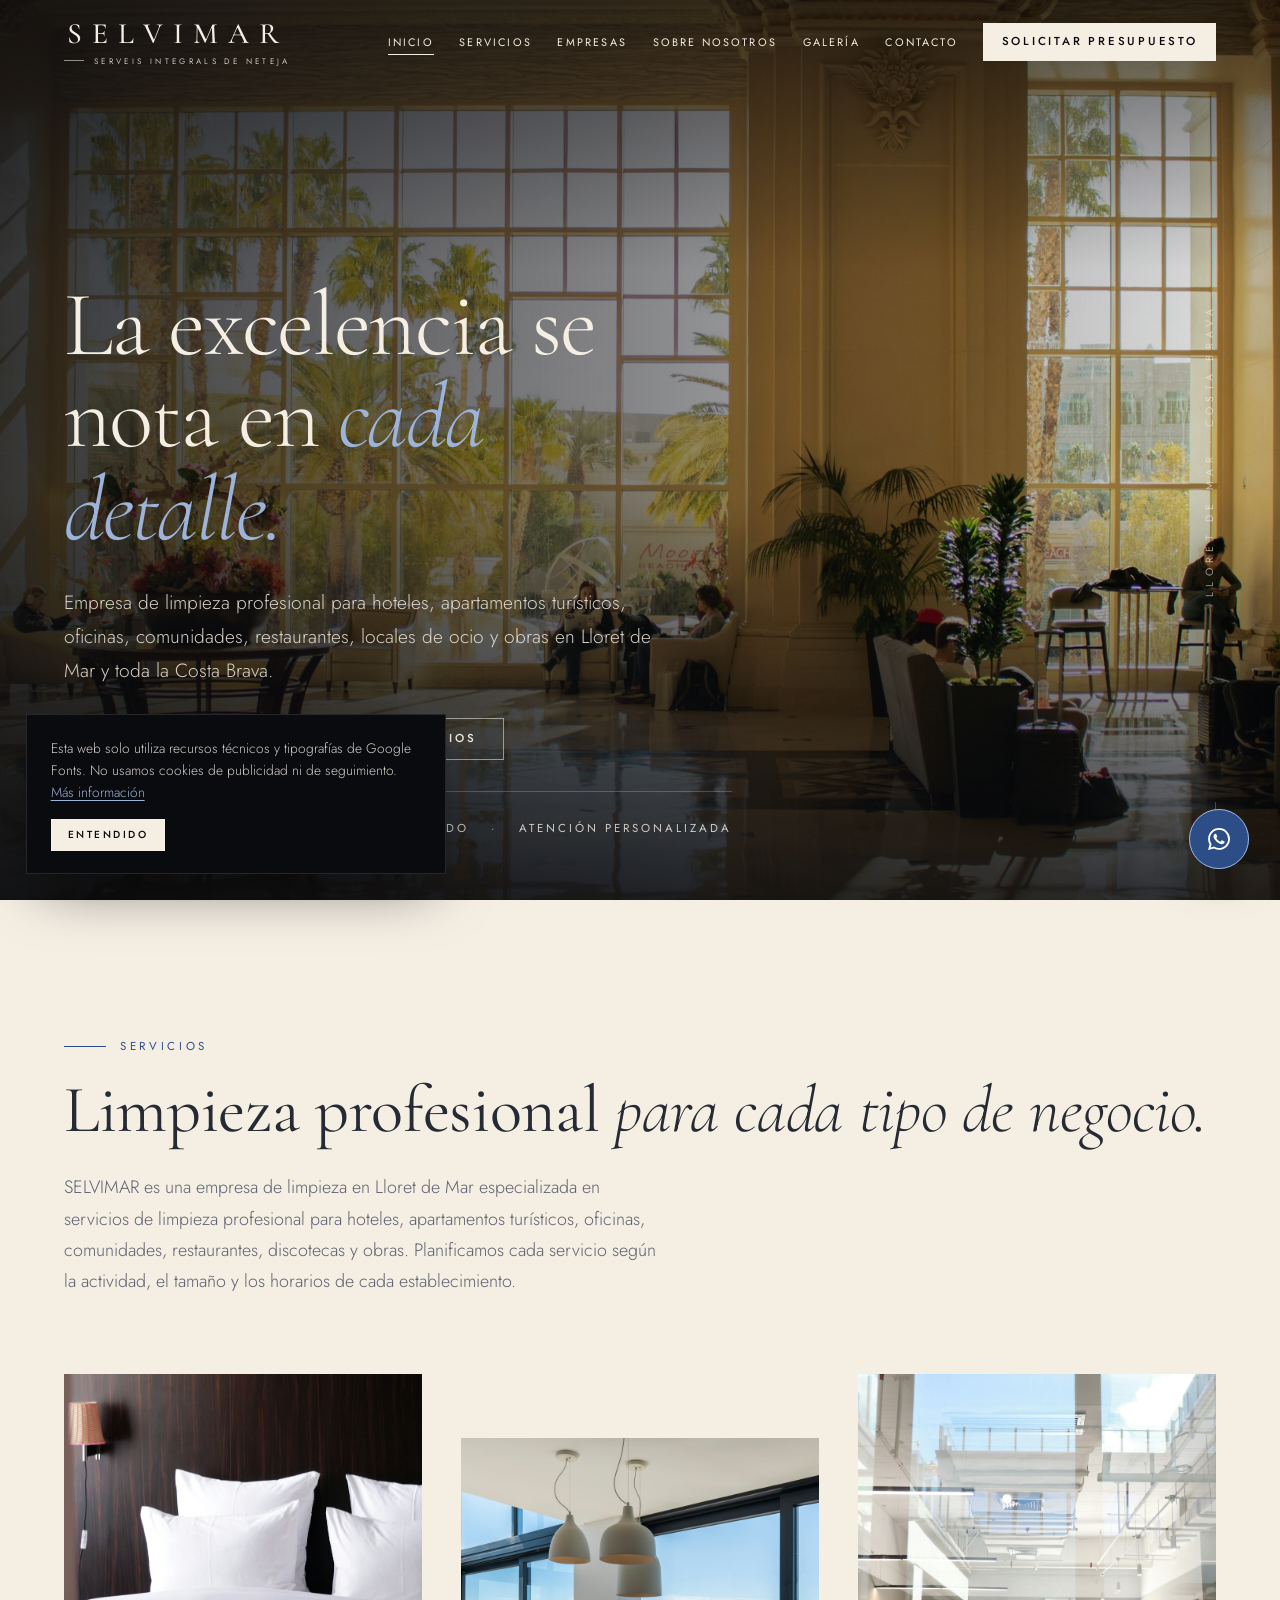
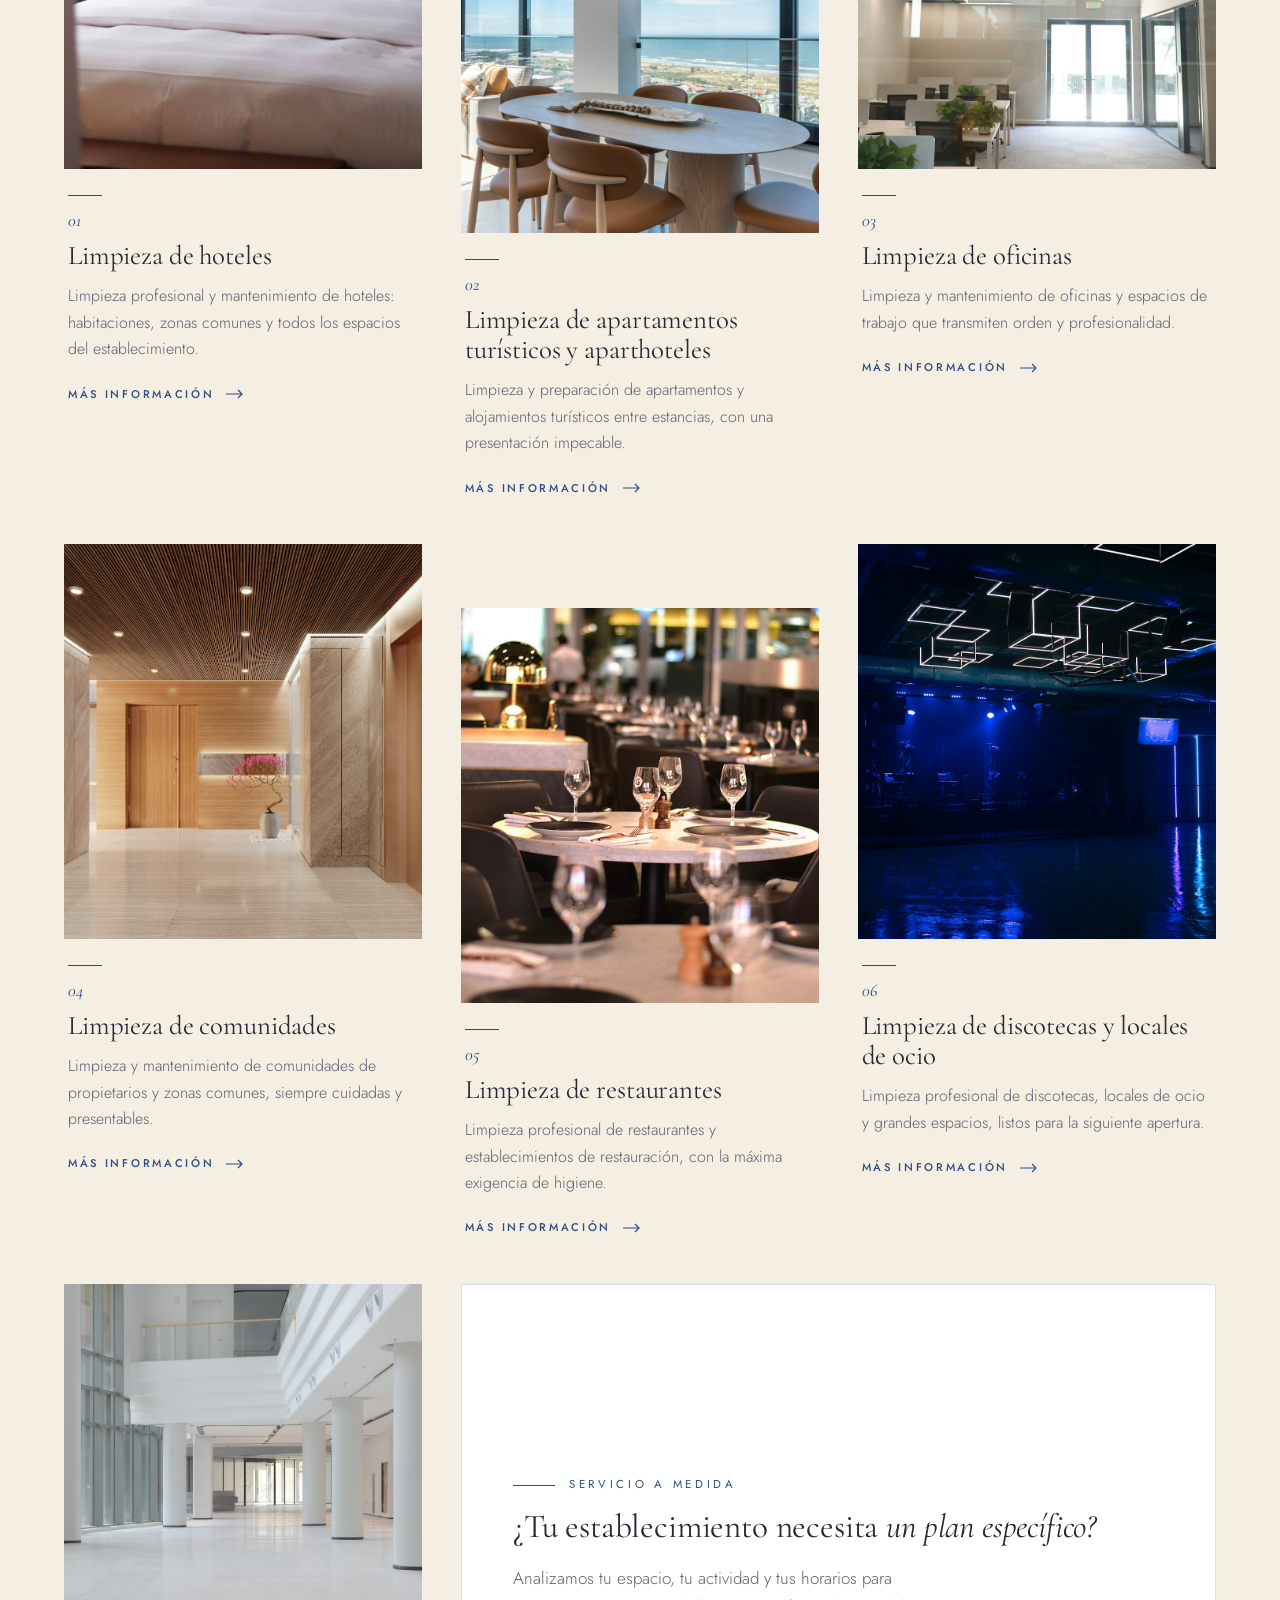
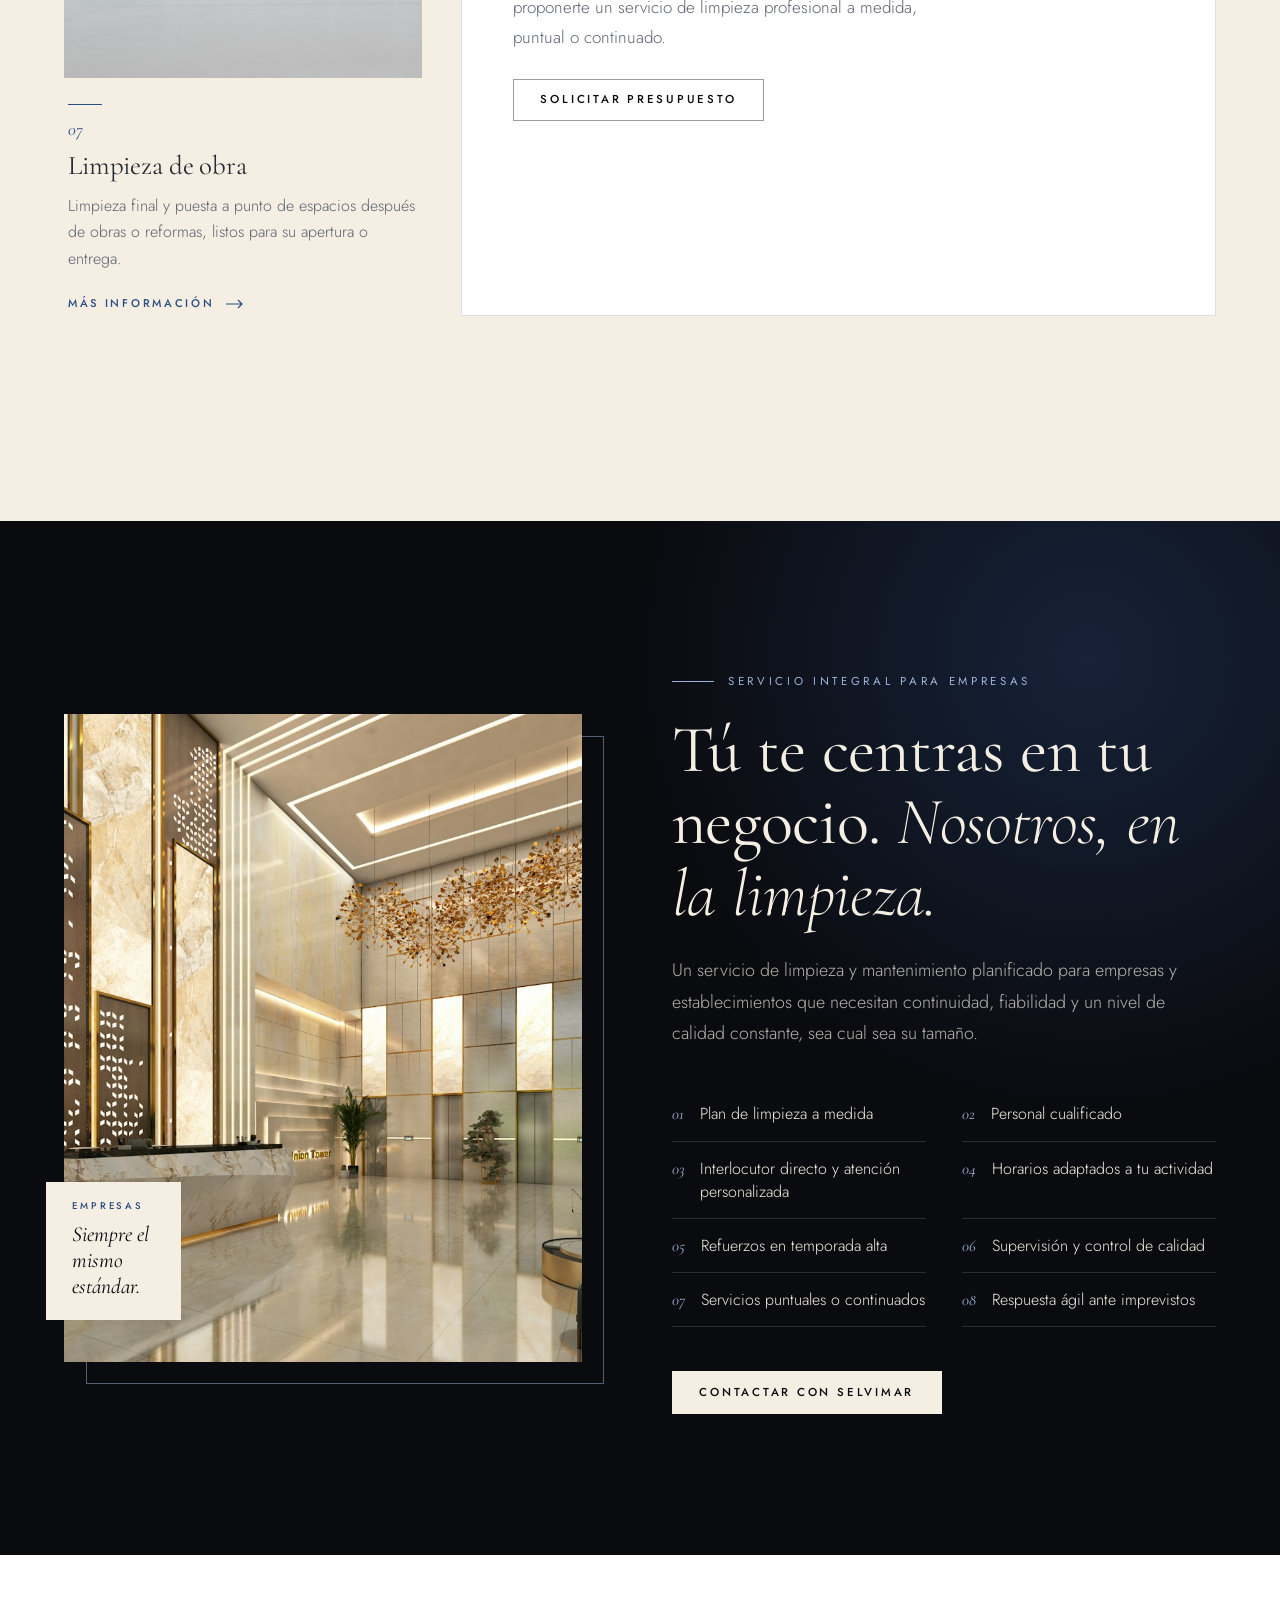
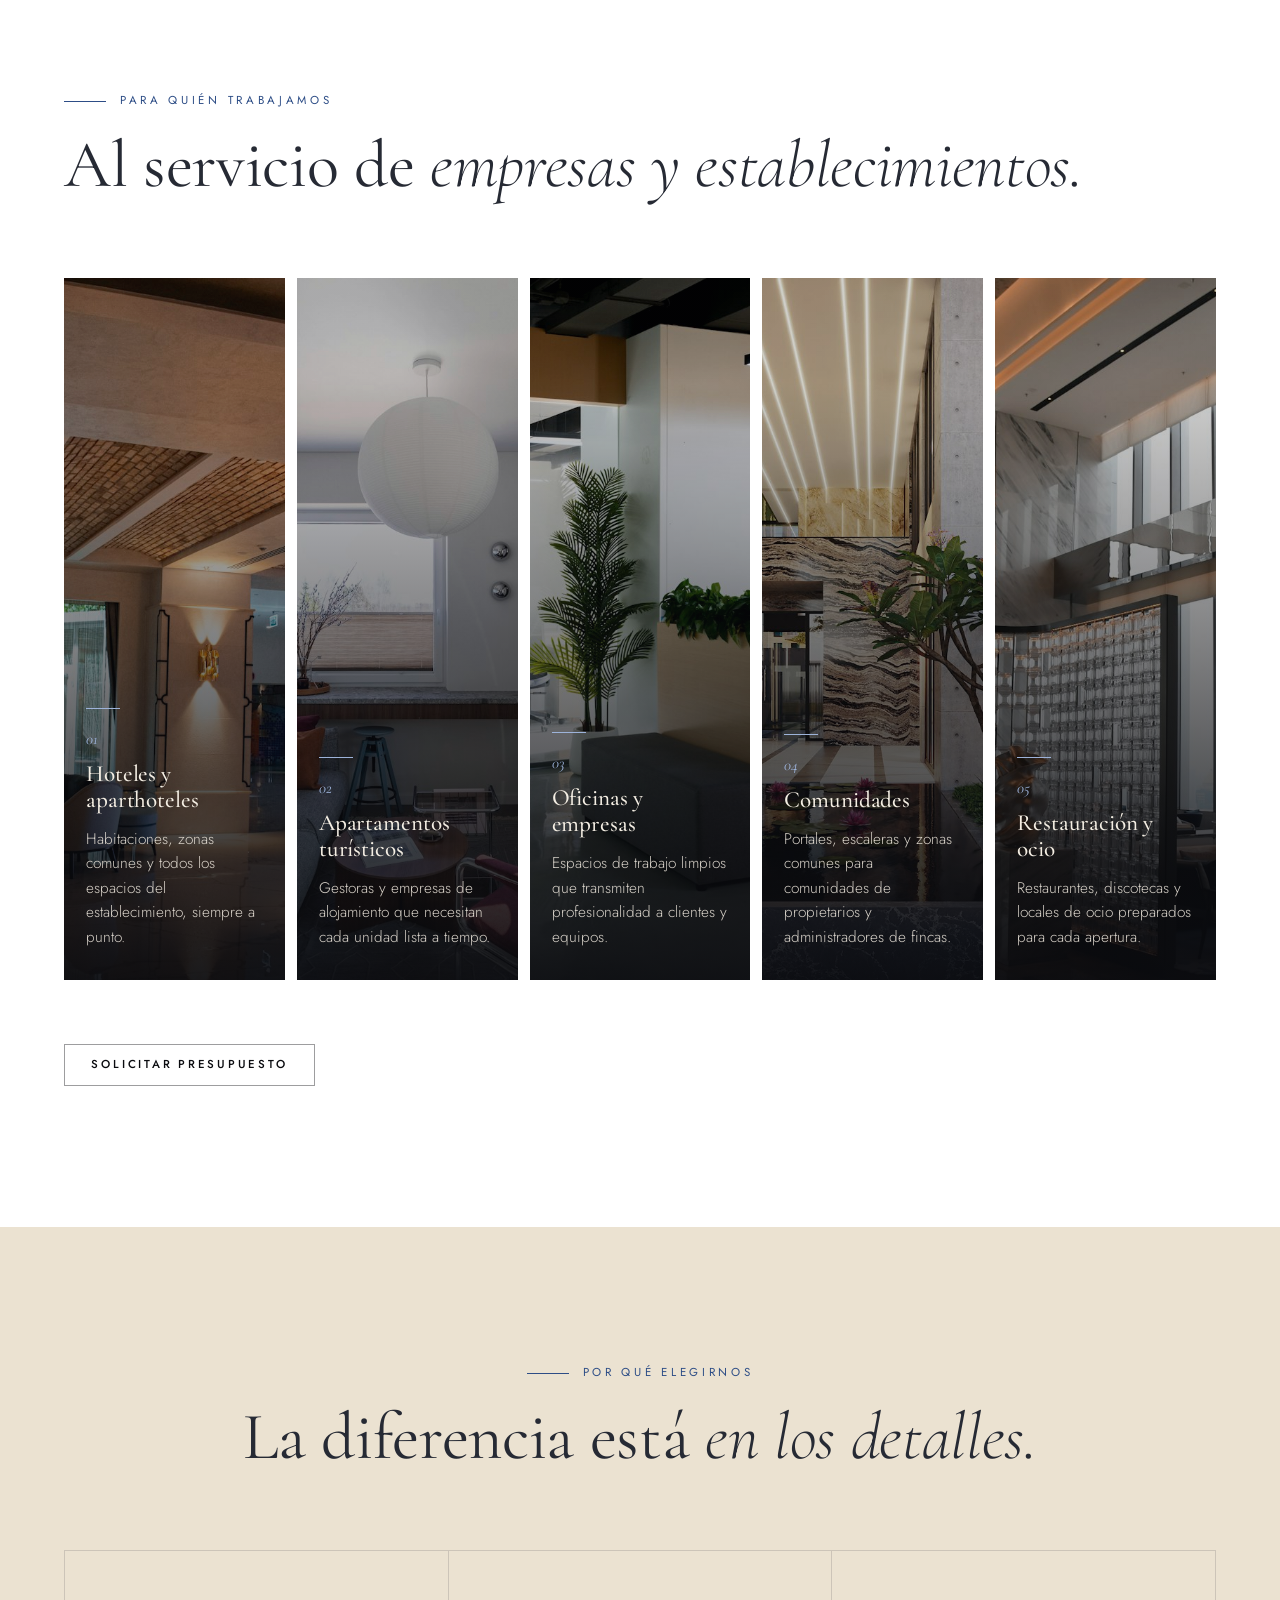
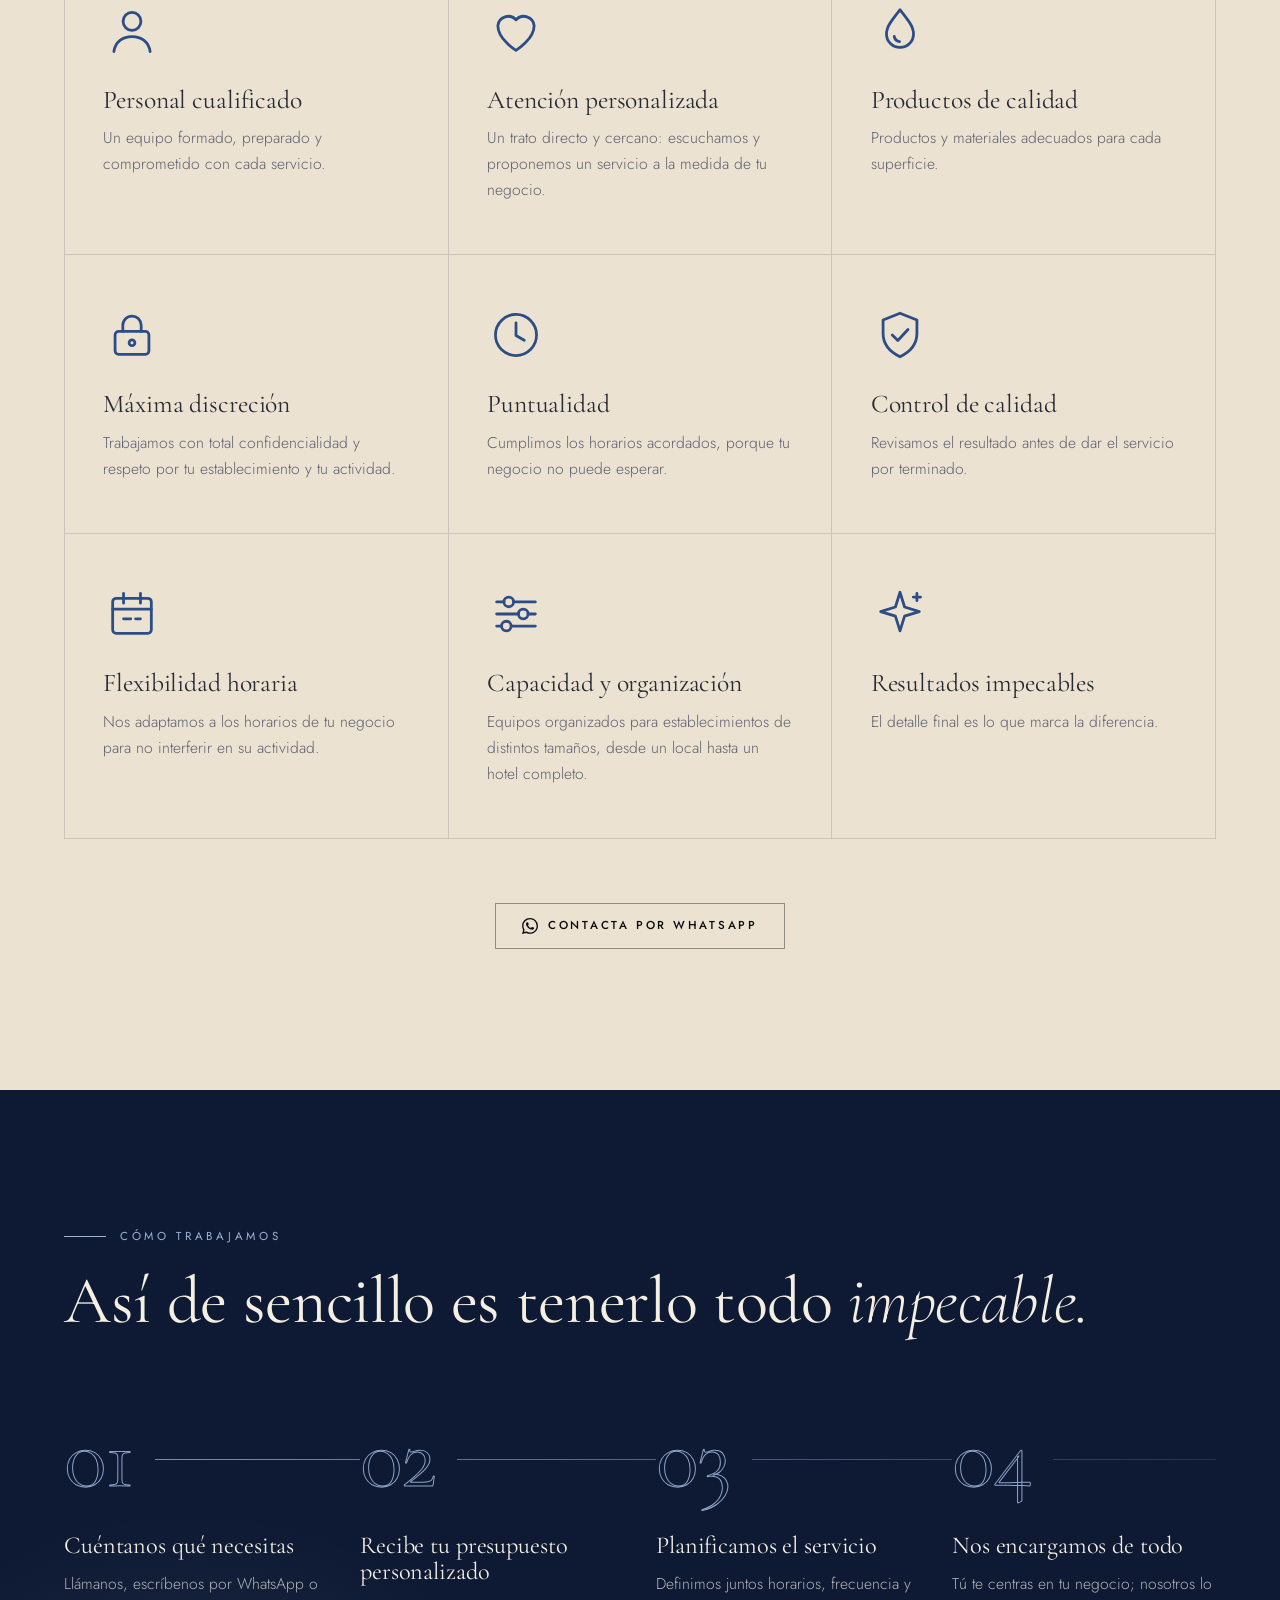
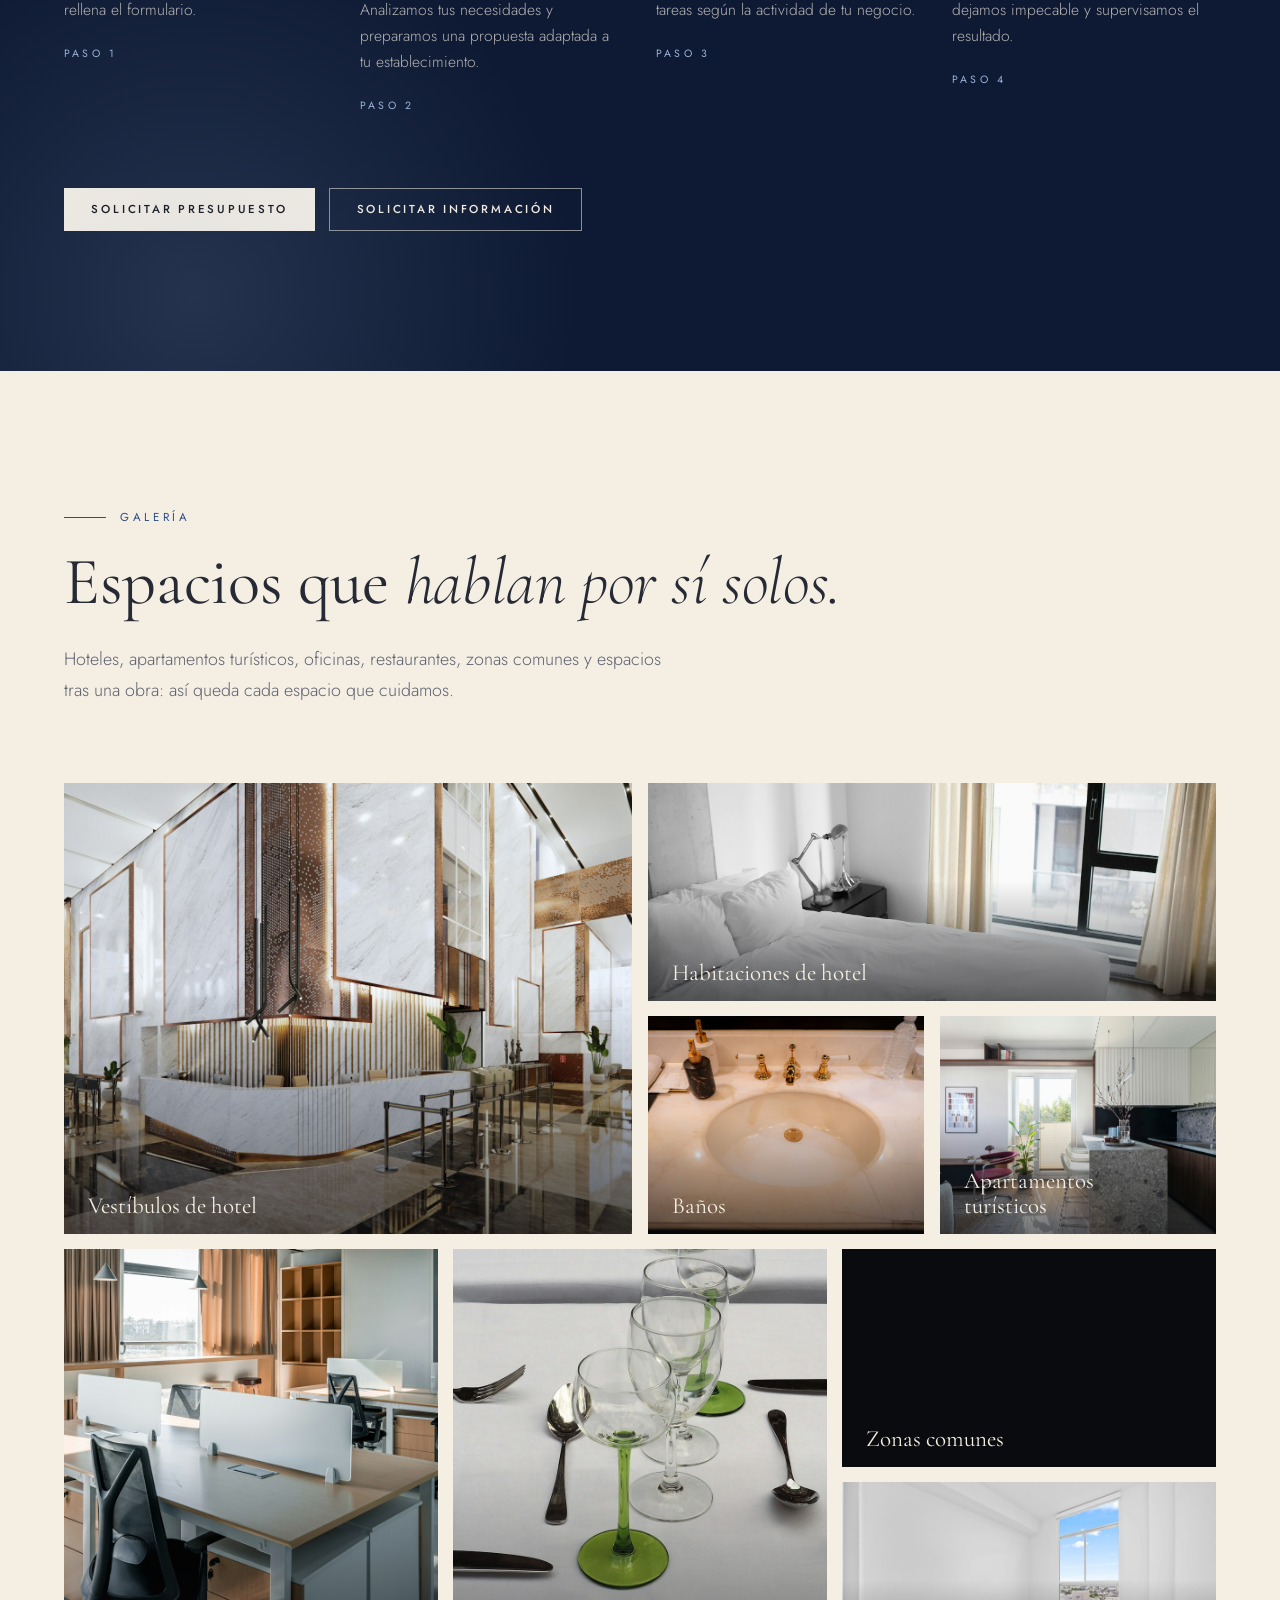
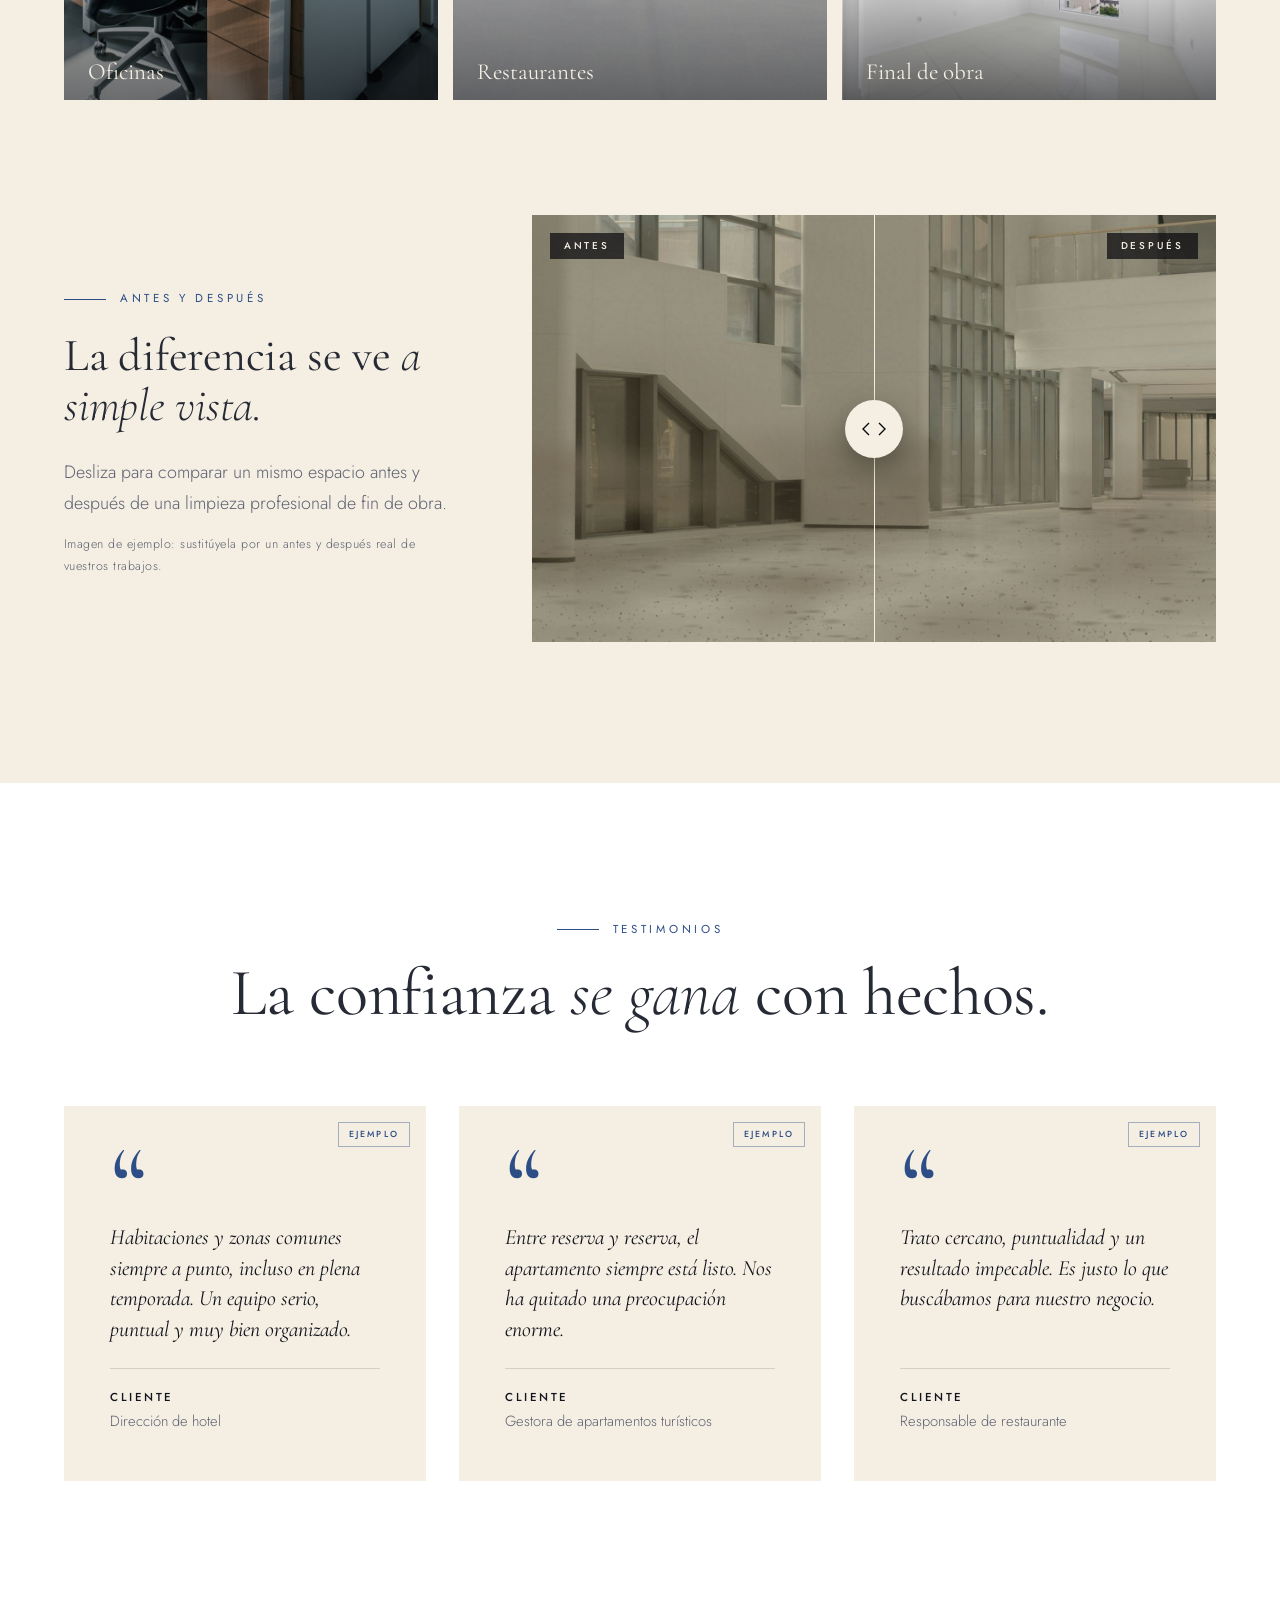
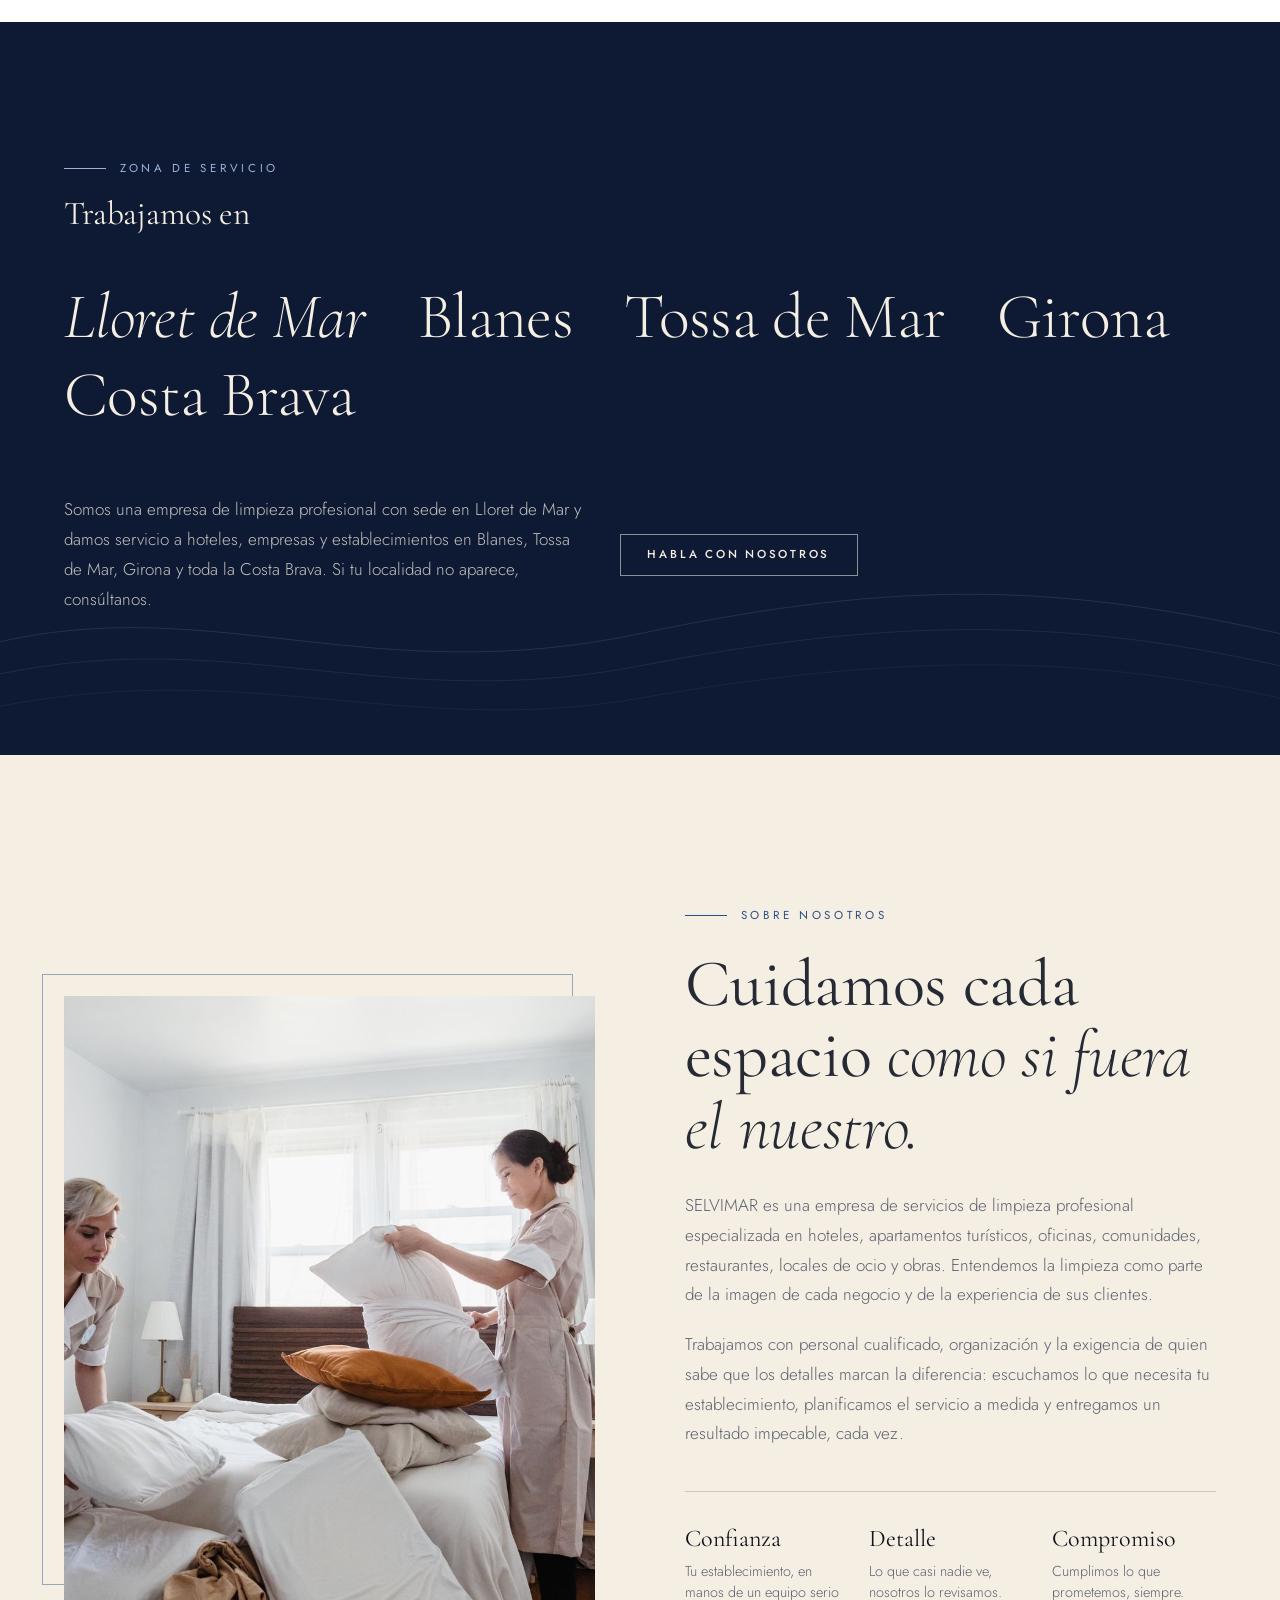
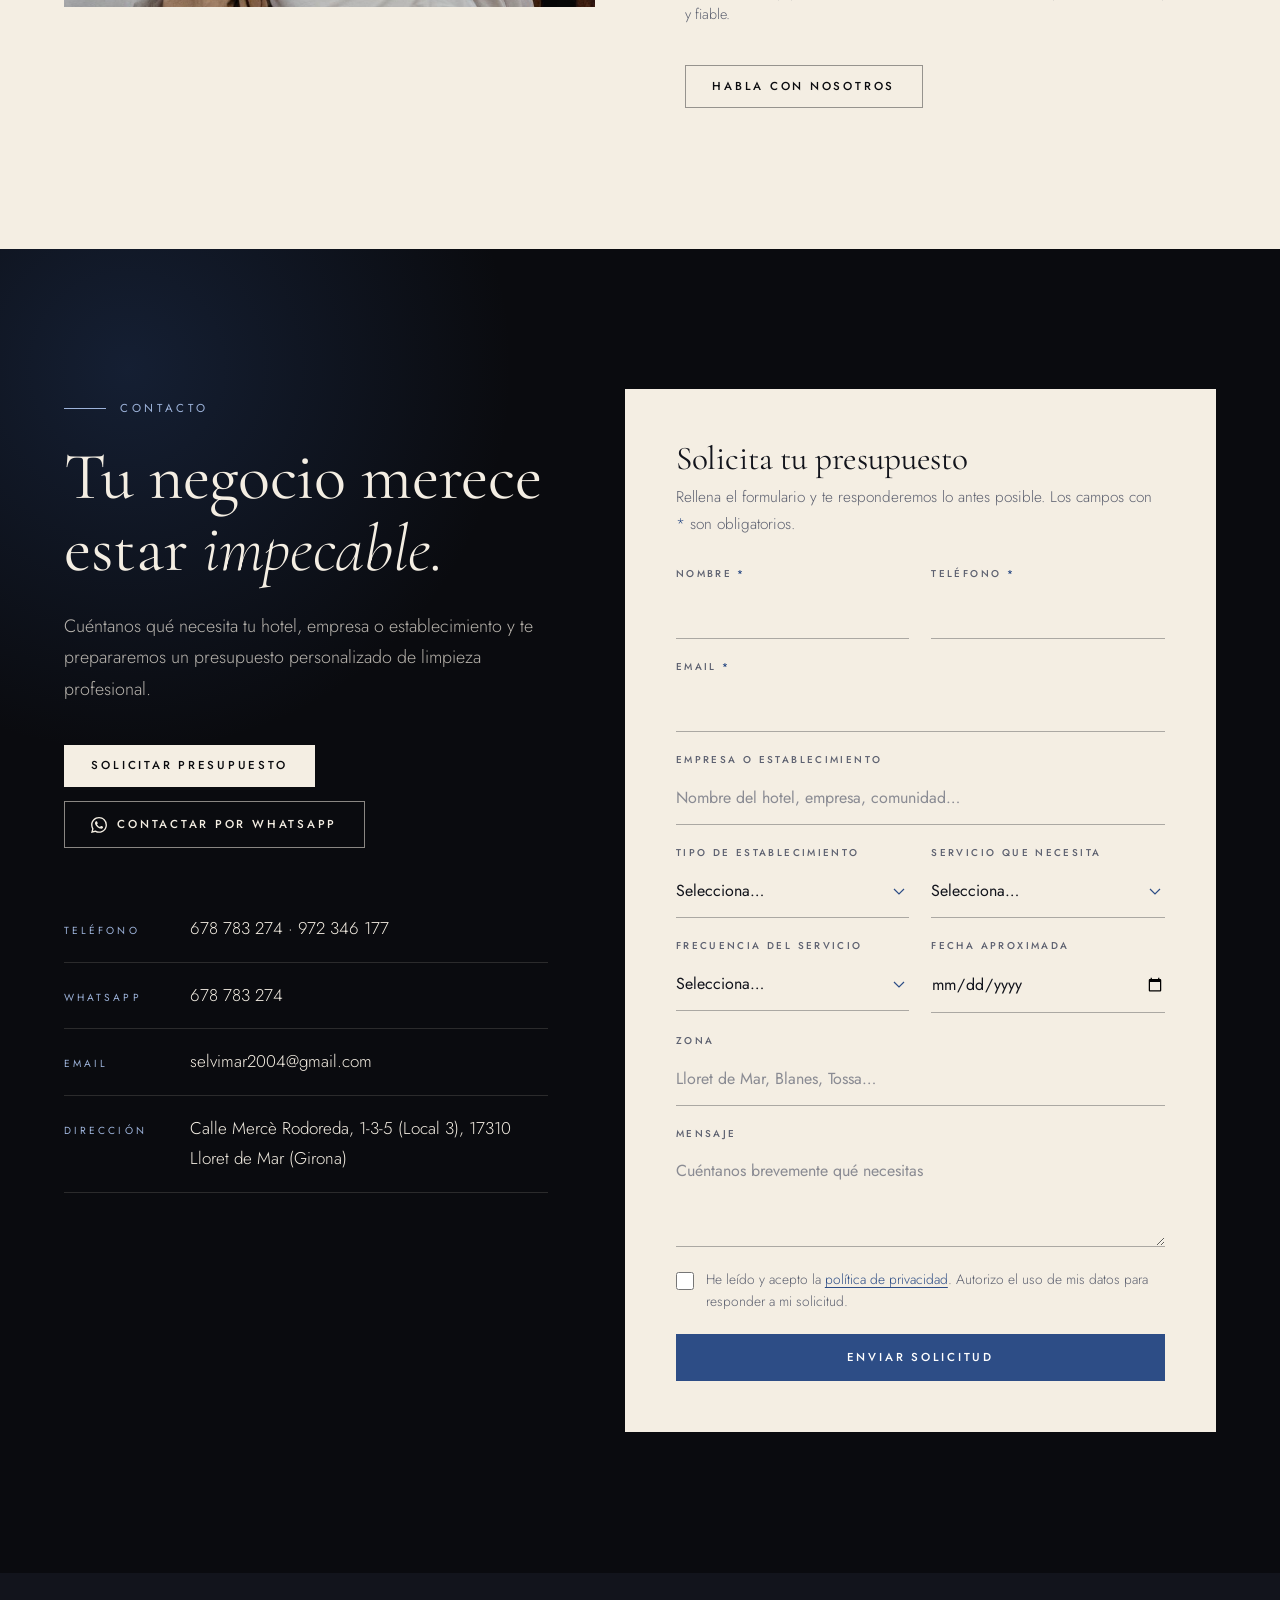
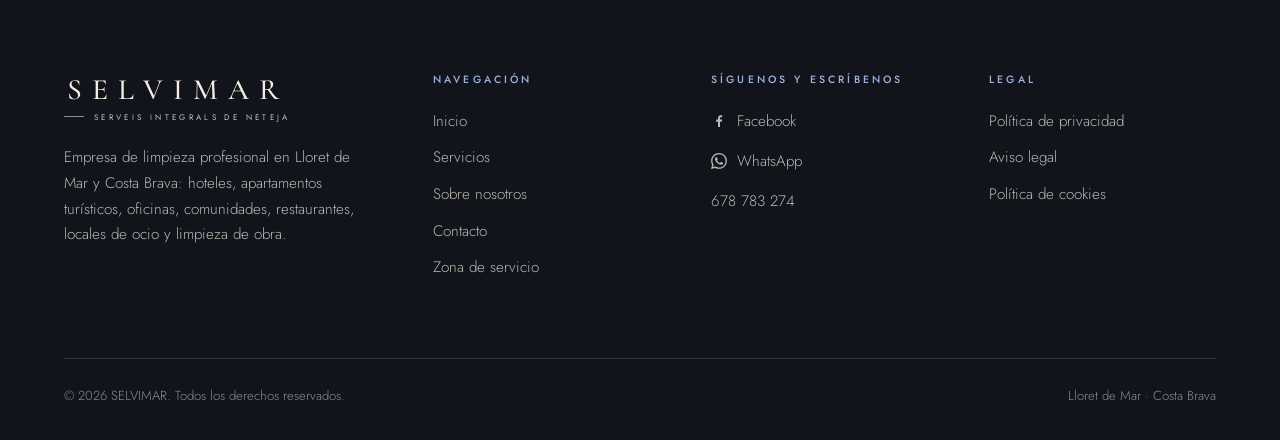
==== commit 3951f3d5: "Cambiar el correo de contacto a selvimar2004@gmail.com Co-Authored-By: Claude Opus 5.5 <noreply@anth" ====
--- a/index.html
+++ b/index.html
@@ -484,7 +484,7 @@
         <ul class="contact-list">
           <li><small>Teléfono</small><span><a href="tel:678783274" data-tel>678 783 274</a><span data-tel2-wrap> · <a href="tel:972346177" data-tel2>972 346 177</a></span></span></li>
           <li><small>WhatsApp</small><a href="https://wa.me/34678783274?text=Hola%2C%20me%20gustar%C3%ADa%20solicitar%20un%20presupuesto%20de%20limpieza%20para%20mi%20empresa." data-wa target="_blank" rel="noopener" data-tel-text>678 783 274</a></li>
-          <li><small>Email</small><a href="mailto:info@tudominio.com" data-mail data-cfg="contacto.email">info@tudominio.com</a></li>
+          <li><small>Email</small><a href="mailto:selvimar2004@gmail.com" data-mail data-cfg="contacto.email">selvimar2004@gmail.com</a></li>
           <li><small>Dirección</small><address data-cfg="empresa.direccion">Calle Mercè Rodoreda, 1-3-5 (Local 3), 17310 Lloret de Mar (Girona)</address></li>
         </ul>
       </div>
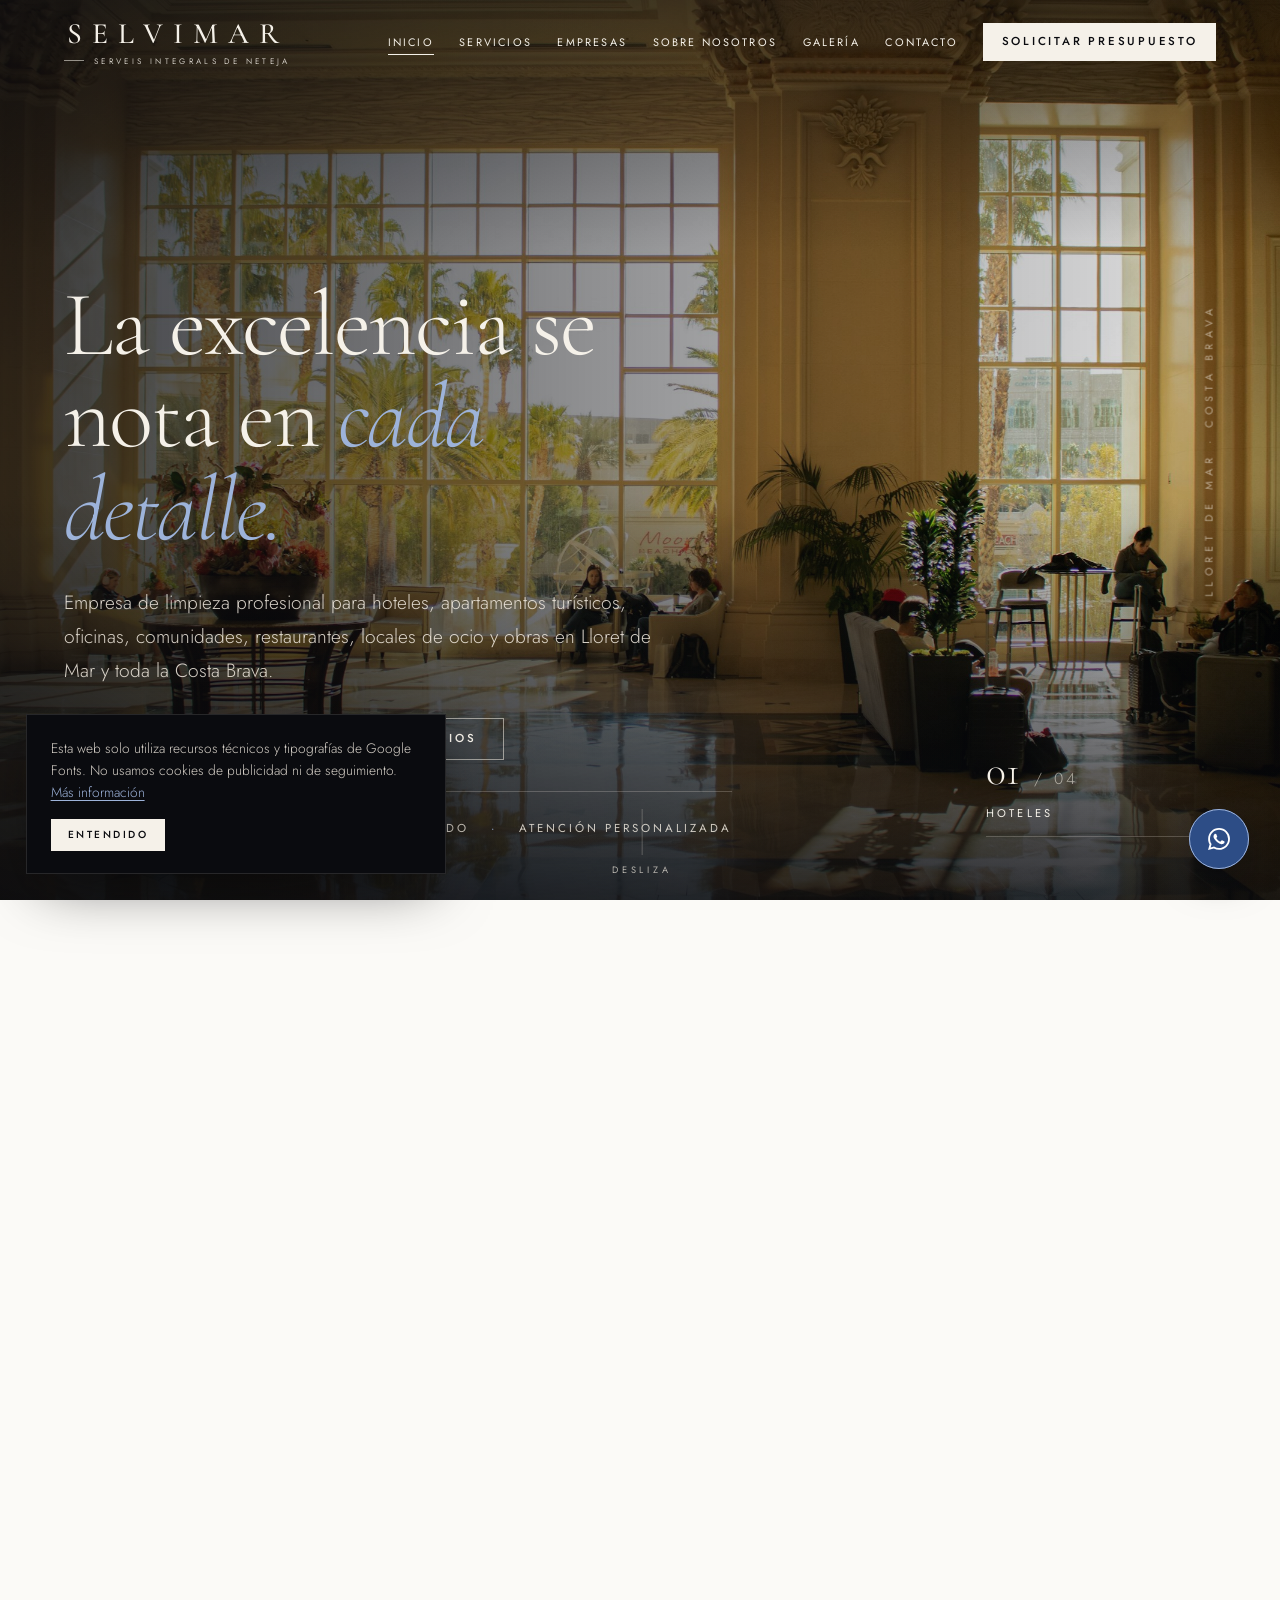
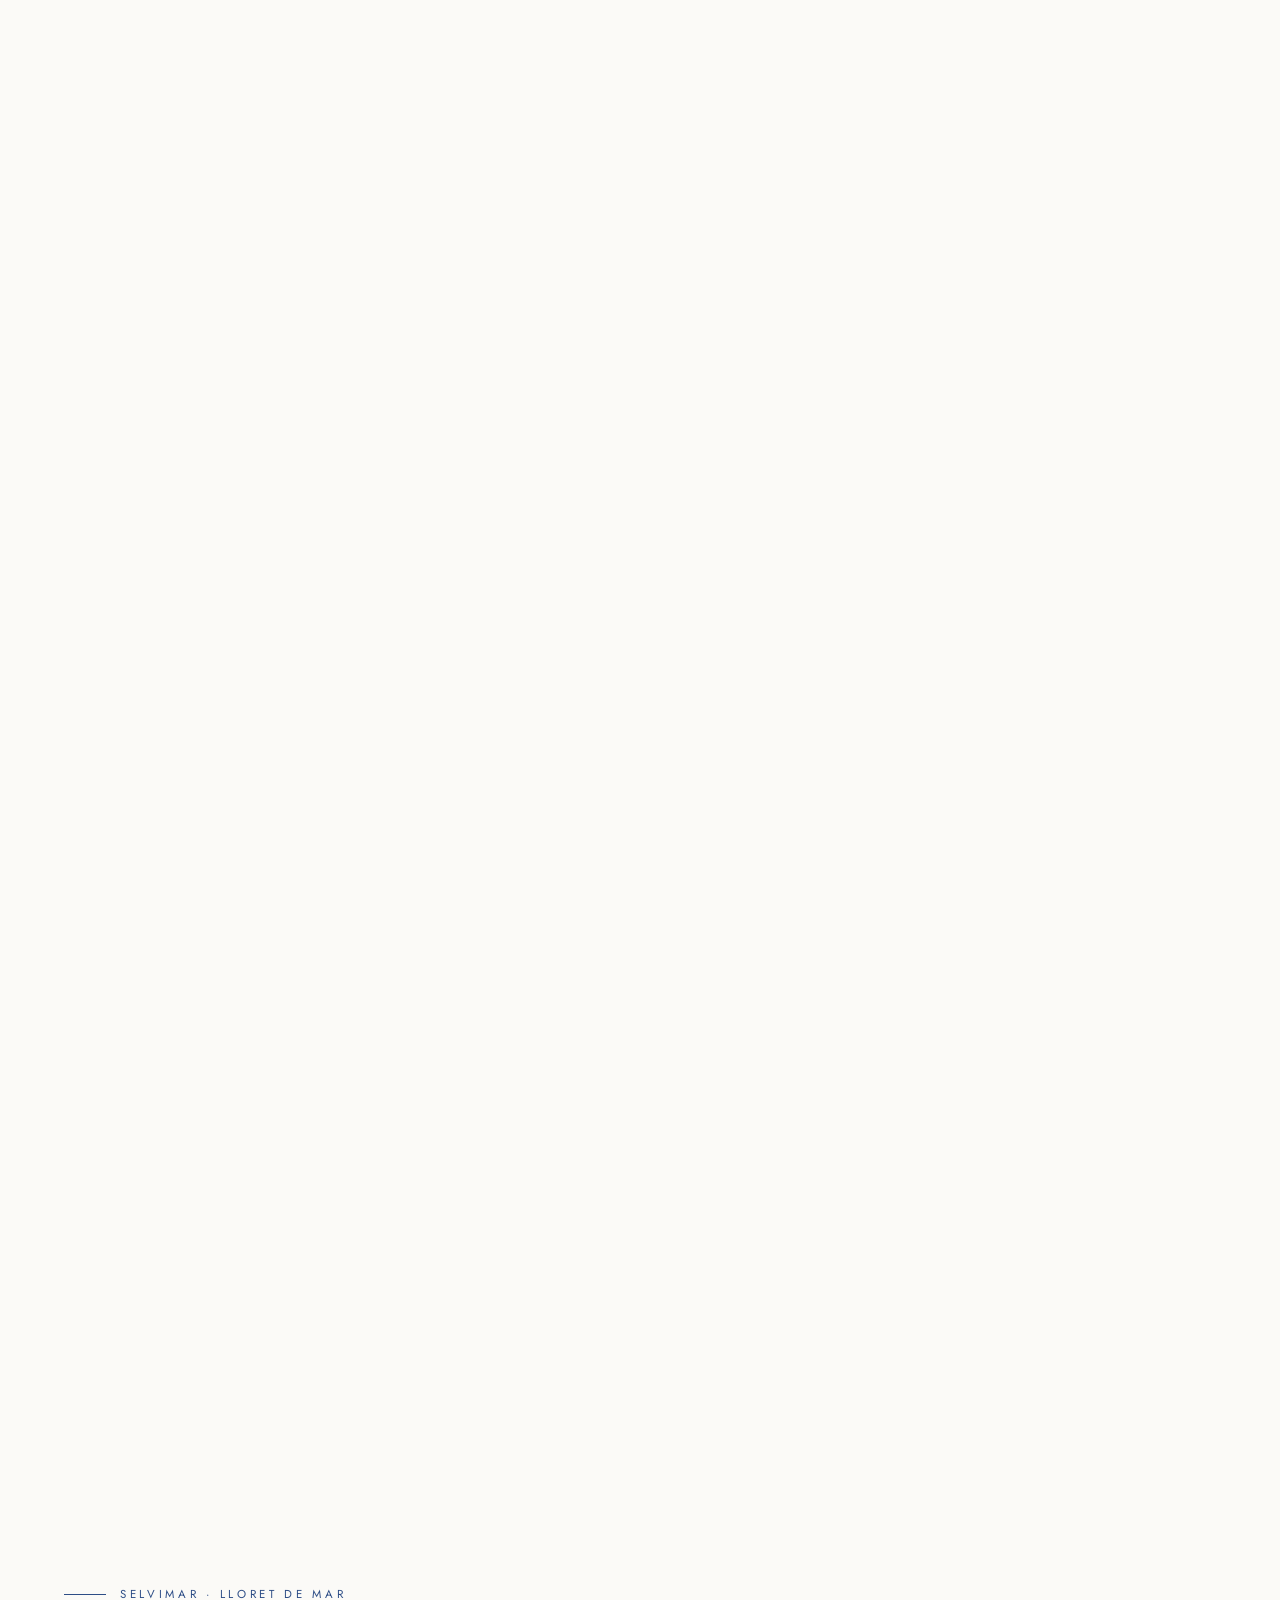
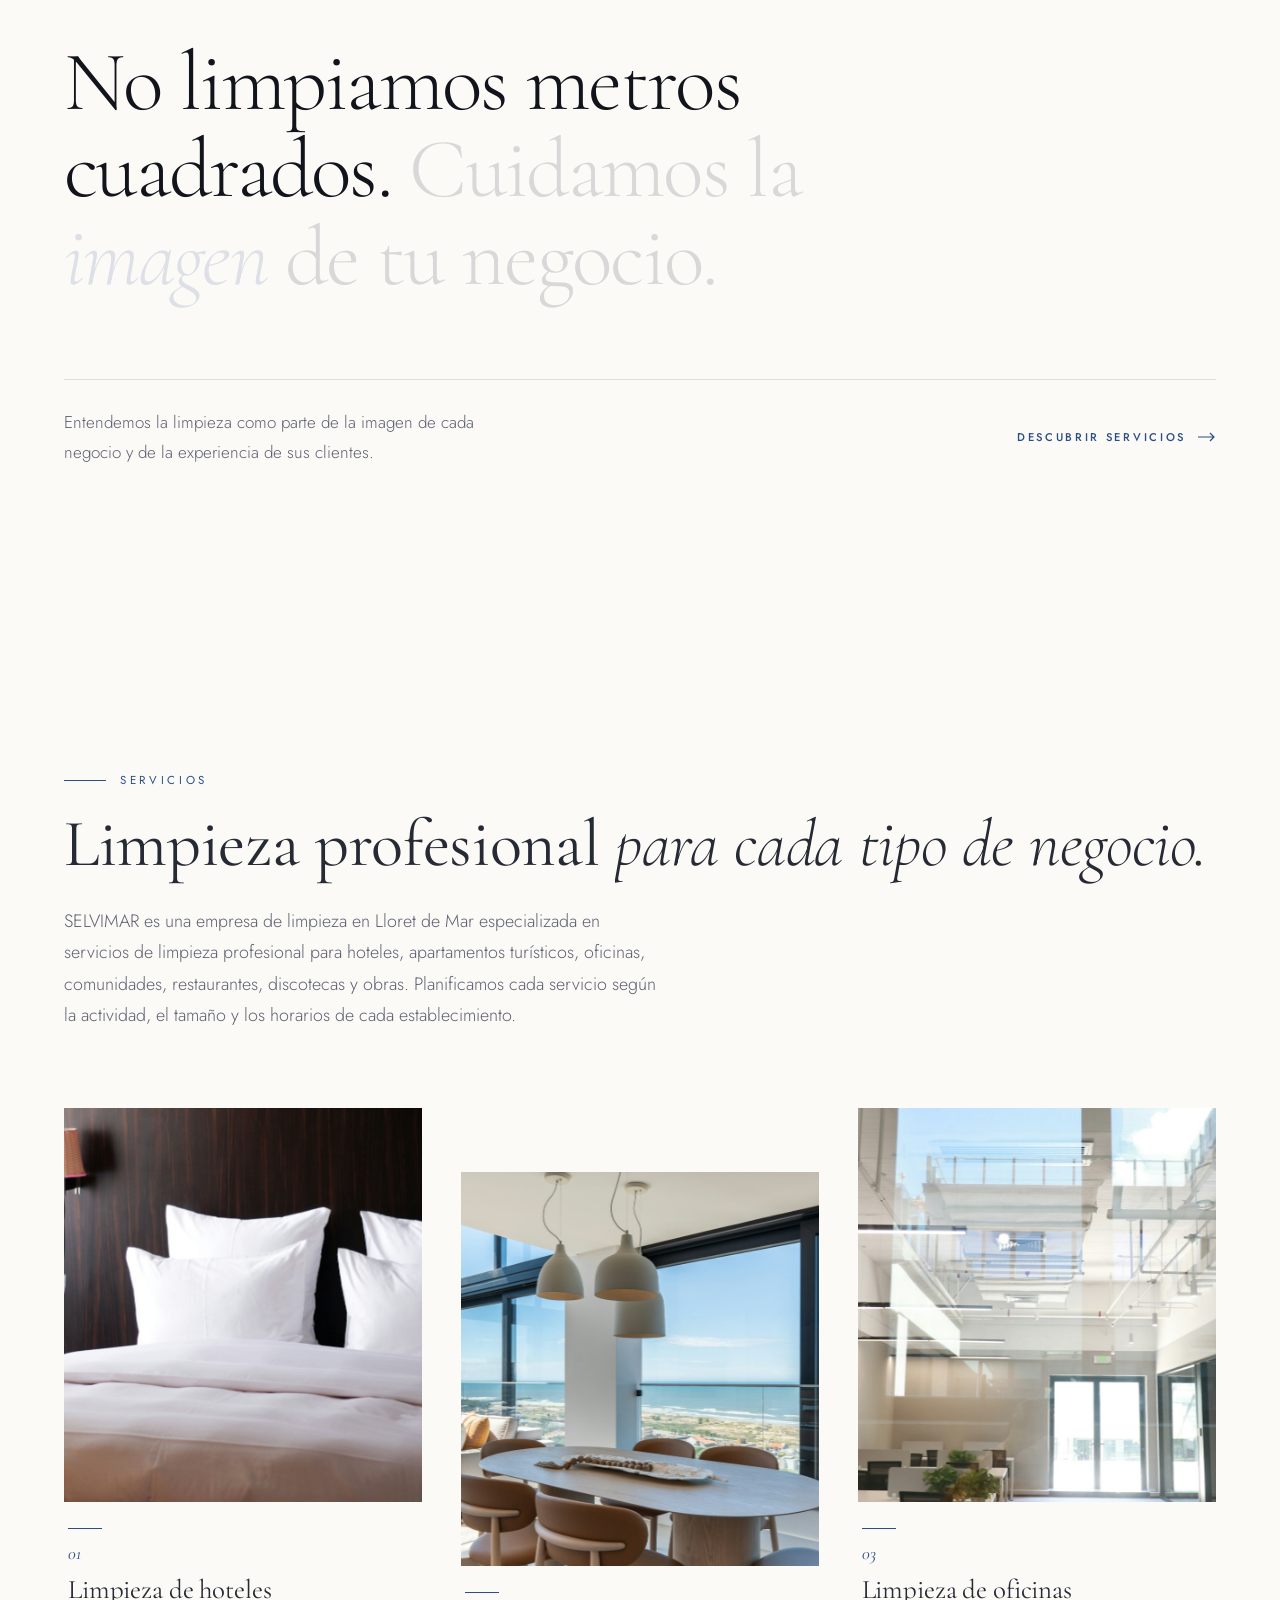
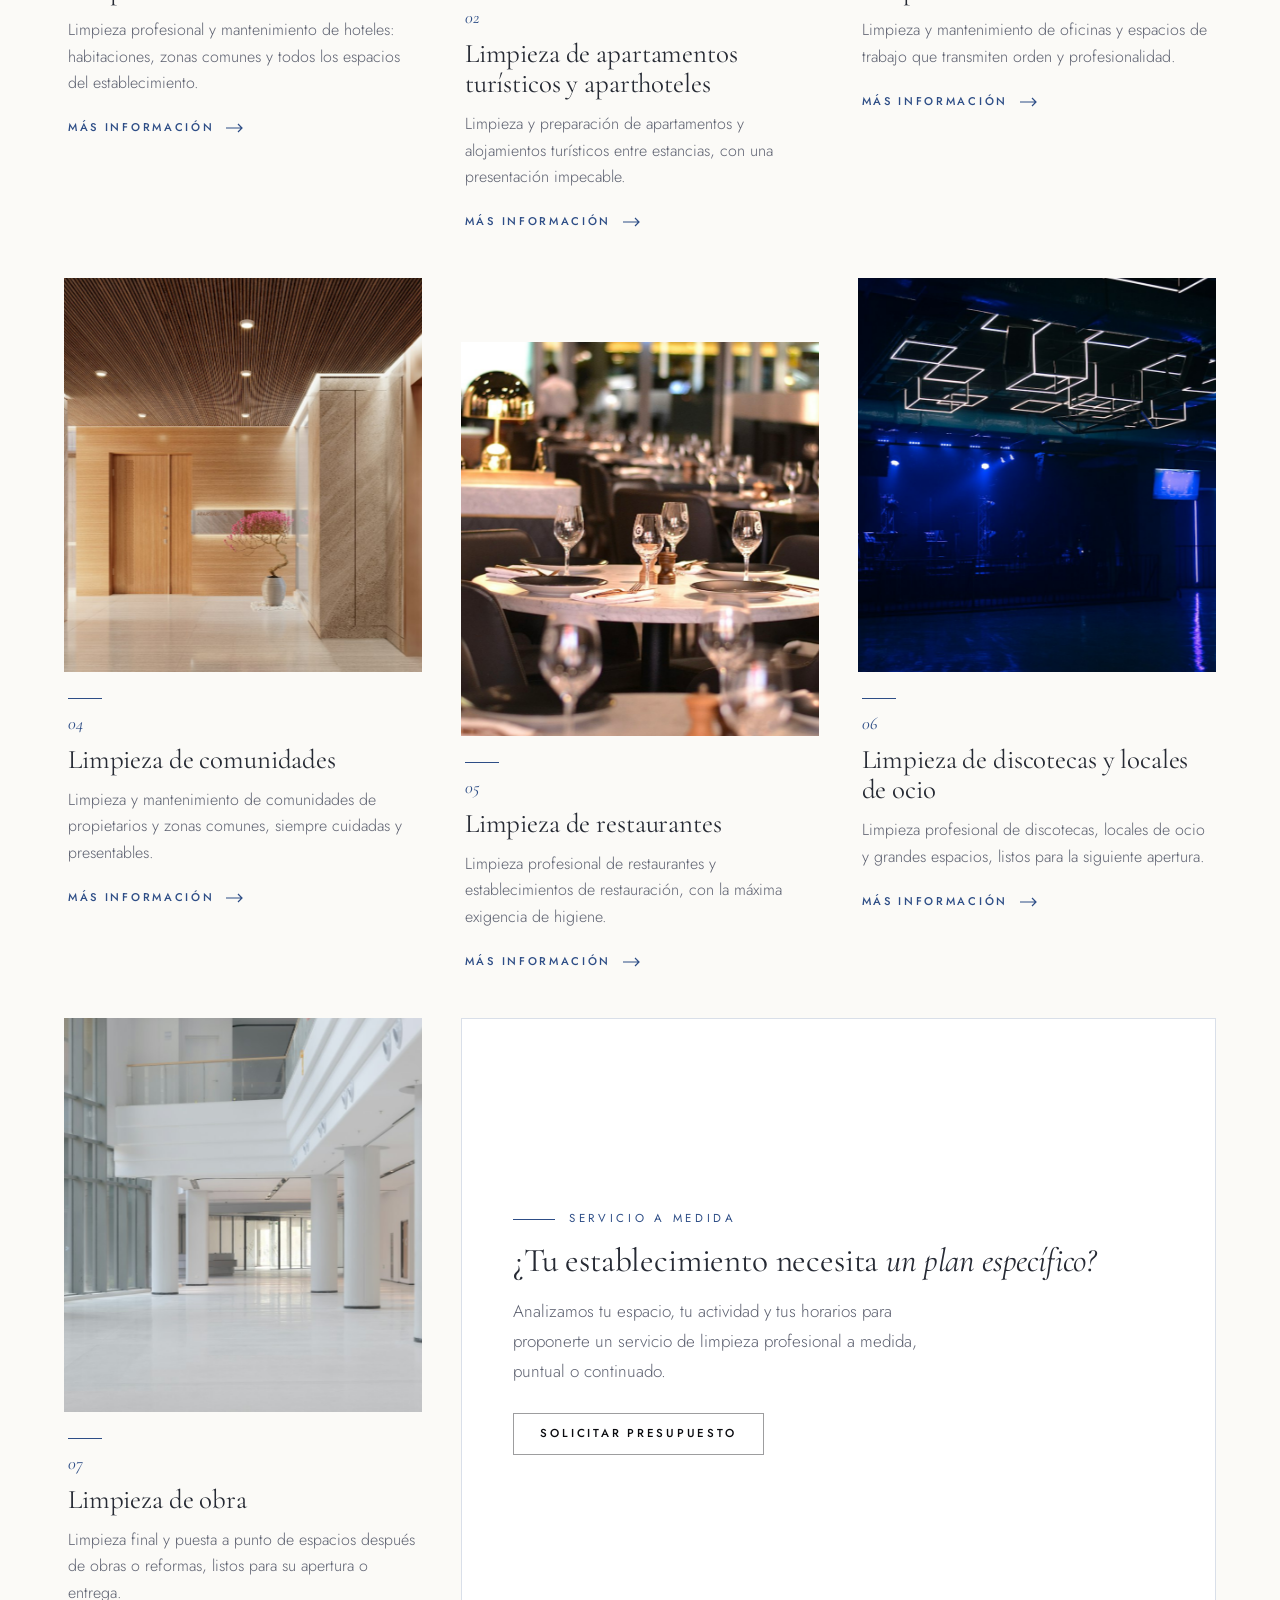
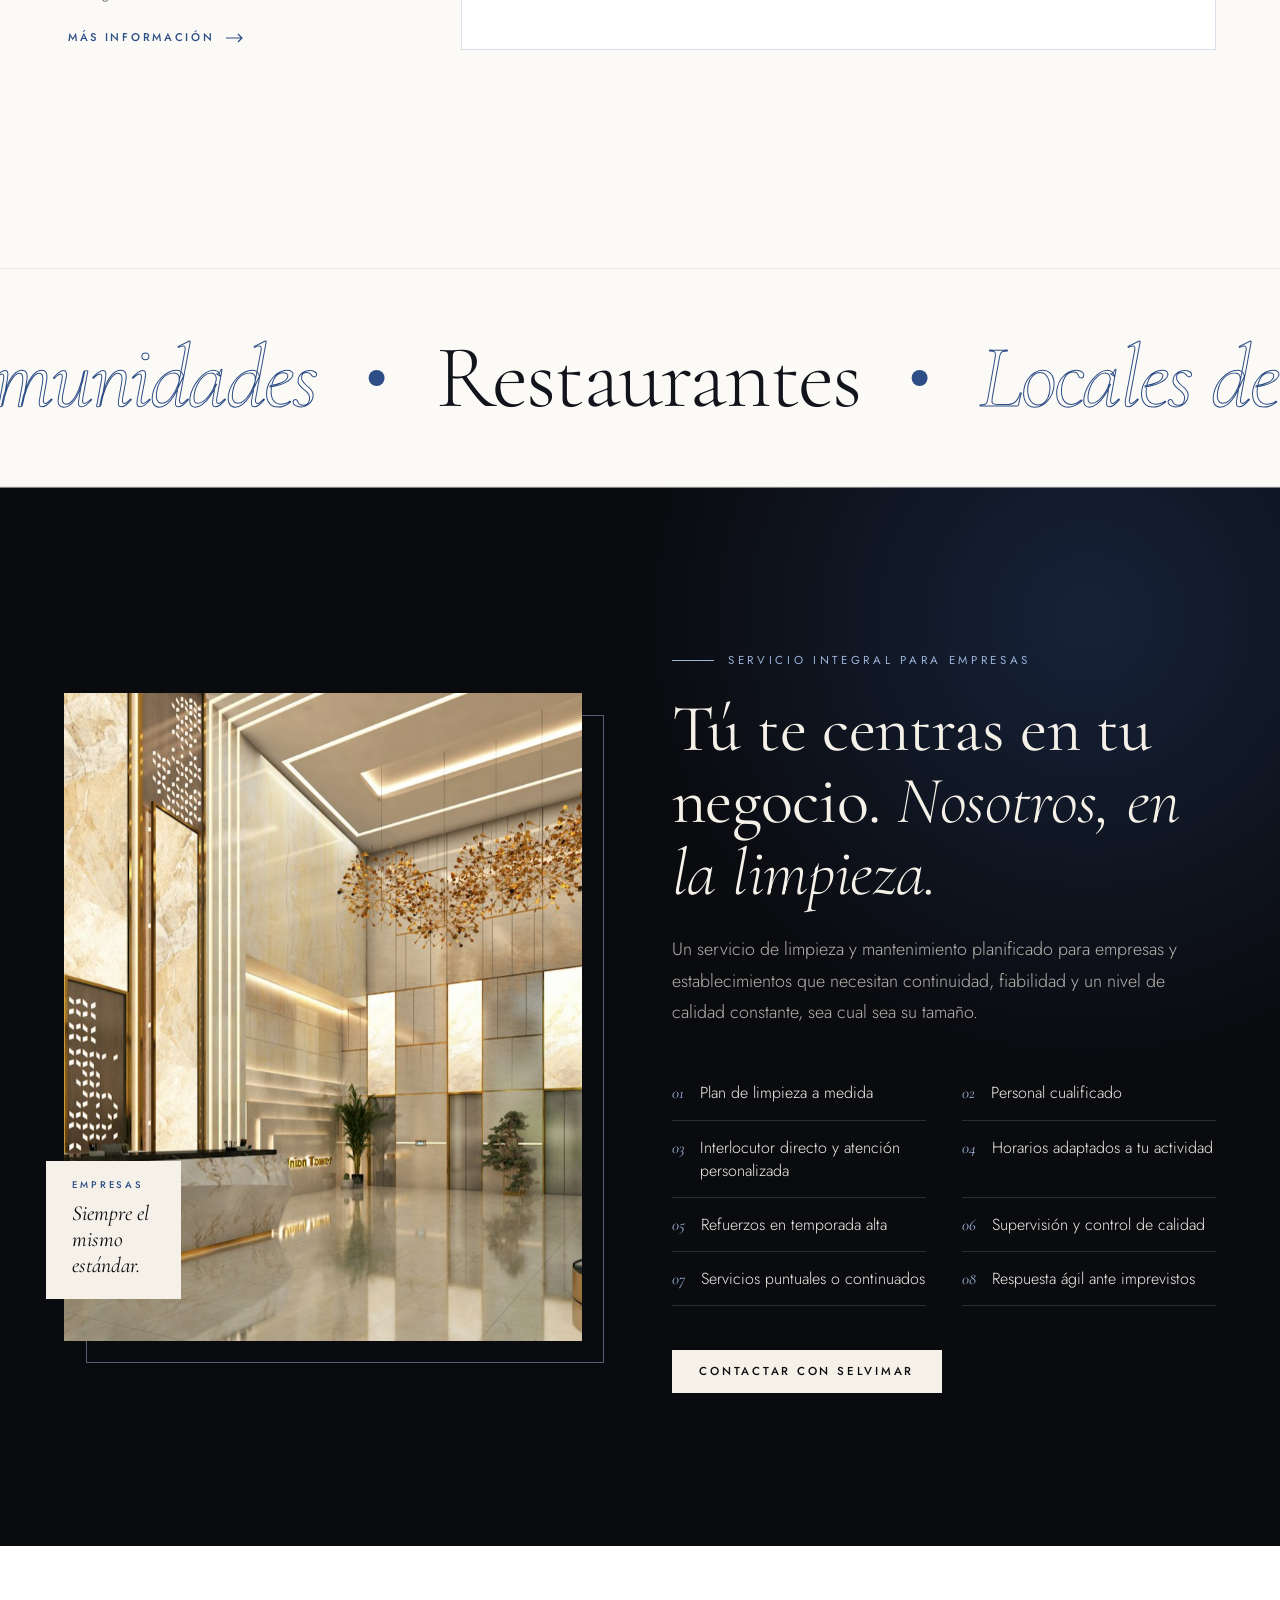
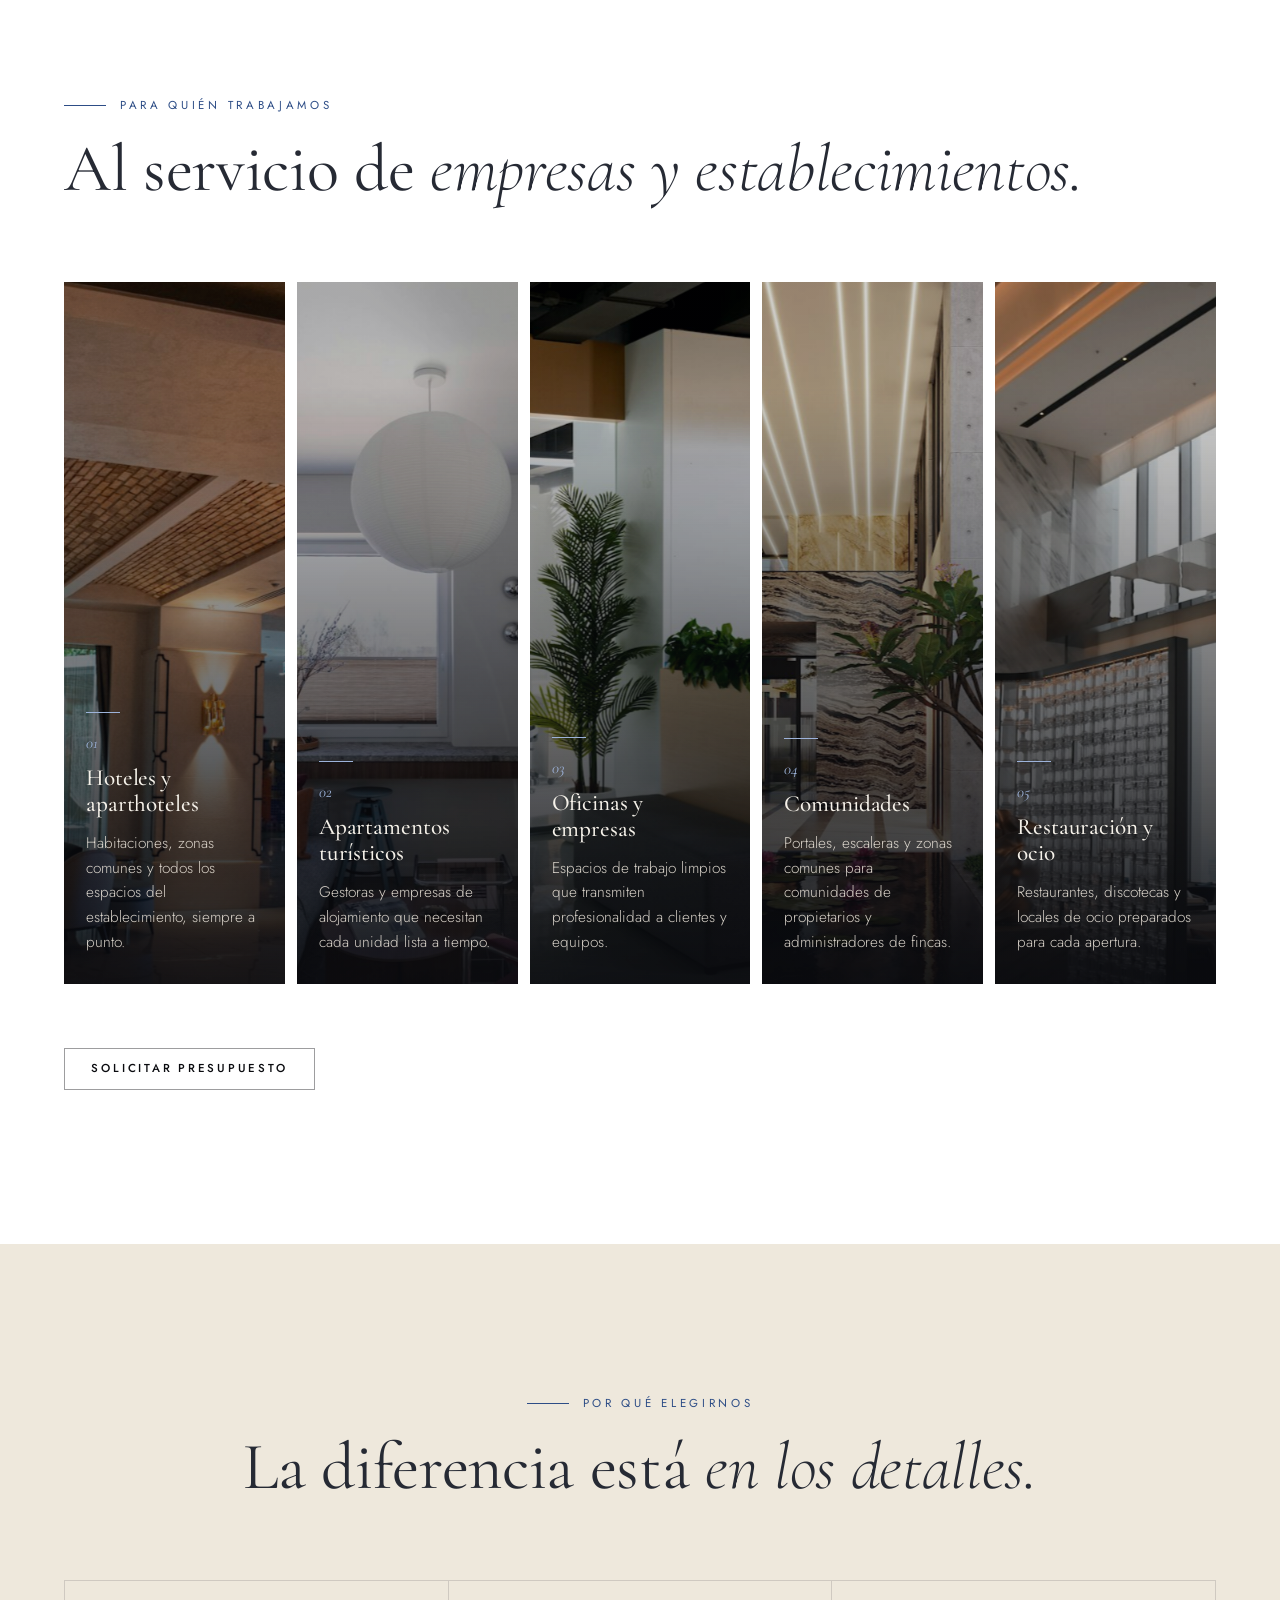
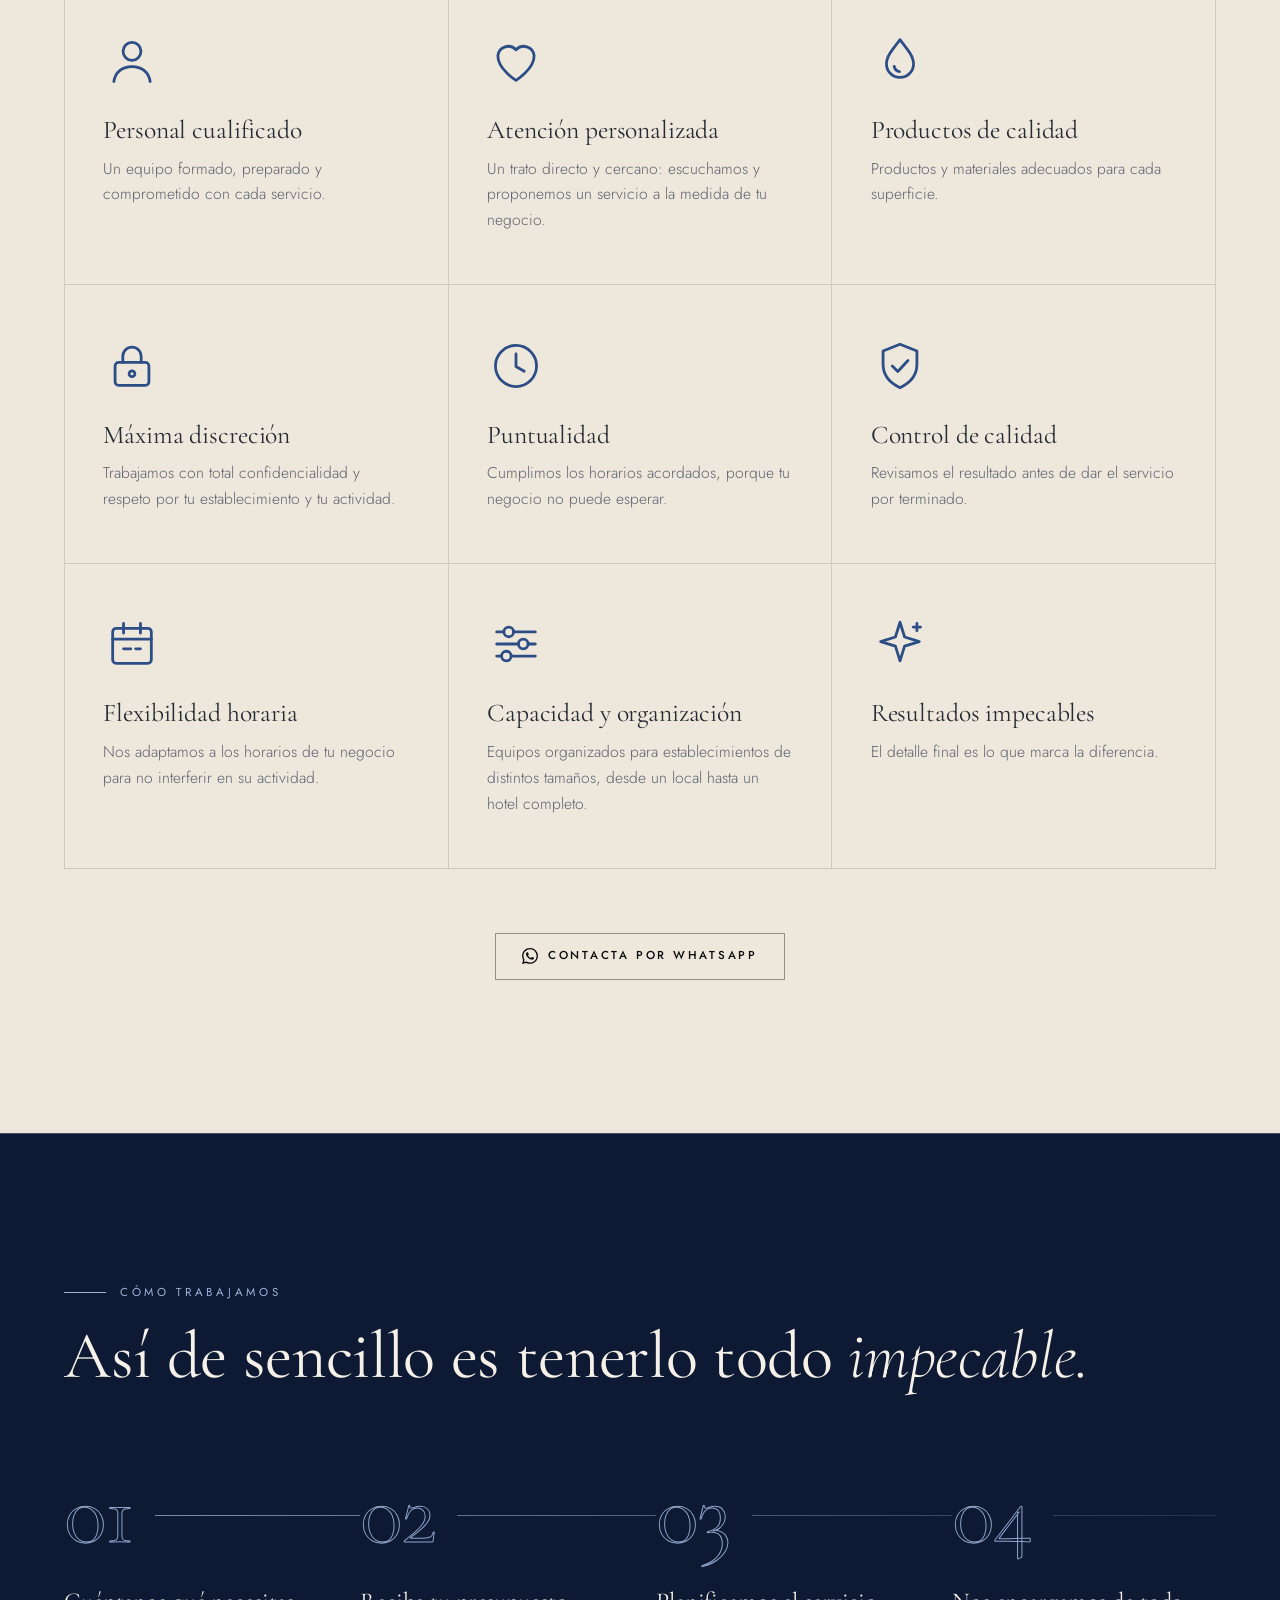
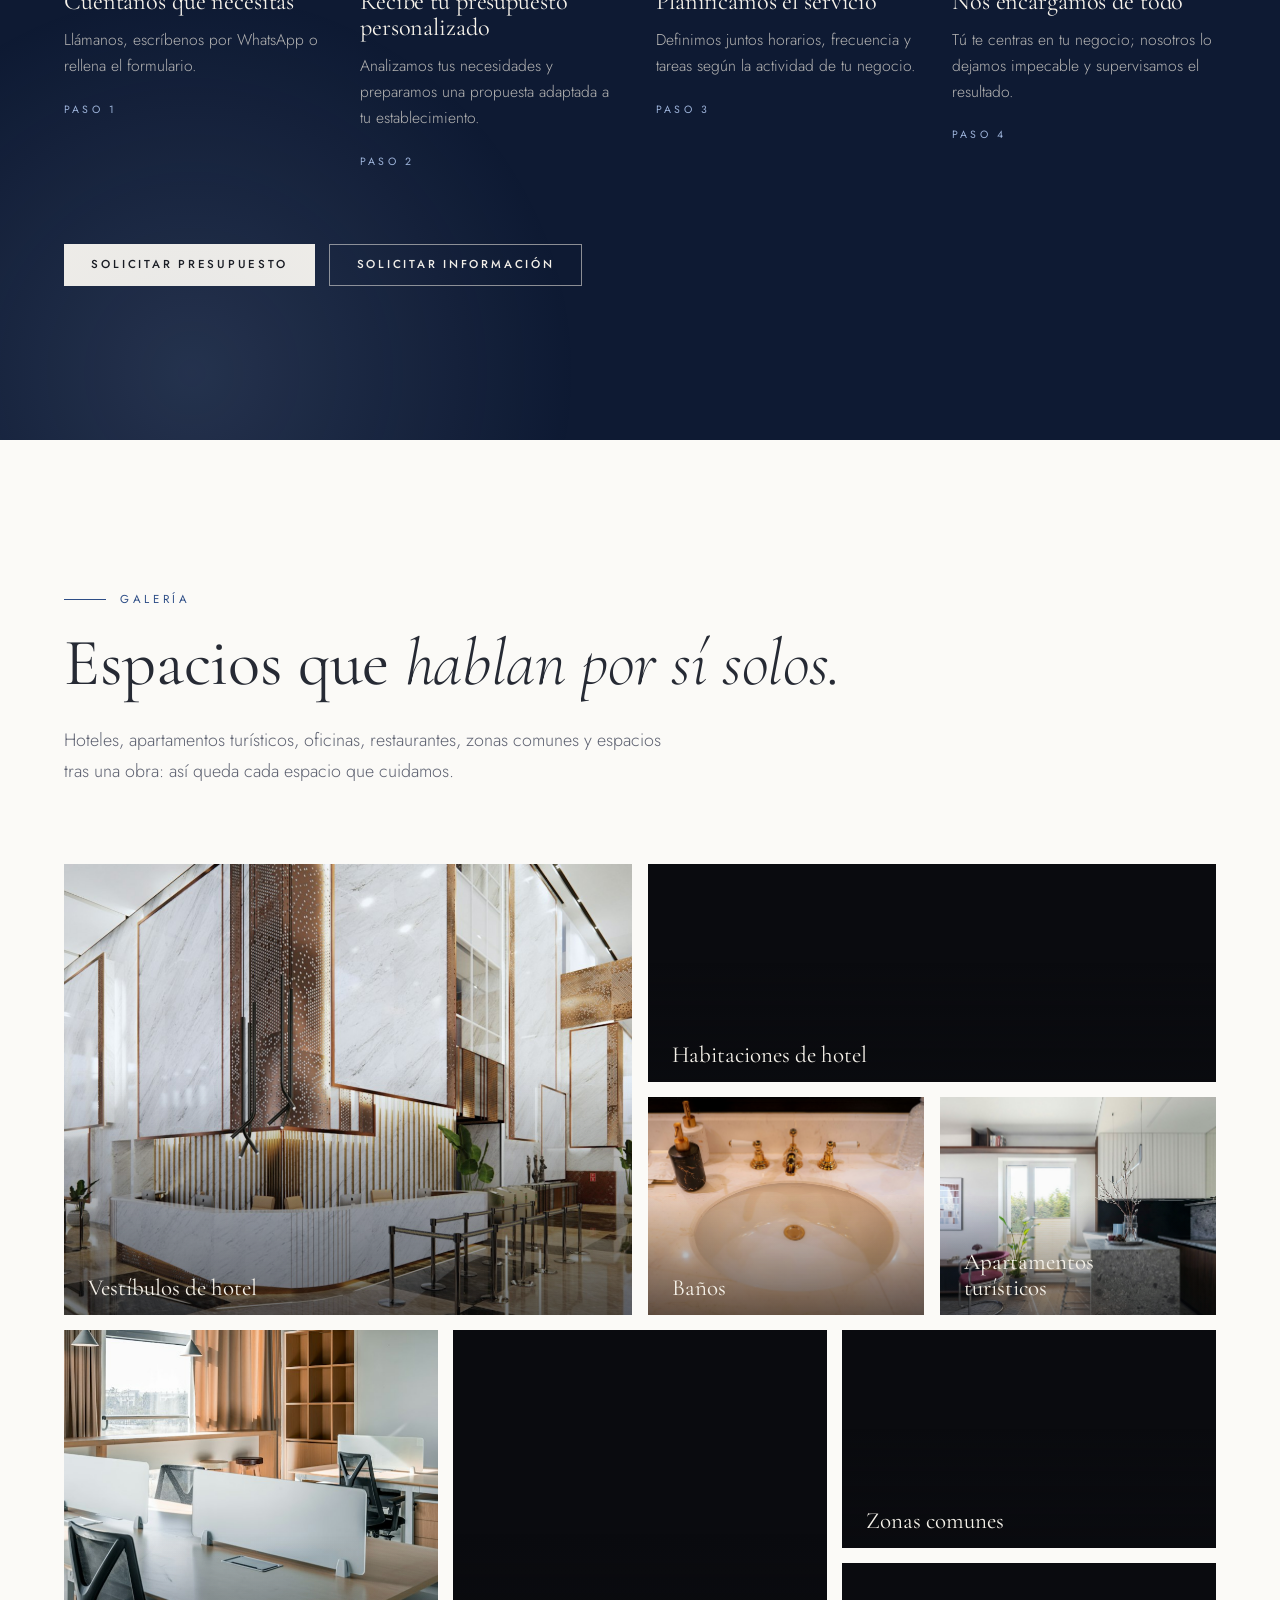
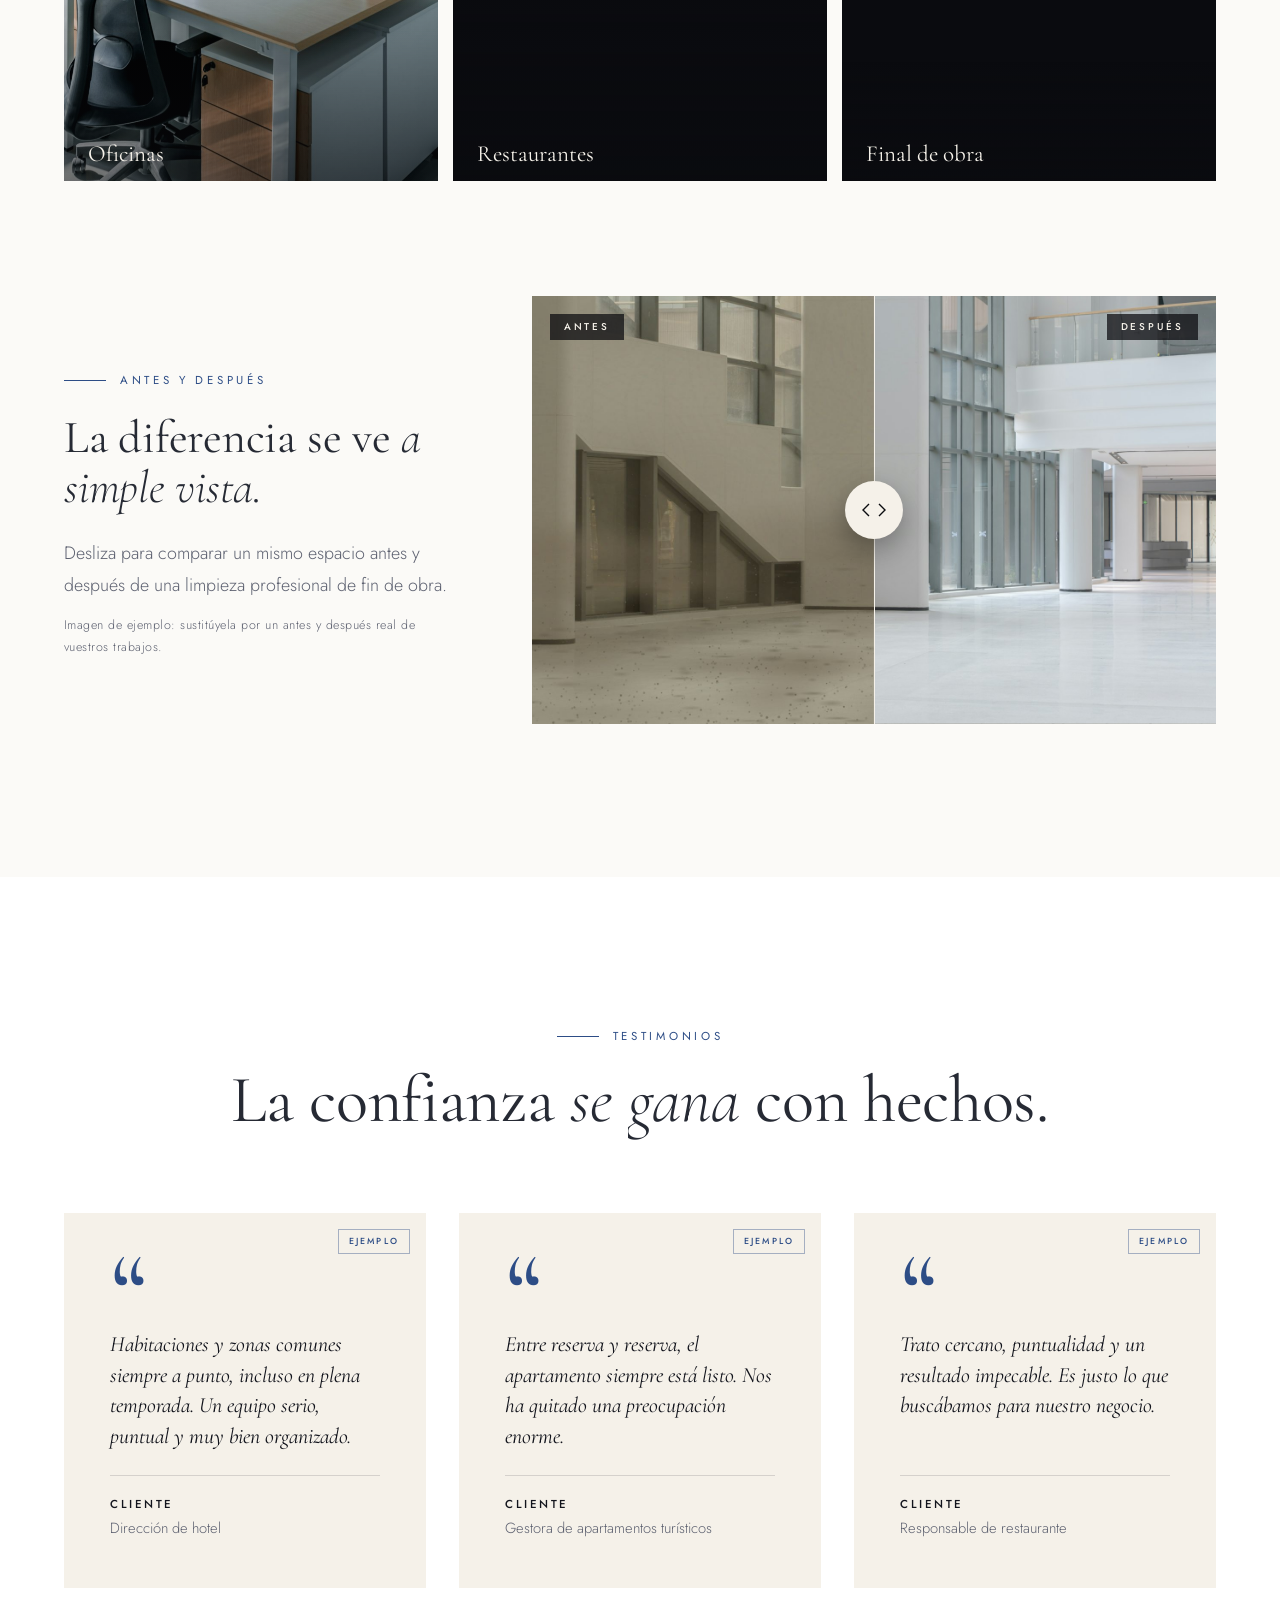
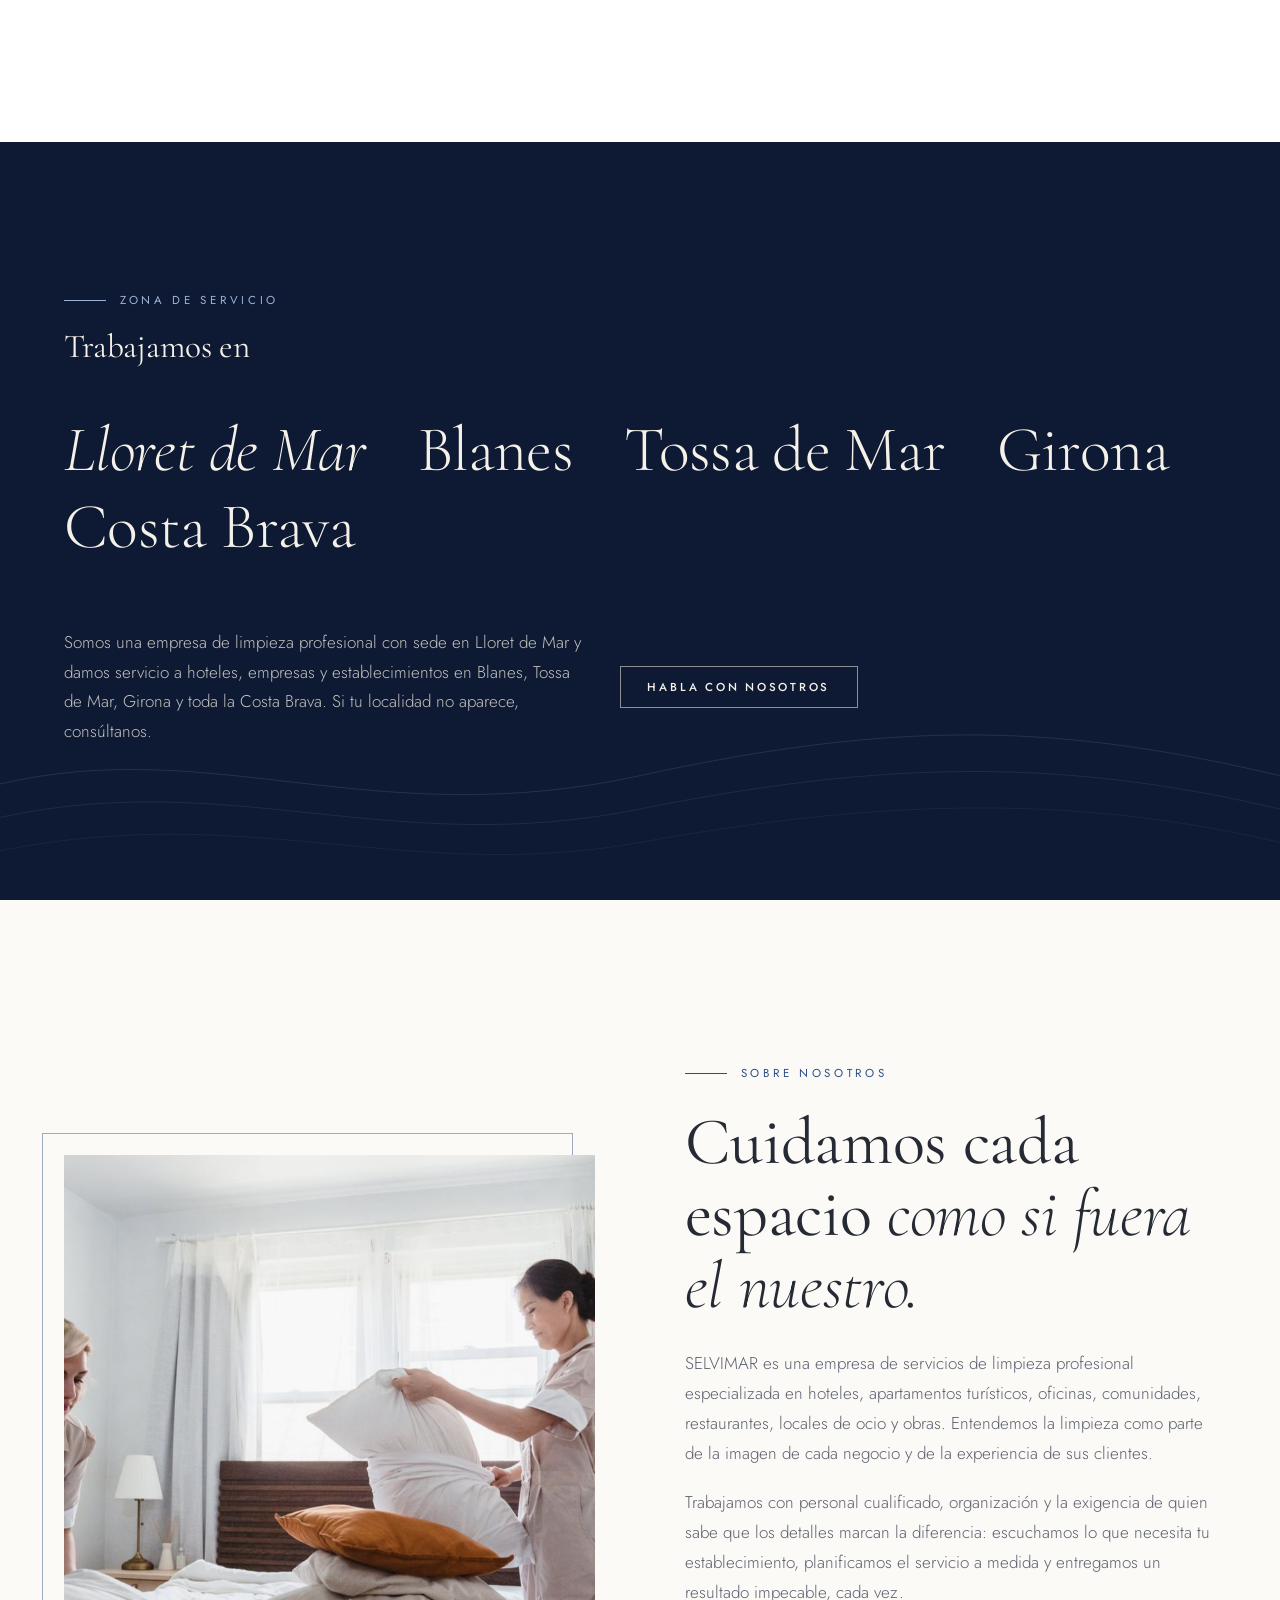
==== commit b383ee9f: "Rediseño premium: portada cinematográfica por escenas y animaciones al hacer scroll Co-Authored-By: " ====
--- a/index.html
+++ b/index.html
@@ -24,9 +24,11 @@
 <link rel="preconnect" href="https://fonts.gstatic.com" crossorigin>
 <link href="https://fonts.googleapis.com/css2?family=Cormorant+Garamond:ital,wght@0,300;0,400;0,500;0,600;1,300;1,400;1,500&family=Jost:wght@300;400;500&display=swap" rel="stylesheet">
 <link rel="stylesheet" href="css/styles.css">
-<script>document.documentElement.className='js';</script>
+<script>(function(){var c='js';try{if(sessionStorage.getItem('sv_intro'))c+=' intro-seen';sessionStorage.setItem('sv_intro','1')}catch(e){}document.documentElement.className=c})();</script>
 </head>
 <body>
+<div class="intro" aria-hidden="true"><span class="intro-name">SELVIMAR</span><span class="intro-line"></span><span class="intro-sub">Serveis Integrals de Neteja</span></div>
+<div class="progress" aria-hidden="true"><span data-progress></span></div>
 <a class="skip" href="#main">Saltar al contenido</a>
 <header class="header" id="top">
   <div class="container">
@@ -50,24 +52,54 @@
 <main id="main">
 
   <!-- ============================== HERO ============================== -->
-  <section class="hero" id="inicio" aria-label="Presentación">
-    <div class="hero-media" data-parallax>
-      <!-- FOTO PRINCIPAL: sustituye assets/img/hero.jpg por tu foto real (ver README, paso 5) -->
-      <img src="assets/img/hero.jpg" alt="Vestíbulo de hotel de lujo con suelos de mármol pulido y luz natural, impecable" width="2400" height="1500" fetchpriority="high">
-    </div>
-    <div class="container hero-inner">
-      <div class="hero-stagger">
-        <h1>La excelencia se nota en <em>cada detalle.</em></h1>
-        <p class="hero-text">Empresa de limpieza profesional para hoteles, apartamentos turísticos, oficinas, comunidades, restaurantes, locales de ocio y obras en Lloret de Mar y toda la Costa Brava.</p>
-        <div class="hero-cta">
-          <a class="btn btn--solid" href="#contacto" data-cta>Solicitar presupuesto</a>
-          <a class="btn btn--line" href="#servicios">Ver servicios</a>
-        </div>
-        <div class="hero-tags"><span>Hoteles y empresas</span><span>Personal cualificado</span><span>Atención personalizada</span></div>
-      </div>
-    </div>
-    <span class="hero-side" aria-hidden="true">Lloret de Mar · Costa Brava</span>
-    <span class="hero-scroll" aria-hidden="true"></span>
+  <!-- La portada es una secuencia de escenas que avanzan al hacer scroll.
+       Para cambiar una escena, sustituye su imagen (la primera es la foto principal). -->
+  <section class="hero" id="inicio" aria-label="Presentación" data-hero>
+    <div class="hero-stage">
+      <div class="hero-frame" data-hero-frame>
+        <div class="hero-media">
+          <!-- FOTO PRINCIPAL: sustituye assets/img/hero.jpg por tu foto real (ver README, paso 5) -->
+          <div class="hero-scene" data-scene><img src="assets/img/hero.jpg" alt="Vestíbulo de hotel de lujo con suelos de mármol pulido y luz natural, impecable" width="2400" height="1500" fetchpriority="high"></div>
+          <div class="hero-scene" data-scene aria-hidden="true"><img src="assets/img/servicio-apartamentos-turisticos.jpg" alt="" width="1600" height="1000" loading="lazy" decoding="async"></div>
+          <div class="hero-scene" data-scene aria-hidden="true"><img src="assets/img/servicio-oficinas.jpg" alt="" width="1600" height="1000" loading="lazy" decoding="async"></div>
+          <div class="hero-scene" data-scene aria-hidden="true"><img src="assets/img/servicio-restaurantes.jpg" alt="" width="1600" height="1000" loading="lazy" decoding="async"></div>
+        </div>
+      </div>
+      <div class="hero-content" data-hero-content>
+        <div class="container hero-inner">
+          <div class="hero-stagger">
+            <h1 data-split>La excelencia se nota en <em>cada detalle.</em></h1>
+            <p class="hero-text">Empresa de limpieza profesional para hoteles, apartamentos turísticos, oficinas, comunidades, restaurantes, locales de ocio y obras en Lloret de Mar y toda la Costa Brava.</p>
+            <div class="hero-cta">
+              <a class="btn btn--solid" href="#contacto" data-cta>Solicitar presupuesto</a>
+              <a class="btn btn--line" href="#servicios">Ver servicios</a>
+            </div>
+            <div class="hero-tags"><span>Hoteles y empresas</span><span>Personal cualificado</span><span>Atención personalizada</span></div>
+          </div>
+        </div>
+        <div class="hero-index" aria-hidden="true">
+          <span class="hero-count"><b data-scene-n>01</b> / 04</span>
+          <ol class="hero-labels">
+            <li class="is-active">Hoteles</li><li>Apartamentos turísticos</li><li>Oficinas y empresas</li><li>Restauración y ocio</li>
+          </ol>
+          <span class="hero-bar"><i data-scene-bar></i></span>
+        </div>
+        <span class="hero-side" aria-hidden="true">Lloret de Mar · Costa Brava</span>
+        <span class="hero-scroll" aria-hidden="true"><i></i>Desliza</span>
+      </div>
+    </div>
+  </section>
+
+  <!-- ============================ MANIFIESTO ============================ -->
+  <section class="manifesto" aria-label="Nuestra filosofía">
+    <div class="container">
+      <span class="eyebrow reveal">SELVIMAR · Lloret de Mar</span>
+      <p class="manifesto-text" data-words>No limpiamos metros cuadrados. Cuidamos la <em>imagen</em> de tu negocio.</p>
+      <div class="manifesto-foot reveal">
+        <p>Entendemos la limpieza como parte de la imagen de cada negocio y de la experiencia de sus clientes.</p>
+        <a class="link-btn" href="#servicios">Descubrir servicios <svg viewBox="0 0 18 10" aria-hidden="true"><path d="M0 5h16M12 1l4 4-4 4" fill="none" stroke="currentColor" stroke-width="1.2"/></svg></a>
+      </div>
+    </div>
   </section>
 
   <!-- ============================ SERVICIOS ============================ -->
@@ -180,11 +212,18 @@
     </div>
   </section>
 
+  <!-- Banda de servicios que se desliza al hacer scroll (decorativa) -->
+  <div class="band" aria-hidden="true">
+    <div class="band-track" data-band>
+      <span>Hoteles</span><span><em>Apartamentos turísticos</em></span><span>Oficinas</span><span><em>Comunidades</em></span><span>Restaurantes</span><span><em>Locales de ocio</em></span><span>Limpieza de obra</span><span><em>Costa Brava</em></span>
+    </div>
+  </div>
+
   <!-- ====================== SERVICIO INTEGRAL PARA EMPRESAS ====================== -->
   <section class="section concierge on-dark" id="empresas">
     <div class="container concierge-grid">
       <div class="concierge-media reveal reveal--left">
-        <img src="assets/img/concierge.jpg" alt="Recepción de hotel con mármol pulido y detalles dorados, impecable tras la limpieza" width="1600" height="1000" loading="lazy" decoding="async">
+        <div class="frame"><img src="assets/img/concierge.jpg" alt="Recepción de hotel con mármol pulido y detalles dorados, impecable tras la limpieza" width="1600" height="1000" loading="lazy" decoding="async"></div>
         <div class="concierge-badge"><small>Empresas</small>Siempre el mismo estándar.</div>
       </div>
       <div class="reveal reveal--right">
@@ -450,7 +489,7 @@
   <section class="section about" id="nosotros">
     <div class="container about-grid">
       <div class="about-media reveal reveal--left">
-        <img src="assets/img/sobre-nosotros.jpg" alt="Dos profesionales de limpieza uniformadas preparando una habitación de hotel luminosa" width="1600" height="1000" loading="lazy" decoding="async">
+        <div class="frame"><img src="assets/img/sobre-nosotros.jpg" alt="Dos profesionales de limpieza uniformadas preparando una habitación de hotel luminosa" width="1600" height="1000" loading="lazy" decoding="async"></div>
       </div>
       <div class="about-text reveal reveal--right">
         <span class="eyebrow">Sobre nosotros</span>
--- a/css/styles.css
+++ b/css/styles.css
@@ -13,8 +13,9 @@
   --blue:       #2d4d86;   /* azul elegante (botones y detalles) */
   --blue-deep:  #223c6b;   /* azul al pasar el ratón */
   --blue-soft:  #9db3da;   /* azul claro para fondos oscuros */
-  --cream:      #f4eee3;   /* crema principal */
-  --cream-2:    #ebe2d1;   /* crema más marcado */
+  --cream:      #f5f1e9;   /* crema principal */
+  --cream-2:    #eee8dc;   /* crema más marcado */
+  --paper:      #fbfaf7;   /* blanco cálido (fondo general, muy luminoso) */
   --white:      #ffffff;
   --text:       #262a34;   /* texto de lectura */
   --muted:      #5d6170;   /* texto secundario */
@@ -28,6 +29,7 @@
   --gutter: clamp(20px, 5vw, 72px);
   --maxw: 1280px;
   --ease: cubic-bezier(.22, .61, .21, 1);
+  --ease-out: cubic-bezier(.16, 1, .3, 1);   /* salida suave tipo "expo" para las animaciones premium */
   --header-h: 84px;
 }
 
@@ -41,7 +43,7 @@
   font-size: 1.0625rem;
   line-height: 1.75;
   color: var(--text);
-  background: var(--cream);
+  background: var(--paper);
   -webkit-font-smoothing: antialiased;
   text-rendering: optimizeLegibility;
   overflow-x: hidden;
@@ -130,7 +132,7 @@
 .link-btn:hover svg { transform: translateX(6px); }
 
 /* ---------- ANIMACIONES DE APARICIÓN ---------- */
-.js .reveal { opacity: 0; transform: translateY(34px); transition: opacity 1.1s var(--ease), transform 1.1s var(--ease); transition-delay: var(--d, 0s); }
+.js .reveal { opacity: 0; transform: translateY(34px); transition: opacity 1.2s var(--ease-out), transform 1.4s var(--ease-out); transition-delay: var(--d, 0s); }
 .js .reveal.is-in { opacity: 1; transform: none; }
 .js .reveal--fade { transform: none; }
 .js .reveal--left { transform: translateX(-40px); }
@@ -147,7 +149,11 @@
   color: var(--cream);
   transition: background-color .5s var(--ease), height .5s var(--ease), box-shadow .5s var(--ease), transform .5s var(--ease);
 }
-.header.is-scrolled { background: rgba(10, 11, 15, .92); -webkit-backdrop-filter: blur(14px); backdrop-filter: blur(14px); --header-h: 72px; height: 72px; box-shadow: 0 1px 0 rgba(244, 238, 227, .08); }
+.header.is-scrolled { background: rgba(251, 250, 247, .82); color: var(--ink); -webkit-backdrop-filter: blur(18px) saturate(1.4); backdrop-filter: blur(18px) saturate(1.4); --header-h: 72px; height: 72px; box-shadow: 0 1px 0 rgba(18, 20, 28, .08); }
+.header.is-scrolled .btn--solid { background: var(--ink); color: var(--cream); border-color: var(--ink); }
+.header.is-scrolled .btn--solid:hover { color: #fff; border-color: var(--blue); }
+.header.is-hidden { transform: translateY(-100%); }
+.nav-open .header { color: var(--cream); transform: none; }
 .header .container { display: flex; align-items: center; justify-content: space-between; gap: 24px; }
 
 .logo { display: inline-flex; flex-direction: column; align-items: flex-start; line-height: 1; color: inherit; }
@@ -197,23 +203,27 @@
 /* ==========================================================================
    HERO
    ========================================================================== */
-.hero {
-  position: relative; isolation: isolate; overflow: hidden;
-  min-height: 100vh; min-height: 100svh;
-  display: flex; align-items: flex-end;
-  color: var(--cream); background: var(--black);
-  padding: calc(var(--header-h) + 60px) 0 clamp(48px, 7vh, 84px);
-}
-.hero-media { position: absolute; inset: -6% 0; z-index: -2; will-change: transform; }
-.hero-media img { width: 100%; height: 100%; object-fit: cover; object-position: 50% 60%; animation: kenburns 26s ease-out both; }
-@keyframes kenburns { from { transform: scale(1.12); } to { transform: scale(1.02); } }
-.hero::before {
-  content: ""; position: absolute; inset: 0; z-index: -1;
+/* La portada ocupa varias pantallas de scroll: el "escenario" se queda fijo
+   mientras las escenas avanzan (el script calcula el progreso). */
+.hero { position: relative; color: var(--cream); background: var(--paper); }
+.js .hero { height: 330vh; }
+.hero-stage { position: relative; height: 100vh; height: 100svh; min-height: 560px; overflow: hidden; }
+.js .hero-stage { position: sticky; top: 0; }
+.hero-frame { position: absolute; inset: 0; overflow: hidden; background: var(--black); will-change: clip-path; }
+.hero-media { position: absolute; inset: 0; }
+.hero-scene { position: absolute; inset: 0; overflow: hidden; will-change: transform, clip-path; }
+.hero-scene + .hero-scene { clip-path: inset(100% 0 0 0); }
+.hero-scene img { width: 100%; height: 100%; object-fit: cover; object-position: 50% 60%; }
+.hero-scene:first-child img { animation: kenburns 3.2s var(--ease-out) var(--intro, 1.1s) both; }
+@keyframes kenburns { from { transform: scale(1.18); filter: brightness(.6); } to { transform: scale(1); filter: none; } }
+.hero-frame::after {
+  content: ""; position: absolute; inset: 0; pointer-events: none;
   background:
-    linear-gradient(90deg, rgba(10, 11, 15, .82) 0%, rgba(10, 11, 15, .5) 48%, rgba(10, 11, 15, .1) 100%),
-    linear-gradient(180deg, rgba(10, 11, 15, .6) 0%, rgba(10, 11, 15, 0) 30%, rgba(10, 11, 15, .0) 55%, rgba(10, 11, 15, .82) 100%);
-}
-.hero-inner { display: grid; }
+    linear-gradient(90deg, rgba(10, 11, 15, .8) 0%, rgba(10, 11, 15, .45) 46%, rgba(10, 11, 15, .08) 100%),
+    linear-gradient(180deg, rgba(10, 11, 15, .55) 0%, rgba(10, 11, 15, 0) 28%, rgba(10, 11, 15, 0) 55%, rgba(10, 11, 15, .8) 100%);
+}
+.hero-content { position: absolute; inset: 0; display: flex; align-items: flex-end; padding: calc(var(--header-h) + 60px) 0 clamp(48px, 7vh, 84px); will-change: opacity, transform; }
+.hero-inner { display: grid; width: 100%; }
 .hero-stagger { display: grid; gap: clamp(22px, 3.4vh, 38px); justify-items: start; }
 .hero h1 { font-weight: 300; font-size: clamp(3rem, 7.2vw, 7rem); line-height: 1; letter-spacing: -.02em; max-width: 14ch; }
 .hero h1 em { font-style: italic; font-weight: 300; color: var(--blue-soft); }
@@ -229,20 +239,33 @@
   position: absolute; right: var(--gutter); top: 50%; z-index: 1; transform: translateY(-50%) rotate(180deg);
   writing-mode: vertical-rl; font: 400 .66rem/1 var(--sans); letter-spacing: .5em; text-transform: uppercase; color: rgba(244, 238, 227, .6);
 }
-.hero-scroll { position: absolute; right: var(--gutter); bottom: 34px; width: 1px; height: 64px; background: rgba(244, 238, 227, .25); overflow: hidden; }
-.hero-scroll::after { content: ""; position: absolute; left: 0; top: -100%; width: 1px; height: 100%; background: var(--cream); animation: scrollcue 2.4s var(--ease) infinite; }
+.hero-scroll { position: absolute; left: 50%; bottom: 26px; transform: translateX(-50%); display: grid; justify-items: center; gap: 10px; font: 400 .58rem/1 var(--sans); letter-spacing: .4em; text-transform: uppercase; color: rgba(244, 238, 227, .7); padding-left: .4em; }
+.hero-scroll i { position: relative; width: 1px; height: 46px; background: rgba(244, 238, 227, .25); overflow: hidden; }
+.hero-scroll i::after { content: ""; position: absolute; left: 0; top: -100%; width: 1px; height: 100%; background: var(--cream); animation: scrollcue 2.4s var(--ease) infinite; }
 @keyframes scrollcue { to { top: 100%; } }
-.hero .hero-stagger > * { opacity: 0; transform: translateY(30px); animation: rise 1.3s var(--ease) forwards; }
-.hero .hero-stagger > *:nth-child(1) { animation-delay: .25s; }
-.hero .hero-stagger > *:nth-child(2) { animation-delay: .5s; }
-.hero .hero-stagger > *:nth-child(3) { animation-delay: .75s; }
-.hero .hero-stagger > *:nth-child(4) { animation-delay: 1s; }
+/* Índice de escenas (abajo a la derecha) */
+.hero-index { position: absolute; right: var(--gutter); bottom: clamp(48px, 7vh, 84px); width: 230px; display: grid; gap: 14px; color: var(--cream); opacity: 0; animation: rise 1.4s var(--ease-out) calc(var(--intro, 1.1s) + 1.2s) forwards; }
+.hero-count { font: 300 1rem/1 var(--sans); letter-spacing: .2em; color: rgba(244, 238, 227, .6); }
+.hero-count b { font: 300 2.6rem/1 var(--serif); letter-spacing: 0; color: var(--cream); margin-right: 6px; }
+.hero-labels { position: relative; height: 1.4em; overflow: hidden; font: 400 .7rem/1.4 var(--sans); letter-spacing: .28em; text-transform: uppercase; }
+.hero-labels li { position: absolute; inset: 0; transform: translateY(110%); opacity: 0; transition: transform .8s var(--ease-out), opacity .6s; }
+.hero-labels li.is-active { transform: none; opacity: 1; }
+.hero-labels li.is-past { transform: translateY(-110%); opacity: 0; }
+.hero-bar { height: 1px; background: rgba(244, 238, 227, .22); overflow: hidden; }
+.hero-bar i { display: block; height: 100%; background: var(--cream); transform: scaleX(0); transform-origin: left; }
+.hero .hero-stagger > * { opacity: 0; transform: translateY(30px); animation: rise 1.4s var(--ease-out) forwards; }
+.hero .hero-stagger > h1 { opacity: 1; transform: none; animation: none; }
+.hero .hero-stagger > *:nth-child(2) { animation-delay: calc(var(--intro, 1.1s) + .7s); }
+.hero .hero-stagger > *:nth-child(3) { animation-delay: calc(var(--intro, 1.1s) + .9s); }
+.hero .hero-stagger > *:nth-child(4) { animation-delay: calc(var(--intro, 1.1s) + 1.1s); }
 @keyframes rise { to { opacity: 1; transform: none; } }
 .no-js .hero .hero-stagger > * { opacity: 1; transform: none; animation: none; }
+@media (max-width: 1100px) { .hero-index { top: calc(var(--header-h) + 18px); bottom: auto; width: 190px; gap: 10px; } .hero-count b { font-size: 1.9rem; } .hero-labels { font-size: .6rem; } }
 @media (max-width: 760px) {
   .hero-side, .hero-scroll { display: none; }
-  .hero::before { background: linear-gradient(180deg, rgba(10, 11, 15, .55) 0%, rgba(10, 11, 15, .35) 35%, rgba(10, 11, 15, .88) 100%); }
-  .hero-media img { object-position: 62% 50%; }
+  .js .hero { height: 290vh; }
+  .hero-frame::after { background: linear-gradient(180deg, rgba(10, 11, 15, .55) 0%, rgba(10, 11, 15, .3) 35%, rgba(10, 11, 15, .88) 100%); }
+  .hero-scene img { object-position: 62% 50%; }
   .hero-cta .btn { flex: 1 1 100%; }
   .hero-tags { letter-spacing: .18em; font-size: .64rem; }
   .hero-tags span + span::before { margin-right: 14px; }
@@ -252,7 +275,7 @@
 /* ==========================================================================
    SERVICIOS
    ========================================================================== */
-.services { background: var(--cream); }
+.services { background: var(--paper); }
 .svc-grid { display: grid; grid-template-columns: repeat(3, 1fr); gap: clamp(28px, 3.4vw, 52px) clamp(24px, 3vw, 44px); align-items: start; }
 .svc { position: relative; display: flex; flex-direction: column; }
 .svc-img { position: relative; overflow: hidden; aspect-ratio: 4 / 4.4; background: var(--cream-2); }
@@ -403,7 +426,7 @@
 /* ==========================================================================
    GALERÍA
    ========================================================================== */
-.gallery { background: var(--cream); }
+.gallery { background: var(--paper); }
 .gal-grid { display: grid; grid-template-columns: repeat(12, 1fr); grid-auto-rows: clamp(150px, 17vw, 250px); gap: clamp(10px, 1.2vw, 16px); }
 .gal { position: relative; overflow: hidden; display: block; width: 100%; text-align: left; background: var(--black); color: var(--cream); }
 .gal img { position: absolute; inset: 0; width: 100%; height: 100%; object-fit: cover; transition: transform 1.6s var(--ease), filter .8s; }
@@ -618,11 +641,100 @@
 .notfound h1 { font-size: clamp(5rem, 18vw, 12rem); font-weight: 300; line-height: .9; color: var(--blue-soft); }
 .notfound p { margin: 20px auto 36px; color: rgba(244, 238, 227, .75); max-width: 40ch; }
 
+/* ==========================================================================
+   EXPERIENCIA PREMIUM: intro, textos, imágenes, transiciones y bandas
+   ========================================================================== */
+
+/* ---------- Intro de marca (solo en la primera visita de la sesión) ---------- */
+.intro {
+  position: fixed; inset: 0; z-index: 400; pointer-events: none;
+  display: grid; place-content: center; justify-items: center; gap: 14px;
+  background: var(--black); color: var(--cream);
+  animation: introOut 1s var(--ease-out) 1.15s forwards;
+}
+.intro-name { font: 500 clamp(1.8rem, 5vw, 3.2rem)/1 var(--serif); letter-spacing: .42em; padding-left: .42em; opacity: 0; transform: translateY(24px); animation: rise 1s var(--ease-out) .1s forwards; }
+.intro-line { width: 120px; height: 1px; background: var(--blue-soft); transform: scaleX(0); animation: grow 1s var(--ease-out) .35s forwards; }
+.intro-sub { font: 400 .6rem/1 var(--sans); letter-spacing: .5em; text-transform: uppercase; color: rgba(244, 238, 227, .6); opacity: 0; animation: rise 1s var(--ease-out) .5s forwards; }
+@keyframes introOut { to { transform: translateY(-100%); visibility: hidden; } }
+@keyframes grow { to { transform: scaleX(1); } }
+.no-js .intro, .intro-seen .intro { display: none; }
+.intro-seen { --intro: 0s; }
+
+/* ---------- Barra de progreso de lectura ---------- */
+.progress { position: fixed; inset: 0 0 auto 0; z-index: 120; height: 2px; pointer-events: none; }
+.progress span { display: block; height: 100%; background: var(--blue); transform: scaleX(0); transform-origin: left; }
+
+/* ---------- Titulares que aparecen palabra a palabra ---------- */
+.w { display: inline-block; overflow: hidden; vertical-align: top; padding: 0 .06em .12em 0; margin: 0 -.06em -.12em 0; }
+.w > span { display: inline-block; }
+.js .split .w > span { transform: translateY(108%); transition: transform 1.3s var(--ease-out); transition-delay: calc(var(--wi, 0) * 55ms + var(--d, 0s)); }
+.js .split.is-in .w > span { transform: none; }
+.hero h1.split .w > span { transition: none; animation: wordUp 1.5s var(--ease-out) calc(var(--intro, 1.1s) + .15s + var(--wi, 0) * 70ms) both; }
+@keyframes wordUp { from { transform: translateY(108%); } to { transform: none; } }
+
+/* ---------- Manifiesto: la frase se "enciende" al hacer scroll ---------- */
+.manifesto { background: var(--paper); padding-block: clamp(110px, 16vw, 230px) clamp(90px, 12vw, 170px); }
+.manifesto-text { margin-top: 34px; max-width: 19ch; font: 300 clamp(2.5rem, 6.6vw, 6.4rem)/1.04 var(--serif); letter-spacing: -.02em; color: var(--ink); }
+.manifesto-text em { font-style: italic; color: var(--blue); }
+.manifesto-text .mw { opacity: .14; transition: opacity .5s var(--ease); }
+.manifesto-text .mw.is-on { opacity: 1; }
+.no-js .manifesto-text .mw { opacity: 1; }
+.manifesto-foot { margin-top: clamp(40px, 6vw, 80px); padding-top: 28px; border-top: 1px solid rgba(18, 20, 28, .12); display: flex; flex-wrap: wrap; gap: 20px 48px; justify-content: space-between; align-items: center; }
+.manifesto-foot p { max-width: 46ch; color: var(--muted); }
+
+/* ---------- Banda de servicios en movimiento ---------- */
+.band { overflow: hidden; background: var(--paper); padding-block: clamp(36px, 5vw, 72px); border-block: 1px solid rgba(18, 20, 28, .08); }
+.band-track { display: flex; gap: clamp(28px, 4vw, 64px); width: max-content; white-space: nowrap; will-change: transform; }
+.band-track span { font: 300 clamp(2.6rem, 7vw, 6.6rem)/1 var(--serif); letter-spacing: -.02em; color: var(--ink); display: inline-flex; align-items: center; gap: clamp(28px, 4vw, 64px); }
+.band-track span::after { content: ""; width: .18em; height: .18em; border-radius: 50%; background: var(--blue); }
+.band-track em { font-style: italic; color: transparent; -webkit-text-stroke: 1px var(--blue); }
+
+/* ---------- Imágenes: aparición progresiva + parallax ---------- */
+.frame { position: relative; overflow: hidden; }
+.frame img { display: block; }
+.js .px { scale: 1.14; will-change: translate; }
+.js .img-in img { clip-path: inset(100% 0 0 0); scale: 1.3; transition: clip-path 1.6s var(--ease-out) var(--d, 0s), scale 2.2s var(--ease-out) var(--d, 0s), transform 1.6s var(--ease-out) 0s, opacity .8s 0s, filter .8s 0s; }
+.js .img-in.is-in img { clip-path: inset(0 0 0 0); scale: 1.14; }
+.js .img-in:not(.is-in) { background: transparent; }
+.js .img-in:not(.is-in)::after { opacity: 0; }
+.js .img-in .aud-txt, .js .img-in .gal-cap { transition: opacity 1s var(--ease-out) calc(var(--d, 0s) + .5s); }
+.js .img-in:not(.is-in) .aud-txt, .js .img-in:not(.is-in) .gal-cap { opacity: 0; }
+.js .hero h1[data-split]:not(.split) { opacity: 0; }
+.svc-img { background: var(--cream-2); }
+
+/* ---------- Transición premium de las secciones oscuras ---------- */
+.js .on-dark { clip-path: inset(0 calc((1 - var(--in, 1)) * 4vw) round calc((1 - var(--in, 1)) * 44px)); }
+@media (max-width: 760px) { .js .on-dark { clip-path: inset(0 calc((1 - var(--in, 1)) * 3vw) round calc((1 - var(--in, 1)) * 24px)); } }
+
+/* ---------- Zona de servicio: las localidades entran una a una ---------- */
+.js .zone-list.reveal { opacity: 1; transform: none; }
+.js .zone-list.reveal li { opacity: 0; transform: translateY(46px); transition: opacity 1.1s var(--ease-out), transform 1.3s var(--ease-out), color .5s var(--ease); }
+.js .zone-list.reveal li:nth-child(2) { transition-delay: .08s; }
+.js .zone-list.reveal li:nth-child(3) { transition-delay: .16s; }
+.js .zone-list.reveal li:nth-child(4) { transition-delay: .24s; }
+.js .zone-list.reveal li:nth-child(5) { transition-delay: .32s; }
+.js .zone-list.reveal.is-in li { opacity: 1; transform: none; }
+.js .zone-list.reveal.is-in li:hover { transform: translateY(-4px); }
+
+/* ---------- Detalles de acabado ---------- */
+.section { padding-block: clamp(96px, 12vw, 190px); }
+.svc-img img, .gal img, .aud-item img { transition: transform 1.6s var(--ease-out), opacity .8s, filter .8s; }
+.btn { transition: color .6s var(--ease-out), border-color .6s var(--ease-out), background-color .6s var(--ease-out), transform .6s var(--ease-out); }
+.btn::before { transition: transform .7s var(--ease-out); }
+.nav-open .header .btn--solid { background: var(--cream); color: var(--black); border-color: var(--cream); }
+
 /* ---------- Movimiento reducido ---------- */
 @media (prefers-reduced-motion: reduce) {
   html { scroll-behavior: auto; }
   *, *::before, *::after { animation-duration: .001ms !important; animation-iteration-count: 1 !important; transition-duration: .001ms !important; }
   .js .reveal { opacity: 1; transform: none; }
   .hero .hero-stagger > * { opacity: 1; transform: none; }
-}
-@media print { .header, .wa-float, .cookie, .hero-side, .hero-scroll { display: none; } }
+  .intro { display: none; }
+  .js .hero { height: auto; }
+  .js .hero-stage { position: relative; }
+  .js .split .w > span, .js .zone-list.reveal li { transform: none; opacity: 1; }
+  .js .img-in { clip-path: none; }
+  .js .on-dark { clip-path: none; }
+  .manifesto-text .mw { opacity: 1; }
+}
+@media print { .header, .wa-float, .cookie, .hero-side, .hero-scroll, .intro, .progress, .band { display: none; } }
